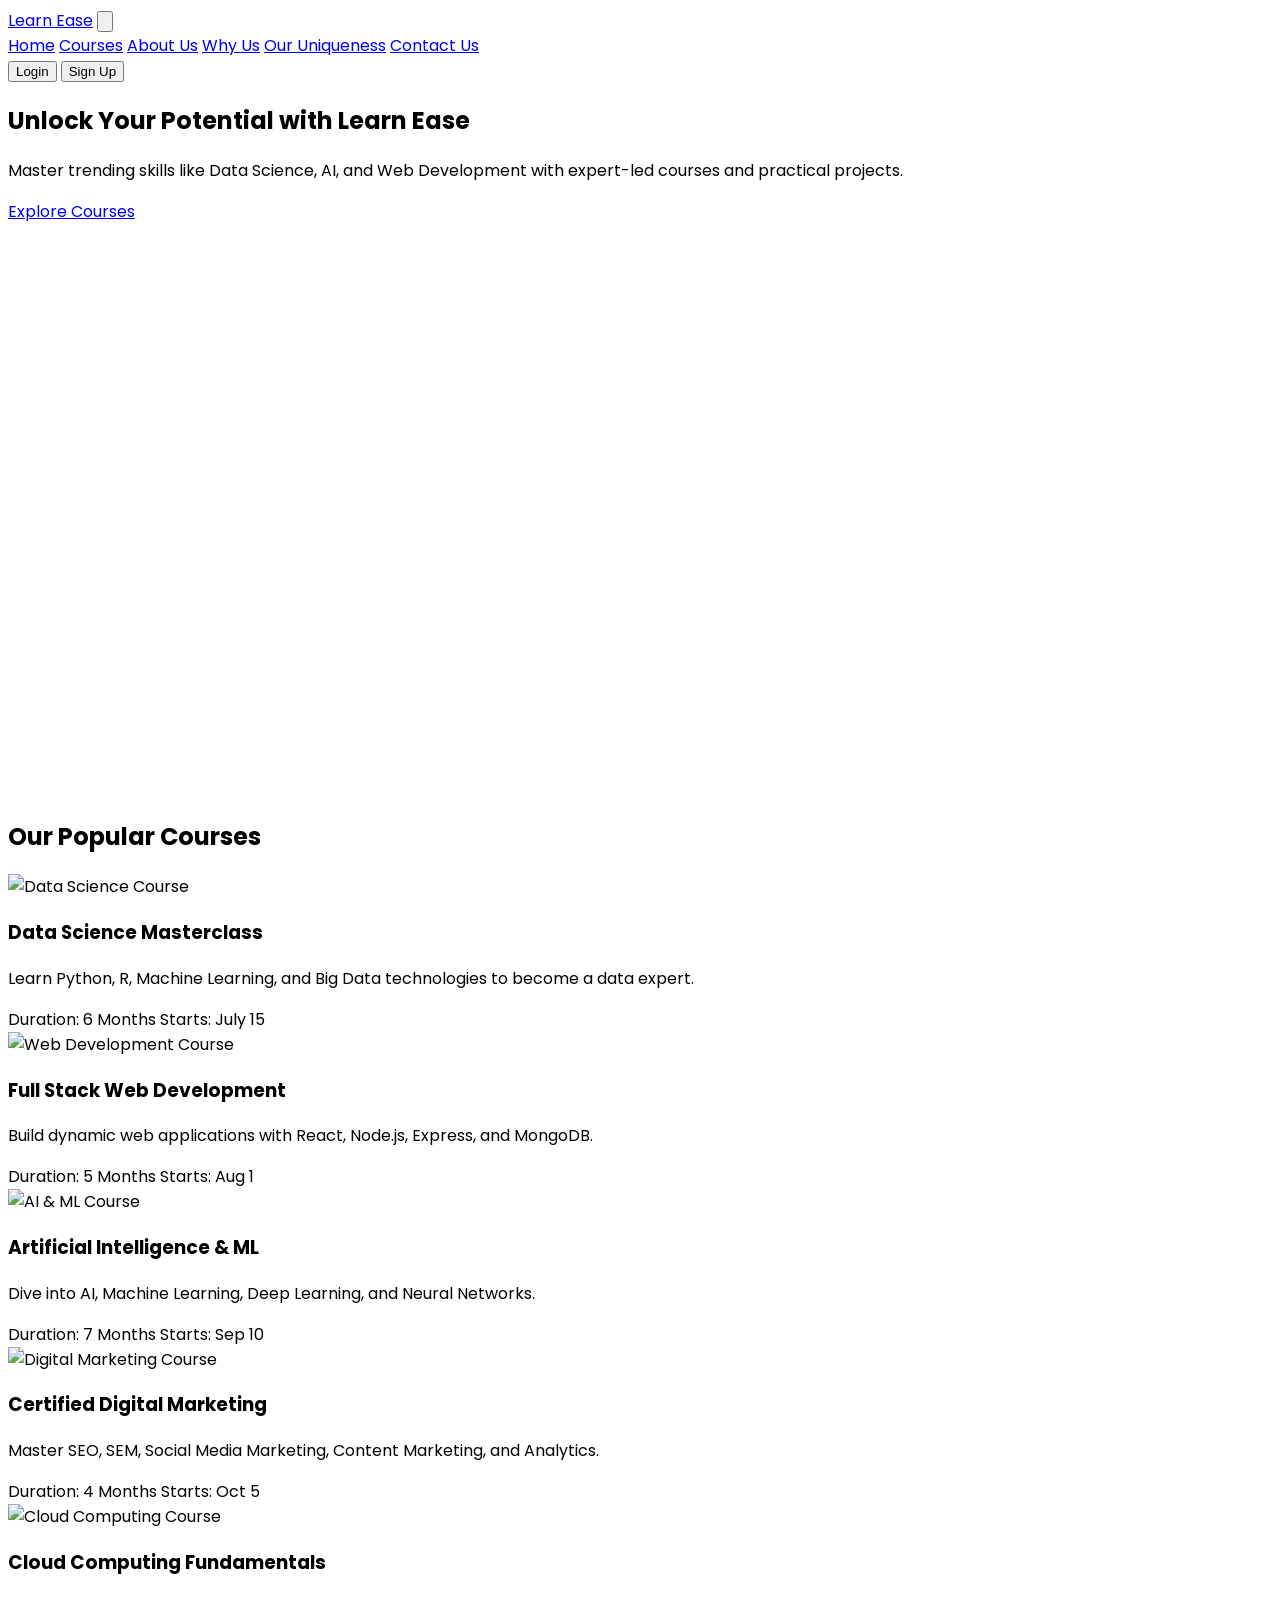
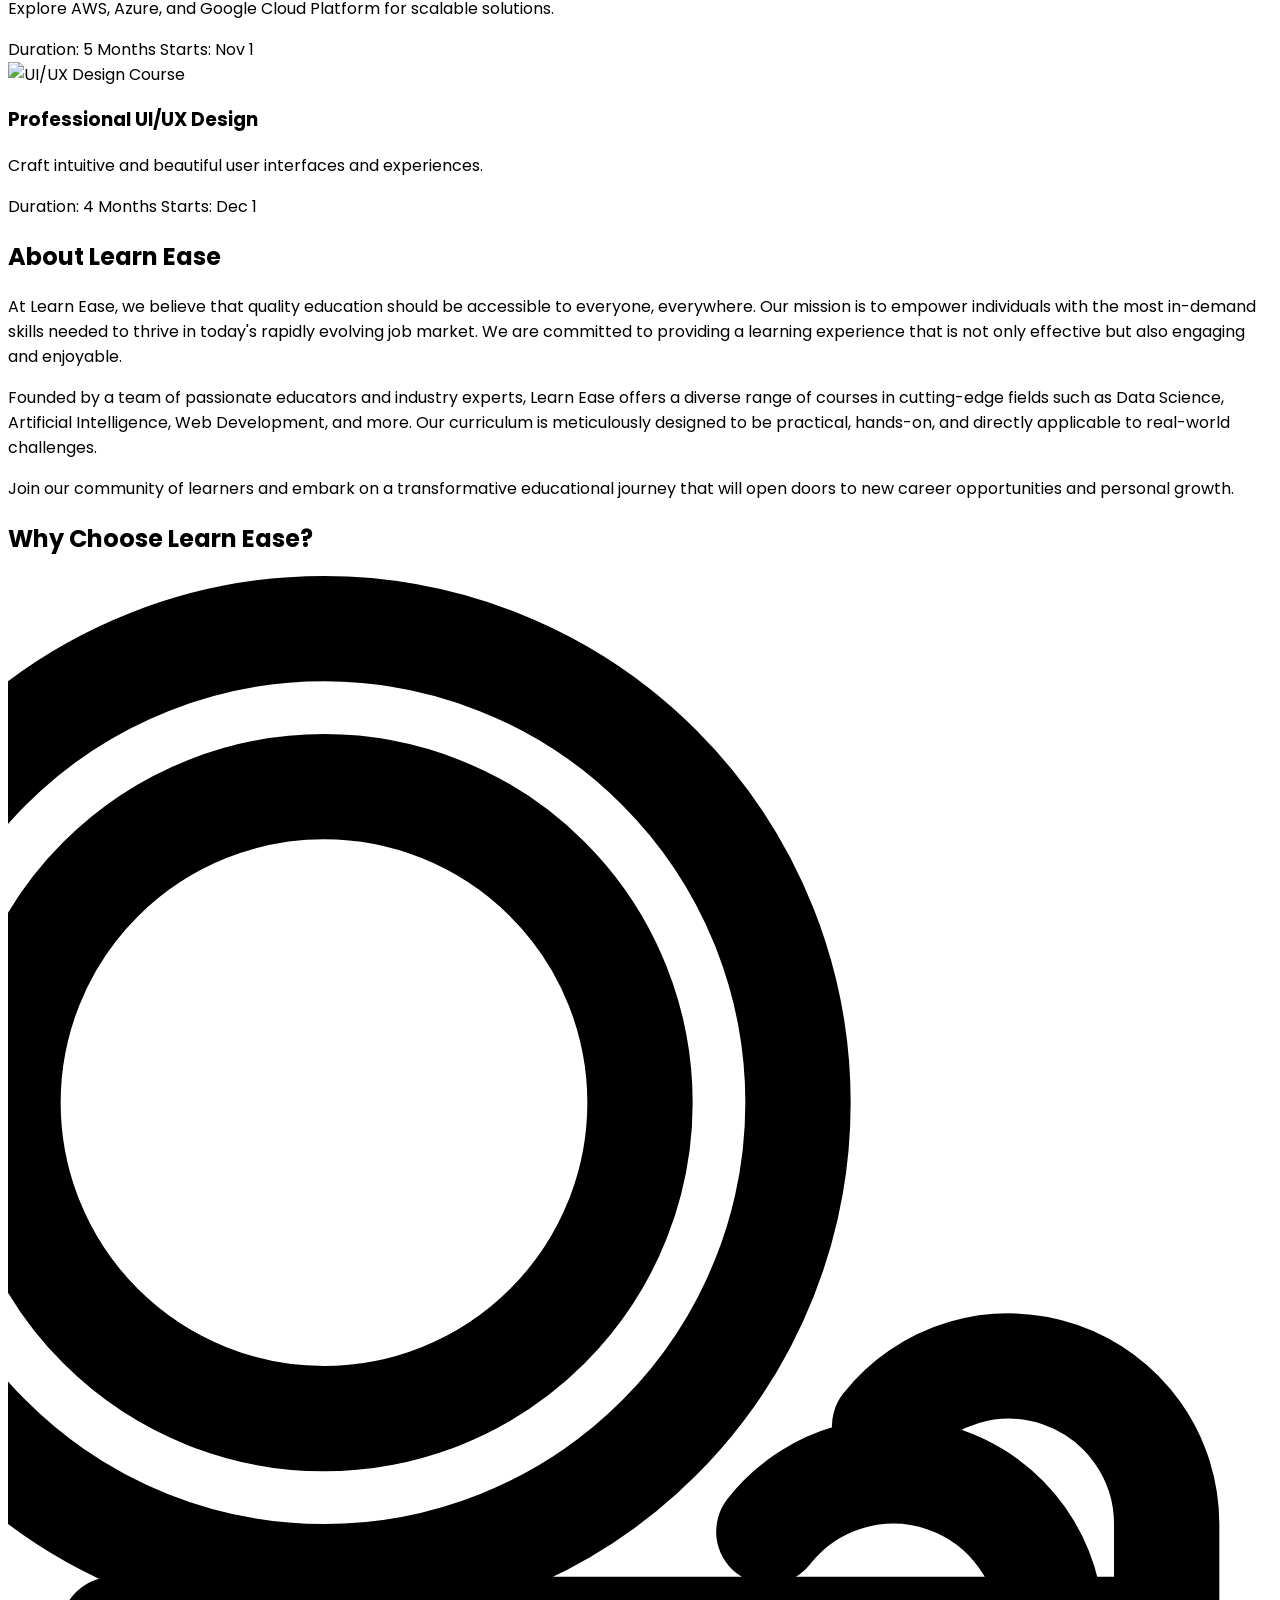
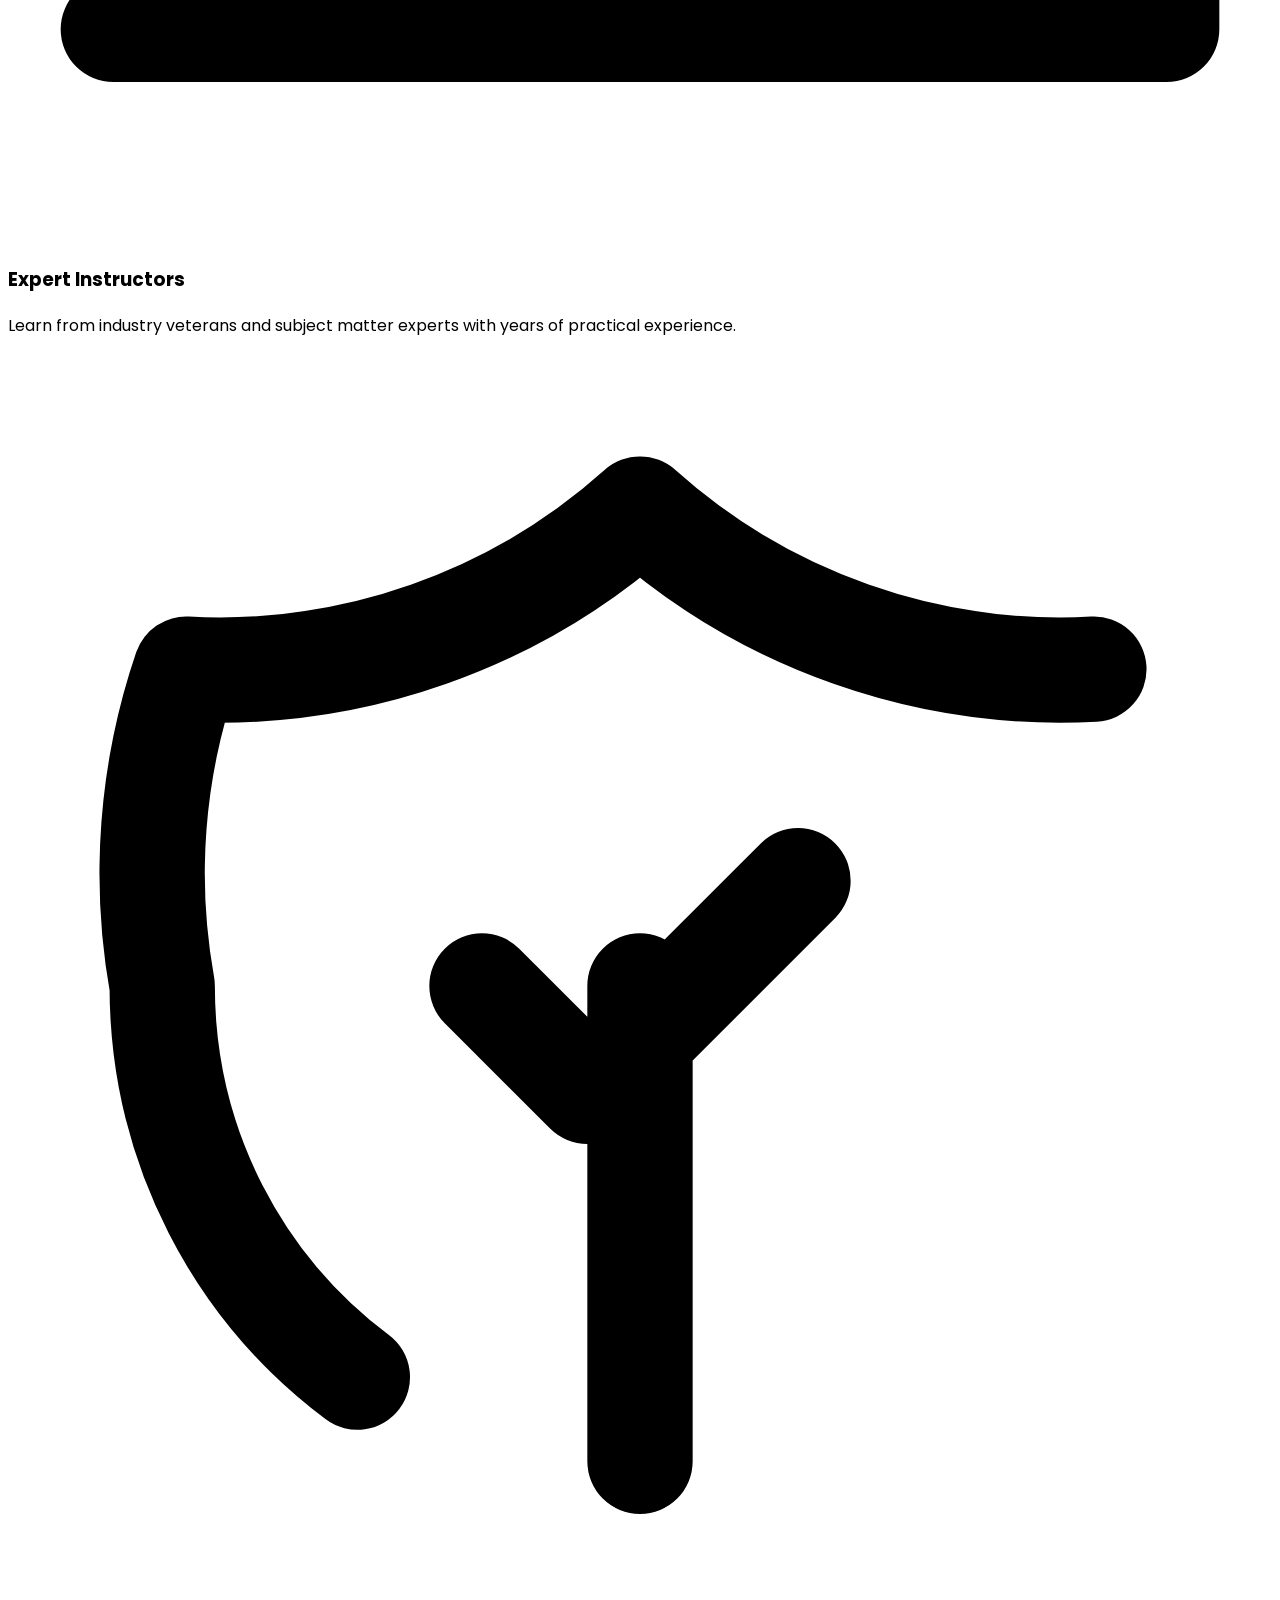
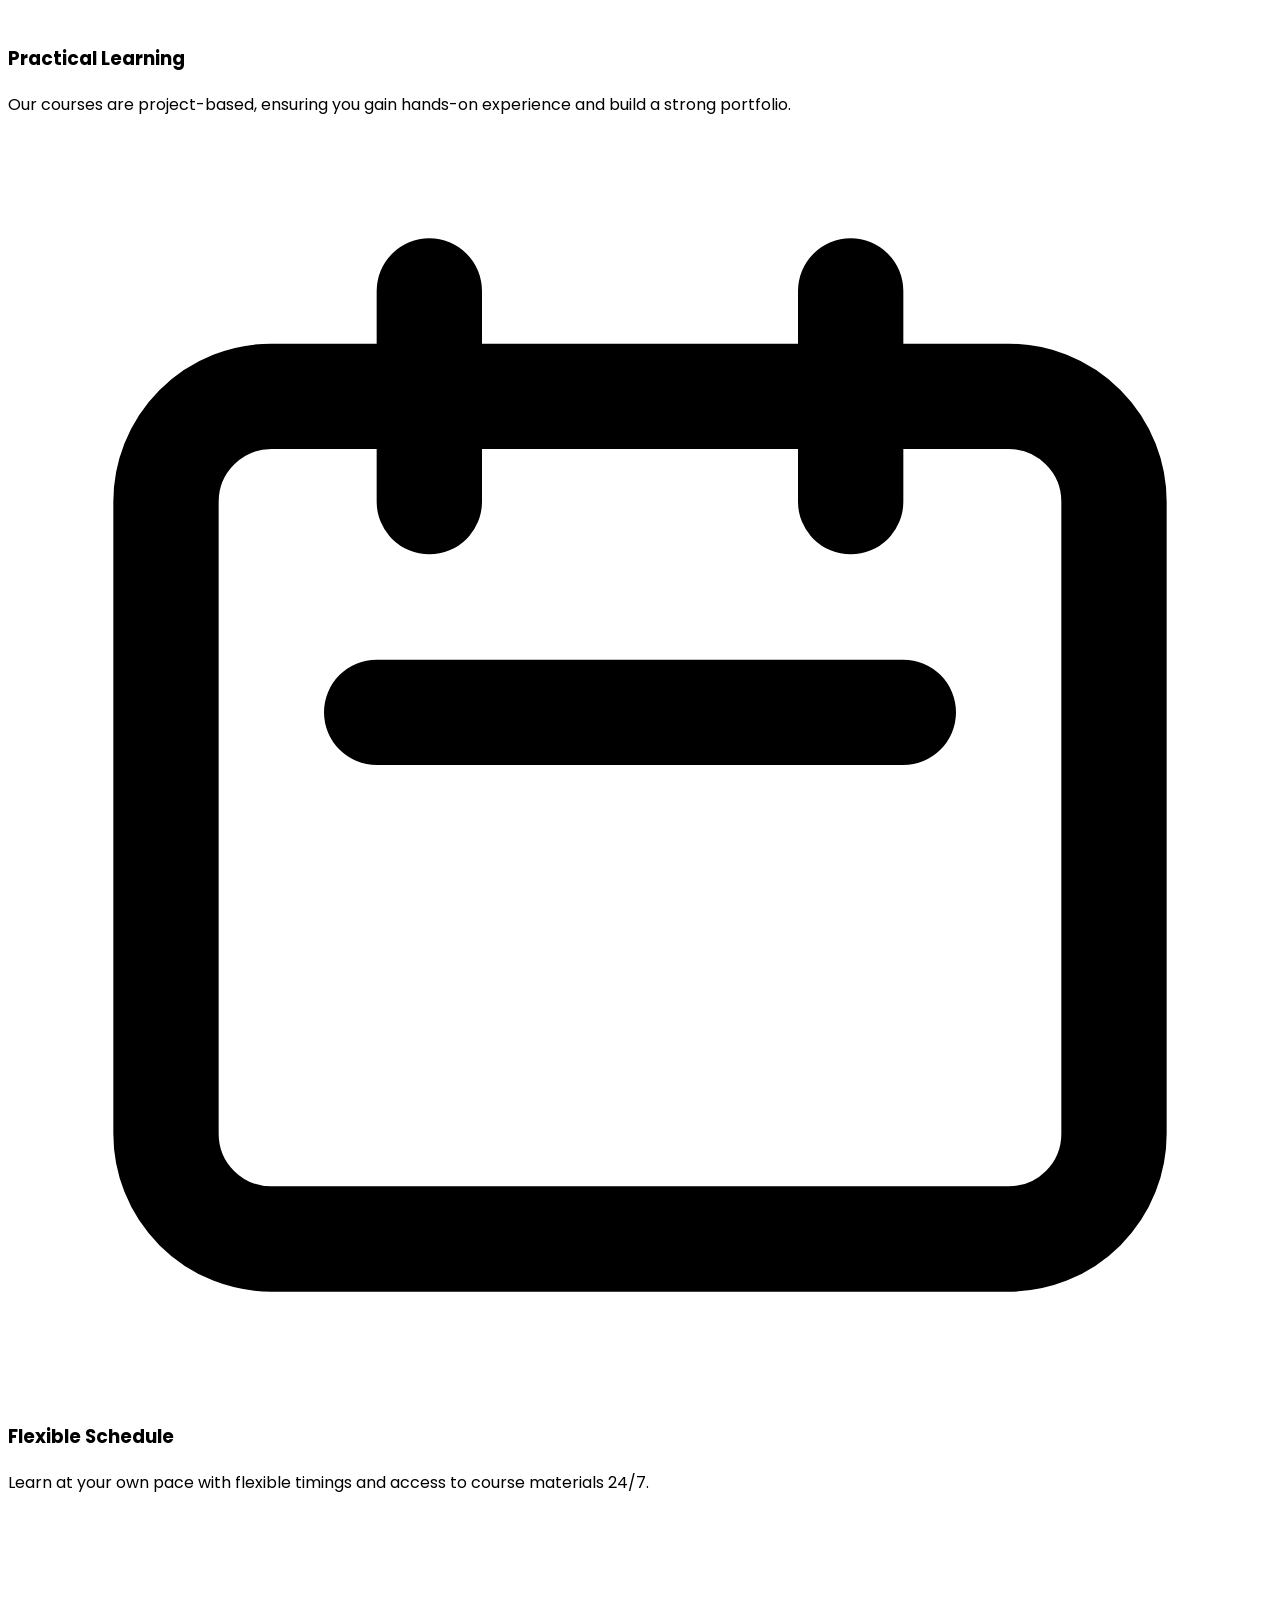
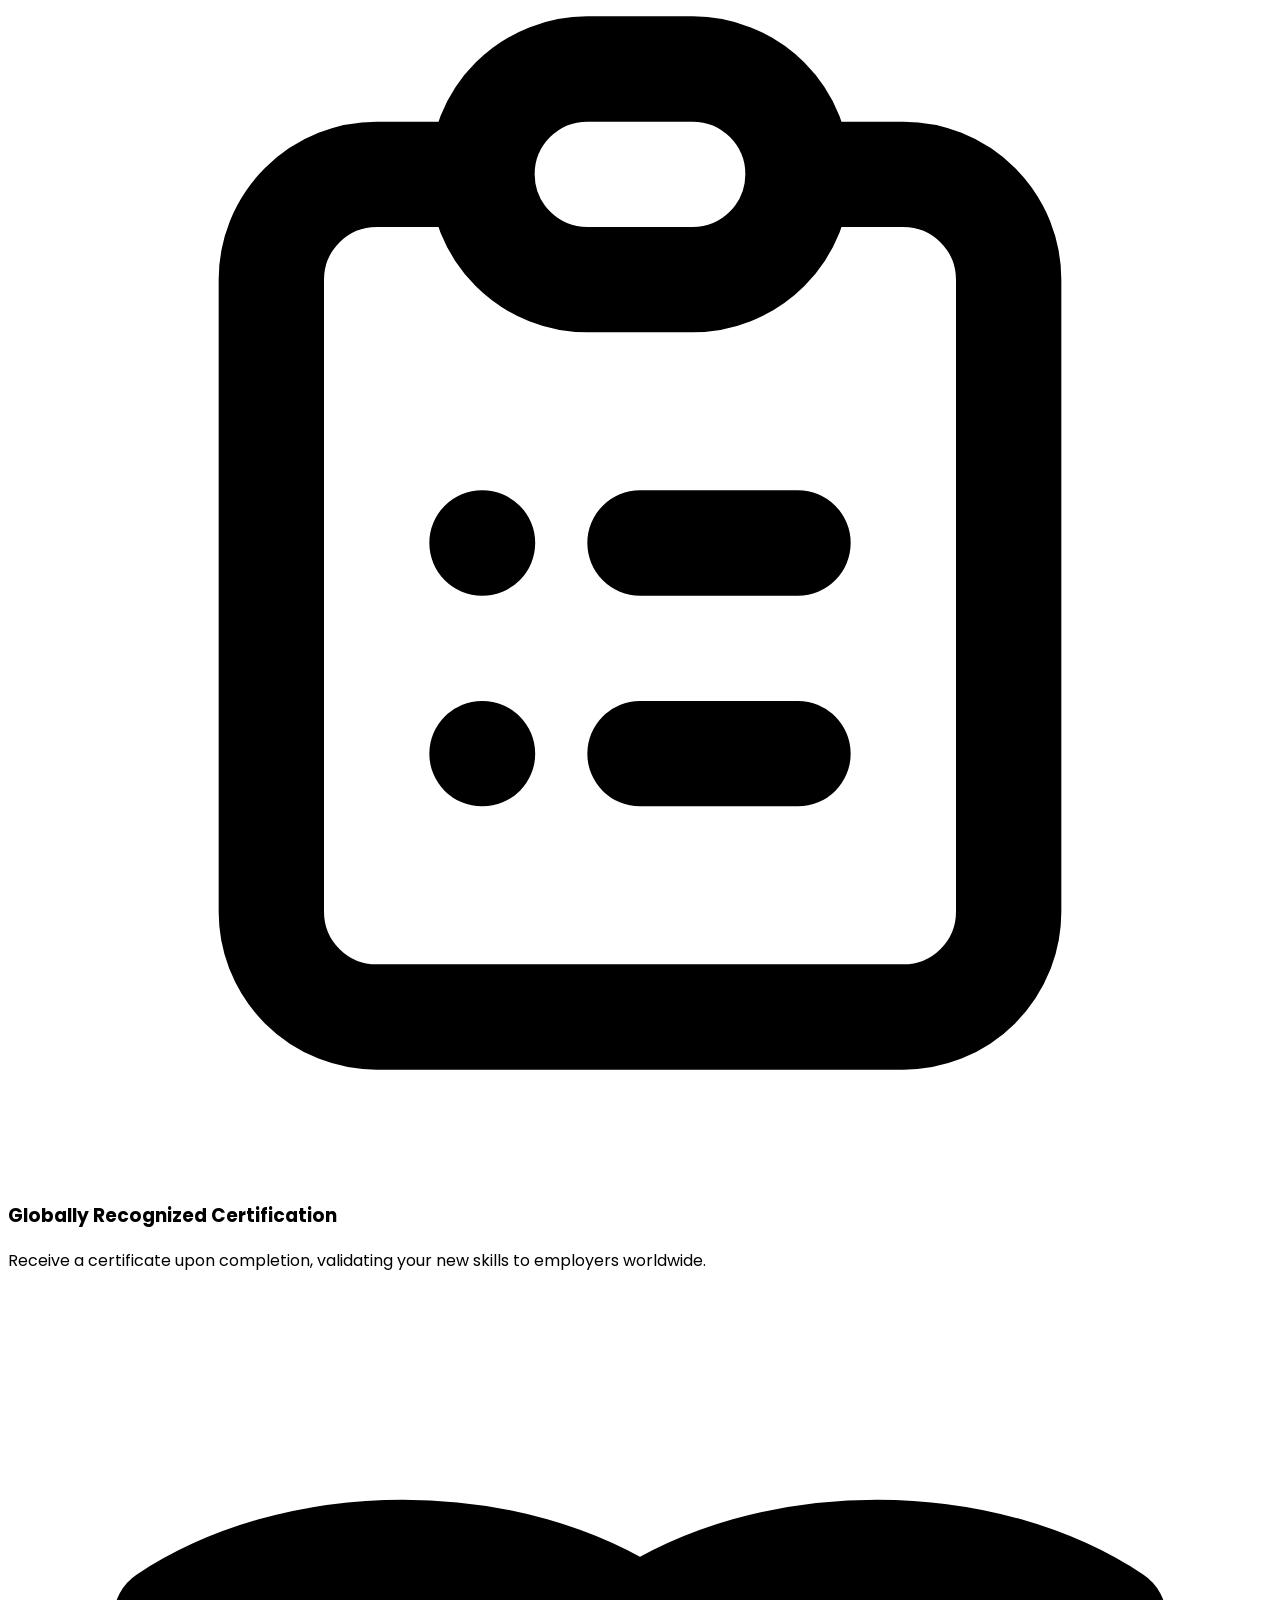
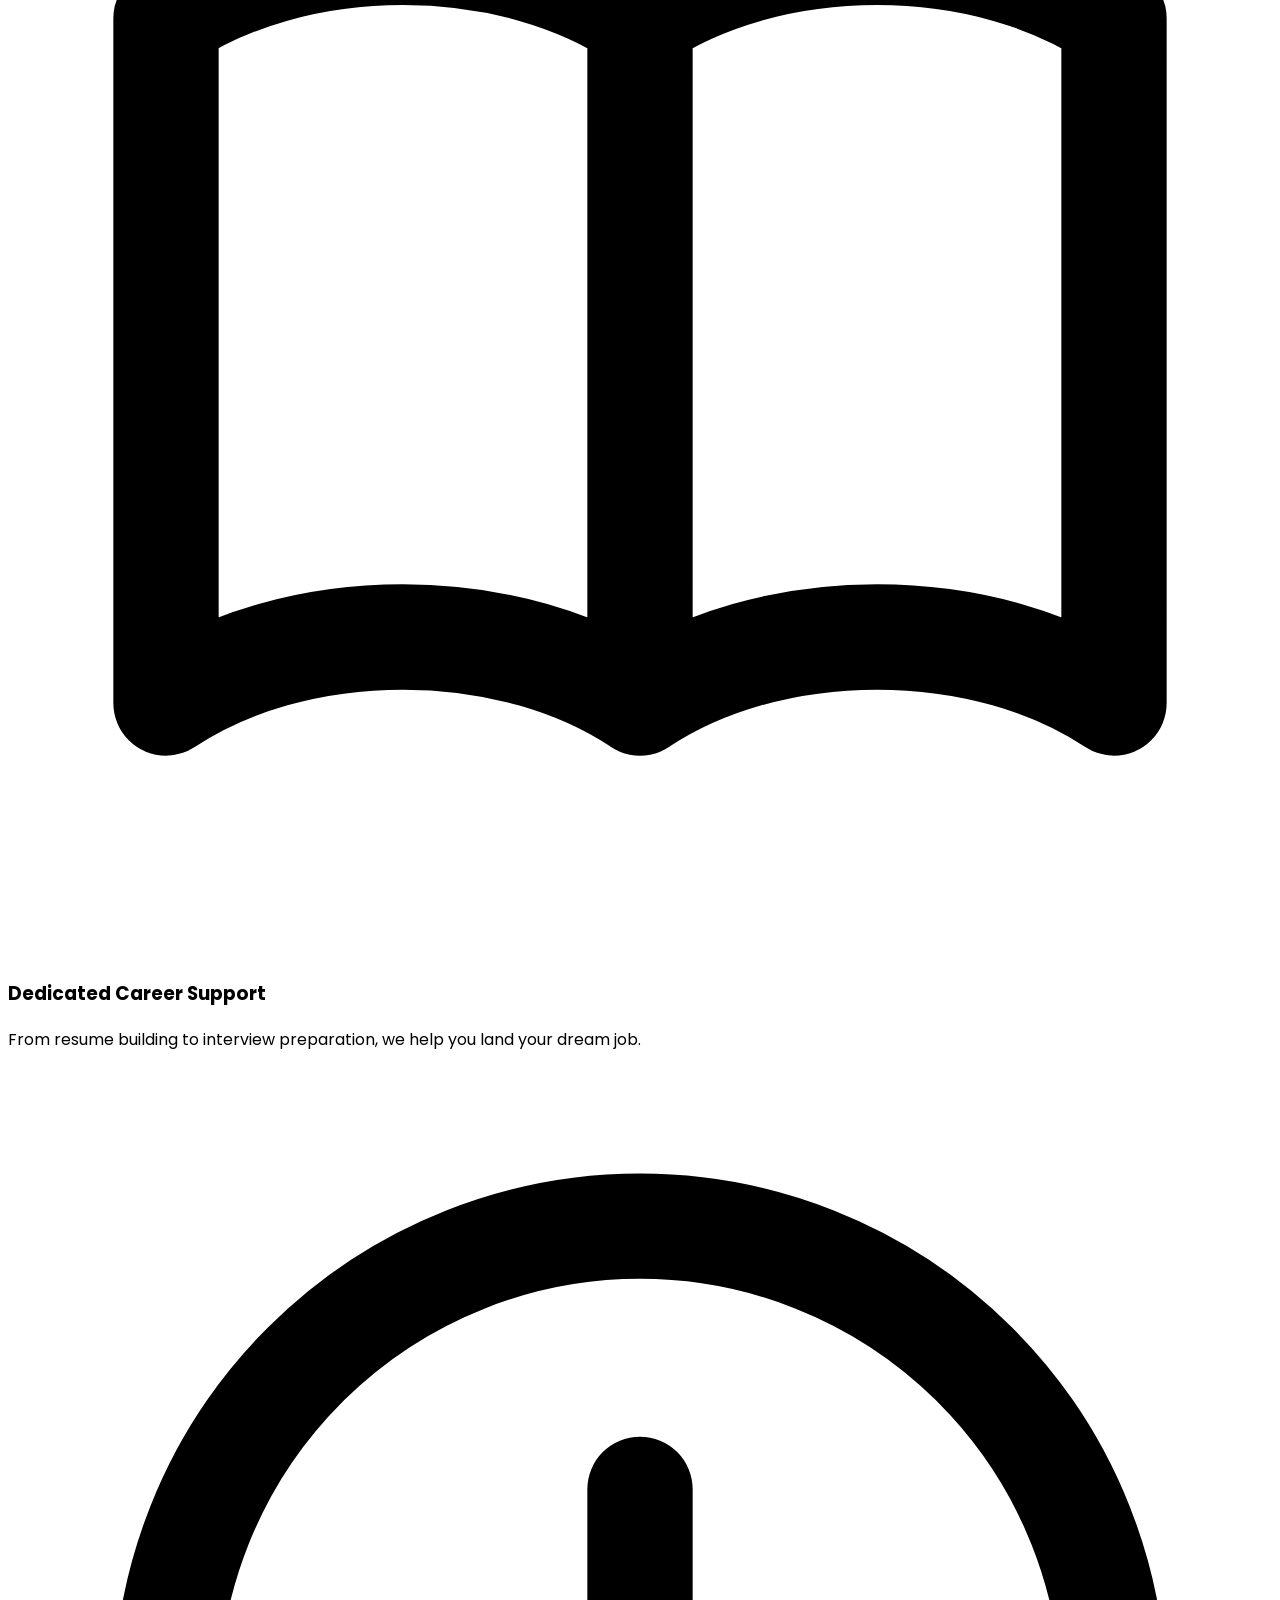
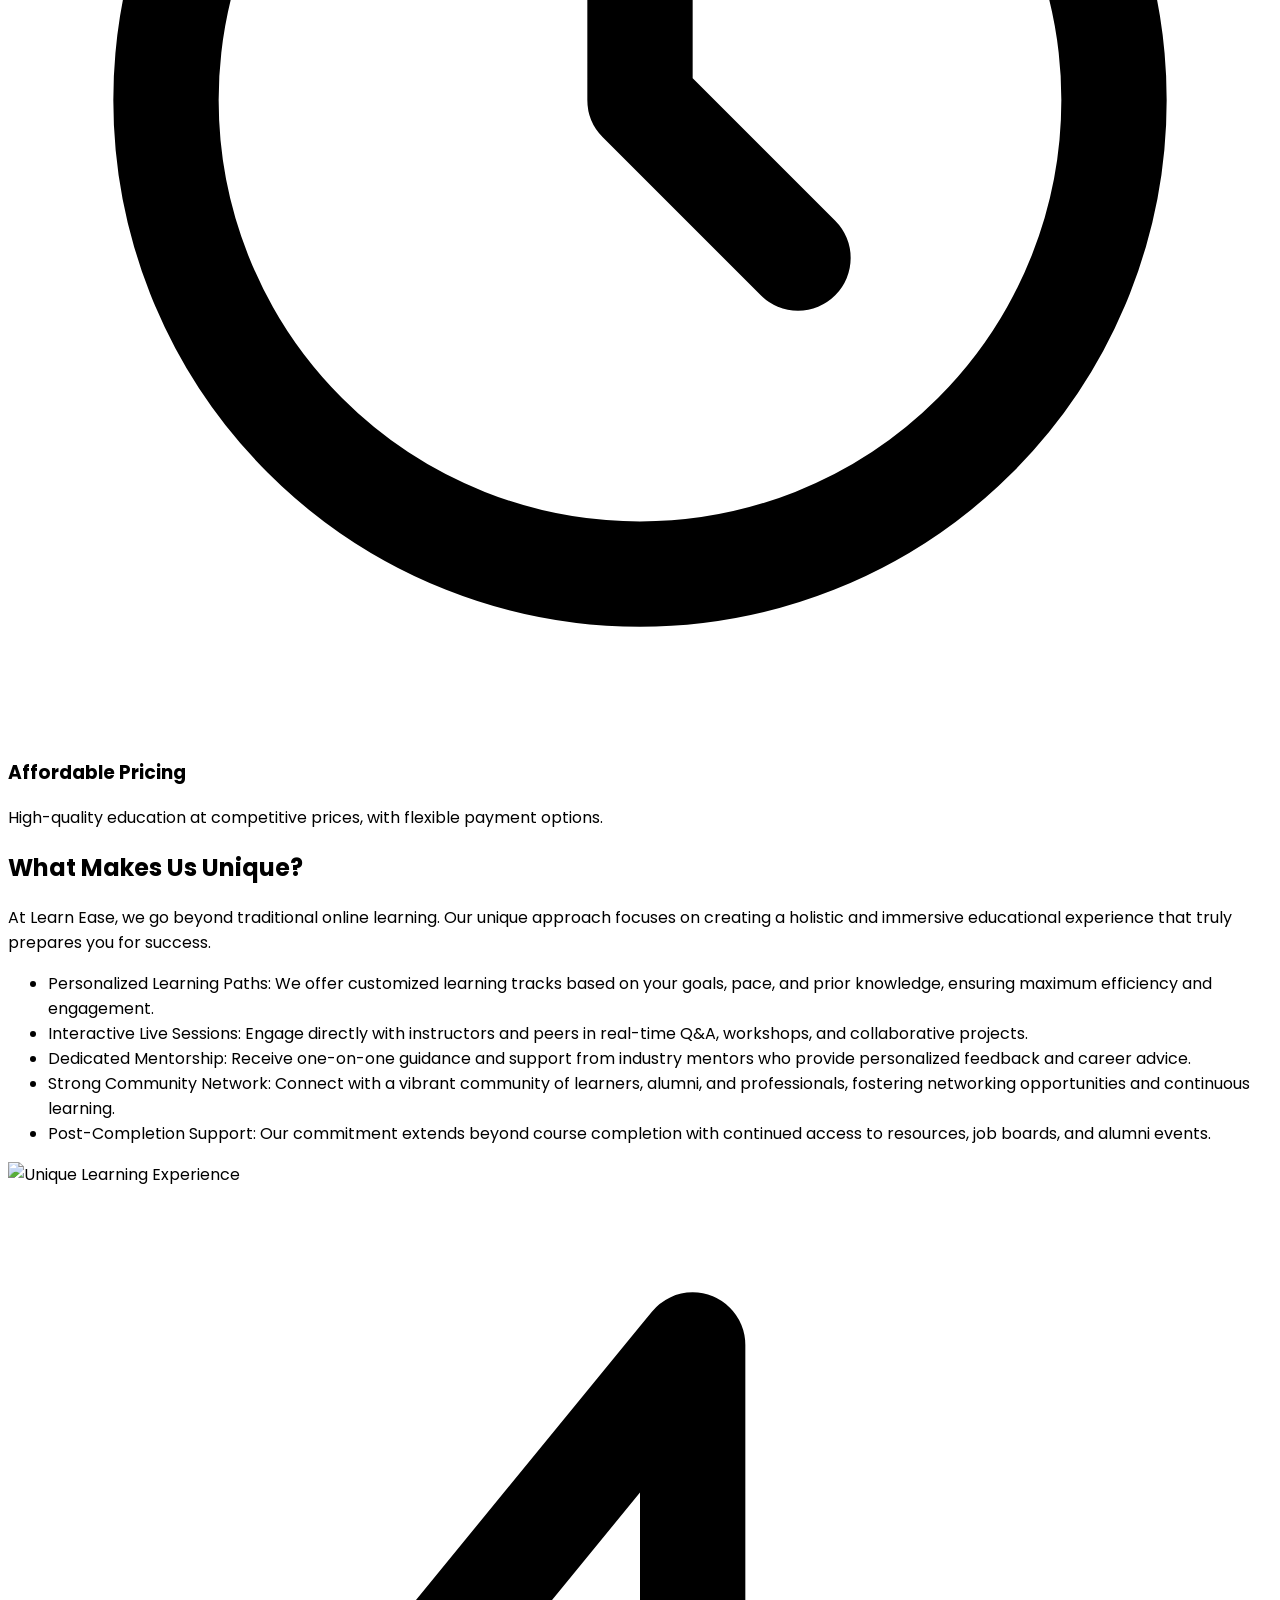
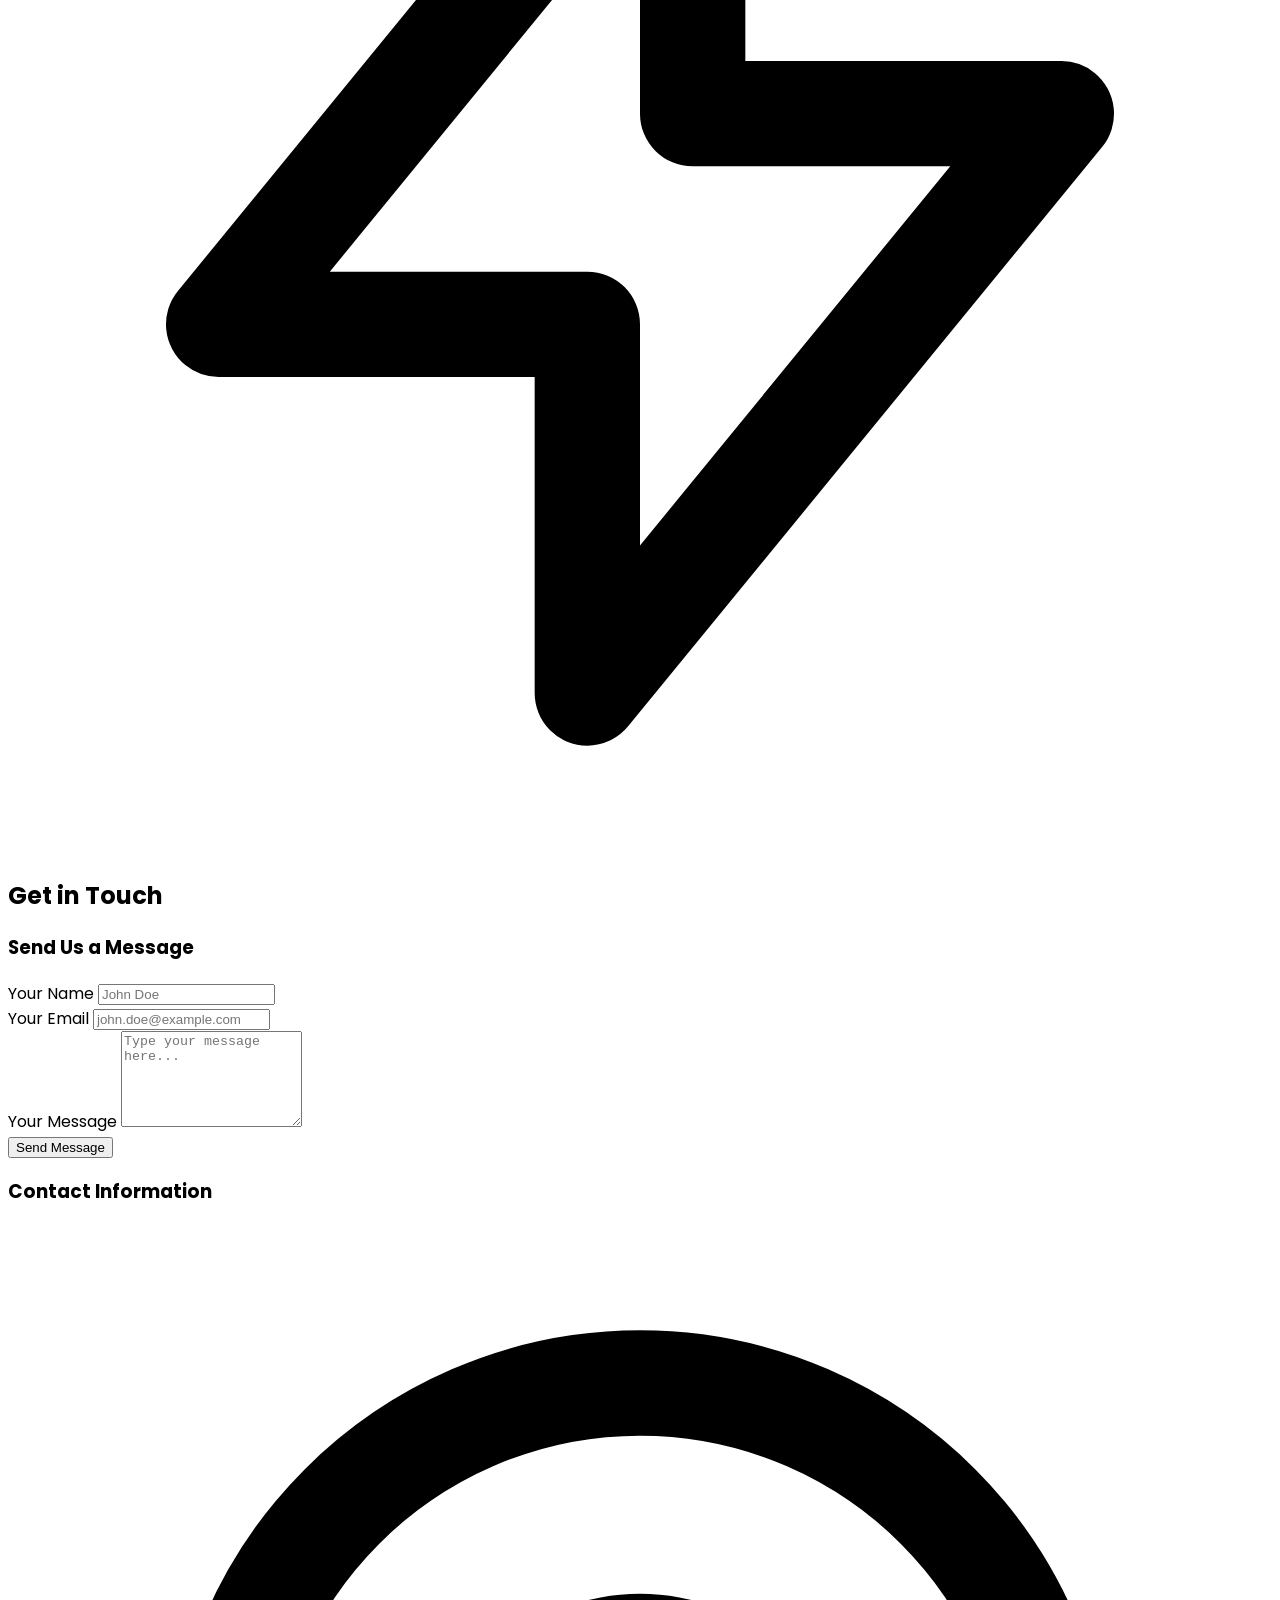
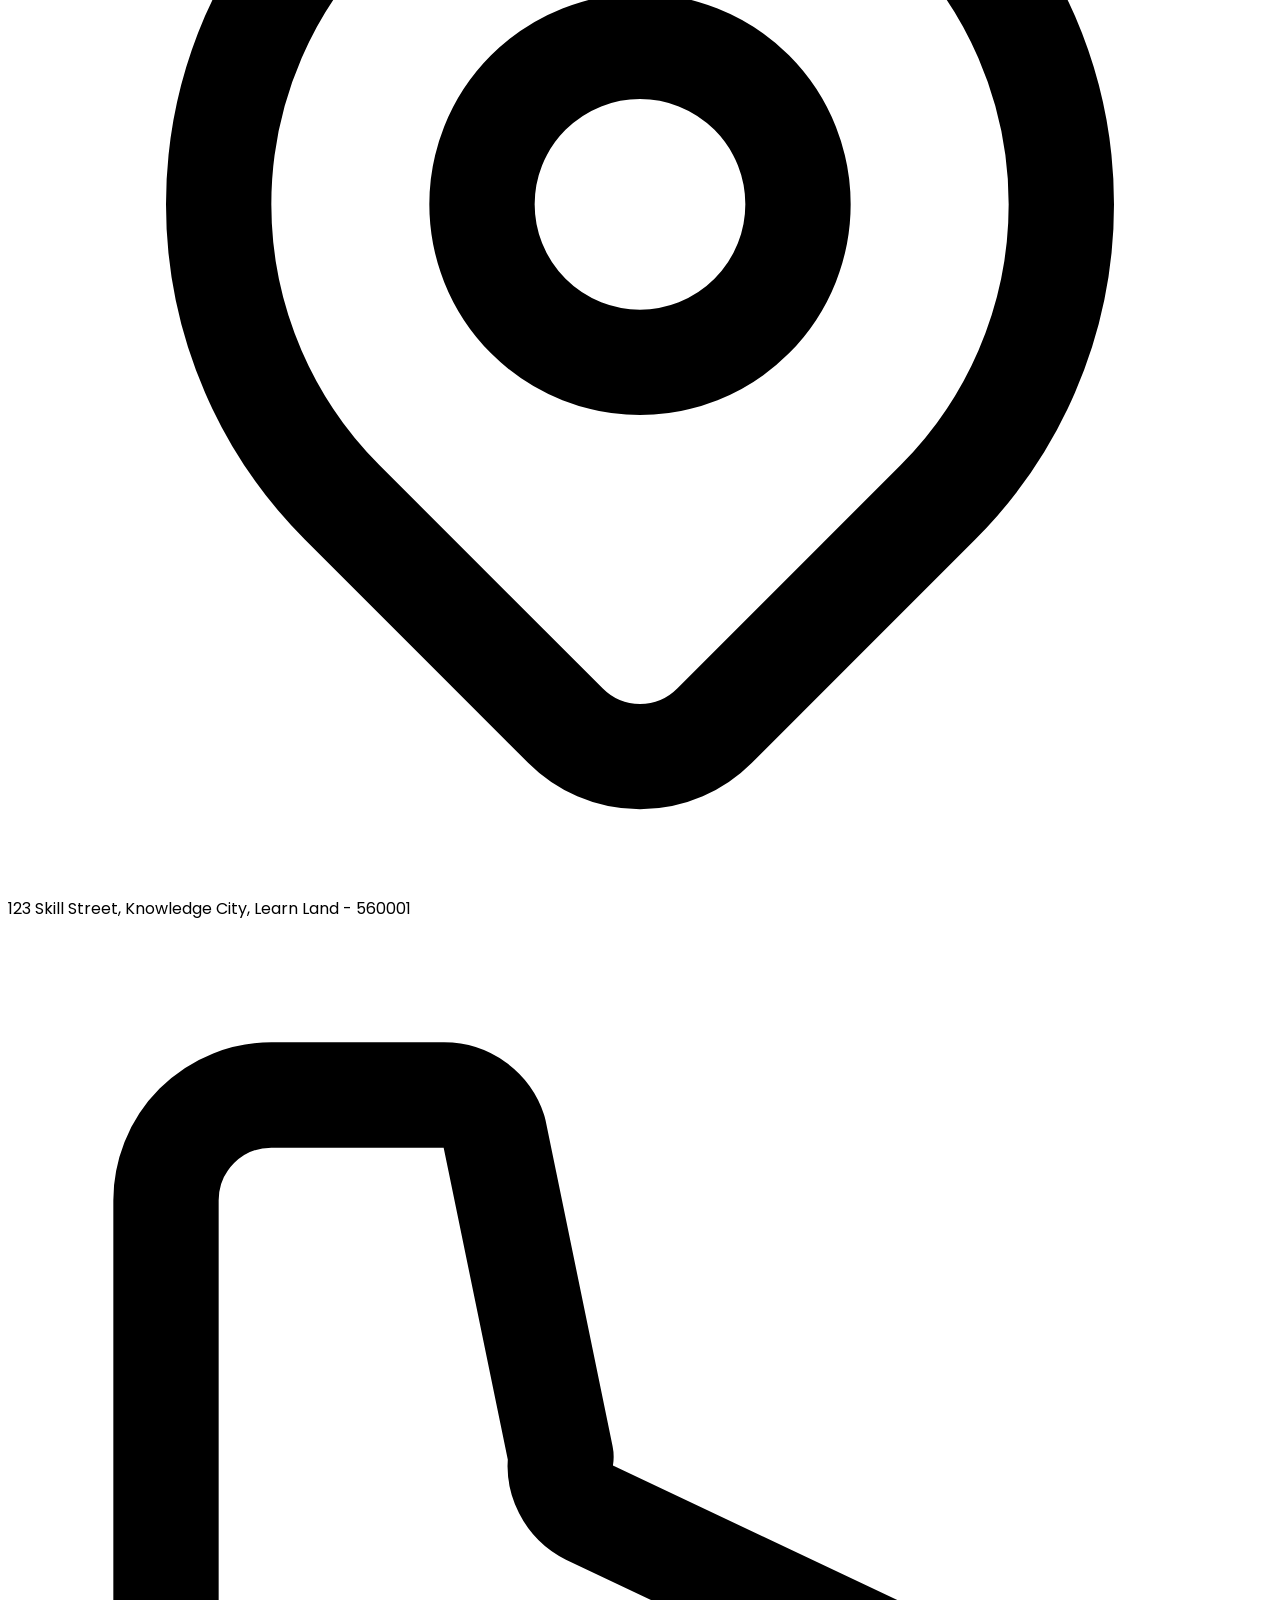
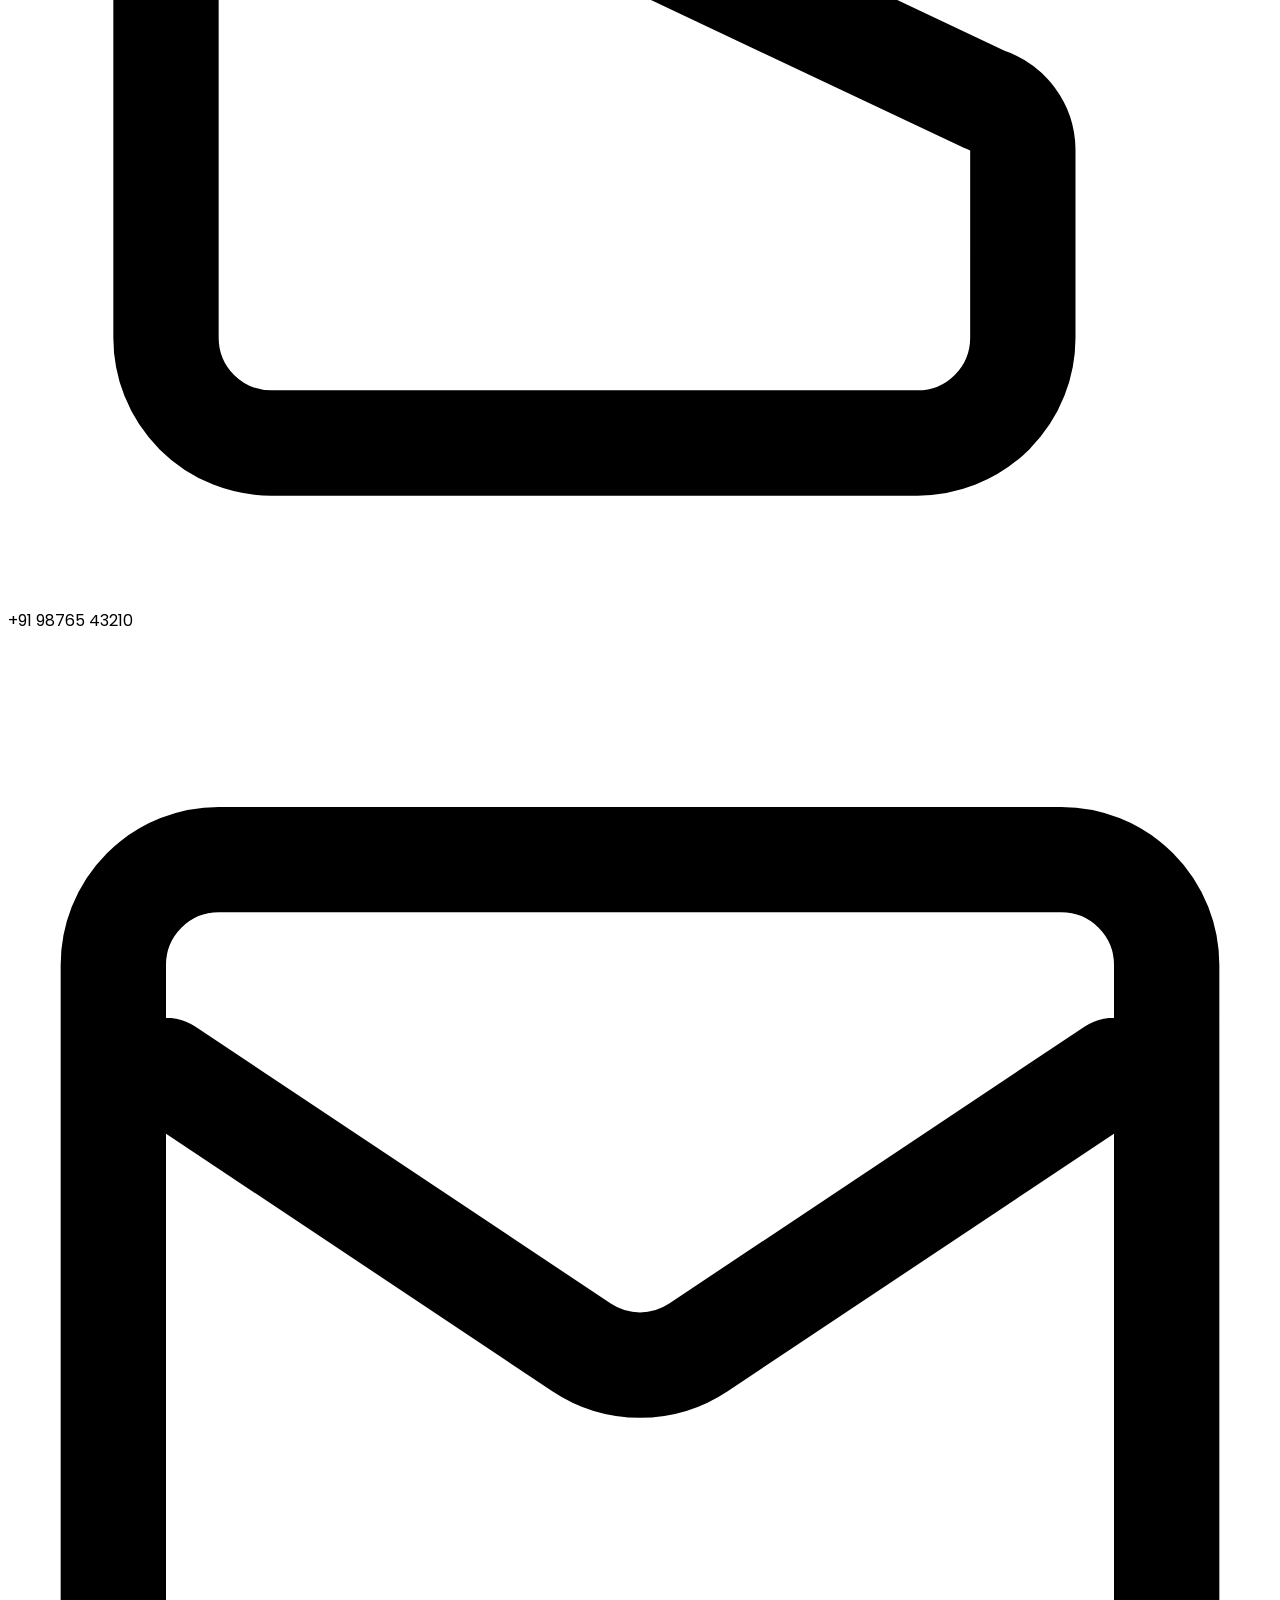
==== index.html @ 7451c1f1 "Update index.html" ====
<!DOCTYPE html>
<html lang="en">
<head>
    <meta charset="UTF-8">
    <meta name="viewport" content="width=device-width, initial-scale=1.0">
    <title>Learn Ease - Your Path to Trending Skills</title>
    <script src="https://cdn.tailwindcss.com"></script>
    <link href="https://fonts.googleapis.com/css2?family=Poppins:wght@300;400;500;600;700;800&display=swap" rel="stylesheet">
    <style>
        body {
            font-family: 'Poppins', sans-serif;
            scroll-behavior: smooth;
        }
        /* Custom CSS for modal */
        .modal {
            display: none; /* Hidden by default */
            position: fixed; /* Stay in place */
            z-index: 1000; /* Sit on top */
            left: 0;
            top: 0;
            width: 100%; /* Full width */
            height: 100%; /* Full height */
            overflow: auto; /* Enable scroll if needed */
            background-color: rgba(0,0,0,0.7); /* Darker overlay */
            backdrop-filter: blur(10px); /* Stronger blur effect */
            -webkit-backdrop-filter: blur(10px); /* Safari support */
            display: flex;
            align-items: center;
            justify-content: center;
            opacity: 0;
            transition: opacity 0.4s ease-in-out;
            pointer-events: none; /* Allows clicks through when hidden */
        }
        .modal.show {
            opacity: 1;
            pointer-events: auto; /* Disables clicks through when shown */
        }
        .modal-content {
            background-color: #ffffff; /* Pure white content background */
            margin: auto;
            padding: 3rem; /* Increased padding */
            border-radius: 2.5rem; /* Even more rounded */
            width: 90%;
            max-width: 950px; /* Wider modal */
            position: relative;
            box-shadow: 0 20px 40px rgba(0,0,0,0.4); /* Much stronger, diffused shadow */
            transform: translateY(40px); /* More pronounced slide-in */
            transition: transform 0.4s ease-in-out;
        }
        .modal.show .modal-content {
            transform: translateY(0);
        }
        .close-button {
            color: #888; /* Softer close button color */
            position: absolute;
            top: 1.5rem; /* Adjusted position */
            right: 2rem; /* Adjusted position */
            font-size: 3rem; /* Larger close button */
            font-weight: bold;
            cursor: pointer;
            transition: color 0.2s;
        }
        .close-button:hover,
        .close-button:focus {
            color: #333; /* Darker on hover */
            text-decoration: none;
        }

        /* Smooth scroll for anchor links */
        html {
            scroll-behavior: smooth;
        }

        /* Keyframes for fade-in-up animation */
        @keyframes fadeInUp {
            from {
                opacity: 0;
                transform: translateY(20px);
            }
            to {
                opacity: 1;
                transform: translateY(0);
            }
        }
        .animate-fade-in-up {
            animation: fadeInUp 0.6s ease-out forwards;
        }
        .delay-100 { animation-delay: 0.1s; }
        .delay-200 { animation-delay: 0.2s; }

        /* Custom shadow for premium feel */
        .shadow-3xl {
            box-shadow: 0 25px 50px -12px rgba(0, 0, 0, 0.35);
        }
    </style>
</head>
<body class="bg-gray-100 text-gray-800">

    <nav class="bg-white shadow-lg fixed w-full z-50 py-4 border-b border-gray-200"> <div class="container mx-auto px-8 md:flex md:justify-between md:items-center">
            <div class="flex justify-between items-center">
                <a href="#" class="text-3xl font-extrabold text-blue-800 hover:text-blue-900 transition duration-300">Learn Ease</a> <button id="mobile-menu-button" class="md:hidden text-gray-600 hover:text-gray-900 focus:outline-none focus:text-gray-900">
                    <svg class="h-8 w-8" fill="none" stroke="currentColor" viewBox="0 0 24 24" xmlns="http://www.w3.org/2000/svg">
                        <path stroke-linecap="round" stroke-linejoin="round" stroke-width="2" d="M4 6h16M4 12h16m-7 6h7"></path>
                    </svg>
                </button>
            </div>
            <div id="navbar-links" class="md:flex flex-col md:flex-row md:items-center md:space-x-8 mt-4 md:mt-0 hidden">
                <a href="#home" class="block text-lg font-medium text-gray-700 hover:text-blue-700 transition duration-300 py-2 md:py-0">Home</a>
                <a href="#courses" class="block text-lg font-medium text-gray-700 hover:text-blue-700 transition duration-300 py-2 md:py-0">Courses</a>
                <a href="#about" class="block text-lg font-medium text-gray-700 hover:text-blue-700 transition duration-300 py-2 md:py-0">About Us</a>
                <a href="#why-us" class="block text-lg font-medium text-gray-700 hover:text-blue-700 transition duration-300 py-2 md:py-0">Why Us</a>
                <a href="#uniqueness" class="block text-lg font-medium text-gray-700 hover:text-blue-700 transition duration-300 py-2 md:py-0">Our Uniqueness</a>
                <a href="#contact" class="block text-lg font-medium text-gray-700 hover:text-blue-700 transition duration-300 py-2 md:py-0">Contact Us</a>
                <div class="flex flex-col md:flex-row space-y-2 md:space-y-0 md:space-x-4 mt-4 md:mt-0">
                    <button class="px-8 py-3 bg-blue-700 text-white font-semibold rounded-full shadow-lg hover:bg-blue-800 transition duration-300 text-lg">Login</button> <button class="px-8 py-3 border border-blue-700 text-blue-800 font-semibold rounded-full hover:bg-blue-50 transition duration-300 text-lg">Sign Up</button> </div>
            </div>
        </div>
    </nav>

    <section id="home" class="relative bg-gradient-to-br from-blue-900 to-teal-700 text-white min-h-screen flex items-center justify-center pt-24 pb-12 overflow-hidden"> <div class="container mx-auto px-8 z-10 text-left">
            <div class="hero-content max-w-3xl md:ml-0">
                <h1 class="text-5xl md:text-6xl font-extrabold leading-tight mb-6 drop-shadow-lg animate-fade-in-up">
                    Unlock Your Potential with <span class="text-amber-400">Learn Ease</span> </h1>
                <p class="text-xl md:text-2xl mb-10 opacity-90 animate-fade-in-up delay-100 font-light"> Master trending skills like Data Science, AI, and Web Development with expert-led courses and practical projects.
                </p>
                <a href="#courses" class="inline-block px-12 py-5 bg-amber-400 text-blue-900 font-bold text-xl rounded-full shadow-xl hover:bg-amber-500 transform hover:scale-105 transition duration-300 ease-in-out animate-fade-in-up delay-200"> Explore Courses
                </a>
            </div>
        </div>
        <div class="absolute top-0 left-0 w-full h-full">
            <svg class="absolute top-0 left-0 w-full h-full opacity-10" viewBox="0 0 1440 320" xmlns="http://www.w3.org/2000/svg">
                <path fill="#ffffff" fill-opacity="0.1" d="M0,160L48,160C96,160,192,160,288,170.7C384,181,480,203,576,192C672,181,768,139,864,122.7C960,107,1056,117,1152,138.7C1248,160,1344,192,1392,208L1440,224L1440,0L1392,0C1344,0,1248,0,1152,0C1056,0,960,0,864,0C768,0,672,0,576,0C480,0,384,0,288,0C192,0,96,0,48,0L0,0Z"></path>
            </svg>
            <svg class="absolute bottom-0 right-0 w-full h-full opacity-10" viewBox="0 0 1440 320" xmlns="http://www.w3.org/2000/svg">
                <path fill="#ffffff" fill-opacity="0.1" d="M0,192L48,176C96,160,192,128,288,138.7C384,149,480,203,576,208C672,213,768,171,864,160C960,149,1056,171,1152,186.7C1248,203,1344,213,1392,218.7L1440,224L1440,320L1392,320C1344,320,1248,320,1152,320C1056,320,960,320,864,320C768,320,672,320,576,320C480,320,384,320,288,320C192,320,96,320,48,320L0,320Z"></path>
            </svg>
        </div>
    </section>

    <section id="courses" class="py-16 md:py-24 bg-gray-100">
        <div class="container mx-auto px-6">
            <h2 class="text-4xl md:text-5xl font-extrabold text-center text-gray-900 mb-12">Our Popular Courses</h2>
            <div class="grid grid-cols-1 md:grid-cols-2 lg:grid-cols-3 gap-8">
                <div class="course-card bg-white rounded-3xl shadow-2xl overflow-hidden transform hover:translate-y-[-8px] transition duration-300 cursor-pointer p-6 border-b-8 border-blue-600 hover:border-blue-700"> <img src="https://images.unsplash.com/photo-1551288259-f81504179313?crop=entropy&cs=tinysrgb&fit=max&fm=jpg&ixid=M3w1ODU1Mjl8MHwxfHNlYXJjaHw0OXx8ZGF0YSUyMHNjaWVuY2V8ZW58MHx8fHwxNzE3MTc0ODczfDA&ixlib=rb-4.0.3&q=80&w=1080" onerror="this.onerror=null;this.src='https://placehold.co/600x400/E0F2F7/2C3E50?text=Data+Science';" alt="Data Science Course" class="w-full h-48 object-cover rounded-2xl mb-6 shadow-md">
                    <h3 class="text-2xl font-bold text-gray-900 mb-3">Data Science Masterclass</h3>
                    <p class="text-gray-600 mb-4 text-base leading-relaxed">Learn Python, R, Machine Learning, and Big Data technologies to become a data expert.</p>
                    <div class="flex justify-between items-center text-gray-700">
                        <span class="font-semibold text-lg">Duration: 6 Months</span>
                        <span class="font-bold text-blue-700 text-lg">Starts: July 15</span>
                    </div>
                </div>

                <div class="course-card bg-white rounded-3xl shadow-2xl overflow-hidden transform hover:translate-y-[-8px] transition duration-300 cursor-pointer p-6 border-b-8 border-teal-600 hover:border-teal-700"> <img src="https://images.unsplash.com/photo-1542831371-29b0f74f9491?crop=entropy&cs=tinysrgb&fit=max&fm=jpg&ixid=M3w1ODU1Mjl8MHwxfHNlYXJjaHwzMXx8d2ebJTIwZGV2ZWxvcG1lbnR8ZW58MHx8fHwxNzE3MTc1NTE2fDA&onerror=null;this.src='https://placehold.co/600x400/E6E0F7/2C3E50?text=Web+Development';" alt="Web Development Course" class="w-full h-48 object-cover rounded-2xl mb-6 shadow-md">
                    <h3 class="text-2xl font-bold text-gray-900 mb-3">Full Stack Web Development</h3>
                    <p class="text-gray-600 mb-4 text-base leading-relaxed">Build dynamic web applications with React, Node.js, Express, and MongoDB.</p>
                    <div class="flex justify-between items-center text-gray-700">
                        <span class="font-semibold text-lg">Duration: 5 Months</span>
                        <span class="font-bold text-teal-700 text-lg">Starts: Aug 1</span>
                    </div>
                </div>

                <div class="course-card bg-white rounded-3xl shadow-2xl overflow-hidden transform hover:translate-y-[-8px] transition duration-300 cursor-pointer p-6 border-b-8 border-purple-600 hover:border-purple-700"> <img src="https://images.unsplash.com/photo-1587429188200-a68fb26362f6?crop=entropy&cs=tinysrgb&fit=max&fm=jpg&ixid=M3w1ODU1Mjl8MHwxfHNlYXJjaHw3OXx8YXJ0aWZpY2lhbCUyMGludGVsbGlnZW5jZXxlbnwwfHwufHwxNzE3MTc1NzQ0fDA&onerror=null;this.src='https://placehold.co/600x400/D4EDDA/2C3E50?text=AI+%26+ML';" alt="AI & ML Course" class="w-full h-48 object-cover rounded-2xl mb-6 shadow-md">
                    <h3 class="text-2xl font-bold text-gray-900 mb-3">Artificial Intelligence & ML</h3>
                    <p class="text-gray-600 mb-4 text-base leading-relaxed">Dive into AI, Machine Learning, Deep Learning, and Neural Networks.</p>
                    <div class="flex justify-between items-center text-gray-700">
                        <span class="font-semibold text-lg">Duration: 7 Months</span>
                        <span class="font-bold text-purple-700 text-lg">Starts: Sep 10</span>
                    </div>
                </div>

                <div class="course-card bg-white rounded-3xl shadow-2xl overflow-hidden transform hover:translate-y-[-8px] transition duration-300 cursor-pointer p-6 border-b-8 border-amber-500 hover:border-amber-600"> <img src="https://images.unsplash.com/photo-1626863071279-d29b2b4f0b2f?crop=entropy&cs=tinysrgb&fit=max&fm=jpg&ixid=M3w1ODU1Mjl8MHwxfHNlYXJjaHw2Nnx8ZGlnaXRhbCUyMG1hcmtldGluZ3xlbnwwfHwufHwxNzE3MTc1ODU4fDA&onerror=null;this.src='https://placehold.co/600x400/FFF3CD/2C3E50?text=Digital+Marketing';" alt="Digital Marketing Course" class="w-full h-48 object-cover rounded-2xl mb-6 shadow-md">
                    <h3 class="text-2xl font-bold text-gray-900 mb-3">Certified Digital Marketing</h3>
                    <p class="text-gray-600 mb-4 text-base leading-relaxed">Master SEO, SEM, Social Media Marketing, Content Marketing, and Analytics.</p>
                    <div class="flex justify-between items-center text-gray-700">
                        <span class="font-semibold text-lg">Duration: 4 Months</span>
                        <span class="font-bold text-amber-600 text-lg">Starts: Oct 5</span>
                    </div>
                </div>

                <div class="course-card bg-white rounded-3xl shadow-2xl overflow-hidden transform hover:translate-y-[-8px] transition duration-300 cursor-pointer p-6 border-b-8 border-cyan-600 hover:border-cyan-700"> <img src="https://images.unsplash.com/photo-1596541223130-5d31a735b115?crop=entropy&cs=tinysrgb&fit=max&fm=jpg&ixid=M3w1ODU1Mjl8MHwxfHNlYXJjaHwyMTR8fGNsb3VkJTIwY29tcHV0aW5nfGVufDB8fHx8MTcxNzE3NjAyNXww&ixlib=rb-4.0.3&q=80&w=1080" onerror="this.onerror=null;this.src='https://placehold.co/600x400/D1ECF1/2C3E50?text=Cloud+Computing';" alt="Cloud Computing Course" class="w-full h-48 object-cover rounded-2xl mb-6 shadow-md">
                    <h3 class="text-2xl font-bold text-gray-900 mb-3">Cloud Computing Fundamentals</h3>
                    <p class="text-gray-600 mb-4 text-base leading-relaxed">Explore AWS, Azure, and Google Cloud Platform for scalable solutions.</p>
                    <div class="flex justify-between items-center text-gray-700">
                        <span class="font-semibold text-lg">Duration: 5 Months</span>
                        <span class="font-bold text-cyan-700 text-lg">Starts: Nov 1</span>
                    </div>
                </div>

                <div class="course-card bg-white rounded-3xl shadow-2xl overflow-hidden transform hover:translate-y-[-8px] transition duration-300 cursor-pointer p-6 border-b-8 border-rose-600 hover:border-rose-700"> <img src="https://images.unsplash.com/photo-1627443120150-f84edb6483b3?crop=entropy&cs=tinysrgb&fit=max&fm=jpg&ixid=M3w1ODU1Mjl8MHwxfHNlYXJjaHw3OXx8dWklMjB1eCUyMGRlc2lnbnxlbnwwfHwufHwxNzE3MTc2MTE4fDA&ixlib=rb-4.0.3&q=80&w=1080" onerror="this.onerror=null;this.src='https://placehold.co/600x400/F8D7DA/2C3E50?text=UI%2FUX+Design';" alt="UI/UX Design Course" class="w-full h-48 object-cover rounded-2xl mb-6 shadow-md">
                    <h3 class="text-2xl font-bold text-gray-900 mb-3">Professional UI/UX Design</h3>
                    <p class="text-gray-600 mb-4 text-base leading-relaxed">Craft intuitive and beautiful user interfaces and experiences.</p>
                    <div class="flex justify-between items-center text-gray-700">
                        <span class="font-semibold text-lg">Duration: 4 Months</span>
                        <span class="font-bold text-rose-700 text-lg">Starts: Dec 1</span>
                    </div>
                </div>
            </div>
        </div>
    </section>

    <div id="course-modal" class="modal">
        <div class="modal-content">
            <span class="close-button">&times;</span>
            <h2 id="modal-course-title" class="text-4xl font-extrabold text-gray-900 mb-6"></h2>
            <div class="grid grid-cols-1 md:grid-cols-2 gap-8">
                <div>
                    <h3 class="text-2xl font-bold text-blue-700 mb-3">About the Course</h3> <p id="modal-course-description" class="text-gray-700 leading-relaxed mb-6 text-lg"></p>

                    <h3 class="text-2xl font-bold text-blue-700 mb-3">Key Learnings</h3> <ul id="modal-course-learnings" class="list-disc list-inside text-gray-700 mb-6 space-y-2 text-lg">
                        </ul>
                </div>
                <div>
                    <h3 class="text-2xl font-bold text-blue-700 mb-3">Course Details</h3> <p class="text-gray-700 mb-2 text-lg"><span class="font-semibold">Duration:</span> <span id="modal-course-duration"></span></p>
                    <p class="text-gray-700 mb-2 text-lg"><span class="font-semibold">Fees:</span> <span id="modal-course-fees" class="text-green-600 font-bold"></span></p>
                    <p class="text-gray-700 mb-2 text-lg"><span class="font-semibold">Instructor:</span> <span id="modal-course-instructor"></span></p>
                    <p class="text-gray-700 mb-6 text-lg"><span class="font-semibold">Next Batch:</span> <span id="modal-course-batch"></span></p>

                    <h3 class="text-2xl font-bold text-blue-700 mb-3">Curriculum Highlights</h3> <ul id="modal-course-curriculum" class="list-disc list-inside text-gray-700 space-y-2 text-lg">
                        </ul>

                    <button id="generate-study-plan-button" class="mt-8 w-full px-8 py-4 bg-blue-700 text-white font-bold text-xl rounded-xl shadow-lg hover:bg-blue-800 transition duration-300 transform hover:scale-105">
                        ✨ Generate Study Plan
                    </button>
                    <div id="study-plan-output" class="mt-8 p-6 bg-gray-50 rounded-xl border border-gray-200 hidden">
                        <h3 class="text-2xl font-bold text-gray-900 mb-4">Your Personalized Study Plan</h3>
                        <div id="study-plan-content" class="text-gray-700 leading-relaxed text-base">
                            </div>
                        <div id="study-plan-loading" class="text-center text-blue-700 mt-4 hidden"> <svg class="animate-spin h-8 w-8 text-blue-700 mx-auto" xmlns="http://www.w3.org/2000/svg" fill="none" viewBox="0 0 24 24">
                                <circle class="opacity-25" cx="12" cy="12" r="10" stroke="currentColor" stroke-width="4"></circle>
                                <path class="opacity-75" fill="currentColor" d="M4 12a8 8 0 018-8V0C5.373 0 0 5.373 0 12h4zm2 5.291A7.962 7.962 0 014 12H0c0 3.042 1.135 5.824 3 7.938l3-2.647z"></path>
                            </svg>
                            <p class="mt-2">Generating your study plan...</p>
                        </div>
                    </div>

                    <button id="generate-faq-button" class="mt-4 w-full px-8 py-4 bg-teal-600 text-white font-bold text-xl rounded-xl shadow-lg hover:bg-teal-700 transition duration-300 transform hover:scale-105"> ❓ Generate Course FAQ
                    </button>
                    <div id="faq-output" class="mt-8 p-6 bg-gray-50 rounded-xl border border-gray-200 hidden">
                        <h3 class="text-2xl font-bold text-gray-900 mb-4">Frequently Asked Questions</h3>
                        <div id="faq-content" class="text-gray-700 leading-relaxed text-base">
                            </div>
                        <div id="faq-loading" class="text-center text-teal-600 mt-4 hidden"> <svg class="animate-spin h-8 w-8 text-teal-600 mx-auto" xmlns="http://www.w3.org/2000/svg" fill="none" viewBox="0 0 24 24">
                                <circle class="opacity-25" cx="12" cy="12" r="10" stroke="currentColor" stroke-width="4"></circle>
                                <path class="opacity-75" fill="currentColor" d="M4 12a8 8 0 018-8V0C5.373 0 0 5.373 0 12h4zm2 5.291A7.962 7.962 0 014 12H0c0 3.042 1.135 5.824 3 7.938l3-2.647z"></path>
                            </svg>
                            <p class="mt-2">Generating FAQs...</p>
                        </div>
                    </div>

                    <button id="generate-career-path-button" class="mt-4 w-full px-8 py-4 bg-amber-500 text-blue-900 font-bold text-xl rounded-xl shadow-lg hover:bg-amber-600 transition duration-300 transform hover:scale-105">
                        ✨ Generate Career Path Suggestions
                    </button>
                    <div id="career-path-output" class="mt-8 p-6 bg-gray-50 rounded-xl border border-gray-200 hidden">
                        <h3 class="text-2xl font-bold text-gray-900 mb-4">Suggested Career Paths</h3>
                        <div id="career-path-content" class="text-gray-700 leading-relaxed text-base">
                            </div>
                        <div id="career-path-loading" class="text-center text-amber-500 mt-4 hidden">
                            <svg class="animate-spin h-8 w-8 text-amber-500 mx-auto" xmlns="http://www.w3.org/2000/svg" fill="none" viewBox="0 0 24 24">
                                <circle class="opacity-25" cx="12" cy="12" r="10" stroke="currentColor" stroke-width="4"></circle>
                                <path class="opacity-75" fill="currentColor" d="M4 12a8 8 0 018-8V0C5.373 0 0 5.373 0 12h4zm2 5.291A7.962 7.962 0 014 12H0c0 3.042 1.135 5.824 3 7.938l3-2.647z"></path>
                            </svg>
                            <p class="mt-2">Generating career path suggestions...</p>
                        </div>
                    </div>
                </div>
            </div>
        </div>
    </div>


    <section id="about" class="py-16 md:py-24 bg-white">
        <div class="container mx-auto px-6 text-center">
            <h2 class="text-4xl md:text-5xl font-extrabold text-gray-900 mb-12">About <span class="text-blue-800">Learn Ease</span></h2> <div class="max-w-4xl mx-auto text-lg text-gray-700 leading-relaxed font-light"> <p class="mb-6">
                    At Learn Ease, we believe that quality education should be accessible to everyone, everywhere. Our mission is to empower individuals with the most in-demand skills needed to thrive in today's rapidly evolving job market. We are committed to providing a learning experience that is not only effective but also engaging and enjoyable.
                </p>
                <p class="mb-6">
                    Founded by a team of passionate educators and industry experts, Learn Ease offers a diverse range of courses in cutting-edge fields such as Data Science, Artificial Intelligence, Web Development, and more. Our curriculum is meticulously designed to be practical, hands-on, and directly applicable to real-world challenges.
                </p>
                <p>
                    Join our community of learners and embark on a transformative educational journey that will open doors to new career opportunities and personal growth.
                </p>
            </div>
        </div>
    </section>

    <section id="why-us" class="py-16 md:py-24 bg-blue-50"> <div class="container mx-auto px-6">
            <h2 class="text-4xl md:text-5xl font-extrabold text-center text-gray-900 mb-12">Why Choose <span class="text-blue-800">Learn Ease</span>?</h2> <div class="grid grid-cols-1 md:grid-cols-2 lg:grid-cols-3 gap-8">
                <div class="bg-white rounded-2xl shadow-xl p-8 text-center transform hover:translate-y-[-8px] transition duration-300"> <div class="text-blue-700 mb-4"> <svg class="w-16 h-16 mx-auto" fill="none" stroke="currentColor" viewBox="0 0 24 24" xmlns="http://www.w3.org/2000/svg"><path stroke-linecap="round" stroke-linejoin="round" stroke-width="2" d="M17 20h5v-2a3 3 0 00-5.356-1.857M17 20H2m20 0h-2.192a3 3 0 00-5.362-1.857M12 10a6 6 0 11-12 0 6 6 0 0112 0zm-6 9a9 9 0 100-18 9 9 0 000 18z"></path></svg>
                    </div>
                    <h3 class="text-2xl font-bold text-gray-900 mb-3">Expert Instructors</h3>
                    <p class="text-gray-700 text-base font-light">Learn from industry veterans and subject matter experts with years of practical experience.</p>
                </div>
                <div class="bg-white rounded-2xl shadow-xl p-8 text-center transform hover:translate-y-[-8px] transition duration-300">
                    <div class="text-teal-600 mb-4"> <svg class="w-16 h-16 mx-auto" fill="none" stroke="currentColor" viewBox="0 0 24 24" xmlns="http://www.w3.org/2000/svg"><path stroke-linecap="round" stroke-linejoin="round" stroke-width="2" d="M9 12l2 2 4-4m5.618-4.016A11.955 11.955 0 0112 2.944a11.955 11.955 0 01-8.618 3.04A12.001 12.001 0 002.928 12c0 3.072 1.47 5.753 3.705 7.427M12 21.025V12"></path></svg>
                    </div>
                    <h3 class="text-2xl font-bold text-gray-900 mb-3">Practical Learning</h3>
                    <p class="text-gray-700 text-base font-light">Our courses are project-based, ensuring you gain hands-on experience and build a strong portfolio.</p>
                </div>
                <div class="bg-white rounded-2xl shadow-xl p-8 text-center transform hover:translate-y-[-8px] transition duration-300">
                    <div class="text-amber-500 mb-4"> <svg class="w-16 h-16 mx-auto" fill="none" stroke="currentColor" viewBox="0 0 24 24" xmlns="http://www.w3.org/2000/svg"><path stroke-linecap="round" stroke-linejoin="round" stroke-width="2" d="M8 7V3m8 4V3m-9 8h10M5 21h14a2 2 0 002-2V7a2 2 0 00-2-2H5a2 2 0 00-2 2v12a2 2 0 002 2z"></path></svg>
                    </div>
                    <h3 class="text-2xl font-bold text-gray-900 mb-3">Flexible Schedule</h3>
                    <p class="text-gray-700 text-base font-light">Learn at your own pace with flexible timings and access to course materials 24/7.</p>
                </div>
                <div class="bg-white rounded-2xl shadow-xl p-8 text-center transform hover:translate-y-[-8px] transition duration-300">
                    <div class="text-purple-600 mb-4"> <svg class="w-16 h-16 mx-auto" fill="none" stroke="currentColor" viewBox="0 0 24 24" xmlns="http://www.w3.org/2000/svg"><path stroke-linecap="round" stroke-linejoin="round" stroke-width="2" d="M9 5H7a2 2 0 00-2 2v12a2 2 0 002 2h10a2 2 0 002-2V7a2 2 0 00-2-2h-2M9 5a2 2 0 002 2h2a2 2 0 002-2M9 5a2 2 0 012-2h2a2 2 0 012 2m-3 7h3m-3 4h3m-6-4h.01M9 16h.01"></path></svg>
                    </div>
                    <h3 class="text-2xl font-bold text-gray-900 mb-3">Globally Recognized Certification</h3>
                    <p class="text-gray-700 text-base font-light">Receive a certificate upon completion, validating your new skills to employers worldwide.</p>
                </div>
                <div class="bg-white rounded-2xl shadow-xl p-8 text-center transform hover:translate-y-[-8px] transition duration-300">
                    <div class="text-rose-600 mb-4"> <svg class="w-16 h-16 mx-auto" fill="none" stroke="currentColor" viewBox="0 0 24 24" xmlns="http://www.w3.org/2000/svg"><path stroke-linecap="round" stroke-linejoin="round" stroke-width="2" d="M12 6.253v13m0-13C10.832 5.477 9.246 5 7.5 5S4.168 5.477 3 6.253v13C4.168 18.477 5.754 18 7.5 18s3.332.477 4.5 1.253m0-13C13.168 5.477 14.754 5 16.5 5c1.746 0 3.332.477 4.5 1.253v13C19.832 18.477 18.246 18 16.5 18c-1.746 0-3.332.477-4.5 1.253"></path></svg>
                    </div>
                    <h3 class="text-2xl font-bold text-gray-900 mb-3">Dedicated Career Support</h3>
                    <p class="text-gray-700 text-base font-light">From resume building to interview preparation, we help you land your dream job.</p>
                </div>
                <div class="bg-white rounded-2xl shadow-xl p-8 text-center transform hover:translate-y-[-8px] transition duration-300">
                    <div class="text-cyan-600 mb-4"> <svg class="w-16 h-16 mx-auto" fill="none" stroke="currentColor" viewBox="0 0 24 24" xmlns="http://www.w3.org/2000/svg"><path stroke-linecap="round" stroke-linejoin="round" stroke-width="2" d="M12 8v4l3 3m6-3a9 9 0 11-18 0 9 9 0 0118 0z"></path></svg>
                    </div>
                    <h3 class="text-2xl font-bold text-gray-900 mb-3">Affordable Pricing</h3>
                    <p class="text-gray-700 text-base font-light">High-quality education at competitive prices, with flexible payment options.</p>
                </div>
            </div>
        </div>
    </section>

    <section id="uniqueness" class="py-16 md:py-24 bg-white">
        <div class="container mx-auto px-6">
            <h2 class="text-4xl md:text-5xl font-extrabold text-center text-gray-900 mb-12">What Makes Us <span class="text-blue-800">Unique</span>?</h2> <div class="grid grid-cols-1 md:grid-cols-2 gap-12 items-center">
                <div class="text-lg text-gray-700 leading-relaxed space-y-6 font-light"> <p>
                        At Learn Ease, we go beyond traditional online learning. Our unique approach focuses on creating a holistic and immersive educational experience that truly prepares you for success.
                    </p>
                    <ul class="list-disc list-inside space-y-3 pl-4">
                        <li>
                            <span class="font-bold text-gray-900">Personalized Learning Paths:</span> We offer customized learning tracks based on your goals, pace, and prior knowledge, ensuring maximum efficiency and engagement.
                        </li>
                        <li>
                            <span class="font-bold text-gray-900">Interactive Live Sessions:</span> Engage directly with instructors and peers in real-time Q&A, workshops, and collaborative projects.
                        </li>
                        <li>
                            <span class="font-bold text-gray-900">Dedicated Mentorship:</span> Receive one-on-one guidance and support from industry mentors who provide personalized feedback and career advice.
                        </li>
                        <li>
                            <span class="font-bold text-gray-900">Strong Community Network:</span> Connect with a vibrant community of learners, alumni, and professionals, fostering networking opportunities and continuous learning.
                        </li>
                        <li>
                            <span class="font-bold text-gray-900">Post-Completion Support:</span> Our commitment extends beyond course completion with continued access to resources, job boards, and alumni events.
                        </li>
                    </ul>
                </div>
                <div class="relative">
                    <img src="https://images.unsplash.com/photo-1542744173-8e7e53415bb0?crop=entropy&cs=tinysrgb&fit=max&fm=jpg&ixid=M3w1ODU1Mjl8MHwxfHNlYXJjaHwyOTN8fHVuaXF1ZSUyMGxlYXJuaW5nJTIwZXhwZXJpZW5jZXxlbnwwfHwufHwxNzE3MTc2MjI0fDA&ixlib=rb-4.0.3&q=80&w=1080" onerror="this.onerror=null;this.src='https://placehold.co/600x400/CFD8DC/2C3E50?text=Unique+Learning';" alt="Unique Learning Experience" class="rounded-3xl shadow-2xl w-full h-auto object-cover"> <div class="absolute -bottom-8 -left-8 bg-blue-200 p-6 rounded-full shadow-lg opacity-80 animate-pulse hidden md:block">
                        <svg class="w-12 h-12 text-blue-700" fill="none" stroke="currentColor" viewBox="0 0 24 24" xmlns="http://www.w3.org/2000/svg"><path stroke-linecap="round" stroke-linejoin="round" stroke-width="2" d="M13 10V3L4 14h7v7l9-11h-7z"></path></svg>
                    </div>
                </div>
            </div>
        </div>
    </section>

    <section id="contact" class="py-16 md:py-24 bg-blue-800 text-white"> <div class="container mx-auto px-6">
            <h2 class="text-4xl md:text-5xl font-extrabold text-center mb-12">Get in Touch</h2>
            <div class="grid grid-cols-1 md:grid-cols-2 gap-12 items-center">
                <div class="bg-white p-8 rounded-3xl shadow-2xl text-gray-800"> <h3 class="text-3xl font-bold text-center text-gray-900 mb-8">Send Us a Message</h3>
                    <form class="space-y-6">
                        <div>
                            <label for="name" class="block text-lg font-medium text-gray-700 mb-2">Your Name</label>
                            <input type="text" id="name" name="name" class="w-full px-5 py-3 border border-gray-300 rounded-xl focus:ring-blue-600 focus:border-blue-600 transition duration-200" placeholder="John Doe">
                        </div>
                        <div>
                            <label for="email" class="block text-lg font-medium text-gray-700 mb-2">Your Email</label>
                            <input type="email" id="email" name="email" class="w-full px-5 py-3 border border-gray-300 rounded-xl focus:ring-blue-600 focus:border-blue-600 transition duration-200" placeholder="john.doe@example.com">
                        </div>
                        <div>
                            <label for="message" class="block text-lg font-medium text-gray-700 mb-2">Your Message</label>
                            <textarea id="message" name="message" rows="6" class="w-full px-5 py-3 border border-gray-300 rounded-xl focus:ring-blue-600 focus:border-blue-600 transition duration-200" placeholder="Type your message here..."></textarea>
                        </div>
                        <button type="submit" class="w-full px-8 py-4 bg-amber-500 text-blue-900 font-bold text-lg rounded-xl shadow-lg hover:bg-amber-600 transition duration-300 transform hover:scale-105"> Send Message
                        </button>
                    </form>
                </div>

                <div class="text-center md:text-left font-light"> <h3 class="text-3xl font-bold mb-6">Contact Information</h3>
                    <p class="text-xl mb-4 flex items-center justify-center md:justify-start">
                        <svg class="w-8 h-8 mr-4" fill="none" stroke="currentColor" viewBox="0 0 24 24" xmlns="http://www.w3.org/2000/svg"><path stroke-linecap="round" stroke-linejoin="round" stroke-width="2" d="M17.657 16.657L13.414 20.9a1.998 1.998 0 01-2.827 0l-4.244-4.243a8 8 0 1111.314 0z"></path><path stroke-linecap="round" stroke-linejoin="round" stroke-width="2" d="M15 11a3 3 0 11-6 0 3 3 0 016 0z"></path></svg>
                        123 Skill Street, Knowledge City, Learn Land - 560001
                    </p>
                    <p class="text-xl mb-4 flex items-center justify-center md:justify-start">
                        <svg class="w-8 h-8 mr-4" fill="none" stroke="currentColor" viewBox="0 0 24 24" xmlns="http://www.w3.org/2000/svg"><path stroke-linecap="round" stroke-linejoin="round" stroke-width="2" d="M3 5a2 2 0 012-2h3.28a1 1 0 01.948.684L10.5 9.87a1 1 0 00.54 1.06l7.535 3.562a1 1 0 01.694.938V19a2 2 0 01-2 2H5a2 2 0 01-2-2V5z"></path></svg>
                        +91 98765 43210
                    </p>
                    <p class="text-xl mb-4 flex items-center justify-center md:justify-start">
                        <svg class="w-8 h-8 mr-4" fill="none" stroke="currentColor" viewBox="0 0 24 24" xmlns="http://www.w3.org/2000/svg"><path stroke-linecap="round" stroke-linejoin="round" stroke-width="2" d="M3 8l7.89 5.26a2 2 0 002.22 0L21 8m-1 13a2 2 0 01-2 2H4a2 2 0 01-2-2V6a2 2 0 012-2h16a2 2 0 012 2v13z"></path></svg>
                        info@learnease.com
                    </p>
                    <div class="flex justify-center md:justify-start space-x-6 mt-8">
                        <a href="#" class="text-white hover:text-gray-200 transition duration-300">
                            <svg class="w-10 h-10" fill="currentColor" viewBox="0 0 24 24" aria-hidden="true"><path fill-rule="evenodd" d="M22 12c0-5.523-4.477-10-10-10S2 6.477 2 12c0 4.991 3.657 9.128 8.438 9.878v-6.987h-2.54V12h2.54V9.797c0-2.506 1.492-3.89 3.777-3.89 1.094 0 2.238.195 2.238.195v2.46h-1.26c-1.243 0-1.63.771-1.63 1.562V12h2.773l-.443 2.89h-2.33v6.988C18.343 21.128 22 16.991 22 12z" clip-rule="evenodd" /></svg>
                        </a>
                        <a href="#" class="text-white hover:text-gray-200 transition duration-300">
                            <svg class="w-10 h-10" fill="currentColor" viewBox="0 0 24 24" aria-hidden="true"><path fill-rule="evenodd" d="M12.44 2.007a.75.75 0 00-.888 0C3.964 3.1 1 8.305 1 12.218v.384c0 2.923 2.23 5.437 5.426 5.851A9.006 9.006 0 0012 21a9 9 0 005.574-2.547 5.438 5.438 0 015.426-5.85V12.218c0-3.913-2.964-9.118-10.44-10.211zM15.75 14.5c.828 0 1.5.672 1.5 1.5s-.672 1.5-1.5 1.5-1.5-.672-1.5-1.5.672-1.5 1.5-1.5zm-6-3.25a.75.75 0 000 1.5h.008v-.008H9.75zm.75 3.25a.75.75 0 000 1.5h.008v-.008H10.5zm.75 3.25a.75.75 0 000 1.5h.008v-.008H11.25zm.75 3.25a.75.75 0 000 1.5h.008v-.008H12zm.75-3.25a.75.75 0 000 1.5h.008v-.008H12.75zm.75-3.25a.75.75 0 000 1.5h.008v-.008H13.5zm.75-3.25a.75.75 0 000 1.5h.008v-.008H14.25zm.75-3.25a.75.75 0 000 1.5h.008v-.008H15zm.75-3.25a.75.75 0 000 1.5h.008v-.008H15.75z" clip-rule="evenodd" /></svg>
                        </a>
                        <a href="#" class="text-white hover:text-gray-200 transition duration-300">
                            <svg class="w-10 h-10" fill="currentColor" viewBox="0 0 24 24" aria-hidden="true"><path d="M8.29 20.251c7.547 0 11.675-6.253 11.675-11.675 0-.178 0-.355-.007-.532A8.318 8.318 0 0022 5.92a8.19 8.19 0 01-2.357.646 4.118 4.118 0 001.804-2.27 8.224 8.224 0 01-2.605.996 4.107 4.107 0 00-6.993 3.743 11.65 11.65 0 01-8.457-4.287 4.106 4.106 0 001.27 5.477A4.073 4.073 0 012 10.425v.052a4.105 4.105 0 003.292 4.022 4.095 4.095 0 01-1.853.07 4.108 4.108 0 003.834 2.85A8.233 8.233 0 012 18.277a11.616 11.616 0 006.29 1.84"></path></svg>
                        </a>
                        <a href="#" class="text-white hover:text-gray-200 transition duration-300">
                            <svg class="w-10 h-10" fill="currentColor" viewBox="0 0 24 24" aria-hidden="true"><path fill-rule="evenodd" d="M12 2C6.477 2 2 6.477 2 12c0 4.418 2.865 8.163 6.839 9.504.5.092.682-.217.682-.483 0-.237-.007-.866-.012-1.7-2.782.604-3.369-1.34-3.369-1.34-.454-1.156-1.11-1.464-1.11-1.464-.908-.618.068-.607.068-.607 1.004.07 1.532 1.03 1.532 1.03.89 1.529 2.342 1.088 2.91.83.09-.645.35-1.088.636-1.338-2.22-.253-4.555-1.11-4.555-4.942 0-1.09.39-1.984 1.03-2.681-.103-.253-.448-1.27.097-2.659 0 0 .84-.27 2.75 1.025A9.564 9.564 0 0112 6.844c.85.004 1.7.114 2.5.334 1.909-1.295 2.747-1.025 2.747-1.025.546 1.39.202 2.406.099 2.659.64.697 1.026 1.591 1.026 2.681 0 3.84-2.339 4.685-4.566 4.935.359.308.678.917.678 1.846 0 1.335-.012 2.41-.012 2.735 0 .268.18.579.688.482A10 10 0 0022 12c0-5.523-4.477-10-10-10z" clip-rule="evenodd" /></svg>
                        </a>
                    </div>
                </div>
            </div>
        </div>
    </section>

    <footer class="bg-gray-900 text-gray-300 py-12">
        <div class="container mx-auto px-6 grid grid-cols-1 md:grid-cols-4 gap-8">
            <div>
                <h3 class="text-xl font-bold text-white mb-4">Learn Ease</h3>
                <p class="text-gray-400 mb-4">Empowering your future with trending skills and expert-led education.</p>
                <div class="flex space-x-4">
                    <a href="#" class="text-gray-400 hover:text-white transition duration-300 text-sm">Privacy Policy</a>
                    <a href="#" class="text-gray-400 hover:text-white transition duration-300 text-sm">Terms of Service</a>
                </div>
            </div>

            <div>
                <h3 class="text-xl font-bold text-white mb-4">Quick Links</h3>
                <ul class="space-y-2">
                    <li><a href="#home" class="text-gray-400 hover:text-white transition duration-300">Home</a></li>
                    <li><a href="#courses" class="text-gray-400 hover:text-white transition duration-300">Courses</a></li>
                    <li><a href="#about" class="text-gray-400 hover:text-white transition duration-300">About Us</a></li>
                    <li><a href="#contact" class="text-gray-400 hover:text-white transition duration-300">Contact Us</a></li>
                </ul>
            </div>

            <div>
                <h3 class="text-xl font-bold text-white mb-4">Popular Courses</h3>
                <ul class="space-y-2">
                    <li><a href="#" class="text-gray-400 hover:text-white transition duration-300">Data Science</a></li>
                    <li><a href="#" class="text-gray-400 hover:text-white transition duration-300">Web Development</a></li>
                    <li><a href="#" class="text-gray-400 hover:text-white transition duration-300">AI & Machine Learning</a></li>
                    <li><a href="#" class="text-gray-400 hover:text-white transition duration-300">Digital Marketing</a></li>
                </ul>
            </div>

            <div>
                <h3 class="text-xl font-bold text-white mb-4">Newsletter</h3>
                <p class="text-gray-400 mb-4">Stay updated with our latest courses and offers.</p>
                <form class="flex">
                    <input type="email" placeholder="Your Email" class="px-4 py-2 rounded-l-lg focus:outline-none focus:ring-2 focus:ring-blue-600 bg-gray-800 text-white w-full">
                    <button type="submit" class="bg-blue-700 text-white px-5 py-2 rounded-r-lg hover:bg-blue-800 transition duration-300">Subscribe</button>
                </form>
            </div>
        </div>
        <div class="border-t border-gray-700 mt-12 pt-8 text-center text-gray-500 text-sm">
            &copy; 2024 Learn Ease. All rights reserved.
        </div>
    </footer>

    <script>
        // Data for course details
        const coursesData = {
            'data-science': {
                title: 'Data Science Masterclass',
                description: 'This comprehensive course covers everything from data collection and cleaning to advanced machine learning models. You will learn Python, R, SQL, data visualization, statistical analysis, and various machine learning algorithms. Ideal for aspiring data scientists and analysts.',
                duration: '6 Months',
                fees: '$1200',
                instructor: 'Dr. Emily Chen',
                batch: 'July 15, 2024',
                learnings: [
                    'Fundamentals of Python and R for Data Science',
                    'Data Manipulation and Cleaning with Pandas/dplyr',
                    'Statistical Analysis and Hypothesis Testing',
                    'Machine Learning Algorithms (Regression, Classification, Clustering)',
                    'Deep Learning Basics with TensorFlow/PyTorch',
                    'Big Data Technologies (Hadoop, Spark)',
                    'Data Visualization with Matplotlib, Seaborn, ggplot2',
                    'SQL for Data Analysis'
                ],
                curriculum: [
                    'Module 1: Introduction to Data Science & Python/R',
                    'Module 2: Data Preprocessing & Exploratory Data Analysis',
                    'Module 3: Statistical Foundations for Data Science',
                    'Module 4: Machine Learning - Supervised Learning',
                    'Module 5: Machine Learning - Unsupervised Learning',
                    'Module 6: Introduction to Deep Learning',
                    'Module 7: Big Data Ecosystem & Cloud Platforms',
                    'Module 8: Capstone Project'
                ]
            },
            'web-development': {
                title: 'Full Stack Web Development',
                description: 'Become a proficient full-stack developer capable of building robust and scalable web applications. This course covers front-end development (HTML, CSS, JavaScript, React) and back-end development (Node.js, Express) with database integration (MongoDB).',
                duration: '5 Months',
                fees: '$1000',
                instructor: 'Mr. Alex Rivera',
                batch: 'Aug 1, 2024',
                learnings: [
                    'HTML5, CSS3, and Responsive Design',
                    'Modern JavaScript (ES6+)',
                    'React.js for Front-end Development',
                    'Node.js and Express.js for Back-end APIs',
                    'MongoDB for Database Management',
                    'RESTful API Design and Integration',
                    'Authentication and Authorization',
                    'Deployment Strategies (Netlify, Heroku)'
                ],
                curriculum: [
                    'Module 1: Front-end Fundamentals (HTML, CSS, JS)',
                    'Module 2: Advanced JavaScript & DOM Manipulation',
                    'Module 3: React.js - Components, State, Hooks',
                    'Module 4: React.js - Routing & State Management',
                    'Module 5: Node.js & Express.js - Server-side Programming',
                    'Module 6: MongoDB - Database Integration',
                    'Module 7: Authentication & Deployment',
                    'Module 8: Final Project'
                ]
            },
            'ai-ml': {
                title: 'Artificial Intelligence & Machine Learning',
                description: 'Explore the fascinating world of AI and Machine Learning. This course delves into foundational concepts, advanced algorithms, and practical applications using Python and popular libraries like scikit-learn and TensorFlow.',
                duration: '7 Months',
                fees: '$1500',
                instructor: 'Dr. Sarah Lee',
                batch: 'Sep 10, 2024',
                learnings: [
                    'Introduction to AI and ML Concepts',
                    'Python for AI/ML (NumPy, Pandas, Matplotlib)',
                    'Supervised Learning (Linear Regression, Logistic Regression, SVM, Decision Trees)',
                    'Unsupervised Learning (K-Means, Hierarchical Clustering)',
                    'Neural Networks and Deep Learning Fundamentals',
                    'Convolutional Neural Networks (CNNs) for Image Processing',
                    'Recurrent Neural Networks (RNNs) for Sequence Data',
                    'Natural Language Processing (NLP) Basics'
                ],
                curriculum: [
                    'Module 1: AI/ML Overview & Python Setup',
                    'Module 2: Data Preprocessing & Feature Engineering',
                    'Module 3: Supervised Learning Algorithms',
                    'Module 4: Unsupervised Learning & Dimensionality Reduction',
                    'Module 5: Deep Learning with TensorFlow/Keras',
                    'Module 6: Computer Vision Applications',
                    'Module 7: Natural Language Processing',
                    'Module 8: AI/ML Project'
                ]
            },
            'digital-marketing': {
                title: 'Certified Digital Marketing Professional',
                description: 'Master the art of digital marketing and drive online growth. This course covers SEO, SEM, social media marketing, content marketing, email marketing, and analytics to build effective digital campaigns.',
                duration: '4 Months',
                fees: '$800',
                instructor: 'Ms. Olivia Brown',
                batch: 'Oct 5, 2024',
                learnings: [
                    'Search Engine Optimization (SEO) Strategies',
                    'Search Engine Marketing (SEM) & Google Ads',
                    'Social Media Marketing (Facebook, Instagram, LinkedIn)',
                    'Content Marketing & Strategy',
                    'Email Marketing Automation',
                    'Website Analytics with Google Analytics',
                    'Conversion Rate Optimization (CRO)',
                    'Mobile Marketing'
                ],
                curriculum: [
                    'Module 1: Introduction to Digital Marketing',
                    'Module 2: Search Engine Optimization (SEO)',
                    'Module 3: Search Engine Marketing (SEM)',
                    'Module 4: Social Media Marketing',
                    'Module 5: Content Marketing & Strategy',
                    'Module 6: Email Marketing & Automation',
                    'Module 7: Web Analytics & Reporting',
                    'Module 8: Digital Marketing Campaign Planning'
                ]
            },
            'cloud-computing': {
                title: 'Cloud Computing Fundamentals',
                description: 'Gain a solid understanding of cloud computing concepts and popular platforms like AWS, Azure, and Google Cloud. Learn about cloud services, deployment models, and best practices for cloud infrastructure.',
                duration: '5 Months',
                fees: '$1100',
                instructor: 'Mr. David Kim',
                batch: 'Nov 1, 2024',
                learnings: [
                    'Introduction to Cloud Computing & its Benefits',
                    'Cloud Service Models (IaaS, PaaS, SaaS)',
                    'Cloud Deployment Models (Public, Private, Hybrid)',
                    'AWS Core Services (EC2, S3, RDS, VPC)',
                    'Azure Fundamentals (Virtual Machines, Storage, Networking)',
                    'Google Cloud Platform Basics (Compute Engine, Cloud Storage)',
                    'Cloud Security Best Practices',
                    'Cost Management in Cloud'
                ],
                curriculum: [
                    'Module 1: Cloud Computing Overview',
                    'Module 2: AWS Essentials',
                    'Module 3: Microsoft Azure Basics',
                    'Module 4: Google Cloud Platform Introduction',
                    'Module 5: Cloud Security & Compliance',
                    'Module 6: Cloud Networking & Storage',
                    'Module 7: Serverless Computing',
                    'Module 8: Cloud Migration Strategies'
                ]
            },
            'ui-ux-design': {
                title: 'Professional UI/UX Design',
                description: 'Learn to design intuitive and engaging user interfaces (UI) and user experiences (UX) for web and mobile applications. This course covers design principles, wireframing, prototyping, and user testing.',
                duration: '4 Months',
                fees: '$950',
                instructor: 'Ms. Jessica Wong',
                batch: 'Dec 1, 2024',
                learnings: [
                    'Fundamentals of UI/UX Design',
                    'User Research & Persona Creation',
                    'Information Architecture & Wireframing',
                    'Prototyping with Figma/Adobe XD',
                    'Usability Testing & Feedback Integration',
                    'Visual Design Principles (Color, Typography, Layout)',
                    'Interaction Design & Animation',
                    'Design Systems & Accessibility'
                ],
                curriculum: [
                    'Module 1: Introduction to UI/UX',
                    'Module 2: User Research & Analysis',
                    'Module 3: Information Architecture & Wireframing',
                    'Module 4: Prototyping & User Flows',
                    'Module 5: Visual Design & Branding',
                    'Module 6: Interaction Design & Animation',
                    'Module 7: Usability Testing & Iteration',
                    'Module 8: Building a UI/UX Portfolio'
                ]
            }
        };

        // --- Navbar Mobile Menu Toggle ---
        const mobileMenuButton = document.getElementById('mobile-menu-button');
        const navbarLinks = document.getElementById('navbar-links');

        mobileMenuButton.addEventListener('click', () => {
            navbarLinks.classList.toggle('hidden');
        });

        // Close mobile menu when a link is clicked
        navbarLinks.querySelectorAll('a').forEach(link => {
            link.addEventListener('click', () => {
                if (!navbarLinks.classList.contains('hidden')) {
                    navbarLinks.classList.add('hidden');
                }
            });
        });

        // --- Course Detail Modal ---
        const courseCards = document.querySelectorAll('.course-card');
        const modal = document.getElementById('course-modal');
        const closeButton = modal.querySelector('.close-button');

        const modalCourseTitle = document.getElementById('modal-course-title');
        const modalCourseDescription = document.getElementById('modal-course-description');
        const modalCourseDuration = document.getElementById('modal-course-duration');
        const modalCourseFees = document.getElementById('modal-course-fees');
        const modalCourseInstructor = document.getElementById('modal-course-instructor');
        const modalCourseBatch = document.getElementById('modal-course-batch');
        const modalCourseLearnings = document.getElementById('modal-course-learnings');
        const modalCourseCurriculum = document.getElementById('modal-course-curriculum');

        const generateStudyPlanButton = document.getElementById('generate-study-plan-button');
        const studyPlanOutputDiv = document.getElementById('study-plan-output');
        const studyPlanContentDiv = document.getElementById('study-plan-content');
        const studyPlanLoadingDiv = document.getElementById('study-plan-loading');

        const generateFaqButton = document.getElementById('generate-faq-button');
        const faqOutputDiv = document.getElementById('faq-output');
        const faqContentDiv = document.getElementById('faq-content');
        const faqLoadingDiv = document.getElementById('faq-loading');

        const generateCareerPathButton = document.getElementById('generate-career-path-button'); // New button
        const careerPathOutputDiv = document.getElementById('career-path-output'); // New output div
        const careerPathContentDiv = document.getElementById('career-path-content'); // New content div
        const careerPathLoadingDiv = document.getElementById('career-path-loading'); // New loading div


        let currentCourseId = null; // To store the ID of the currently open course

        courseCards.forEach(card => {
            card.addEventListener('click', () => {
                const courseId = card.dataset.courseId;
                currentCourseId = courseId; // Set the current course ID
                const course = coursesData[courseId];

                if (course) {
                    modalCourseTitle.textContent = course.title;
                    modalCourseDescription.textContent = course.description;
                    modalCourseDuration.textContent = course.duration;
                    modalCourseFees.textContent = course.fees;
                    modalCourseInstructor.textContent = course.instructor;
                    modalCourseBatch.textContent = course.batch;

                    // Clear previous list items
                    modalCourseLearnings.innerHTML = '';
                    course.learnings.forEach(learning => {
                        const li = document.createElement('li');
                        li.textContent = learning;
                        modalCourseLearnings.appendChild(li);
                    });

                    modalCourseCurriculum.innerHTML = '';
                    course.curriculum.forEach(item => {
                        const li = document.createElement('li');
                        li.textContent = item;
                        modalCourseCurriculum.appendChild(li);
                    });

                    // Hide previous LLM outputs when a new course modal opens
                    studyPlanOutputDiv.classList.add('hidden');
                    studyPlanContentDiv.innerHTML = ''; // Clear previous content
                    faqOutputDiv.classList.add('hidden'); // Hide FAQ output
                    faqContentDiv.innerHTML = ''; // Clear FAQ content
                    careerPathOutputDiv.classList.add('hidden'); // Hide career path output
                    careerPathContentDiv.innerHTML = ''; // Clear career path content

                    modal.classList.add('show');
                }
            });
        });

        // Event listener for the "Generate Study Plan" button
        generateStudyPlanButton.addEventListener('click', async () => {
            if (!currentCourseId) return; // Do nothing if no course is selected

            const course = coursesData[currentCourseId];
            if (!course) return;

            // Show loading indicator and clear previous content
            studyPlanOutputDiv.classList.remove('hidden');
            studyPlanContentDiv.innerHTML = '';
            studyPlanLoadingDiv.classList.remove('hidden');

            const prompt = `Generate a detailed study plan for the "${course.title}" course.
            Course Description: ${course.description}
            Key Learnings: ${course.learnings.join(', ')}
            Curriculum Highlights: ${course.curriculum.join(', ')}
            The plan should be structured week-by-week, covering the main topics and suggesting activities or projects. Aim for a duration of ${course.duration}.`;

            try {
                let chatHistory = [];
                chatHistory.push({ role: "user", parts: [{ text: prompt }] });
                const payload = { contents: chatHistory };
                const apiKey = ""; // Leave as-is, Canvas will provide it at runtime
                const apiUrl = `https://generativelanguage.googleapis.com/v1beta/models/gemini-2.0-flash:generateContent?key=${apiKey}`;

                const response = await fetch(apiUrl, {
                    method: 'POST',
                    headers: { 'Content-Type': 'application/json' },
                    body: JSON.stringify(payload)
                });

                const result = await response.json();

                if (result.candidates && result.candidates.length > 0 &&
                    result.candidates[0].content && result.candidates[0].content.parts &&
                    result.candidates[0].content.parts.length > 0) {
                    const text = result.candidates[0].content.parts[0].text;
                    studyPlanContentDiv.innerHTML = formatMarkdownToHtml(text); // Format the text for display
                } else {
                    studyPlanContentDiv.textContent = 'Failed to generate study plan. Please try again.';
                    console.error('Gemini API response structure unexpected:', result);
                }
            } catch (error) {
                studyPlanContentDiv.textContent = 'Error generating study plan. Please check your network connection or try again later.';
                console.error('Error calling Gemini API:', error);
            } finally {
                studyPlanLoadingDiv.classList.add('hidden'); // Hide loading indicator
            }
        });

        // Event listener for the "Generate Course FAQ" button
        generateFaqButton.addEventListener('click', async () => {
            if (!currentCourseId) return;

            const course = coursesData[currentCourseId];
            if (!course) return;

            faqOutputDiv.classList.remove('hidden');
            faqContentDiv.innerHTML = '';
            faqLoadingDiv.classList.remove('hidden');

            const prompt = `Generate a list of 5-7 frequently asked questions (FAQs) and their answers for the "${course.title}" course.
            Base the FAQs on the following information:
            Course Description: ${course.description}
            Key Learnings: ${course.learnings.join(', ')}
            Curriculum Highlights: ${course.curriculum.join(', ')}
            Format the output as a list of Q&A pairs.`;

            try {
                let chatHistory = [];
                chatHistory.push({ role: "user", parts: [{ text: prompt }] });
                const payload = { contents: chatHistory };
                const apiKey = "";
                const apiUrl = `https://generativelanguage.googleapis.com/v1beta/models/gemini-2.0-flash:generateContent?key=${apiKey}`;

                const response = await fetch(apiUrl, {
                    method: 'POST',
                    headers: { 'Content-Type': 'application/json' },
                    body: JSON.stringify(payload)
                });

                const result = await response.json();

                if (result.candidates && result.candidates.length > 0 &&
                    result.candidates[0].content && result.candidates[0].content.parts &&
                    result.candidates[0].content.parts.length > 0) {
                    const text = result.candidates[0].content.parts[0].text;
                    faqContentDiv.innerHTML = formatMarkdownToHtml(text); // Reuse formatting function
                } else {
                    faqContentDiv.textContent = 'Failed to generate FAQs. Please try again.';
                    console.error('Gemini API response structure unexpected:', result);
                }
            } catch (error) {
                faqContentDiv.textContent = 'Error generating FAQs. Please check your network connection or try again later.';
                console.error('Error calling Gemini API:', error);
            } finally {
                faqLoadingDiv.classList.add('hidden');
            }
        });

        // Event listener for the "Generate Career Path Suggestions" button
        generateCareerPathButton.addEventListener('click', async () => {
            if (!currentCourseId) return;

            const course = coursesData[currentCourseId];
            if (!course) return;

            careerPathOutputDiv.classList.remove('hidden');
            careerPathContentDiv.innerHTML = '';
            careerPathLoadingDiv.classList.remove('hidden');

            const prompt = `Generate career path suggestions for someone completing the "${course.title}" course.
            Consider the following details:
            Course Description: ${course.description}
            Key Learnings: ${course.learnings.join(', ')}
            Curriculum Highlights: ${course.curriculum.join(', ')}
            Provide typical job roles, industries where these skills are in demand, and potential next steps or complementary skills to further career growth. Format the output as a list of suggestions.`;

            try {
                let chatHistory = [];
                chatHistory.push({ role: "user", parts: [{ text: prompt }] });
                const payload = { contents: chatHistory };
                const apiKey = "";
                const apiUrl = `https://generativelanguage.googleapis.com/v1beta/models/gemini-2.0-flash:generateContent?key=${apiKey}`;

                const response = await fetch(apiUrl, {
                    method: 'POST',
                    headers: { 'Content-Type': 'application/json' },
                    body: JSON.stringify(payload)
                });

                const result = await response.json();

                if (result.candidates && result.candidates.length > 0 &&
                    result.candidates[0].content && result.candidates[0].content.parts &&
                    result.candidates[0].content.parts.length > 0) {
                    const text = result.candidates[0].content.parts[0].text;
                    careerPathContentDiv.innerHTML = formatMarkdownToHtml(text); // Reuse formatting function
                } else {
                    careerPathContentDiv.textContent = 'Failed to generate career path suggestions. Please try again.';
                    console.error('Gemini API response structure unexpected:', result);
                }
            } catch (error) {
                careerPathContentDiv.textContent = 'Error generating career path suggestions. Please check your network connection or try again later.';
                console.error('Error calling Gemini API:', error);
            } finally {
                careerPathLoadingDiv.classList.add('hidden');
            }
        });


        // Helper function to format markdown-like text to HTML
        function formatMarkdownToHtml(text) {
            let formattedText = text;
            // Convert headers
            formattedText = formattedText.replace(/^### (.*$)/gim, '<h3>$1</h3>');
            formattedText = formattedText.replace(/^## (.*$)/gim, '<h2>$1</h2>');
            formattedText = formattedText.replace(/^# (.*$)/gim, '<h1>$1</h1>');
            // Convert bold and italic
            formattedText = formattedText.replace(/\*\*(.*?)\*\*/g, '<strong>$1</strong>'); // Bold
            formattedText = formattedText.replace(/\*(.*?)\*/g, '<em>$1</em>'); // Italic
            // Convert lists (simple list items)
            formattedText = formattedText.replace(/^- (.*$)/gim, '<li class="ml-4">$1</li>'); // Add margin for nested lists
            formattedText = formattedText.replace(/\n\n- /g, '<br><br>- '); // Ensure line breaks between list items if not already there
            // Convert newlines to breaks, but handle existing HTML tags
            formattedText = formattedText.split('\n').map(line => {
                if (line.startsWith('<h') || line.startsWith('<ul') || line.startsWith('<li') || line.startsWith('<p')) {
                    return line; // Don't add <br> if it's already an HTML tag
                }
                return line + '<br>';
            }).join('');
            // Wrap list items in <ul> if they are not already
            if (formattedText.includes('<li>') && !formattedText.includes('<ul>')) {
                formattedText = '<ul>' + formattedText + '</ul>';
            }
            // Remove extra <br> tags that might appear before or after blocks
            formattedText = formattedText.replace(/<br>\s*<br>/g, '<br>');
            formattedText = formattedText.replace(/<br><h/g, '<h'); // Remove br before headers
            formattedText = formattedText.replace(/<br><ul>/g, '<ul>'); // Remove br before ul
            formattedText = formattedText.replace(/<\/li><br>/g, '</li>'); // Remove br after li
            return formattedText;
        }


        // Close modal when close button is clicked
        closeButton.addEventListener('click', () => {
            modal.classList.remove('show');
        });

        // Close modal when clicking outside the modal content
        window.addEventListener('click', (event) => {
            if (event.target === modal) {
                modal.classList.remove('show');
            }
        });

        // Close modal when Escape key is pressed
        document.addEventListener('keydown', (event) => {
            if (event.key === 'Escape' && modal.classList.contains('show')) {
                modal.classList.remove('show');
            }
        });

        // Smooth scroll for anchor links
        document.querySelectorAll('a[href^="#"]').forEach(anchor => {
            anchor.addEventListener('click', function (e) {
                e.preventDefault();

                document.querySelector(this.getAttribute('href')).scrollIntoView({
                    behavior: 'smooth'
                });
            });
        });

    </script>
</body>
</html>
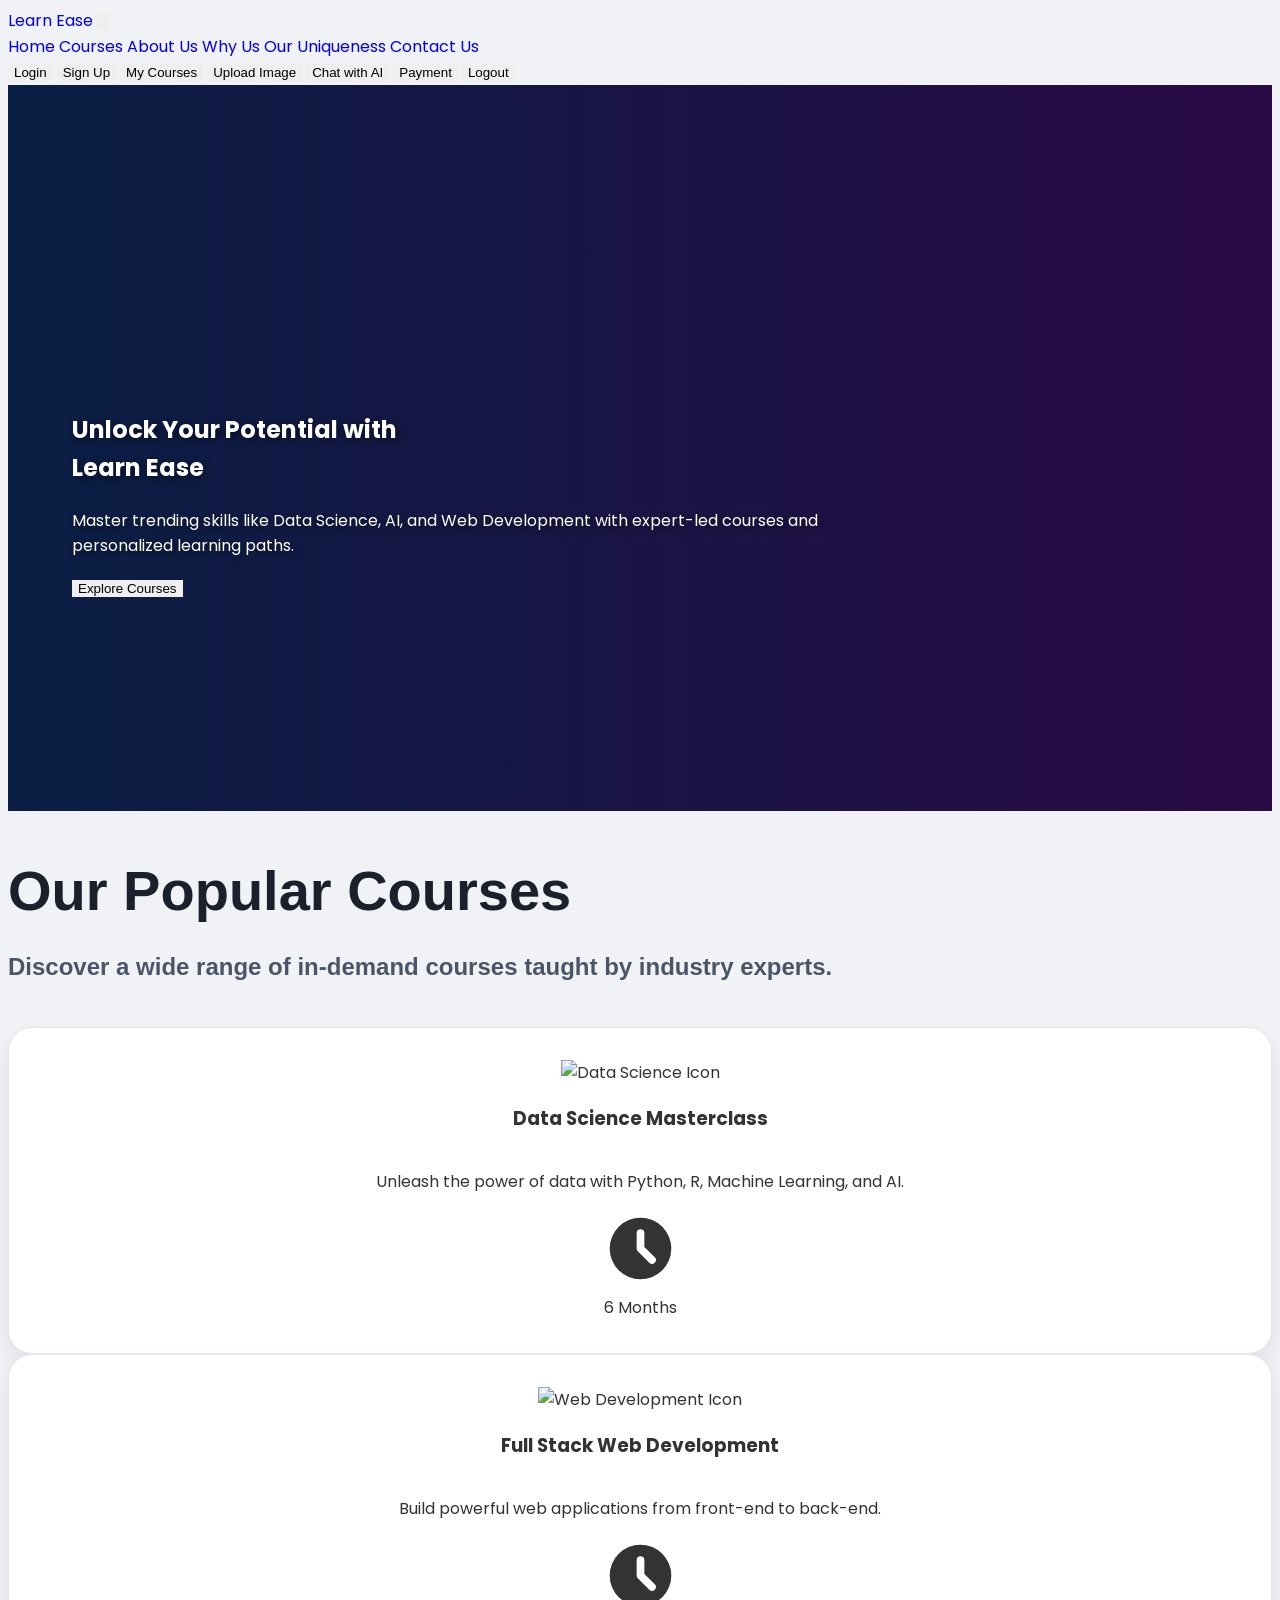
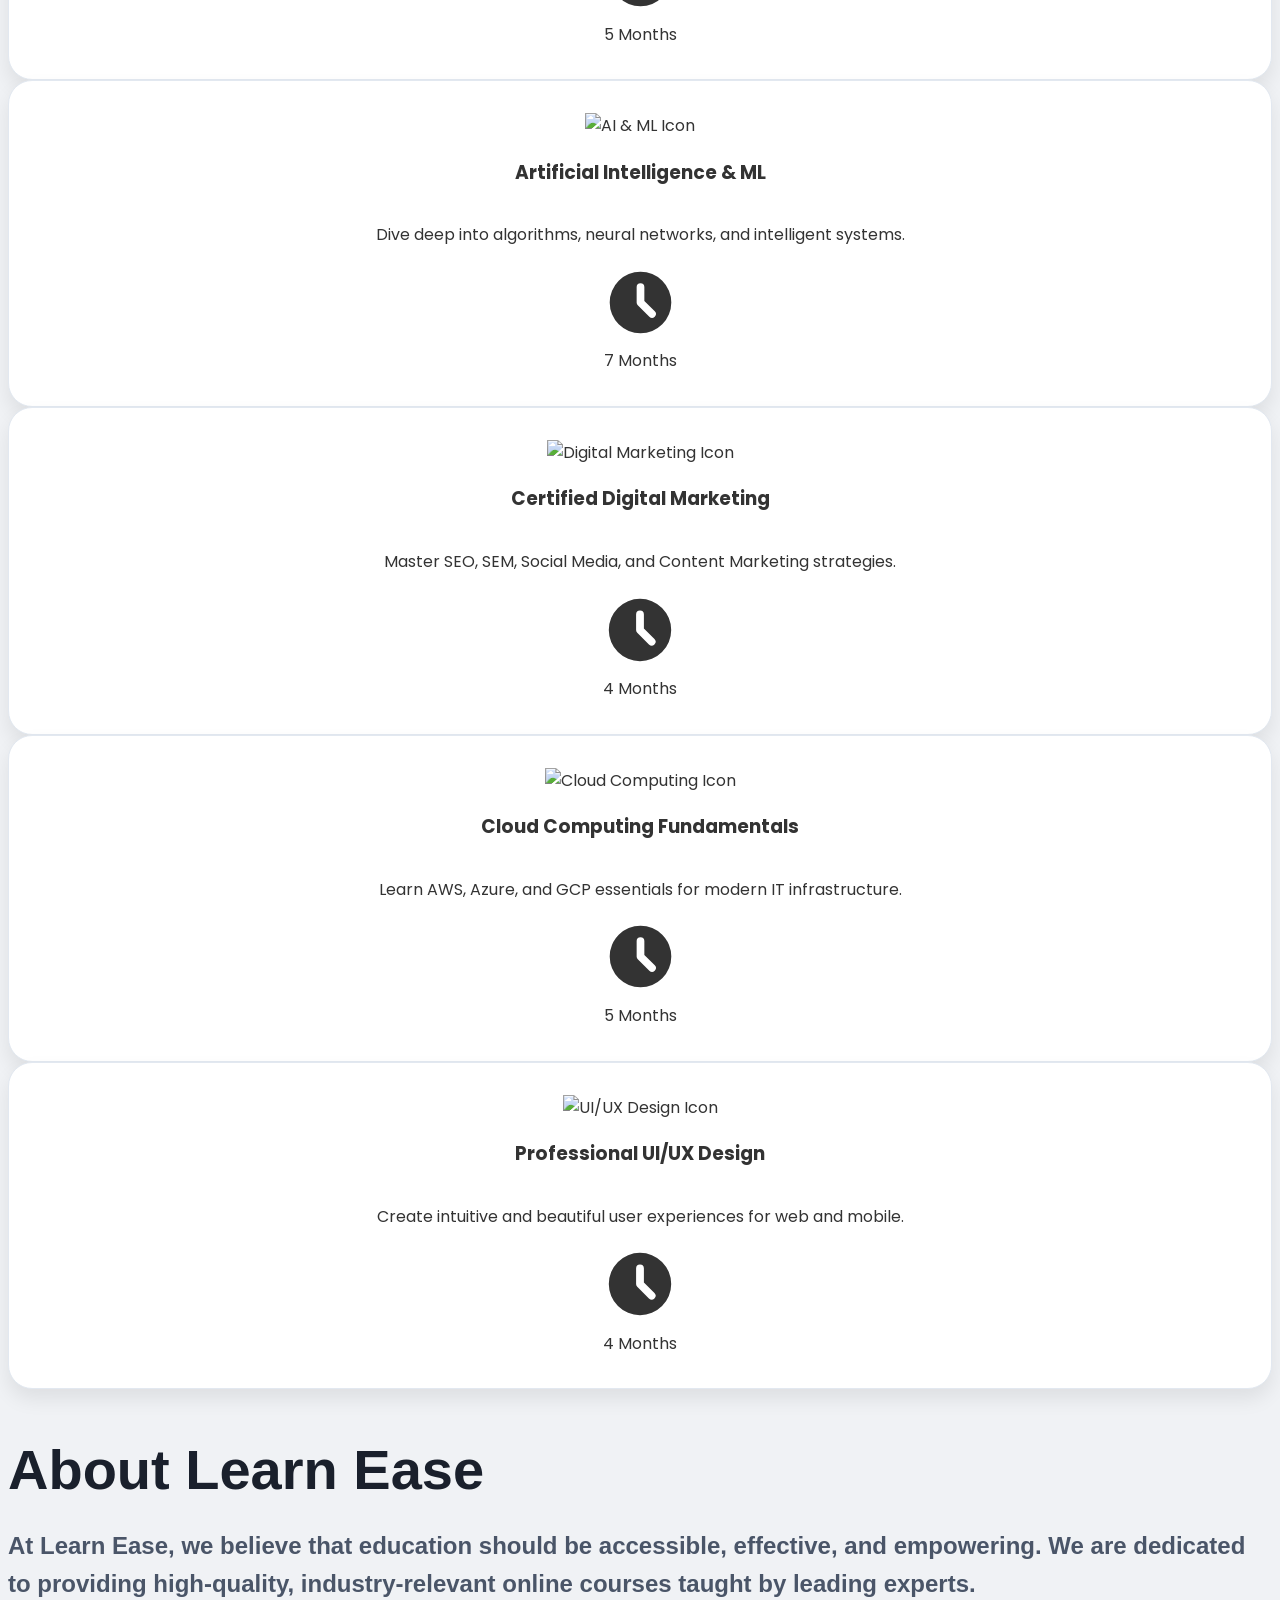
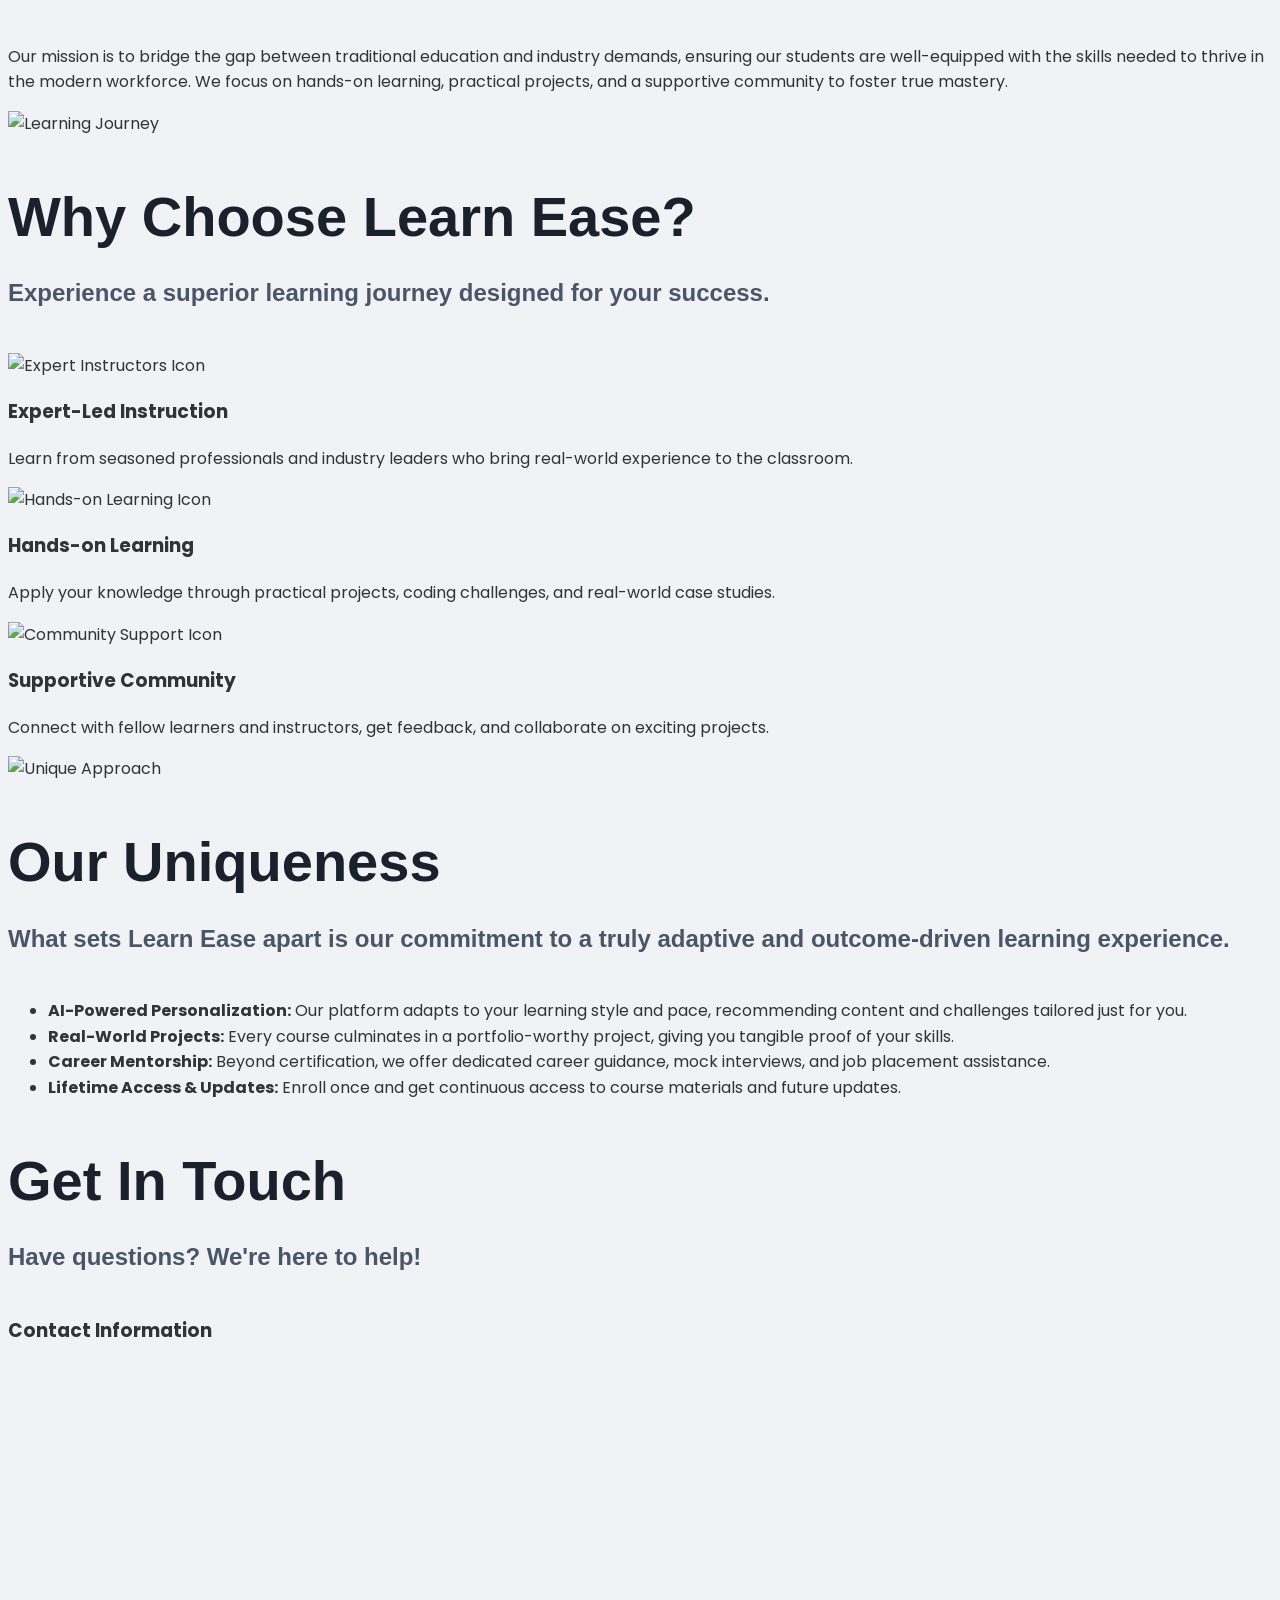
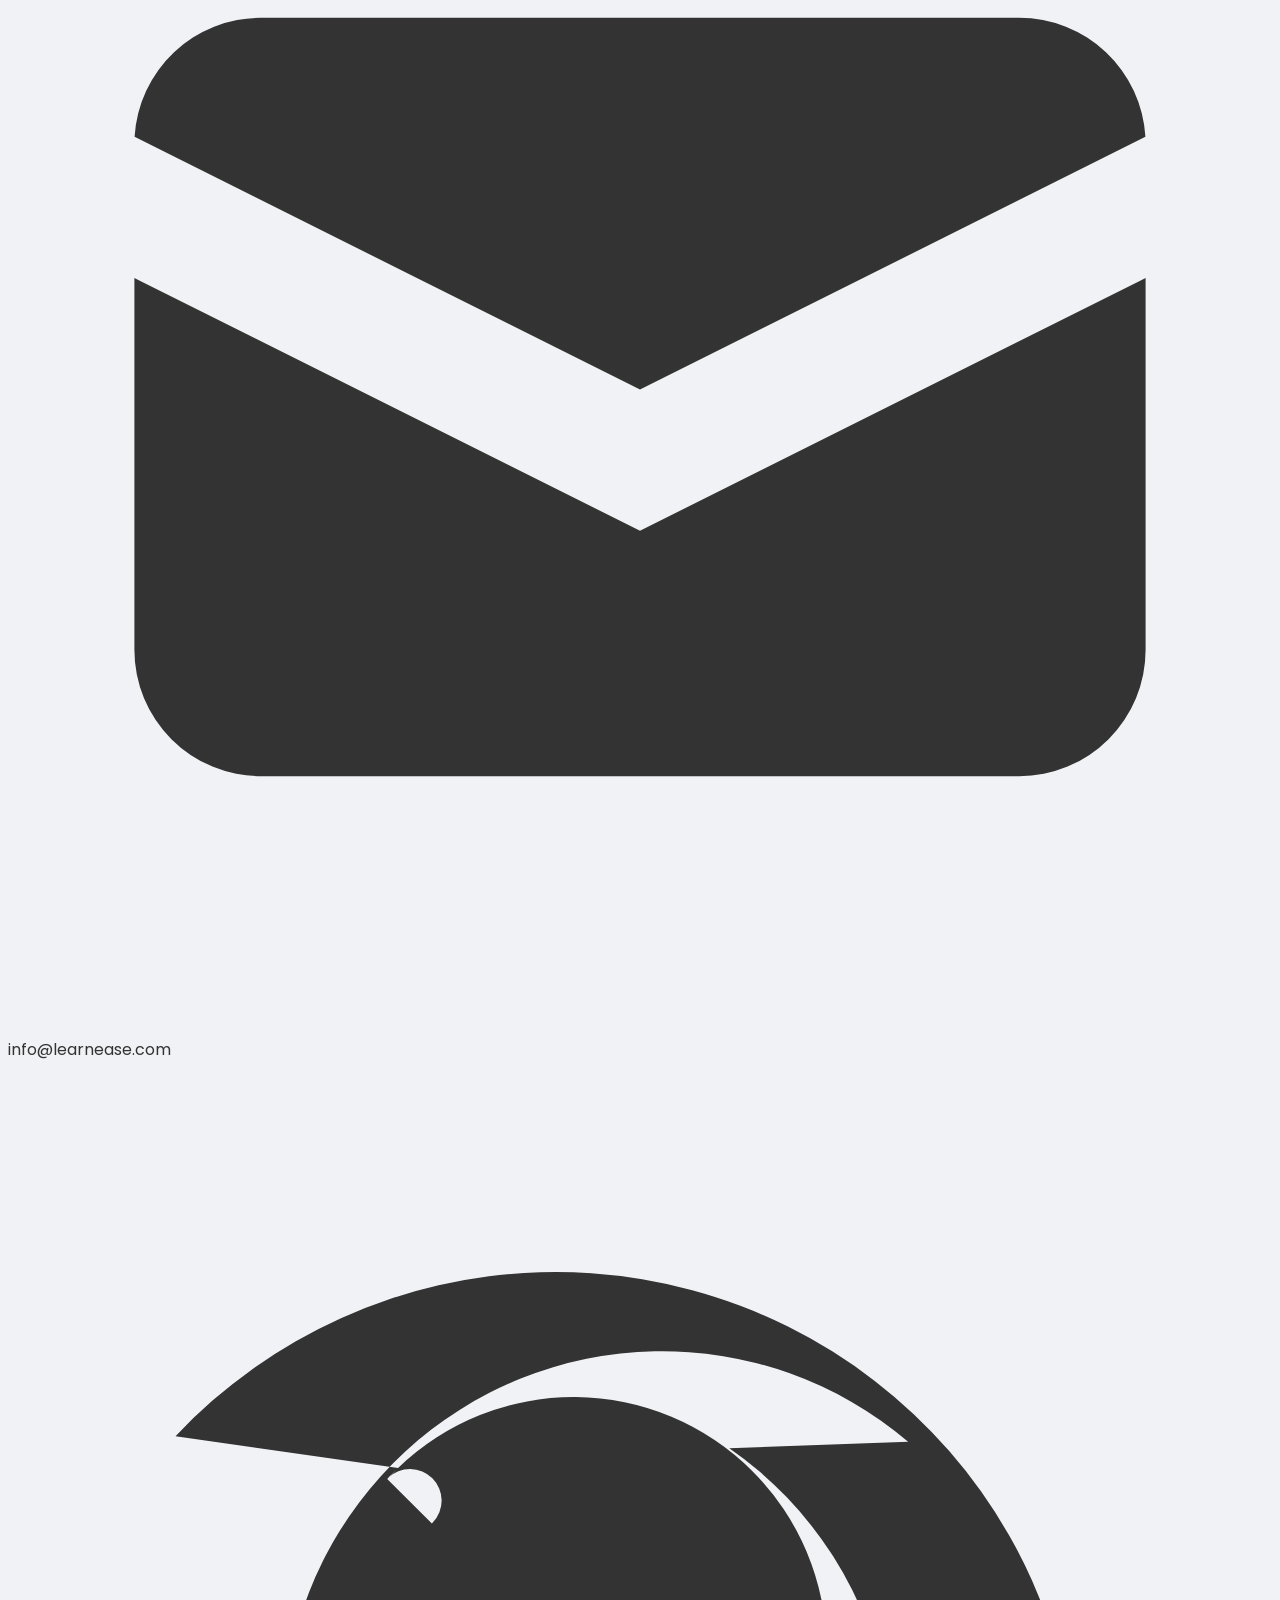
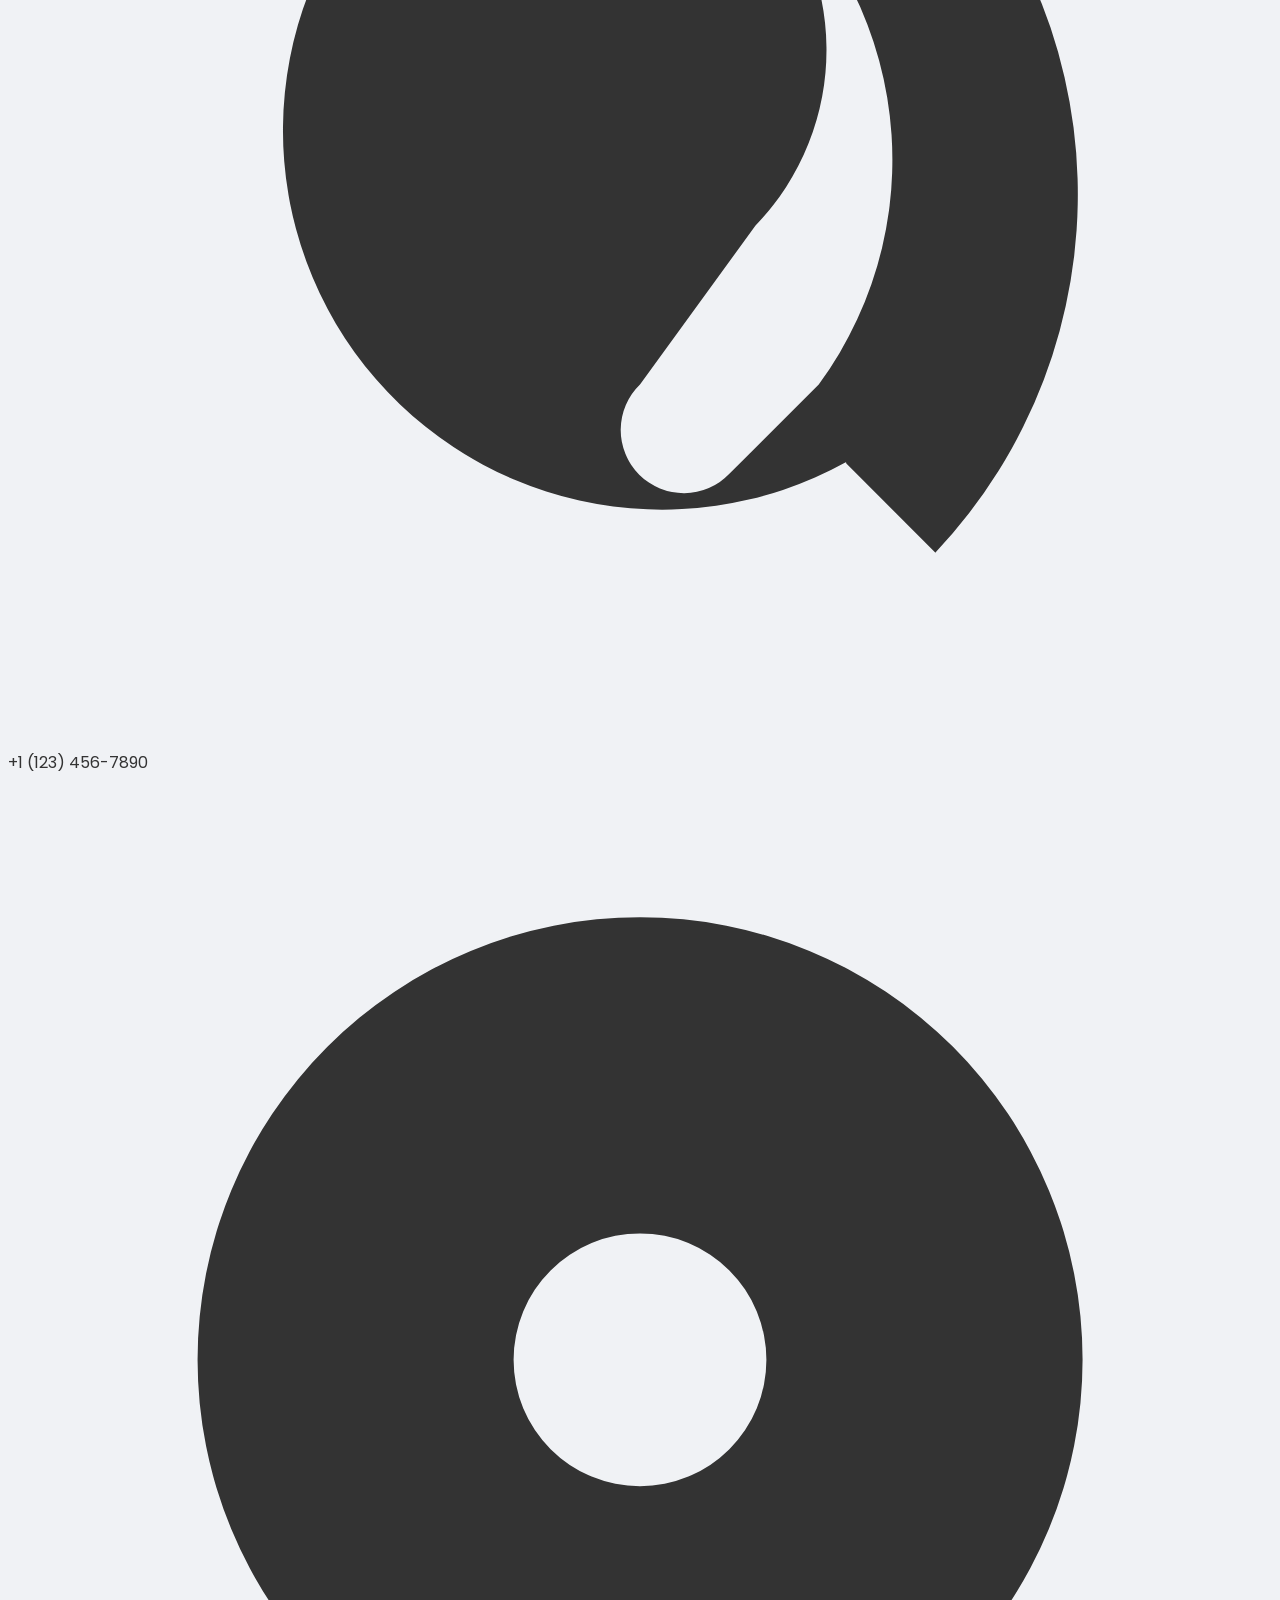
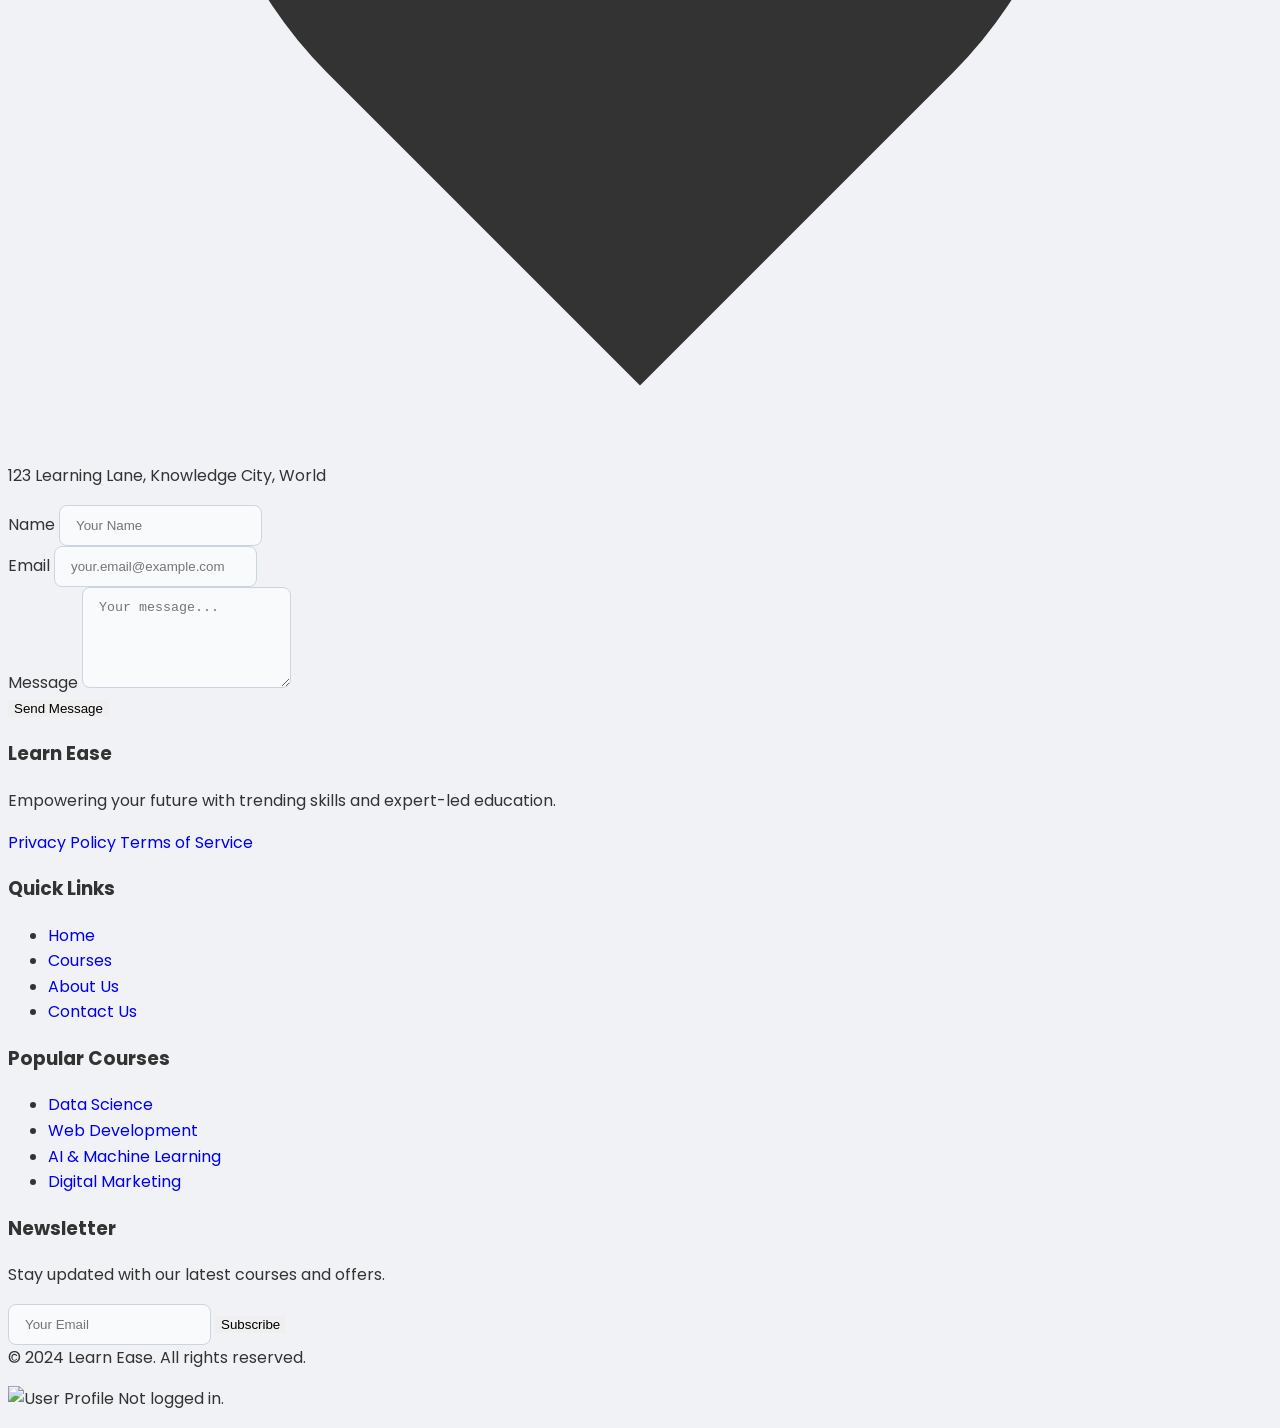
==== commit 415d1d1b: "Update index.html" ====
--- a/index.html
+++ b/index.html
@@ -3,102 +3,431 @@
 <head>
     <meta charset="UTF-8">
     <meta name="viewport" content="width=device-width, initial-scale=1.0">
-    <title>Learn Ease - Your Path to Trending Skills</title>
+    <title>Learn Ease - Advanced Features</title>
     <script src="https://cdn.tailwindcss.com"></script>
     <link href="https://fonts.googleapis.com/css2?family=Poppins:wght@300;400;500;600;700;800&display=swap" rel="stylesheet">
+
     <style>
+        /* General Body and Font Styles */
         body {
-            font-family: 'Poppins', sans-serif;
-            scroll-behavior: smooth;
-        }
-        /* Custom CSS for modal */
+            font-family: 'Poppins', sans-serif; /* Apply Poppins font globally for a modern look */
+            background-color: #f0f2f5; /* Light gray background for a clean feel */
+            color: #333; /* Dark gray text color for readability */
+            line-height: 1.6; /* Improved line spacing for better text flow */
+            -webkit-font-smoothing: antialiased; /* Smoother font rendering for webkit browsers */
+            -moz-osx-font-smoothing: grayscale; /* Smoother font rendering for macOS Firefox */
+        }
+
+        /* Fixed Navbar Offset for smooth scrolling */
+        html {
+            scroll-padding-top: 96px; /* Adjusts scroll position to account for fixed navbar height, preventing content from being hidden behind it */
+        }
+
+        /* Hero Section Styling */
+        .hero-section {
+            /* Luxurious Gradient Background: Deep blue to deep purple, creating a rich visual appeal */
+            background: linear-gradient(to right, #0a1f44, #2a0a44);
+            color: white; /* White text for strong contrast against the dark background */
+            text-shadow: 2px 2px 8px rgba(0,0,0,0.6); /* Stronger shadow for text readability, making it pop */
+            min-height: 70vh; /* Minimum height of 70% of viewport height, ensuring it fills a significant portion of the screen */
+            display: flex;
+            align-items: center; /* Vertically center content within the hero section */
+            justify-content: flex-start; /* Align content to the left for a structured layout */
+            text-align: left; /* Text alignment within the hero content */
+            padding-top: 96px; /* Adjust for fixed navbar to prevent content overlap */
+            position: relative; /* Needed for positioning child elements like blob animations */
+            overflow: hidden; /* Hides overflowing blob animations, keeping the design clean */
+        }
+
+        .hero-content {
+            max-width: 800px; /* Limits content width for better readability and visual balance */
+            padding-left: 4rem; /* More padding on the left side, pushing content away from the edge */
+            padding-right: 2rem;
+            z-index: 10; /* Ensures content is above background animations, making it interactive */
+        }
+
+        /* Section Header Styles: Applied to main headings of content sections */
+        .section-header {
+            font-size: 3.5rem; /* Approximately 56px, large and impactful */
+            font-weight: 800; /* Extra bold font weight for strong emphasis */
+            color: #1a202c; /* Equivalent to Tailwind's text-gray-900, a deep, rich dark color */
+            line-height: 1.2; /* Tighter line height for headings, making them compact and powerful */
+            margin-bottom: 1.5rem; /* Space below the header */
+        }
+
+        /* Section Subheader Styles: Applied to secondary headings or descriptive text below main headers */
+        .section-subheader {
+            font-size: 1.5rem; /* Approximately 24px, clear and readable */
+            font-weight: 600; /* Semi-bold font weight for good hierarchy */
+            color: #4a5568; /* Equivalent to Tailwind's text-gray-700, a softer dark color */
+            margin-bottom: 2.5rem; /* More space below the subheader */
+        }
+
+        /* Course Card Styles: Defines the look and feel of individual course display cards */
+        .course-card {
+            transition: transform 0.3s ease, box-shadow 0.3s ease; /* Smooth transition for hover effects, enhancing user experience */
+            cursor: pointer; /* Indicates interactivity, inviting clicks */
+            border-radius: 1.5rem; /* More rounded corners for a modern, friendly aesthetic */
+            overflow: hidden; /* Ensures content stays within rounded borders, preventing bleed */
+            box-shadow: 0 10px 20px rgba(0,0,0,0.08); /* Softer initial shadow, giving a subtle lift */
+            display: flex; /* Use flexbox for internal layout */
+            flex-direction: column; /* Stack content vertically */
+            align-items: center; /* Center items horizontally */
+            text-align: center; /* Center text within the card */
+            padding: 2rem; /* Internal padding */
+            background-color: #ffffff; /* White background */
+            border: 1px solid #e2e8f0; /* Subtle border */
+        }
+
+        .course-card:hover {
+            transform: translateY(-10px); /* Lifts the card up by 10px on hover, creating a floating effect */
+            box-shadow: 0 20px 40px rgba(0,0,0,0.2); /* Deeper shadow on hover, emphasizing the lift */
+            border-color: #3b82f6; /* Highlight border on hover */
+        }
+
+        /* Unified Modal Styling: Defines the overarching style for all modal pop-ups */
         .modal {
-            display: none; /* Hidden by default */
-            position: fixed; /* Stay in place */
-            z-index: 1000; /* Sit on top */
+            display: none; /* Hidden by default, only shown via JavaScript */
+            position: fixed; /* Stays in place relative to the viewport, covering the entire screen */
+            z-index: 1000; /* Sits on top of all other content, ensuring visibility */
             left: 0;
             top: 0;
-            width: 100%; /* Full width */
-            height: 100%; /* Full height */
-            overflow: auto; /* Enable scroll if needed */
-            background-color: rgba(0,0,0,0.7); /* Darker overlay */
-            backdrop-filter: blur(10px); /* Stronger blur effect */
-            -webkit-backdrop-filter: blur(10px); /* Safari support */
+            width: 100%; /* Full width of the viewport */
+            height: 100%; /* Full height of the viewport */
+            overflow: auto; /* Enables scrolling if modal content exceeds viewport height */
+            background-color: rgba(0,0,0,0.7); /* Darker semi-transparent overlay, dimming the background */
+            backdrop-filter: blur(12px); /* Stronger blur effect for background, creating a frosted glass effect */
+            -webkit-backdrop-filter: blur(12px); /* Safari support for backdrop-filter */
+            display: flex; /* Uses flexbox for centering content within the modal */
+            align-items: center; /* Vertically centers modal content */
+            justify-content: center; /* Horizontally centers modal content */
+            opacity: 0; /* Starts fully transparent for a smooth fade-in effect */
+            transition: opacity 0.5s ease-in-out; /* Slower, smoother fade-in transition */
+            pointer-events: none; /* Allows clicks to pass through when hidden (opacity 0), preventing accidental interaction */
+        }
+
+        .modal.show {
+            opacity: 1; /* Fully opaque when shown, completing the fade-in */
+            pointer-events: auto; /* Disables clicks through when shown, making the modal interactive */
+        }
+
+        .modal-content {
+            background-color: #ffffff; /* Pure white content background for a crisp look */
+            margin: auto; /* Centers the content within the flex container */
+            padding: 3.5rem; /* Increased padding inside the modal for more breathing room */
+            border-radius: 2.5rem; /* Even more rounded corners for a soft, modern feel */
+            width: 90%; /* Occupies 90% of modal width on larger screens */
+            max-width: 1000px; /* Maximum width for the modal, preventing it from becoming too wide */
+            position: relative; /* Needed for positioning the close button */
+            box-shadow: 0 25px 50px rgba(0,0,0,0.4); /* Much stronger, diffused shadow, giving a sense of depth */
+            transform: translateY(50px); /* Starts 50px lower for an elegant slide-in effect */
+            transition: transform 0.5s ease-in-out; /* Slower, smoother slide-in transition */
+            max-height: 90vh; /* Limits content height to 90% of viewport height */
+            overflow-y: auto; /* Enables vertical scrolling for content if it overflows */
+        }
+
+        .modal.show .modal-content {
+            transform: translateY(0); /* Slides content to its final, visible position */
+        }
+
+        .close-button {
+            color: #666; /* Softer close button color, less intrusive */
+            position: absolute;
+            top: 1.8rem; /* Adjusted position from top for better visual balance */
+            right: 2.2rem; /* Adjusted position from right */
+            font-size: 3.2rem; /* Larger close button icon, easy to click */
+            font-weight: bold;
+            cursor: pointer; /* Indicates interactivity */
+            transition: color 0.3s; /* Smooth color transition on hover */
+        }
+
+        .close-button:hover,
+        .close-button:focus {
+            color: #000; /* Darker on hover for clear feedback */
+            text-decoration: none; /* Removes underline on focus/hover */
+        }
+
+        /* Keyframe Animations: Define reusable animation sequences */
+        @keyframes fadeIn {
+            from { opacity: 0; transform: translateY(-20px); }
+            to { opacity: 1; transform: translateY(0); }
+        }
+
+        @keyframes fade-in-down {
+            from { opacity: 0; transform: translateY(-30px); } /* Starts further up for a more pronounced drop-in effect */
+            to { opacity: 1; transform: translateY(0); }
+        }
+
+        @keyframes fade-in-up {
+            from { opacity: 0; transform: translateY(30px); } /* Starts further down for a more pronounced slide-up effect */
+            to { opacity: 1; transform: translateY(0); }
+        }
+
+        @keyframes zoom-in {
+            from { opacity: 0; transform: scale(0.8); } /* Starts smaller for a subtle zoom effect */
+            to { opacity: 1; transform: scale(1); }
+        }
+
+        /* Apply Animations with specific durations and easing */
+        .animate-fade-in-down { animation: fade-in-down 0.9s ease-out forwards; }
+        .animate-fade-in-up { animation: fade-in-up 0.9s ease-out forwards; }
+        .animate-zoom-in { animation: zoom-in 0.9s ease-out forwards; }
+
+        /* Blob Background Animation for Hero and Courses sections: Creates organic, floating shapes */
+        @keyframes blob {
+            0% { transform: translate(0px, 0px) scale(1); }
+            33% { transform: translate(30px, -50px) scale(1.1); }
+            66% { transform: translate(-20px, 20px) scale(0.9); }
+            100% { transform: translate(0px, 0px) scale(1); }
+        }
+        .animate-blob { animation: blob 7s infinite cubic-bezier(0.6, 0.01, 0.3, 0.9); } /* Smooth, continuous animation */
+        .animation-delay-2000 { animation-delay: 2s; } /* Delays start of animation for staggered effect */
+        .animation-delay-4000 { animation-delay: 4s; }
+        .animation-delay-6000 { animation-delay: 6s; }
+
+        /* Chatbot Specific Styles */
+        #chatbot-container {
+            display: flex;
+            flex-direction: column; /* Stacks children vertically */
+            height: 500px; /* Fixed height for the chat window, providing a consistent UI */
+            border: 1px solid #e2e8f0; /* Light gray border for a subtle definition */
+            border-radius: 0.75rem; /* Rounded corners for a softer look */
+            overflow: hidden; /* Hides content that overflows, ensuring clean edges */
+            background-color: #f8fafc; /* Very light blue-gray background for the chat area */
+            box-shadow: inset 0 2px 5px rgba(0,0,0,0.05); /* Inner shadow for depth, giving a slightly sunken effect */
+        }
+
+        #chat-messages {
+            flex-grow: 1; /* Allows message area to take up available space, pushing input to bottom */
+            padding: 1rem;
+            overflow-y: auto; /* Enables vertical scrolling for messages, handling long conversations */
+            background-color: #ffffff; /* White background for messages */
+            border-bottom: 1px solid #e2e8f0; /* Separator from input area */
+        }
+
+        .chat-message {
+            margin-bottom: 0.75rem;
+            padding: 0.5rem 0.75rem;
+            border-radius: 0.5rem;
+            max-width: 80%; /* Limits message bubble width for better readability */
+            line-height: 1.5;
+            word-wrap: break-word; /* Ensures long words break to fit within the bubble */
+        }
+
+        .chat-message.user {
+            background-color: #e0f2fe; /* Light blue for user messages, distinguishing them */
+            align-self: flex-end; /* Aligns user messages to the right */
+            margin-left: auto; /* Pushes user messages to the right */
+        }
+
+        .chat-message.ai {
+            background-color: #f0f4f8; /* Light gray for AI messages, distinguishing them */
+            align-self: flex-start; /* Aligns AI messages to the left */
+            margin-right: auto; /* Pushes AI messages to the left */
+        }
+
+        #chat-input-container {
+            display: flex;
+            padding: 1rem;
+            gap: 0.5rem; /* Space between input and button */
+            background-color: #f0f2f5; /* Slightly different background for input area */
+            border-top: 1px solid #e2e8f0; /* Separator from message area */
+        }
+
+        #chat-input {
+            flex-grow: 1; /* Allows input to take up available space */
+            border-radius: 0.5rem;
+            border: 1px solid #cbd5e0; /* Light gray border */
+            padding: 0.75rem 1rem;
+            background-color: #ffffff;
+            transition: border-color 0.2s, box-shadow 0.2s; /* Smooth transitions for focus effects */
+        }
+
+        #chat-input:focus {
+            outline: none; /* Removes default outline */
+            border-color: #3b82f6; /* Blue border on focus */
+            box-shadow: 0 0 0 3px rgba(59, 130, 246, 0.2); /* Blue glow on focus */
+        }
+
+        #chat-send-button {
+            padding: 0.75rem 1.25rem;
+            background-color: #3b82f6; /* Blue background */
+            color: white; /* White text */
+            border-radius: 0.5rem;
+            font-weight: 600;
+            transition: background-color 0.2s, transform 0.2s; /* Smooth transitions for hover effects */
+            box-shadow: 0 4px 8px rgba(0,0,0,0.1); /* Subtle shadow */
+        }
+
+        #chat-send-button:hover {
+            background-color: #2563eb; /* Darker blue on hover */
+            transform: translateY(-2px); /* Lifts button slightly on hover */
+            box-shadow: 0 6px 12px rgba(0,0,0,0.15); /* Deeper shadow on hover */
+        }
+
+        #chat-send-button:disabled {
+            background-color: #9ca3af; /* Gray background when disabled */
+            cursor: not-allowed; /* Not-allowed cursor */
+            transform: none; /* No transform when disabled */
+            box-shadow: none; /* No shadow when disabled */
+        }
+
+        #chat-loading {
             display: flex;
             align-items: center;
             justify-content: center;
+            padding: 1rem;
+            color: #3b82f6; /* Blue loading text */
+            font-weight: 500;
+        }
+
+        /* Responsive Adjustments for smaller screens */
+        @media (max-width: 768px) {
+            .hero-section {
+                text-align: center; /* Center content on smaller screens */
+                justify-content: center; /* Center content horizontally */
+                padding-left: 1rem; /* Adjust padding */
+                padding-right: 1rem;
+            }
+
+            .hero-content {
+                padding-left: 1rem; /* Adjust padding */
+                padding-right: 1rem;
+            }
+
+            .section-header {
+                font-size: 2.5rem; /* Smaller font size for headers on mobile */
+            }
+
+            .section-subheader {
+                font-size: 1.2rem; /* Smaller font size for subheaders on mobile */
+            }
+
+            .course-card {
+                padding: 1.5rem; /* Reduce padding on course cards */
+            }
+
+            .modal-content {
+                padding: 2rem; /* Reduce modal padding on smaller screens */
+                border-radius: 1.5rem; /* Slightly less rounded */
+            }
+
+            .close-button {
+                font-size: 2.5rem; /* Smaller close button */
+                top: 1rem;
+                right: 1.5rem;
+            }
+
+            #navbar-links {
+                transition: max-height 0.3s ease-out; /* Smooth transition for mobile menu toggle */
+                overflow: hidden; /* Hide overflowing content during transition */
+                max-height: 0; /* Initially hidden */
+            }
+
+            #navbar-links.open {
+                max-height: 500px; /* Max height when open (adjust as needed) */
+            }
+        }
+
+        /* Even smaller screens (e.g., mobile landscape) */
+        @media (max-width: 480px) {
+            .hero-section h1 {
+                font-size: 3rem; /* Further reduce hero title size */
+            }
+
+            .hero-section p {
+                font-size: 1.1rem; /* Further reduce hero paragraph size */
+            }
+
+            .course-card img {
+                width: 100px; /* Smaller images on course cards */
+                height: 100px;
+            }
+
+            .course-card h3 {
+                font-size: 1.5rem; /* Smaller course titles */
+            }
+
+            .modal-content {
+                width: 95%; /* Wider modal on very small screens */
+                padding: 1.5rem;
+            }
+        }
+
+        /* Additional styling for interactive elements to ensure visual feedback */
+        button {
+            cursor: pointer;
+            outline: none; /* Remove default outline */
+            border: none; /* Remove default border */
+        }
+
+        a {
+            text-decoration: none; /* Remove default underline */
+        }
+
+        input[type="text"],
+        input[type="email"],
+        input[type="password"],
+        textarea {
+            appearance: none; /* Remove default browser styling */
+            -webkit-appearance: none;
+            -moz-appearance: none;
+            background-color: #f8fafc; /* Light background for inputs */
+            border: 1px solid #cbd5e0; /* Subtle border */
+            padding: 0.75rem 1rem;
+            border-radius: 0.5rem;
+            transition: border-color 0.2s, box-shadow 0.2s;
+        }
+
+        input[type="text"]:focus,
+        input[type="email"]:focus,
+        input[type="password"]:focus,
+        textarea:focus {
+            border-color: #3b82f6; /* Blue border on focus */
+            box-shadow: 0 0 0 3px rgba(59, 130, 246, 0.2); /* Blue glow on focus */
+            outline: none;
+        }
+
+        /* Specific styles for the payment form inputs */
+        #payment-view input {
+            letter-spacing: 1px; /* Slightly spaced letters for card numbers */
+        }
+
+        #payment-view #card-number {
+            font-family: 'monospace'; /* Monospace font for card number */
+        }
+
+        /* Styling for loading spinners */
+        .animate-spin {
+            animation: spin 1s linear infinite;
+        }
+
+        @keyframes spin {
+            from { transform: rotate(0deg); }
+            to { transform: rotate(360deg); }
+        }
+
+        /* Utility classes for hiding/showing elements smoothly */
+        .fade-in {
             opacity: 0;
-            transition: opacity 0.4s ease-in-out;
-            pointer-events: none; /* Allows clicks through when hidden */
-        }
-        .modal.show {
+            animation: fadeIn 0.5s forwards;
+        }
+        .fade-out {
             opacity: 1;
-            pointer-events: auto; /* Disables clicks through when shown */
-        }
-        .modal-content {
-            background-color: #ffffff; /* Pure white content background */
-            margin: auto;
-            padding: 3rem; /* Increased padding */
-            border-radius: 2.5rem; /* Even more rounded */
-            width: 90%;
-            max-width: 950px; /* Wider modal */
-            position: relative;
-            box-shadow: 0 20px 40px rgba(0,0,0,0.4); /* Much stronger, diffused shadow */
-            transform: translateY(40px); /* More pronounced slide-in */
-            transition: transform 0.4s ease-in-out;
-        }
-        .modal.show .modal-content {
-            transform: translateY(0);
-        }
-        .close-button {
-            color: #888; /* Softer close button color */
-            position: absolute;
-            top: 1.5rem; /* Adjusted position */
-            right: 2rem; /* Adjusted position */
-            font-size: 3rem; /* Larger close button */
-            font-weight: bold;
-            cursor: pointer;
-            transition: color 0.2s;
-        }
-        .close-button:hover,
-        .close-button:focus {
-            color: #333; /* Darker on hover */
-            text-decoration: none;
-        }
-
-        /* Smooth scroll for anchor links */
-        html {
-            scroll-behavior: smooth;
-        }
-
-        /* Keyframes for fade-in-up animation */
-        @keyframes fadeInUp {
-            from {
-                opacity: 0;
-                transform: translateY(20px);
-            }
-            to {
-                opacity: 1;
-                transform: translateY(0);
-            }
-        }
-        .animate-fade-in-up {
-            animation: fadeInUp 0.6s ease-out forwards;
-        }
-        .delay-100 { animation-delay: 0.1s; }
-        .delay-200 { animation-delay: 0.2s; }
-
-        /* Custom shadow for premium feel */
-        .shadow-3xl {
-            box-shadow: 0 25px 50px -12px rgba(0, 0, 0, 0.35);
+            animation: fadeOut 0.5s forwards;
+        }
+        @keyframes fadeOut {
+            from { opacity: 1; }
+            to { opacity: 0; }
         }
     </style>
 </head>
-<body class="bg-gray-100 text-gray-800">
-
-    <nav class="bg-white shadow-lg fixed w-full z-50 py-4 border-b border-gray-200"> <div class="container mx-auto px-8 md:flex md:justify-between md:items-center">
+<body>
+    <nav class="bg-white shadow-lg fixed w-full z-50 py-4 border-b border-gray-200">
+        <div class="container mx-auto px-8 md:flex md:justify-between md:items-center">
             <div class="flex justify-between items-center">
-                <a href="#" class="text-3xl font-extrabold text-blue-800 hover:text-blue-900 transition duration-300">Learn Ease</a> <button id="mobile-menu-button" class="md:hidden text-gray-600 hover:text-gray-900 focus:outline-none focus:text-gray-900">
+                <a href="#" class="text-3xl font-extrabold text-blue-800 hover:text-blue-900 transition duration-300">Learn Ease</a>
+                <button id="mobile-menu-button" class="md:hidden text-gray-600 hover:text-gray-900 focus:outline-none focus:text-gray-900">
                     <svg class="h-8 w-8" fill="none" stroke="currentColor" viewBox="0 0 24 24" xmlns="http://www.w3.org/2000/svg">
                         <path stroke-linecap="round" stroke-linejoin="round" stroke-width="2" d="M4 6h16M4 12h16m-7 6h7"></path>
                     </svg>
@@ -112,304 +441,365 @@
                 <a href="#uniqueness" class="block text-lg font-medium text-gray-700 hover:text-blue-700 transition duration-300 py-2 md:py-0">Our Uniqueness</a>
                 <a href="#contact" class="block text-lg font-medium text-gray-700 hover:text-blue-700 transition duration-300 py-2 md:py-0">Contact Us</a>
                 <div class="flex flex-col md:flex-row space-y-2 md:space-y-0 md:space-x-4 mt-4 md:mt-0">
-                    <button class="px-8 py-3 bg-blue-700 text-white font-semibold rounded-full shadow-lg hover:bg-blue-800 transition duration-300 text-lg">Login</button> <button class="px-8 py-3 border border-blue-700 text-blue-800 font-semibold rounded-full hover:bg-blue-50 transition duration-300 text-lg">Sign Up</button> </div>
+                    <button type="button" id="login-button" class="px-8 py-3 bg-blue-700 text-white font-semibold rounded-full shadow-lg hover:bg-blue-800 transition duration-300 text-lg">Login</button>
+                    <button type="button" id="signup-button" class="px-8 py-3 border border-blue-700 text-blue-800 font-semibold rounded-full hover:bg-blue-50 transition duration-300 text-lg">Sign Up</button>
+                    <button type="button" id="my-courses-button" class="px-8 py-3 bg-indigo-600 text-white font-semibold rounded-full shadow-lg hover:bg-indigo-700 transition duration-300 text-lg hidden">My Courses</button>
+                    <button type="button" id="upload-image-button" class="px-8 py-3 bg-green-600 text-white font-semibold rounded-full shadow-lg hover:bg-green-700 transition duration-300 text-lg hidden">Upload Image</button>
+                    <button type="button" id="chat-ai-button" class="px-8 py-3 bg-purple-600 text-white font-semibold rounded-full shadow-lg hover:bg-purple-700 transition duration-300 text-lg hidden">Chat with AI</button>
+                    <button type="button" id="payment-button" class="px-8 py-3 bg-yellow-500 text-gray-900 font-semibold rounded-full shadow-lg hover:bg-yellow-600 transition duration-330 text-lg hidden">Payment</button>
+                    <button type="button" id="logout-button" class="px-8 py-3 bg-red-600 text-white font-semibold rounded-full shadow-lg hover:bg-red-700 transition duration-300 text-lg hidden">Logout</button>
+                </div>
             </div>
         </div>
     </nav>
 
-    <section id="home" class="relative bg-gradient-to-br from-blue-900 to-teal-700 text-white min-h-screen flex items-center justify-center pt-24 pb-12 overflow-hidden"> <div class="container mx-auto px-8 z-10 text-left">
-            <div class="hero-content max-w-3xl md:ml-0">
-                <h1 class="text-5xl md:text-6xl font-extrabold leading-tight mb-6 drop-shadow-lg animate-fade-in-up">
-                    Unlock Your Potential with <span class="text-amber-400">Learn Ease</span> </h1>
-                <p class="text-xl md:text-2xl mb-10 opacity-90 animate-fade-in-up delay-100 font-light"> Master trending skills like Data Science, AI, and Web Development with expert-led courses and practical projects.
-                </p>
-                <a href="#courses" class="inline-block px-12 py-5 bg-amber-400 text-blue-900 font-bold text-xl rounded-full shadow-xl hover:bg-amber-500 transform hover:scale-105 transition duration-300 ease-in-out animate-fade-in-up delay-200"> Explore Courses
-                </a>
-            </div>
+    <section id="home" class="hero-section relative">
+        <div class="container mx-auto px-8 py-20 hero-content">
+            <h1 class="text-5xl md:text-6xl font-extrabold leading-tight mb-6 animate-fade-in-down">
+                Unlock Your <span class="text-amber-300">Potential</span> with <br>Learn Ease
+            </h1>
+            <p class="text-xl md:text-2xl mb-10 leading-relaxed opacity-90 animate-fade-in-up">
+                Master trending skills like Data Science, AI, and Web Development with expert-led courses and personalized learning paths.
+            </p>
+            <button class="px-10 py-5 bg-amber-400 text-blue-900 font-bold text-xl rounded-full shadow-2xl hover:bg-amber-500 transition duration-300 transform hover:scale-105 animate-zoom-in" onclick="document.getElementById('courses').scrollIntoView({ behavior: 'smooth' });">
+                Explore Courses
+            </button>
         </div>
         <div class="absolute top-0 left-0 w-full h-full">
-            <svg class="absolute top-0 left-0 w-full h-full opacity-10" viewBox="0 0 1440 320" xmlns="http://www.w3.org/2000/svg">
-                <path fill="#ffffff" fill-opacity="0.1" d="M0,160L48,160C96,160,192,160,288,170.7C384,181,480,203,576,192C672,181,768,139,864,122.7C960,107,1056,117,1152,138.7C1248,160,1344,192,1392,208L1440,224L1440,0L1392,0C1344,0,1248,0,1152,0C1056,0,960,0,864,0C768,0,672,0,576,0C480,0,384,0,288,0C192,0,96,0,48,0L0,0Z"></path>
-            </svg>
-            <svg class="absolute bottom-0 right-0 w-full h-full opacity-10" viewBox="0 0 1440 320" xmlns="http://www.w3.org/2000/svg">
-                <path fill="#ffffff" fill-opacity="0.1" d="M0,192L48,176C96,160,192,128,288,138.7C384,149,480,203,576,208C672,213,768,171,864,160C960,149,1056,171,1152,186.7C1248,203,1344,213,1392,218.7L1440,224L1440,320L1392,320C1344,320,1248,320,1152,320C1056,320,960,320,864,320C768,320,672,320,576,320C480,320,384,320,288,320C192,320,96,320,48,320L0,320Z"></path>
-            </svg>
+            <div class="absolute -top-1/4 -left-1/4 w-96 h-96 bg-blue-300 rounded-full mix-blend-multiply filter blur-xl opacity-20 animate-blob"></div>
+            <div class="absolute -bottom-1/4 -right-1/4 w-80 h-80 bg-purple-300 rounded-full mix-blend-multiply filter blur-xl opacity-20 animate-blob animation-delay-2000"></div>
         </div>
     </section>
 
-    <section id="courses" class="py-16 md:py-24 bg-gray-100">
-        <div class="container mx-auto px-6">
-            <h2 class="text-4xl md:text-5xl font-extrabold text-center text-gray-900 mb-12">Our Popular Courses</h2>
-            <div class="grid grid-cols-1 md:grid-cols-2 lg:grid-cols-3 gap-8">
-                <div class="course-card bg-white rounded-3xl shadow-2xl overflow-hidden transform hover:translate-y-[-8px] transition duration-300 cursor-pointer p-6 border-b-8 border-blue-600 hover:border-blue-700"> <img src="https://images.unsplash.com/photo-1551288259-f81504179313?crop=entropy&cs=tinysrgb&fit=max&fm=jpg&ixid=M3w1ODU1Mjl8MHwxfHNlYXJjaHw0OXx8ZGF0YSUyMHNjaWVuY2V8ZW58MHx8fHwxNzE3MTc0ODczfDA&ixlib=rb-4.0.3&q=80&w=1080" onerror="this.onerror=null;this.src='https://placehold.co/600x400/E0F2F7/2C3E50?text=Data+Science';" alt="Data Science Course" class="w-full h-48 object-cover rounded-2xl mb-6 shadow-md">
+    <section id="courses" class="py-20 bg-gray-100 relative overflow-hidden">
+        <div class="container mx-auto px-8">
+            <h2 class="text-5xl font-extrabold text-center text-gray-900 mb-6 section-header">Our Popular Courses</h2>
+            <p class="text-xl text-center text-gray-700 mb-16 section-subheader">Discover a wide range of in-demand courses taught by industry experts.</p>
+            <div class="grid grid-cols-1 md:grid-cols-2 lg:grid-cols-3 gap-12">
+                <div class="course-card bg-white rounded-2xl shadow-xl p-8 flex flex-col items-center text-center border-b-4 border-blue-600" data-course-id="data-science">
+                    <img src="https://placehold.co/150x150/4a90e2/ffffff/webp?text=Data+Science" alt="Data Science Icon" class="w-36 h-36 mb-6 rounded-full border-4 border-blue-100 p-2 object-cover">
                     <h3 class="text-2xl font-bold text-gray-900 mb-3">Data Science Masterclass</h3>
-                    <p class="text-gray-600 mb-4 text-base leading-relaxed">Learn Python, R, Machine Learning, and Big Data technologies to become a data expert.</p>
-                    <div class="flex justify-between items-center text-gray-700">
-                        <span class="font-semibold text-lg">Duration: 6 Months</span>
-                        <span class="font-bold text-blue-700 text-lg">Starts: July 15</span>
+                    <p class="text-gray-700 mb-4">Unleash the power of data with Python, R, Machine Learning, and AI.</p>
+                    <div class="flex items-center text-gray-600 text-lg">
+                        <svg class="w-6 h-6 mr-2 text-blue-500" fill="currentColor" viewBox="0 0 20 20"><path fill-rule="evenodd" d="M10 18a8 8 0 100-16 8 8 0 000 16zm1-12a1 1 0 10-2 0v4a1 1 0 00.293.707l3 3a1 1 0 001.414-1.414L11 9.586V6z" clip-rule="evenodd"></path></svg>
+                        <span>6 Months</span>
                     </div>
                 </div>
-
-                <div class="course-card bg-white rounded-3xl shadow-2xl overflow-hidden transform hover:translate-y-[-8px] transition duration-300 cursor-pointer p-6 border-b-8 border-teal-600 hover:border-teal-700"> <img src="https://images.unsplash.com/photo-1542831371-29b0f74f9491?crop=entropy&cs=tinysrgb&fit=max&fm=jpg&ixid=M3w1ODU1Mjl8MHwxfHNlYXJjaHwzMXx8d2ebJTIwZGV2ZWxvcG1lbnR8ZW58MHx8fHwxNzE3MTc1NTE2fDA&onerror=null;this.src='https://placehold.co/600x400/E6E0F7/2C3E50?text=Web+Development';" alt="Web Development Course" class="w-full h-48 object-cover rounded-2xl mb-6 shadow-md">
+                <div class="course-card bg-white rounded-2xl shadow-xl p-8 flex flex-col items-center text-center border-b-4 border-green-600" data-course-id="web-development">
+                    <img src="https://placehold.co/150x150/2ecc71/ffffff/webp?text=Web+Dev" alt="Web Development Icon" class="w-36 h-36 mb-6 rounded-full border-4 border-green-100 p-2 object-cover">
                     <h3 class="text-2xl font-bold text-gray-900 mb-3">Full Stack Web Development</h3>
-                    <p class="text-gray-600 mb-4 text-base leading-relaxed">Build dynamic web applications with React, Node.js, Express, and MongoDB.</p>
-                    <div class="flex justify-between items-center text-gray-700">
-                        <span class="font-semibold text-lg">Duration: 5 Months</span>
-                        <span class="font-bold text-teal-700 text-lg">Starts: Aug 1</span>
+                    <p class="text-gray-700 mb-4">Build powerful web applications from front-end to back-end.</p>
+                    <div class="flex items-center text-gray-600 text-lg">
+                        <svg class="w-6 h-6 mr-2 text-green-500" fill="currentColor" viewBox="0 0 20 20"><path fill-rule="evenodd" d="M10 18a8 8 0 100-16 8 8 0 000 16zm1-12a1 1 0 10-2 0v4a1 1 0 00.293.707l3 3a1 1 0 001.414-1.414L11 9.586V6z" clip-rule="evenodd"></path></svg>
+                        <span>5 Months</span>
                     </div>
                 </div>
-
-                <div class="course-card bg-white rounded-3xl shadow-2xl overflow-hidden transform hover:translate-y-[-8px] transition duration-300 cursor-pointer p-6 border-b-8 border-purple-600 hover:border-purple-700"> <img src="https://images.unsplash.com/photo-1587429188200-a68fb26362f6?crop=entropy&cs=tinysrgb&fit=max&fm=jpg&ixid=M3w1ODU1Mjl8MHwxfHNlYXJjaHw3OXx8YXJ0aWZpY2lhbCUyMGludGVsbGlnZW5jZXxlbnwwfHwufHwxNzE3MTc1NzQ0fDA&onerror=null;this.src='https://placehold.co/600x400/D4EDDA/2C3E50?text=AI+%26+ML';" alt="AI & ML Course" class="w-full h-48 object-cover rounded-2xl mb-6 shadow-md">
+                <div class="course-card bg-white rounded-2xl shadow-xl p-8 flex flex-col items-center text-center border-b-4 border-purple-600" data-course-id="ai-ml">
+                    <img src="https://placehold.co/150x150/9b59b6/ffffff/webp?text=AI+%26+ML" alt="AI & ML Icon" class="w-36 h-36 mb-6 rounded-full border-4 border-purple-100 p-2 object-cover">
                     <h3 class="text-2xl font-bold text-gray-900 mb-3">Artificial Intelligence & ML</h3>
-                    <p class="text-gray-600 mb-4 text-base leading-relaxed">Dive into AI, Machine Learning, Deep Learning, and Neural Networks.</p>
-                    <div class="flex justify-between items-center text-gray-700">
-                        <span class="font-semibold text-lg">Duration: 7 Months</span>
-                        <span class="font-bold text-purple-700 text-lg">Starts: Sep 10</span>
+                    <p class="text-gray-700 mb-4">Dive deep into algorithms, neural networks, and intelligent systems.</p>
+                    <div class="flex items-center text-gray-600 text-lg">
+                        <svg class="w-6 h-6 mr-2 text-purple-500" fill="currentColor" viewBox="0 0 20 20"><path fill-rule="evenodd" d="M10 18a8 8 0 100-16 8 8 0 000 16zm1-12a1 1 0 10-2 0v4a1 1 0 00.293.707l3 3a1 1 0 001.414-1.414L11 9.586V6z" clip-rule="evenodd"></path></svg>
+                        <span>7 Months</span>
                     </div>
                 </div>
-
-                <div class="course-card bg-white rounded-3xl shadow-2xl overflow-hidden transform hover:translate-y-[-8px] transition duration-300 cursor-pointer p-6 border-b-8 border-amber-500 hover:border-amber-600"> <img src="https://images.unsplash.com/photo-1626863071279-d29b2b4f0b2f?crop=entropy&cs=tinysrgb&fit=max&fm=jpg&ixid=M3w1ODU1Mjl8MHwxfHNlYXJjaHw2Nnx8ZGlnaXRhbCUyMG1hcmtldGluZ3xlbnwwfHwufHwxNzE3MTc1ODU4fDA&onerror=null;this.src='https://placehold.co/600x400/FFF3CD/2C3E50?text=Digital+Marketing';" alt="Digital Marketing Course" class="w-full h-48 object-cover rounded-2xl mb-6 shadow-md">
+                <div class="course-card bg-white rounded-2xl shadow-xl p-8 flex flex-col items-center text-center border-b-4 border-orange-600" data-course-id="digital-marketing">
+                    <img src="https://placehold.co/150x150/e67e22/ffffff/webp?text=Digital+Mkt" alt="Digital Marketing Icon" class="w-36 h-36 mb-6 rounded-full border-4 border-orange-100 p-2 object-cover">
                     <h3 class="text-2xl font-bold text-gray-900 mb-3">Certified Digital Marketing</h3>
-                    <p class="text-gray-600 mb-4 text-base leading-relaxed">Master SEO, SEM, Social Media Marketing, Content Marketing, and Analytics.</p>
-                    <div class="flex justify-between items-center text-gray-700">
-                        <span class="font-semibold text-lg">Duration: 4 Months</span>
-                        <span class="font-bold text-amber-600 text-lg">Starts: Oct 5</span>
+                    <p class="text-gray-700 mb-4">Master SEO, SEM, Social Media, and Content Marketing strategies.</p>
+                    <div class="flex items-center text-gray-600 text-lg">
+                        <svg class="w-6 h-6 mr-2 text-orange-500" fill="currentColor" viewBox="0 0 20 20"><path fill-rule="evenodd" d="M10 18a8 8 0 100-16 8 8 0 000 16zm1-12a1 1 0 10-2 0v4a1 1 0 00.293.707l3 3a1 1 0 001.414-1.414L11 9.586V6z" clip-rule="evenodd"></path></svg>
+                        <span>4 Months</span>
                     </div>
                 </div>
-
-                <div class="course-card bg-white rounded-3xl shadow-2xl overflow-hidden transform hover:translate-y-[-8px] transition duration-300 cursor-pointer p-6 border-b-8 border-cyan-600 hover:border-cyan-700"> <img src="https://images.unsplash.com/photo-1596541223130-5d31a735b115?crop=entropy&cs=tinysrgb&fit=max&fm=jpg&ixid=M3w1ODU1Mjl8MHwxfHNlYXJjaHwyMTR8fGNsb3VkJTIwY29tcHV0aW5nfGVufDB8fHx8MTcxNzE3NjAyNXww&ixlib=rb-4.0.3&q=80&w=1080" onerror="this.onerror=null;this.src='https://placehold.co/600x400/D1ECF1/2C3E50?text=Cloud+Computing';" alt="Cloud Computing Course" class="w-full h-48 object-cover rounded-2xl mb-6 shadow-md">
+                <div class="course-card bg-white rounded-2xl shadow-xl p-8 flex flex-col items-center text-center border-b-4 border-red-600" data-course-id="cloud-computing">
+                    <img src="https://placehold.co/150x150/e74c3c/ffffff/webp?text=Cloud+Comp" alt="Cloud Computing Icon" class="w-36 h-36 mb-6 rounded-full border-4 border-red-100 p-2 object-cover">
                     <h3 class="text-2xl font-bold text-gray-900 mb-3">Cloud Computing Fundamentals</h3>
-                    <p class="text-gray-600 mb-4 text-base leading-relaxed">Explore AWS, Azure, and Google Cloud Platform for scalable solutions.</p>
-                    <div class="flex justify-between items-center text-gray-700">
-                        <span class="font-semibold text-lg">Duration: 5 Months</span>
-                        <span class="font-bold text-cyan-700 text-lg">Starts: Nov 1</span>
+                    <p class="text-gray-700 mb-4">Learn AWS, Azure, and GCP essentials for modern IT infrastructure.</p>
+                    <div class="flex items-center text-gray-600 text-lg">
+                        <svg class="w-6 h-6 mr-2 text-red-500" fill="currentColor" viewBox="0 0 20 20"><path fill-rule="evenodd" d="M10 18a8 8 0 100-16 8 8 0 000 16zm1-12a1 1 0 10-2 0v4a1 1 0 00.293.707l3 3a1 1 0 001.414-1.414L11 9.586V6z" clip-rule="evenodd"></path></svg>
+                        <span>5 Months</span>
                     </div>
                 </div>
-
-                <div class="course-card bg-white rounded-3xl shadow-2xl overflow-hidden transform hover:translate-y-[-8px] transition duration-300 cursor-pointer p-6 border-b-8 border-rose-600 hover:border-rose-700"> <img src="https://images.unsplash.com/photo-1627443120150-f84edb6483b3?crop=entropy&cs=tinysrgb&fit=max&fm=jpg&ixid=M3w1ODU1Mjl8MHwxfHNlYXJjaHw3OXx8dWklMjB1eCUyMGRlc2lnbnxlbnwwfHwufHwxNzE3MTc2MTE4fDA&ixlib=rb-4.0.3&q=80&w=1080" onerror="this.onerror=null;this.src='https://placehold.co/600x400/F8D7DA/2C3E50?text=UI%2FUX+Design';" alt="UI/UX Design Course" class="w-full h-48 object-cover rounded-2xl mb-6 shadow-md">
+                <div class="course-card bg-white rounded-2xl shadow-xl p-8 flex flex-col items-center text-center border-b-4 border-teal-600" data-course-id="ui-ux-design">
+                    <img src="https://placehold.co/150x150/1abc9c/ffffff/webp?text=UI%2FUX" alt="UI/UX Design Icon" class="w-36 h-36 mb-6 rounded-full border-4 border-teal-100 p-2 object-cover">
                     <h3 class="text-2xl font-bold text-gray-900 mb-3">Professional UI/UX Design</h3>
-                    <p class="text-gray-600 mb-4 text-base leading-relaxed">Craft intuitive and beautiful user interfaces and experiences.</p>
-                    <div class="flex justify-between items-center text-gray-700">
-                        <span class="font-semibold text-lg">Duration: 4 Months</span>
-                        <span class="font-bold text-rose-700 text-lg">Starts: Dec 1</span>
+                    <p class="text-gray-700 mb-4">Create intuitive and beautiful user experiences for web and mobile.</p>
+                    <div class="flex items-center text-gray-600 text-lg">
+                        <svg class="w-6 h-6 mr-2 text-teal-500" fill="currentColor" viewBox="0 0 20 20"><path fill-rule="evenodd" d="M10 18a8 8 0 100-16 8 8 0 000 16zm1-12a1 1 0 10-2 0v4a1 1 0 00.293.707l3 3a1 1 0 001.414-1.414L11 9.586V6z" clip-rule="evenodd"></path></svg>
+                        <span>4 Months</span>
                     </div>
                 </div>
             </div>
         </div>
+        <div class="absolute top-1/4 left-0 w-64 h-64 bg-blue-200 rounded-full mix-blend-multiply filter blur-xl opacity-30 animate-blob"></div>
+        <div class="absolute bottom-1/4 right-0 w-80 h-80 bg-green-200 rounded-full mix-blend-multiply filter blur-xl opacity-30 animate-blob animation-delay-2000"></div>
     </section>
 
-    <div id="course-modal" class="modal">
+    <section id="about" class="py-20 bg-white">
+        <div class="container mx-auto px-8 grid grid-cols-1 md:grid-cols-2 gap-16 items-center">
+            <div class="order-2 md:order-1">
+                <h2 class="text-5xl font-extrabold text-gray-900 mb-6 section-header text-center md:text-left">About Learn Ease</h2>
+                <p class="text-xl text-gray-700 mb-6 leading-relaxed section-subheader text-center md:text-left">
+                    At Learn Ease, we believe that education should be accessible, effective, and empowering. We are dedicated to providing high-quality, industry-relevant online courses taught by leading experts.
+                </p>
+                <p class="text-lg text-gray-600 leading-relaxed text-center md:text-left">
+                    Our mission is to bridge the gap between traditional education and industry demands, ensuring our students are well-equipped with the skills needed to thrive in the modern workforce. We focus on hands-on learning, practical projects, and a supportive community to foster true mastery.
+                </p>
+            </div>
+            <div class="order-1 md:order-2">
+                <img src="https://placehold.co/700x500/a7d9f7/ffffff/webp?text=Learning+Journey" alt="Learning Journey" class="rounded-2xl shadow-2xl w-full h-auto object-cover">
+            </div>
+        </div>
+    </section>
+
+    <section id="why-us" class="py-20 bg-gray-100 relative overflow-hidden">
+        <div class="container mx-auto px-8">
+            <h2 class="text-5xl font-extrabold text-center text-gray-900 mb-6 section-header">Why Choose Learn Ease?</h2>
+            <p class="text-xl text-center text-gray-700 mb-16 section-subheader">Experience a superior learning journey designed for your success.</p>
+            <div class="grid grid-cols-1 md:grid-cols-3 gap-12">
+                <div class="bg-white rounded-2xl shadow-xl p-8 text-center border-b-4 border-blue-500 hover:shadow-2xl transition duration-300">
+                    <img src="https://placehold.co/100x100/4a90e2/ffffff/webp?text=Expert" alt="Expert Instructors Icon" class="w-24 h-24 mx-auto mb-6 rounded-full border-4 border-blue-100 p-2 object-cover">
+                    <h3 class="text-2xl font-bold text-gray-900 mb-3">Expert-Led Instruction</h3>
+                    <p class="text-gray-700">Learn from seasoned professionals and industry leaders who bring real-world experience to the classroom.</p>
+                </div>
+                <div class="bg-white rounded-2xl shadow-xl p-8 text-center border-b-4 border-green-500 hover:shadow-2xl transition duration-300">
+                    <img src="https://placehold.co/100x100/2ecc71/ffffff/webp?text=Hands-on" alt="Hands-on Learning Icon" class="w-24 h-24 mx-auto mb-6 rounded-full border-4 border-green-100 p-2 object-cover">
+                    <h3 class="text-2xl font-bold text-gray-900 mb-3">Hands-on Learning</h3>
+                    <p class="text-gray-700">Apply your knowledge through practical projects, coding challenges, and real-world case studies.</p>
+                </div>
+                <div class="bg-white rounded-2xl shadow-xl p-8 text-center border-b-4 border-purple-500 hover:shadow-2xl transition duration-300">
+                    <img src="https://placehold.co/100x100/9b59b6/ffffff/webp?text=Support" alt="Community Support Icon" class="w-24 h-24 mx-auto mb-6 rounded-full border-4 border-purple-100 p-2 object-cover">
+                    <h3 class="text-2xl font-bold text-gray-900 mb-3">Supportive Community</h3>
+                    <p class="text-gray-700">Connect with fellow learners and instructors, get feedback, and collaborate on exciting projects.</p>
+                </div>
+            </div>
+        </div>
+        <div class="absolute top-1/3 right-0 w-64 h-64 bg-yellow-200 rounded-full mix-blend-multiply filter blur-xl opacity-30 animate-blob animation-delay-4000"></div>
+        <div class="absolute bottom-1/3 left-0 w-72 h-72 bg-red-200 rounded-full mix-blend-multiply filter blur-xl opacity-30 animate-blob"></div>
+    </section>
+
+    <section id="uniqueness" class="py-20 bg-white">
+        <div class="container mx-auto px-8 grid grid-cols-1 md:grid-cols-2 gap-16 items-center">
+            <div>
+                <img src="https://placehold.co/700x500/6a82fb/ffffff/webp?text=Unique+Approach" alt="Unique Approach" class="rounded-2xl shadow-2xl w-full h-auto object-cover">
+            </div>
+            <div>
+                <h2 class="text-5xl font-extrabold text-gray-900 mb-6 section-header text-center md:text-left">Our Uniqueness</h2>
+                <p class="text-xl text-gray-700 mb-6 leading-relaxed section-subheader text-center md:text-left">
+                    What sets Learn Ease apart is our commitment to a truly adaptive and outcome-driven learning experience.
+                </p>
+                <ul class="text-lg text-gray-600 space-y-4 list-disc list-inside text-center md:text-left">
+                    <li>
+                        <strong class="text-blue-700">AI-Powered Personalization:</strong> Our platform adapts to your learning style and pace, recommending content and challenges tailored just for you.
+                    </li>
+                    <li>
+                        <strong class="text-blue-700">Real-World Projects:</strong> Every course culminates in a portfolio-worthy project, giving you tangible proof of your skills.
+                    </li>
+                    <li>
+                        <strong class="text-blue-700">Career Mentorship:</strong> Beyond certification, we offer dedicated career guidance, mock interviews, and job placement assistance.
+                    </li>
+                    <li>
+                        <strong class="text-blue-700">Lifetime Access & Updates:</strong> Enroll once and get continuous access to course materials and future updates.
+                    </li>
+                </ul>
+            </div>
+        </div>
+    </section>
+
+    <section id="contact" class="py-20 bg-gray-800 text-white">
+        <div class="container mx-auto px-8 text-center">
+            <h2 class="text-5xl font-extrabold mb-6 section-header text-white">Get In Touch</h2>
+            <p class="text-xl mb-12 section-subheader text-gray-300">Have questions? We're here to help!</p>
+            <div class="max-w-3xl mx-auto grid grid-cols-1 md:grid-cols-2 gap-12 text-left">
+                <div>
+                    <h3 class="text-2xl font-bold mb-4 text-white">Contact Information</h3>
+                    <p class="flex items-center mb-3 text-lg"><svg class="w-6 h-6 mr-3 text-blue-400" fill="currentColor" viewBox="0 0 20 20"><path d="M2.003 5.884L10 9.882l7.997-3.998A2 2 0 0016 4H4a2 2 0 00-1.997 1.884z"></path><path d="M18 8.118l-8 4-8-4V14a2 2 0 002 2h12a2 2 0 002-2V8.118z"></path></svg> info@learnease.com</p>
+                    <p class="flex items-center mb-3 text-lg"><svg class="w-6 h-6 mr-3 text-blue-400" fill="currentColor" viewBox="0 0 20 20"><path fill-rule="evenodd" d="M14.243 5.757a6 6 0 10-.987 9.816l.01.011-.005.006 1.414 1.414.004-.005a8.002 8.002 0 00-12.028-11.332L6.172 6.172a4 4 0 015.656 5.656L10 14.343a1 1 0 101.414 1.414l1.414-1.414a6.002 6.002 0 00-1.415-8.485zM6.172 6.172L6 6.343l.707.707.01-.011.004-.005a.5.5 0 00-.707-.707z" clip-rule="evenodd"></path></svg> +1 (123) 456-7890</p>
+                    <p class="flex items-center text-lg"><svg class="w-6 h-6 mr-3 text-blue-400" fill="currentColor" viewBox="0 0 20 20"><path fill-rule="evenodd" d="M5.05 4.05a7 7 0 119.9 9.9L10 18.9l-4.95-4.95a7 7 0 010-9.9zM10 11a2 2 0 100-4 2 2 0 000 4z" clip-rule="evenodd"></path></svg> 123 Learning Lane, Knowledge City, World</p>
+                </div>
+                <form class="space-y-6">
+                    <div>
+                        <label for="contact-name" class="block text-lg font-medium text-gray-300 mb-2">Name</label>
+                        <input type="text" id="contact-name" class="w-full px-5 py-3 rounded-lg bg-gray-700 border border-gray-600 focus:ring-blue-500 focus:border-blue-500 text-white" placeholder="Your Name" required>
+                    </div>
+                    <div>
+                        <label for="contact-email" class="block text-lg font-medium text-gray-300 mb-2">Email</label>
+                        <input type="email" id="contact-email" class="w-full px-5 py-3 rounded-lg bg-gray-700 border border-gray-600 focus:ring-blue-500 focus:border-blue-500 text-white" placeholder="your.email@example.com" required>
+                    </div>
+                    <div>
+                        <label for="contact-message" class="block text-lg font-medium text-gray-300 mb-2">Message</label>
+                        <textarea id="contact-message" rows="5" class="w-full px-5 py-3 rounded-lg bg-gray-700 border border-gray-600 focus:ring-blue-500 focus:border-blue-500 text-white" placeholder="Your message..." required></textarea>
+                    </div>
+                    <button type="submit" class="w-full px-8 py-4 bg-blue-600 text-white font-bold text-xl rounded-lg shadow-lg hover:bg-blue-700 transition duration-300 transform hover:scale-105">Send Message</button>
+                </form>
+            </div>
+        </div>
+        <div class="absolute bottom-0 left-1/4 w-96 h-96 bg-purple-200 rounded-full mix-blend-multiply filter blur-xl opacity-30 animate-blob animation-delay-6000"></div>
+    </section>
+
+    <div id="main-modal" class="modal">
         <div class="modal-content">
             <span class="close-button">&times;</span>
-            <h2 id="modal-course-title" class="text-4xl font-extrabold text-gray-900 mb-6"></h2>
-            <div class="grid grid-cols-1 md:grid-cols-2 gap-8">
-                <div>
-                    <h3 class="text-2xl font-bold text-blue-700 mb-3">About the Course</h3> <p id="modal-course-description" class="text-gray-700 leading-relaxed mb-6 text-lg"></p>
-
-                    <h3 class="text-2xl font-bold text-blue-700 mb-3">Key Learnings</h3> <ul id="modal-course-learnings" class="list-disc list-inside text-gray-700 mb-6 space-y-2 text-lg">
+
+            <div id="course-detail-view" class="w-full hidden">
+                <h2 id="modal-course-title" class="text-4xl font-extrabold text-gray-900 mb-6"></h2>
+                <div id="course-status-area" class="mb-6">
+                    </div>
+                <div class="grid grid-cols-1 md:grid-cols-2 gap-8">
+                    <div>
+                        <h3 class="text-2xl font-bold text-blue-700 mb-3">About the Course</h3>
+                        <p id="modal-course-description" class="text-gray-700 leading-relaxed mb-6 text-lg"></p>
+
+                        <h3 class="text-2xl font-bold text-blue-700 mb-3">Key Learnings</h3>
+                        <ul id="modal-course-learnings" class="list-disc list-inside text-gray-700 mb-6 space-y-2 text-lg">
                         </ul>
-                </div>
-                <div>
-                    <h3 class="text-2xl font-bold text-blue-700 mb-3">Course Details</h3> <p class="text-gray-700 mb-2 text-lg"><span class="font-semibold">Duration:</span> <span id="modal-course-duration"></span></p>
-                    <p class="text-gray-700 mb-2 text-lg"><span class="font-semibold">Fees:</span> <span id="modal-course-fees" class="text-green-600 font-bold"></span></p>
-                    <p class="text-gray-700 mb-2 text-lg"><span class="font-semibold">Instructor:</span> <span id="modal-course-instructor"></span></p>
-                    <p class="text-gray-700 mb-6 text-lg"><span class="font-semibold">Next Batch:</span> <span id="modal-course-batch"></span></p>
-
-                    <h3 class="text-2xl font-bold text-blue-700 mb-3">Curriculum Highlights</h3> <ul id="modal-course-curriculum" class="list-disc list-inside text-gray-700 space-y-2 text-lg">
-                        </ul>
-
-                    <button id="generate-study-plan-button" class="mt-8 w-full px-8 py-4 bg-blue-700 text-white font-bold text-xl rounded-xl shadow-lg hover:bg-blue-800 transition duration-300 transform hover:scale-105">
-                        ✨ Generate Study Plan
-                    </button>
-                    <div id="study-plan-output" class="mt-8 p-6 bg-gray-50 rounded-xl border border-gray-200 hidden">
-                        <h3 class="text-2xl font-bold text-gray-900 mb-4">Your Personalized Study Plan</h3>
-                        <div id="study-plan-content" class="text-gray-700 leading-relaxed text-base">
+                    </div>
+                    <div>
+                        <h3 class="text-2xl font-bold text-blue-700 mb-3">Course Details</h3>
+                        <p class="text-gray-700 mb-2 text-lg"><span class="font-semibold">Duration:</span> <span id="modal-course-duration"></span></p>
+                        <p class="text-gray-700 mb-2 text-lg"><span class="font-semibold">Fees:</span> <span id="modal-course-fees" class="text-green-600 font-bold"></span></p>
+                        <p class="text-gray-700 mb-2 text-lg"><span class="font-semibold">Instructor:</span> <span id="modal-course-instructor"></span></p>
+                        <p class="text-gray-700 mb-6 text-lg"><span class="font-semibold">Next Batch:</span> <span id="modal-course-batch"></span></p>
+
+                        <h3 class="text-2xl font-bold text-blue-700 mb-3">Curriculum Highlights</h3>
+                        <ul id="modal-course-curriculum" class="list-disc list-inside text-gray-700 space-y-2 text-lg">
+                            </ul>
+
+                        <button id="enroll-button" class="mt-8 w-full px-8 py-4 bg-blue-700 text-white font-bold text-xl rounded-xl shadow-lg hover:bg-blue-800 transition duration-300 transform hover:scale-105 hidden">
+                            Enroll in Course
+                        </button>
+                        <button id="continue-learning-button" class="mt-8 w-full px-8 py-4 bg-blue-700 text-white font-bold text-xl rounded-xl shadow-lg hover:bg-blue-800 transition duration-300 transform hover:scale-105 hidden">
+                            Continue Learning
+                        </button>
+
+                        <div id="llm-buttons-container" class="mt-8 space-y-4 hidden">
+                            <button id="generate-study-plan-button" class="w-full px-8 py-4 bg-blue-700 text-white font-bold text-xl rounded-xl shadow-lg hover:bg-blue-800 transition duration-300 transform hover:scale-105">
+                                ✨ Generate Study Plan
+                            </button>
+                            <div id="study-plan-output" class="mt-8 p-6 bg-gray-50 rounded-xl border border-gray-200 hidden">
+                                <h3 class="text-2xl font-bold text-gray-900 mb-4">Your Personalized Study Plan</h3>
+                                <div id="study-plan-content" class="text-gray-700 leading-relaxed text-base">
+                                </div>
+                                <div id="study-plan-loading" class="text-center text-blue-700 mt-4 hidden">
+                                    <svg class="animate-spin h-8 w-8 text-blue-700 mx-auto" xmlns="http://www.w3.org/2000/svg" fill="none" viewBox="0 0 24 24">
+                                        <circle class="opacity-25" cx="12" cy="12" r="10" stroke="currentColor" stroke-width="4"></circle>
+                                        <path class="opacity-75" fill="currentColor" d="M4 12a8 8 0 018-8V0C5.373 0 0 5.373 0 12h4zm2 5.291A7.962 7.962 0 014 12H0c0 3.042 1.135 5.824 3 7.938l3-2.647z"></path>
+                                    </svg>
+                                    <p class="mt-2">Generating your study plan...</p>
+                                </div>
                             </div>
-                        <div id="study-plan-loading" class="text-center text-blue-700 mt-4 hidden"> <svg class="animate-spin h-8 w-8 text-blue-700 mx-auto" xmlns="http://www.w3.org/2000/svg" fill="none" viewBox="0 0 24 24">
-                                <circle class="opacity-25" cx="12" cy="12" r="10" stroke="currentColor" stroke-width="4"></circle>
-                                <path class="opacity-75" fill="currentColor" d="M4 12a8 8 0 018-8V0C5.373 0 0 5.373 0 12h4zm2 5.291A7.962 7.962 0 014 12H0c0 3.042 1.135 5.824 3 7.938l3-2.647z"></path>
-                            </svg>
-                            <p class="mt-2">Generating your study plan...</p>
-                        </div>
-                    </div>
-
-                    <button id="generate-faq-button" class="mt-4 w-full px-8 py-4 bg-teal-600 text-white font-bold text-xl rounded-xl shadow-lg hover:bg-teal-700 transition duration-300 transform hover:scale-105"> ❓ Generate Course FAQ
-                    </button>
-                    <div id="faq-output" class="mt-8 p-6 bg-gray-50 rounded-xl border border-gray-200 hidden">
-                        <h3 class="text-2xl font-bold text-gray-900 mb-4">Frequently Asked Questions</h3>
-                        <div id="faq-content" class="text-gray-700 leading-relaxed text-base">
+
+                            <button id="generate-faq-button" class="w-full px-8 py-4 bg-teal-600 text-white font-bold text-xl rounded-xl shadow-lg hover:bg-teal-700 transition duration-300 transform hover:scale-105">
+                                ❓ Generate Course FAQ
+                            </button>
+                            <div id="faq-output" class="mt-8 p-6 bg-gray-50 rounded-xl border border-gray-200 hidden">
+                                <h3 class="text-2xl font-bold text-gray-900 mb-4">Frequently Asked Questions</h3>
+                                <div id="faq-content" class="text-gray-700 leading-relaxed text-base">
+                                </div>
+                                <div id="faq-loading" class="text-center text-teal-600 mt-4 hidden">
+                                    <svg class="animate-spin h-8 w-8 text-teal-600 mx-auto" xmlns="http://www.w3.org/2000/svg" fill="none" viewBox="0 0 24 24">
+                                        <circle class="opacity-25" cx="12" cy="12" r="10" stroke="currentColor" stroke-width="4"></circle>
+                                        <path class="opacity-75" fill="currentColor" d="M4 12a8 8 0 018-8V0C5.373 0 0 5.373 0 12h4zm2 5.291A7.962 7.962 0 014 12H0c0 3.042 1.135 5.824 3 7.938l3-2.647z"></path>
+                                    </svg>
+                                    <p class="mt-2">Generating FAQs...</p>
+                                </div>
                             </div>
-                        <div id="faq-loading" class="text-center text-teal-600 mt-4 hidden"> <svg class="animate-spin h-8 w-8 text-teal-600 mx-auto" xmlns="http://www.w3.org/2000/svg" fill="none" viewBox="0 0 24 24">
-                                <circle class="opacity-25" cx="12" cy="12" r="10" stroke="currentColor" stroke-width="4"></circle>
-                                <path class="opacity-75" fill="currentColor" d="M4 12a8 8 0 018-8V0C5.373 0 0 5.373 0 12h4zm2 5.291A7.962 7.962 0 014 12H0c0 3.042 1.135 5.824 3 7.938l3-2.647z"></path>
-                            </svg>
-                            <p class="mt-2">Generating FAQs...</p>
-                        </div>
-                    </div>
-
-                    <button id="generate-career-path-button" class="mt-4 w-full px-8 py-4 bg-amber-500 text-blue-900 font-bold text-xl rounded-xl shadow-lg hover:bg-amber-600 transition duration-300 transform hover:scale-105">
-                        ✨ Generate Career Path Suggestions
-                    </button>
-                    <div id="career-path-output" class="mt-8 p-6 bg-gray-50 rounded-xl border border-gray-200 hidden">
-                        <h3 class="text-2xl font-bold text-gray-900 mb-4">Suggested Career Paths</h3>
-                        <div id="career-path-content" class="text-gray-700 leading-relaxed text-base">
+
+                            <button id="generate-career-path-button" class="w-full px-8 py-4 bg-amber-500 text-blue-900 font-bold text-xl rounded-xl shadow-lg hover:bg-amber-600 transition duration-300 transform hover:scale-105">
+                                ✨ Generate Career Path Suggestions
+                            </button>
+                            <div id="career-path-output" class="mt-8 p-6 bg-gray-50 rounded-xl border border-gray-200 hidden">
+                                <h3 class="text-2xl font-bold text-gray-900 mb-4">Suggested Career Paths</h3>
+                                <div id="career-path-content" class="text-gray-700 leading-relaxed text-base">
+                                </div>
+                                <div id="career-path-loading" class="text-center text-amber-500 mt-4 hidden">
+                                    <svg class="animate-spin h-8 w-8 text-amber-500 mx-auto" xmlns="http://www.w3.org/2000/svg" fill="none" viewBox="0 0 24 24">
+                                        <circle class="opacity-25" cx="12" cy="12" r="10" stroke="currentColor" stroke-width="4"></circle>
+                                        <path class="opacity-75" fill="currentColor" d="M4 12a8 8 0 018-8V0C5.373 0 0 5.373 0 12h4zm2 5.291A7.962 7.962 0 014 12H0c0 3.042 1.135 5.824 3 7.938l3-2.647z"></path>
+                                    </svg>
+                                    <p class="mt-2">Generating career path suggestions...</p>
+                                </div>
                             </div>
-                        <div id="career-path-loading" class="text-center text-amber-500 mt-4 hidden">
-                            <svg class="animate-spin h-8 w-8 text-amber-500 mx-auto" xmlns="http://www.w3.org/2000/svg" fill="none" viewBox="0 0 24 24">
-                                <circle class="opacity-25" cx="12" cy="12" r="10" stroke="currentColor" stroke-width="4"></circle>
-                                <path class="opacity-75" fill="currentColor" d="M4 12a8 8 0 018-8V0C5.373 0 0 5.373 0 12h4zm2 5.291A7.962 7.962 0 014 12H0c0 3.042 1.135 5.824 3 7.938l3-2.647z"></path>
-                            </svg>
-                            <p class="mt-2">Generating career path suggestions...</p>
                         </div>
                     </div>
                 </div>
             </div>
-        </div>
-    </div>
-
-
-    <section id="about" class="py-16 md:py-24 bg-white">
-        <div class="container mx-auto px-6 text-center">
-            <h2 class="text-4xl md:text-5xl font-extrabold text-gray-900 mb-12">About <span class="text-blue-800">Learn Ease</span></h2> <div class="max-w-4xl mx-auto text-lg text-gray-700 leading-relaxed font-light"> <p class="mb-6">
-                    At Learn Ease, we believe that quality education should be accessible to everyone, everywhere. Our mission is to empower individuals with the most in-demand skills needed to thrive in today's rapidly evolving job market. We are committed to providing a learning experience that is not only effective but also engaging and enjoyable.
-                </p>
-                <p class="mb-6">
-                    Founded by a team of passionate educators and industry experts, Learn Ease offers a diverse range of courses in cutting-edge fields such as Data Science, Artificial Intelligence, Web Development, and more. Our curriculum is meticulously designed to be practical, hands-on, and directly applicable to real-world challenges.
-                </p>
-                <p>
-                    Join our community of learners and embark on a transformative educational journey that will open doors to new career opportunities and personal growth.
-                </p>
-            </div>
-        </div>
-    </section>
-
-    <section id="why-us" class="py-16 md:py-24 bg-blue-50"> <div class="container mx-auto px-6">
-            <h2 class="text-4xl md:text-5xl font-extrabold text-center text-gray-900 mb-12">Why Choose <span class="text-blue-800">Learn Ease</span>?</h2> <div class="grid grid-cols-1 md:grid-cols-2 lg:grid-cols-3 gap-8">
-                <div class="bg-white rounded-2xl shadow-xl p-8 text-center transform hover:translate-y-[-8px] transition duration-300"> <div class="text-blue-700 mb-4"> <svg class="w-16 h-16 mx-auto" fill="none" stroke="currentColor" viewBox="0 0 24 24" xmlns="http://www.w3.org/2000/svg"><path stroke-linecap="round" stroke-linejoin="round" stroke-width="2" d="M17 20h5v-2a3 3 0 00-5.356-1.857M17 20H2m20 0h-2.192a3 3 0 00-5.362-1.857M12 10a6 6 0 11-12 0 6 6 0 0112 0zm-6 9a9 9 0 100-18 9 9 0 000 18z"></path></svg>
-                    </div>
-                    <h3 class="text-2xl font-bold text-gray-900 mb-3">Expert Instructors</h3>
-                    <p class="text-gray-700 text-base font-light">Learn from industry veterans and subject matter experts with years of practical experience.</p>
-                </div>
-                <div class="bg-white rounded-2xl shadow-xl p-8 text-center transform hover:translate-y-[-8px] transition duration-300">
-                    <div class="text-teal-600 mb-4"> <svg class="w-16 h-16 mx-auto" fill="none" stroke="currentColor" viewBox="0 0 24 24" xmlns="http://www.w3.org/2000/svg"><path stroke-linecap="round" stroke-linejoin="round" stroke-width="2" d="M9 12l2 2 4-4m5.618-4.016A11.955 11.955 0 0112 2.944a11.955 11.955 0 01-8.618 3.04A12.001 12.001 0 002.928 12c0 3.072 1.47 5.753 3.705 7.427M12 21.025V12"></path></svg>
-                    </div>
-                    <h3 class="text-2xl font-bold text-gray-900 mb-3">Practical Learning</h3>
-                    <p class="text-gray-700 text-base font-light">Our courses are project-based, ensuring you gain hands-on experience and build a strong portfolio.</p>
-                </div>
-                <div class="bg-white rounded-2xl shadow-xl p-8 text-center transform hover:translate-y-[-8px] transition duration-300">
-                    <div class="text-amber-500 mb-4"> <svg class="w-16 h-16 mx-auto" fill="none" stroke="currentColor" viewBox="0 0 24 24" xmlns="http://www.w3.org/2000/svg"><path stroke-linecap="round" stroke-linejoin="round" stroke-width="2" d="M8 7V3m8 4V3m-9 8h10M5 21h14a2 2 0 002-2V7a2 2 0 00-2-2H5a2 2 0 00-2 2v12a2 2 0 002 2z"></path></svg>
-                    </div>
-                    <h3 class="text-2xl font-bold text-gray-900 mb-3">Flexible Schedule</h3>
-                    <p class="text-gray-700 text-base font-light">Learn at your own pace with flexible timings and access to course materials 24/7.</p>
-                </div>
-                <div class="bg-white rounded-2xl shadow-xl p-8 text-center transform hover:translate-y-[-8px] transition duration-300">
-                    <div class="text-purple-600 mb-4"> <svg class="w-16 h-16 mx-auto" fill="none" stroke="currentColor" viewBox="0 0 24 24" xmlns="http://www.w3.org/2000/svg"><path stroke-linecap="round" stroke-linejoin="round" stroke-width="2" d="M9 5H7a2 2 0 00-2 2v12a2 2 0 002 2h10a2 2 0 002-2V7a2 2 0 00-2-2h-2M9 5a2 2 0 002 2h2a2 2 0 002-2M9 5a2 2 0 012-2h2a2 2 0 012 2m-3 7h3m-3 4h3m-6-4h.01M9 16h.01"></path></svg>
-                    </div>
-                    <h3 class="text-2xl font-bold text-gray-900 mb-3">Globally Recognized Certification</h3>
-                    <p class="text-gray-700 text-base font-light">Receive a certificate upon completion, validating your new skills to employers worldwide.</p>
-                </div>
-                <div class="bg-white rounded-2xl shadow-xl p-8 text-center transform hover:translate-y-[-8px] transition duration-300">
-                    <div class="text-rose-600 mb-4"> <svg class="w-16 h-16 mx-auto" fill="none" stroke="currentColor" viewBox="0 0 24 24" xmlns="http://www.w3.org/2000/svg"><path stroke-linecap="round" stroke-linejoin="round" stroke-width="2" d="M12 6.253v13m0-13C10.832 5.477 9.246 5 7.5 5S4.168 5.477 3 6.253v13C4.168 18.477 5.754 18 7.5 18s3.332.477 4.5 1.253m0-13C13.168 5.477 14.754 5 16.5 5c1.746 0 3.332.477 4.5 1.253v13C19.832 18.477 18.246 18 16.5 18c-1.746 0-3.332.477-4.5 1.253"></path></svg>
-                    </div>
-                    <h3 class="text-2xl font-bold text-gray-900 mb-3">Dedicated Career Support</h3>
-                    <p class="text-gray-700 text-base font-light">From resume building to interview preparation, we help you land your dream job.</p>
-                </div>
-                <div class="bg-white rounded-2xl shadow-xl p-8 text-center transform hover:translate-y-[-8px] transition duration-300">
-                    <div class="text-cyan-600 mb-4"> <svg class="w-16 h-16 mx-auto" fill="none" stroke="currentColor" viewBox="0 0 24 24" xmlns="http://www.w3.org/2000/svg"><path stroke-linecap="round" stroke-linejoin="round" stroke-width="2" d="M12 8v4l3 3m6-3a9 9 0 11-18 0 9 9 0 0118 0z"></path></svg>
-                    </div>
-                    <h3 class="text-2xl font-bold text-gray-900 mb-3">Affordable Pricing</h3>
-                    <p class="text-gray-700 text-base font-light">High-quality education at competitive prices, with flexible payment options.</p>
+
+            <div id="auth-forms-view" class="w-full hidden">
+                <div class="max-w-md mx-auto p-8 bg-white rounded-2xl shadow-xl text-gray-800">
+                    <h2 id="auth-form-title" class="text-3xl font-bold text-center text-gray-900 mb-6">Login</h2>
+                    <form id="auth-form" class="space-y-6">
+                        <div>
+                            <label for="auth-email" class="block text-lg font-medium text-gray-700 mb-2 text-left">Email</label>
+                            <input type="email" id="auth-email" class="w-full px-5 py-3 border border-gray-300 rounded-xl focus:ring-blue-600 focus:border-blue-600 transition duration-200" placeholder="your.email@example.com" required>
+                        </div>
+                        <div>
+                            <label for="auth-password" class="block text-lg font-medium text-gray-700 mb-2 text-left">Password</label>
+                            <input type="password" id="auth-password" class="w-full px-5 py-3 border border-gray-300 rounded-xl focus:ring-blue-600 focus:border-blue-600 transition duration-200" placeholder="********" required>
+                        </div>
+                        <button type="submit" id="auth-submit-button" class="w-full px-8 py-4 bg-blue-700 text-white font-bold text-xl rounded-xl shadow-lg hover:bg-blue-800 transition duration-300 transform hover:scale-105">Login</button>
+                        <p id="auth-message" class="text-center text-red-600 mt-4"></p>
+                    </form>
+                    <p class="text-center mt-6 text-gray-600">
+                        <span id="auth-toggle-text">Don't have an account?</span>
+                        <button type="button" id="auth-toggle-button" class="text-blue-700 hover:underline font-semibold ml-1">Sign Up</button>
+                    </p>
                 </div>
             </div>
-        </div>
-    </section>
-
-    <section id="uniqueness" class="py-16 md:py-24 bg-white">
-        <div class="container mx-auto px-6">
-            <h2 class="text-4xl md:text-5xl font-extrabold text-center text-gray-900 mb-12">What Makes Us <span class="text-blue-800">Unique</span>?</h2> <div class="grid grid-cols-1 md:grid-cols-2 gap-12 items-center">
-                <div class="text-lg text-gray-700 leading-relaxed space-y-6 font-light"> <p>
-                        At Learn Ease, we go beyond traditional online learning. Our unique approach focuses on creating a holistic and immersive educational experience that truly prepares you for success.
-                    </p>
-                    <ul class="list-disc list-inside space-y-3 pl-4">
-                        <li>
-                            <span class="font-bold text-gray-900">Personalized Learning Paths:</span> We offer customized learning tracks based on your goals, pace, and prior knowledge, ensuring maximum efficiency and engagement.
-                        </li>
-                        <li>
-                            <span class="font-bold text-gray-900">Interactive Live Sessions:</span> Engage directly with instructors and peers in real-time Q&A, workshops, and collaborative projects.
-                        </li>
-                        <li>
-                            <span class="font-bold text-gray-900">Dedicated Mentorship:</span> Receive one-on-one guidance and support from industry mentors who provide personalized feedback and career advice.
-                        </li>
-                        <li>
-                            <span class="font-bold text-gray-900">Strong Community Network:</span> Connect with a vibrant community of learners, alumni, and professionals, fostering networking opportunities and continuous learning.
-                        </li>
-                        <li>
-                            <span class="font-bold text-gray-900">Post-Completion Support:</span> Our commitment extends beyond course completion with continued access to resources, job boards, and alumni events.
-                        </li>
-                    </ul>
+
+            <div id="image-upload-view" class="w-full hidden">
+                <div class="max-w-md mx-auto p-8 bg-white rounded-2xl shadow-xl text-gray-800">
+                    <h2 class="text-3xl font-bold text-center text-gray-900 mb-6">Upload Profile Image</h2>
+                    <input type="file" id="image-file-input" accept="image/*" class="w-full px-5 py-3 border border-gray-300 rounded-xl focus:ring-blue-600 focus:border-blue-600 transition duration-200 mb-4">
+                    <div id="image-preview-container" class="mb-4 hidden">
+                        <img id="image-preview" class="max-w-full h-48 object-contain mx-auto rounded-lg border border-gray-300 p-2" src="">
+                    </div>
+                    <button type="button" id="upload-file-button" class="w-full px-8 py-4 bg-green-600 text-white font-bold text-xl rounded-xl shadow-lg hover:bg-green-700 transition duration-300 transform hover:scale-105">Upload Image</button>
+                    <div id="upload-loading" class="text-center text-green-600 mt-4 hidden">
+                        <svg class="animate-spin h-8 w-8 text-green-600 mx-auto" xmlns="http://www.w3.org/2000/svg" fill="none" viewBox="0 0 24 24">
+                            <circle class="opacity-25" cx="12" cy="12" r="10" stroke="currentColor" stroke-width="4"></circle>
+                            <path class="opacity-75" fill="currentColor" d="M4 12a8 8 0 018-8V0C5.373 0 0 5.373 0 12h4zm2 5.291A7.962 7.962 0 014 12H0c0 3.042 1.135 5.824 3 7.938l3-2.647z"></path>
+                        </svg>
+                        <p class="mt-2">Uploading image...</p>
+                    </div>
+                    <p id="upload-message" class="text-center mt-4"></p>
                 </div>
-                <div class="relative">
-                    <img src="https://images.unsplash.com/photo-1542744173-8e7e53415bb0?crop=entropy&cs=tinysrgb&fit=max&fm=jpg&ixid=M3w1ODU1Mjl8MHwxfHNlYXJjaHwyOTN8fHVuaXF1ZSUyMGxlYXJuaW5nJTIwZXhwZXJpZW5jZXxlbnwwfHwufHwxNzE3MTc2MjI0fDA&ixlib=rb-4.0.3&q=80&w=1080" onerror="this.onerror=null;this.src='https://placehold.co/600x400/CFD8DC/2C3E50?text=Unique+Learning';" alt="Unique Learning Experience" class="rounded-3xl shadow-2xl w-full h-auto object-cover"> <div class="absolute -bottom-8 -left-8 bg-blue-200 p-6 rounded-full shadow-lg opacity-80 animate-pulse hidden md:block">
-                        <svg class="w-12 h-12 text-blue-700" fill="none" stroke="currentColor" viewBox="0 0 24 24" xmlns="http://www.w3.org/2000/svg"><path stroke-linecap="round" stroke-linejoin="round" stroke-width="2" d="M13 10V3L4 14h7v7l9-11h-7z"></path></svg>
+            </div>
+
+            <div id="my-courses-view" class="w-full hidden">
+                <div class="max-w-4xl mx-auto p-8 bg-white rounded-2xl shadow-xl text-gray-800">
+                    <h2 class="text-3xl font-bold text-center text-gray-900 mb-8">My Enrolled Courses</h2>
+                    <div id="enrolled-courses-list" class="space-y-6">
+                        <p class="text-center text-gray-600">Loading your courses...</p>
                     </div>
                 </div>
             </div>
-        </div>
-    </section>
-
-    <section id="contact" class="py-16 md:py-24 bg-blue-800 text-white"> <div class="container mx-auto px-6">
-            <h2 class="text-4xl md:text-5xl font-extrabold text-center mb-12">Get in Touch</h2>
-            <div class="grid grid-cols-1 md:grid-cols-2 gap-12 items-center">
-                <div class="bg-white p-8 rounded-3xl shadow-2xl text-gray-800"> <h3 class="text-3xl font-bold text-center text-gray-900 mb-8">Send Us a Message</h3>
-                    <form class="space-y-6">
-                        <div>
-                            <label for="name" class="block text-lg font-medium text-gray-700 mb-2">Your Name</label>
-                            <input type="text" id="name" name="name" class="w-full px-5 py-3 border border-gray-300 rounded-xl focus:ring-blue-600 focus:border-blue-600 transition duration-200" placeholder="John Doe">
+
+            <div id="chatbot-view" class="w-full hidden">
+                <div class="max-w-xl mx-auto p-4 bg-white rounded-2xl shadow-xl text-gray-800">
+                    <h2 class="text-3xl font-bold text-center text-gray-900 mb-6">Learn Ease AI Chatbot</h2>
+                    <div id="chatbot-container">
+                        <div id="chat-messages" class="flex flex-col space-y-2">
+                            <div class="chat-message ai">Hello! How can I assist you with your learning journey today?</div>
                         </div>
-                        <div>
-                            <label for="email" class="block text-lg font-medium text-gray-700 mb-2">Your Email</label>
-                            <input type="email" id="email" name="email" class="w-full px-5 py-3 border border-gray-300 rounded-xl focus:ring-blue-600 focus:border-blue-600 transition duration-200" placeholder="john.doe@example.com">
+                        <div id="chat-loading" class="hidden">
+                            <svg class="animate-spin h-5 w-5 mr-3" viewBox="0 0 24 24">
+                                <circle class="opacity-25" cx="12" cy="12" r="10" stroke="currentColor" stroke-width="4"></circle>
+                                <path class="opacity-75" fill="currentColor" d="M4 12a8 8 0 018-8V0C5.373 0 0 5.373 0 12h4zm2 5.291A7.962 7.962 0 014 12H0c0 3.042 1.135 5.824 3 7.938l3-2.647z"></path>
+                            </svg>
+                            <span>AI is typing...</span>
                         </div>
-                        <div>
-                            <label for="message" class="block text-lg font-medium text-gray-700 mb-2">Your Message</label>
-                            <textarea id="message" name="message" rows="6" class="w-full px-5 py-3 border border-gray-300 rounded-xl focus:ring-blue-600 focus:border-blue-600 transition duration-200" placeholder="Type your message here..."></textarea>
+                        <div id="chat-input-container">
+                            <input type="text" id="chat-input" placeholder="Ask me anything about Learn Ease courses..." class="flex-grow">
+                            <button id="chat-send-button">Send</button>
                         </div>
-                        <button type="submit" class="w-full px-8 py-4 bg-amber-500 text-blue-900 font-bold text-lg rounded-xl shadow-lg hover:bg-amber-600 transition duration-300 transform hover:scale-105"> Send Message
-                        </button>
-                    </form>
-                </div>
-
-                <div class="text-center md:text-left font-light"> <h3 class="text-3xl font-bold mb-6">Contact Information</h3>
-                    <p class="text-xl mb-4 flex items-center justify-center md:justify-start">
-                        <svg class="w-8 h-8 mr-4" fill="none" stroke="currentColor" viewBox="0 0 24 24" xmlns="http://www.w3.org/2000/svg"><path stroke-linecap="round" stroke-linejoin="round" stroke-width="2" d="M17.657 16.657L13.414 20.9a1.998 1.998 0 01-2.827 0l-4.244-4.243a8 8 0 1111.314 0z"></path><path stroke-linecap="round" stroke-linejoin="round" stroke-width="2" d="M15 11a3 3 0 11-6 0 3 3 0 016 0z"></path></svg>
-                        123 Skill Street, Knowledge City, Learn Land - 560001
-                    </p>
-                    <p class="text-xl mb-4 flex items-center justify-center md:justify-start">
-                        <svg class="w-8 h-8 mr-4" fill="none" stroke="currentColor" viewBox="0 0 24 24" xmlns="http://www.w3.org/2000/svg"><path stroke-linecap="round" stroke-linejoin="round" stroke-width="2" d="M3 5a2 2 0 012-2h3.28a1 1 0 01.948.684L10.5 9.87a1 1 0 00.54 1.06l7.535 3.562a1 1 0 01.694.938V19a2 2 0 01-2 2H5a2 2 0 01-2-2V5z"></path></svg>
-                        +91 98765 43210
-                    </p>
-                    <p class="text-xl mb-4 flex items-center justify-center md:justify-start">
-                        <svg class="w-8 h-8 mr-4" fill="none" stroke="currentColor" viewBox="0 0 24 24" xmlns="http://www.w3.org/2000/svg"><path stroke-linecap="round" stroke-linejoin="round" stroke-width="2" d="M3 8l7.89 5.26a2 2 0 002.22 0L21 8m-1 13a2 2 0 01-2 2H4a2 2 0 01-2-2V6a2 2 0 012-2h16a2 2 0 012 2v13z"></path></svg>
-                        info@learnease.com
-                    </p>
-                    <div class="flex justify-center md:justify-start space-x-6 mt-8">
-                        <a href="#" class="text-white hover:text-gray-200 transition duration-300">
-                            <svg class="w-10 h-10" fill="currentColor" viewBox="0 0 24 24" aria-hidden="true"><path fill-rule="evenodd" d="M22 12c0-5.523-4.477-10-10-10S2 6.477 2 12c0 4.991 3.657 9.128 8.438 9.878v-6.987h-2.54V12h2.54V9.797c0-2.506 1.492-3.89 3.777-3.89 1.094 0 2.238.195 2.238.195v2.46h-1.26c-1.243 0-1.63.771-1.63 1.562V12h2.773l-.443 2.89h-2.33v6.988C18.343 21.128 22 16.991 22 12z" clip-rule="evenodd" /></svg>
-                        </a>
-                        <a href="#" class="text-white hover:text-gray-200 transition duration-300">
-                            <svg class="w-10 h-10" fill="currentColor" viewBox="0 0 24 24" aria-hidden="true"><path fill-rule="evenodd" d="M12.44 2.007a.75.75 0 00-.888 0C3.964 3.1 1 8.305 1 12.218v.384c0 2.923 2.23 5.437 5.426 5.851A9.006 9.006 0 0012 21a9 9 0 005.574-2.547 5.438 5.438 0 015.426-5.85V12.218c0-3.913-2.964-9.118-10.44-10.211zM15.75 14.5c.828 0 1.5.672 1.5 1.5s-.672 1.5-1.5 1.5-1.5-.672-1.5-1.5.672-1.5 1.5-1.5zm-6-3.25a.75.75 0 000 1.5h.008v-.008H9.75zm.75 3.25a.75.75 0 000 1.5h.008v-.008H10.5zm.75 3.25a.75.75 0 000 1.5h.008v-.008H11.25zm.75 3.25a.75.75 0 000 1.5h.008v-.008H12zm.75-3.25a.75.75 0 000 1.5h.008v-.008H12.75zm.75-3.25a.75.75 0 000 1.5h.008v-.008H13.5zm.75-3.25a.75.75 0 000 1.5h.008v-.008H14.25zm.75-3.25a.75.75 0 000 1.5h.008v-.008H15zm.75-3.25a.75.75 0 000 1.5h.008v-.008H15.75z" clip-rule="evenodd" /></svg>
-                        </a>
-                        <a href="#" class="text-white hover:text-gray-200 transition duration-300">
-                            <svg class="w-10 h-10" fill="currentColor" viewBox="0 0 24 24" aria-hidden="true"><path d="M8.29 20.251c7.547 0 11.675-6.253 11.675-11.675 0-.178 0-.355-.007-.532A8.318 8.318 0 0022 5.92a8.19 8.19 0 01-2.357.646 4.118 4.118 0 001.804-2.27 8.224 8.224 0 01-2.605.996 4.107 4.107 0 00-6.993 3.743 11.65 11.65 0 01-8.457-4.287 4.106 4.106 0 001.27 5.477A4.073 4.073 0 012 10.425v.052a4.105 4.105 0 003.292 4.022 4.095 4.095 0 01-1.853.07 4.108 4.108 0 003.834 2.85A8.233 8.233 0 012 18.277a11.616 11.616 0 006.29 1.84"></path></svg>
-                        </a>
-                        <a href="#" class="text-white hover:text-gray-200 transition duration-300">
-                            <svg class="w-10 h-10" fill="currentColor" viewBox="0 0 24 24" aria-hidden="true"><path fill-rule="evenodd" d="M12 2C6.477 2 2 6.477 2 12c0 4.418 2.865 8.163 6.839 9.504.5.092.682-.217.682-.483 0-.237-.007-.866-.012-1.7-2.782.604-3.369-1.34-3.369-1.34-.454-1.156-1.11-1.464-1.11-1.464-.908-.618.068-.607.068-.607 1.004.07 1.532 1.03 1.532 1.03.89 1.529 2.342 1.088 2.91.83.09-.645.35-1.088.636-1.338-2.22-.253-4.555-1.11-4.555-4.942 0-1.09.39-1.984 1.03-2.681-.103-.253-.448-1.27.097-2.659 0 0 .84-.27 2.75 1.025A9.564 9.564 0 0112 6.844c.85.004 1.7.114 2.5.334 1.909-1.295 2.747-1.025 2.747-1.025.546 1.39.202 2.406.099 2.659.64.697 1.026 1.591 1.026 2.681 0 3.84-2.339 4.685-4.566 4.935.359.308.678.917.678 1.846 0 1.335-.012 2.41-.012 2.735 0 .268.18.579.688.482A10 10 0 0022 12c0-5.523-4.477-10-10-10z" clip-rule="evenodd" /></svg>
-                        </a>
                     </div>
                 </div>
             </div>
+
         </div>
-    </section>
+    </div>
 
     <footer class="bg-gray-900 text-gray-300 py-12">
         <div class="container mx-auto px-6 grid grid-cols-1 md:grid-cols-4 gap-8">
@@ -453,487 +843,1436 @@
         </div>
         <div class="border-t border-gray-700 mt-12 pt-8 text-center text-gray-500 text-sm">
             &copy; 2024 Learn Ease. All rights reserved.
+            <p id="user-status" class="mt-2 text-gray-400 flex items-center justify-center">
+                <span id="profile-image-container" class="w-8 h-8 rounded-full overflow-hidden mr-2 hidden">
+                    <img id="profile-image" class="w-full h-full object-cover" src="" alt="User Profile">
+                </span>
+                Not logged in.
+            </p>
         </div>
     </footer>
 
-    <script>
-        // Data for course details
-        const coursesData = {
-            'data-science': {
-                title: 'Data Science Masterclass',
-                description: 'This comprehensive course covers everything from data collection and cleaning to advanced machine learning models. You will learn Python, R, SQL, data visualization, statistical analysis, and various machine learning algorithms. Ideal for aspiring data scientists and analysts.',
-                duration: '6 Months',
-                fees: '$1200',
-                instructor: 'Dr. Emily Chen',
-                batch: 'July 15, 2024',
-                learnings: [
-                    'Fundamentals of Python and R for Data Science',
-                    'Data Manipulation and Cleaning with Pandas/dplyr',
-                    'Statistical Analysis and Hypothesis Testing',
-                    'Machine Learning Algorithms (Regression, Classification, Clustering)',
-                    'Deep Learning Basics with TensorFlow/PyTorch',
-                    'Big Data Technologies (Hadoop, Spark)',
-                    'Data Visualization with Matplotlib, Seaborn, ggplot2',
-                    'SQL for Data Analysis'
-                ],
-                curriculum: [
-                    'Module 1: Introduction to Data Science & Python/R',
-                    'Module 2: Data Preprocessing & Exploratory Data Analysis',
-                    'Module 3: Statistical Foundations for Data Science',
-                    'Module 4: Machine Learning - Supervised Learning',
-                    'Module 5: Machine Learning - Unsupervised Learning',
-                    'Module 6: Introduction to Deep Learning',
-                    'Module 7: Big Data Ecosystem & Cloud Platforms',
-                    'Module 8: Capstone Project'
-                ]
-            },
-            'web-development': {
-                title: 'Full Stack Web Development',
-                description: 'Become a proficient full-stack developer capable of building robust and scalable web applications. This course covers front-end development (HTML, CSS, JavaScript, React) and back-end development (Node.js, Express) with database integration (MongoDB).',
-                duration: '5 Months',
-                fees: '$1000',
-                instructor: 'Mr. Alex Rivera',
-                batch: 'Aug 1, 2024',
-                learnings: [
-                    'HTML5, CSS3, and Responsive Design',
-                    'Modern JavaScript (ES6+)',
-                    'React.js for Front-end Development',
-                    'Node.js and Express.js for Back-end APIs',
-                    'MongoDB for Database Management',
-                    'RESTful API Design and Integration',
-                    'Authentication and Authorization',
-                    'Deployment Strategies (Netlify, Heroku)'
-                ],
-                curriculum: [
-                    'Module 1: Front-end Fundamentals (HTML, CSS, JS)',
-                    'Module 2: Advanced JavaScript & DOM Manipulation',
-                    'Module 3: React.js - Components, State, Hooks',
-                    'Module 4: React.js - Routing & State Management',
-                    'Module 5: Node.js & Express.js - Server-side Programming',
-                    'Module 6: MongoDB - Database Integration',
-                    'Module 7: Authentication & Deployment',
-                    'Module 8: Final Project'
-                ]
-            },
-            'ai-ml': {
-                title: 'Artificial Intelligence & Machine Learning',
-                description: 'Explore the fascinating world of AI and Machine Learning. This course delves into foundational concepts, advanced algorithms, and practical applications using Python and popular libraries like scikit-learn and TensorFlow.',
-                duration: '7 Months',
-                fees: '$1500',
-                instructor: 'Dr. Sarah Lee',
-                batch: 'Sep 10, 2024',
-                learnings: [
-                    'Introduction to AI and ML Concepts',
-                    'Python for AI/ML (NumPy, Pandas, Matplotlib)',
-                    'Supervised Learning (Linear Regression, Logistic Regression, SVM, Decision Trees)',
-                    'Unsupervised Learning (K-Means, Hierarchical Clustering)',
-                    'Neural Networks and Deep Learning Fundamentals',
-                    'Convolutional Neural Networks (CNNs) for Image Processing',
-                    'Recurrent Neural Networks (RNNs) for Sequence Data',
-                    'Natural Language Processing (NLP) Basics'
-                ],
-                curriculum: [
-                    'Module 1: AI/ML Overview & Python Setup',
-                    'Module 2: Data Preprocessing & Feature Engineering',
-                    'Module 3: Supervised Learning Algorithms',
-                    'Module 4: Unsupervised Learning & Dimensionality Reduction',
-                    'Module 5: Deep Learning with TensorFlow/Keras',
-                    'Module 6: Computer Vision Applications',
-                    'Module 7: Natural Language Processing',
-                    'Module 8: AI/ML Project'
-                ]
-            },
-            'digital-marketing': {
-                title: 'Certified Digital Marketing Professional',
-                description: 'Master the art of digital marketing and drive online growth. This course covers SEO, SEM, social media marketing, content marketing, email marketing, and analytics to build effective digital campaigns.',
-                duration: '4 Months',
-                fees: '$800',
-                instructor: 'Ms. Olivia Brown',
-                batch: 'Oct 5, 2024',
-                learnings: [
-                    'Search Engine Optimization (SEO) Strategies',
-                    'Search Engine Marketing (SEM) & Google Ads',
-                    'Social Media Marketing (Facebook, Instagram, LinkedIn)',
-                    'Content Marketing & Strategy',
-                    'Email Marketing Automation',
-                    'Website Analytics with Google Analytics',
-                    'Conversion Rate Optimization (CRO)',
-                    'Mobile Marketing'
-                ],
-                curriculum: [
-                    'Module 1: Introduction to Digital Marketing',
-                    'Module 2: Search Engine Optimization (SEO)',
-                    'Module 3: Search Engine Marketing (SEM)',
-                    'Module 4: Social Media Marketing',
-                    'Module 5: Content Marketing & Strategy',
-                    'Module 6: Email Marketing & Automation',
-                    'Module 7: Web Analytics & Reporting',
-                    'Module 8: Digital Marketing Campaign Planning'
-                ]
-            },
-            'cloud-computing': {
-                title: 'Cloud Computing Fundamentals',
-                description: 'Gain a solid understanding of cloud computing concepts and popular platforms like AWS, Azure, and Google Cloud. Learn about cloud services, deployment models, and best practices for cloud infrastructure.',
-                duration: '5 Months',
-                fees: '$1100',
-                instructor: 'Mr. David Kim',
-                batch: 'Nov 1, 2024',
-                learnings: [
-                    'Introduction to Cloud Computing & its Benefits',
-                    'Cloud Service Models (IaaS, PaaS, SaaS)',
-                    'Cloud Deployment Models (Public, Private, Hybrid)',
-                    'AWS Core Services (EC2, S3, RDS, VPC)',
-                    'Azure Fundamentals (Virtual Machines, Storage, Networking)',
-                    'Google Cloud Platform Basics (Compute Engine, Cloud Storage)',
-                    'Cloud Security Best Practices',
-                    'Cost Management in Cloud'
-                ],
-                curriculum: [
-                    'Module 1: Cloud Computing Overview',
-                    'Module 2: AWS Essentials',
-                    'Module 3: Microsoft Azure Basics',
-                    'Module 4: Google Cloud Platform Introduction',
-                    'Module 5: Cloud Security & Compliance',
-                    'Module 6: Cloud Networking & Storage',
-                    'Module 7: Serverless Computing',
-                    'Module 8: Cloud Migration Strategies'
-                ]
-            },
-            'ui-ux-design': {
-                title: 'Professional UI/UX Design',
-                description: 'Learn to design intuitive and engaging user interfaces (UI) and user experiences (UX) for web and mobile applications. This course covers design principles, wireframing, prototyping, and user testing.',
-                duration: '4 Months',
-                fees: '$950',
-                instructor: 'Ms. Jessica Wong',
-                batch: 'Dec 1, 2024',
-                learnings: [
-                    'Fundamentals of UI/UX Design',
-                    'User Research & Persona Creation',
-                    'Information Architecture & Wireframing',
-                    'Prototyping with Figma/Adobe XD',
-                    'Usability Testing & Feedback Integration',
-                    'Visual Design Principles (Color, Typography, Layout)',
-                    'Interaction Design & Animation',
-                    'Design Systems & Accessibility'
-                ],
-                curriculum: [
-                    'Module 1: Introduction to UI/UX',
-                    'Module 2: User Research & Analysis',
-                    'Module 3: Information Architecture & Wireframing',
-                    'Module 4: Prototyping & User Flows',
-                    'Module 5: Visual Design & Branding',
-                    'Module 6: Interaction Design & Animation',
-                    'Module 7: Usability Testing & Iteration',
-                    'Module 8: Building a UI/UX Portfolio'
-                ]
-            }
-        };
-
-        // --- Navbar Mobile Menu Toggle ---
-        const mobileMenuButton = document.getElementById('mobile-menu-button');
-        const navbarLinks = document.getElementById('navbar-links');
-
-        mobileMenuButton.addEventListener('click', () => {
-            navbarLinks.classList.toggle('hidden');
-        });
-
-        // Close mobile menu when a link is clicked
-        navbarLinks.querySelectorAll('a').forEach(link => {
-            link.addEventListener('click', () => {
-                if (!navbarLinks.classList.contains('hidden')) {
-                    navbarLinks.classList.add('hidden');
+    <script type="module">
+        // Firebase Imports: These lines import necessary modules from the Firebase SDK.
+        // They allow the application to interact with Firebase Authentication, Firestore Database, and Storage services.
+        import { initializeApp } from "https://www.gstatic.com/firebasejs/11.6.1/firebase-app.js"; // Core Firebase app initialization.
+        import { getAuth, signInAnonymously, signInWithCustomToken, onAuthStateChanged, createUserWithEmailAndPassword, signInWithEmailAndPassword, signOut } from "https://www.gstatic.com/firebasejs/11.6.1/firebase-auth.js"; // Authentication related functions.
+        import { getFirestore, doc, setDoc, getDoc, collection, getDocs, updateDoc } from "https://www.gstatic.com/firebasejs/11.6.1/firebase-firestore.js"; // Firestore database operations.
+        import { getStorage, ref, uploadBytes, getDownloadURL } from "https://www.gstatic.com/firebasejs/11.6.1/firebase-storage.js"; // Firebase Storage for file uploads.
+
+        // Firebase Configuration (provided by Canvas environment):
+        // These global variables are automatically injected into the Canvas environment.
+        // They contain the necessary credentials and unique identifiers for your Firebase project.
+        const appId = typeof __app_id !== 'undefined' ? __app_id : 'default-app-id'; // Unique application ID for Firestore paths.
+        const firebaseConfig = typeof __firebase_config !== 'undefined' ? JSON.parse(__firebase_config) : {}; // Firebase project configuration.
+        const initialAuthToken = typeof __initial_auth_token !== 'undefined' ? __initial_auth_token : null; // Custom authentication token for initial sign-in.
+
+        // Global Firebase variables: These will hold the initialized Firebase service instances.
+        // They are declared globally so they can be accessed by various functions throughout the script.
+        let app; // The initialized Firebase app instance.
+        let db; // The Firestore database instance.
+        let auth; // The Firebase Authentication instance.
+        let storage; // The Firebase Storage instance.
+        let currentUserId = null; // Stores the User ID (UID) of the currently logged-in user.
+        let currentCourseId = null; // Stores the ID of the course currently being viewed in the modal, used for LLM features.
+
+        // DOMContentLoaded Event Listener: Ensures that all JavaScript code runs only after the entire HTML document has been fully loaded and parsed.
+        // This prevents errors where scripts try to access or manipulate DOM elements that do not yet exist.
+        document.addEventListener('DOMContentLoaded', () => {
+            console.log("DOMContentLoaded fired. Initializing application logic.");
+
+            // Firebase Initialization: Attempt to initialize Firebase services.
+            try {
+                app = initializeApp(firebaseConfig); // Initialize the Firebase app with the provided configuration.
+                db = getFirestore(app); // Get the Firestore database service instance.
+                auth = getAuth(app); // Get the Authentication service instance.
+                storage = getStorage(app); // Get the Storage service instance.
+                console.log("Firebase initialized successfully within DOMContentLoaded.");
+            } catch (error) {
+                // Log any errors during Firebase initialization and update the user status.
+                console.error("Error initializing Firebase:", error);
+                const userStatusElement = document.getElementById('user-status');
+                if (userStatusElement) {
+                    userStatusElement.textContent = 'Firebase initialization failed. Check console for details.';
+                }
+                return; // Stop further execution if Firebase fails to initialize.
+            }
+
+            // --- Global Modal Management ---
+            // Get references to the main modal container and its close button.
+            const mainModal = document.getElementById('main-modal');
+            const closeButton = mainModal ? mainModal.querySelector('.close-button') : null;
+
+            // A map of all possible modal view sections. This allows for easy switching between different modal contents.
+            const allModalViews = {
+                courseDetail: document.getElementById('course-detail-view'),
+                authForms: document.getElementById('auth-forms-view'),
+                imageUpload: document.getElementById('image-upload-view'),
+                myCourses: document.getElementById('my-courses-view'),
+                chatbot: document.getElementById('chatbot-view'),
+                payment: document.getElementById('payment-view') // Added for the new payment page.
+            };
+
+            /**
+             * Displays a specific modal view and hides all other modal views.
+             * It also manages the modal's visibility and transition effects.
+             * @param {string} viewId - The ID of the modal view to show (e.g., 'courseDetail', 'authForms').
+             */
+            function showModalView(viewId) {
+                // First, hide all existing modal views to ensure only one is active at a time.
+                for (const key in allModalViews) {
+                    if (allModalViews[key]) {
+                        allModalViews[key].classList.add('hidden'); // Add 'hidden' class to conceal the view.
+                    }
+                }
+                // Then, show the requested view.
+                if (allModalViews[viewId]) {
+                    allModalViews[viewId].classList.remove('hidden'); // Remove 'hidden' to make the specific view visible.
+                    mainModal.classList.remove('hidden'); // Ensure the main modal container itself is not hidden.
+                    mainModal.style.display = 'flex'; // Set display to 'flex' to enable centering via flexbox properties.
+                    // A small delay is added using setTimeout to allow the CSS 'display' change to register
+                    // before the 'show' class is added, ensuring the CSS transition for opacity and transform applies smoothly.
+                    setTimeout(() => {
+                        mainModal.classList.add('show'); // Add 'show' class to trigger fade-in and slide-in animations.
+                    }, 10);
+                } else {
+                    console.error(`Modal view '${viewId}' not found.`); // Log an error if the requested view ID is invalid.
+                }
+                console.log(`Showing modal view: ${viewId}`); // Confirm which modal view is being displayed.
+            }
+
+            // Initialize modal state on page load: Ensure the main modal starts hidden.
+            if (mainModal) {
+                mainModal.classList.add('hidden'); // Add 'hidden' class to the main modal container.
+                mainModal.style.display = 'none'; // Explicitly set display to 'none' to ensure it's not visible initially.
+            }
+
+            // Event listener for the modal's close button.
+            if (closeButton) {
+                closeButton.addEventListener('click', () => {
+                    mainModal.classList.remove('show'); // Remove 'show' class to trigger fade-out/slide-out transition.
+                    // After the CSS transition completes, set display to 'none' and re-add 'hidden' class.
+                    // This ensures the modal is fully removed from the layout and no longer receives pointer events.
+                    mainModal.addEventListener('transitionend', function handler() {
+                        mainModal.style.display = 'none'; // Hide the modal completely.
+                        mainModal.classList.add('hidden'); // Add 'hidden' class back.
+                        mainModal.removeEventListener('transitionend', handler); // Remove this specific listener to prevent memory leaks.
+                    }, { once: true }); // The listener will execute only once.
+                    console.log("Closing modal.");
+                });
+            }
+
+            // Event listener for clicking outside the modal content (backdrop click).
+            window.addEventListener('click', (event) => {
+                if (event.target === mainModal) { // Check if the click event originated directly on the modal backdrop.
+                    mainModal.classList.remove('show'); // Initiate closing transition.
+                    mainModal.addEventListener('transitionend', function handler() {
+                        mainModal.style.display = 'none';
+                        mainModal.classList.add('hidden');
+                        mainModal.removeEventListener('transitionend', handler);
+                    }, { once: true });
+                    console.log("Closing modal via backdrop click.");
                 }
             });
-        });
-
-        // --- Course Detail Modal ---
-        const courseCards = document.querySelectorAll('.course-card');
-        const modal = document.getElementById('course-modal');
-        const closeButton = modal.querySelector('.close-button');
-
-        const modalCourseTitle = document.getElementById('modal-course-title');
-        const modalCourseDescription = document.getElementById('modal-course-description');
-        const modalCourseDuration = document.getElementById('modal-course-duration');
-        const modalCourseFees = document.getElementById('modal-course-fees');
-        const modalCourseInstructor = document.getElementById('modal-course-instructor');
-        const modalCourseBatch = document.getElementById('modal-course-batch');
-        const modalCourseLearnings = document.getElementById('modal-course-learnings');
-        const modalCourseCurriculum = document.getElementById('modal-course-curriculum');
-
-        const generateStudyPlanButton = document.getElementById('generate-study-plan-button');
-        const studyPlanOutputDiv = document.getElementById('study-plan-output');
-        const studyPlanContentDiv = document.getElementById('study-plan-content');
-        const studyPlanLoadingDiv = document.getElementById('study-plan-loading');
-
-        const generateFaqButton = document.getElementById('generate-faq-button');
-        const faqOutputDiv = document.getElementById('faq-output');
-        const faqContentDiv = document.getElementById('faq-content');
-        const faqLoadingDiv = document.getElementById('faq-loading');
-
-        const generateCareerPathButton = document.getElementById('generate-career-path-button'); // New button
-        const careerPathOutputDiv = document.getElementById('career-path-output'); // New output div
-        const careerPathContentDiv = document.getElementById('career-path-content'); // New content div
-        const careerPathLoadingDiv = document.getElementById('career-path-loading'); // New loading div
-
-
-        let currentCourseId = null; // To store the ID of the currently open course
-
-        courseCards.forEach(card => {
-            card.addEventListener('click', () => {
-                const courseId = card.dataset.courseId;
-                currentCourseId = courseId; // Set the current course ID
-                const course = coursesData[courseId];
-
-                if (course) {
-                    modalCourseTitle.textContent = course.title;
-                    modalCourseDescription.textContent = course.description;
-                    modalCourseDuration.textContent = course.duration;
-                    modalCourseFees.textContent = course.fees;
-                    modalCourseInstructor.textContent = course.instructor;
-                    modalCourseBatch.textContent = course.batch;
-
-                    // Clear previous list items
-                    modalCourseLearnings.innerHTML = '';
-                    course.learnings.forEach(learning => {
-                        const li = document.createElement('li');
-                        li.textContent = learning;
-                        modalCourseLearnings.appendChild(li);
-                    });
-
-                    modalCourseCurriculum.innerHTML = '';
-                    course.curriculum.forEach(item => {
-                        const li = document.createElement('li');
-                        li.textContent = item;
-                        modalCourseCurriculum.appendChild(li);
-                    });
-
-                    // Hide previous LLM outputs when a new course modal opens
-                    studyPlanOutputDiv.classList.add('hidden');
-                    studyPlanContentDiv.innerHTML = ''; // Clear previous content
-                    faqOutputDiv.classList.add('hidden'); // Hide FAQ output
-                    faqContentDiv.innerHTML = ''; // Clear FAQ content
-                    careerPathOutputDiv.classList.add('hidden'); // Hide career path output
-                    careerPathContentDiv.innerHTML = ''; // Clear career path content
-
-                    modal.classList.add('show');
+
+            // Event listener for the Escape key to close the modal.
+            document.addEventListener('keydown', (event) => {
+                if (event.key === 'Escape' && mainModal.classList.contains('show')) { // Check if modal is visible and Escape key was pressed.
+                    mainModal.classList.remove('show'); // Initiate closing transition.
+                    mainModal.addEventListener('transitionend', function handler() {
+                        mainModal.style.display = 'none';
+                        mainModal.classList.add('hidden');
+                        mainModal.removeEventListener('transitionend', handler);
+                    }, { once: true });
+                    console.log("Closing modal via Escape key.");
                 }
             });
-        });
-
-        // Event listener for the "Generate Study Plan" button
-        generateStudyPlanButton.addEventListener('click', async () => {
-            if (!currentCourseId) return; // Do nothing if no course is selected
-
-            const course = coursesData[currentCourseId];
-            if (!course) return;
-
-            // Show loading indicator and clear previous content
-            studyPlanOutputDiv.classList.remove('hidden');
-            studyPlanContentDiv.innerHTML = '';
-            studyPlanLoadingDiv.classList.remove('hidden');
-
-            const prompt = `Generate a detailed study plan for the "${course.title}" course.
-            Course Description: ${course.description}
-            Key Learnings: ${course.learnings.join(', ')}
-            Curriculum Highlights: ${course.curriculum.join(', ')}
-            The plan should be structured week-by-week, covering the main topics and suggesting activities or projects. Aim for a duration of ${course.duration}.`;
-
-            try {
-                let chatHistory = [];
-                chatHistory.push({ role: "user", parts: [{ text: prompt }] });
-                const payload = { contents: chatHistory };
-                const apiKey = ""; // Leave as-is, Canvas will provide it at runtime
-                const apiUrl = `https://generativelanguage.googleapis.com/v1beta/models/gemini-2.0-flash:generateContent?key=${apiKey}`;
-
-                const response = await fetch(apiUrl, {
-                    method: 'POST',
-                    headers: { 'Content-Type': 'application/json' },
-                    body: JSON.stringify(payload)
+
+            // --- Auth State Change Listener ---
+            // This listener is crucial for managing the UI based on the user's authentication status (logged in, logged out, anonymous).
+            if (auth) { // Ensure the Firebase auth object is initialized before attaching the listener.
+                onAuthStateChanged(auth, async (user) => {
+                    console.log("Auth state changed. User:", user ? user.uid : "null");
+                    // Get references to all relevant DOM elements that need to be updated based on auth state.
+                    const userStatusElement = document.getElementById('user-status');
+                    const loginButton = document.getElementById('login-button');
+                    const signupButton = document.getElementById('signup-button');
+                    const logoutButton = document.getElementById('logout-button');
+                    const uploadImageButton = document.getElementById('upload-image-button');
+                    const myCoursesButton = document.getElementById('my-courses-button');
+                    const chatAiButton = document.getElementById('chat-ai-button');
+                    const paymentButton = document.getElementById('payment-button'); // New payment button.
+                    const profileImageContainer = document.getElementById('profile-image-container');
+                    const profileImage = document.getElementById('profile-image');
+                    const mobileMenuButton = document.getElementById('mobile-menu-button');
+                    const navbarLinks = document.getElementById('navbar-links');
+
+                    // Crucial check: Ensure all necessary elements exist before attempting to manipulate them.
+                    // This prevents "Cannot read properties of null" errors if the DOM isn't fully ready or elements are missing.
+                    if (!userStatusElement || !loginButton || !signupButton || !logoutButton || !uploadImageButton || !myCoursesButton || !chatAiButton || !paymentButton || !profileImageContainer || !profileImage || !mobileMenuButton || !navbarLinks) {
+                        console.error("One or more navigation buttons/elements not found in DOM after auth state change. This might indicate a timing issue or missing elements.");
+                        return; // Exit the function if critical elements are not found.
+                    }
+
+                    if (user) {
+                        // User is logged in (either via email/password or custom token).
+                        currentUserId = user.uid; // Store the user's UID for later use.
+                        userStatusElement.innerHTML = `<span class="font-semibold">Logged in as:</span> ${user.email || 'Anonymous'} (ID: ${user.uid})`;
+                        // Hide login/signup buttons and show user-specific feature buttons.
+                        loginButton.classList.add('hidden');
+                        signupButton.classList.add('hidden');
+                        logoutButton.classList.remove('hidden');
+                        uploadImageButton.classList.remove('hidden');
+                        myCoursesButton.classList.remove('hidden');
+                        chatAiButton.classList.remove('hidden');
+                        paymentButton.classList.remove('hidden'); // Show payment button for logged-in users.
+                        profileImageContainer.classList.remove('hidden');
+
+                        // Fetch or create user profile data from Firestore.
+                        const userProfileRef = doc(db, `artifacts/${appId}/users/${user.uid}/profile`, 'user_data');
+                        try {
+                            const userProfileSnap = await getDoc(userProfileRef);
+                            if (userProfileSnap.exists()) {
+                                // If profile exists, load profile image if available.
+                                const userData = userProfileSnap.data();
+                                if (userData.profileImageUrl) {
+                                    profileImage.src = userData.profileImageUrl;
+                                    profileImage.alt = "User Profile Picture";
+                                } else {
+                                    // Default placeholder if no image URL is set in the profile.
+                                    profileImage.src = 'https://placehold.co/32x32/cccccc/333333?text=User';
+                                    profileImage.alt = "Default User Profile Picture";
+                                }
+                            } else {
+                                // If profile doesn't exist, set a default image and create a new profile document in Firestore.
+                                profileImage.src = 'https://placehold.co/32x32/cccccc/333333?text=User';
+                                profileImage.alt = "Default User Profile Picture";
+                                await setDoc(userProfileRef, {
+                                    uid: user.uid,
+                                    email: user.email || 'anonymous', // Store email or 'anonymous' if not available.
+                                    createdAt: new Date().toISOString() // Record the timestamp of profile creation.
+                                }, { merge: true }); // Use merge: true to avoid overwriting other potential fields if they were added later.
+                            }
+                        } catch (error) {
+                            console.error("Error fetching or creating user profile:", error);
+                            profileImage.src = 'https://placehold.co/32x32/cccccc/333333?text=Error';
+                            profileImage.alt = "Error loading profile picture";
+                        }
+
+                    } else {
+                        // User is logged out.
+                        currentUserId = null; // Clear the current user ID.
+                        userStatusElement.textContent = 'Not logged in.'; // Update status message.
+                        // Show login/signup buttons and hide user-specific feature buttons.
+                        loginButton.classList.remove('hidden');
+                        signupButton.classList.remove('hidden');
+                        logoutButton.classList.add('hidden');
+                        uploadImageButton.classList.add('hidden');
+                        myCoursesButton.classList.add('hidden');
+                        chatAiButton.classList.add('hidden');
+                        paymentButton.classList.add('hidden'); // Hide payment button for logged-out users.
+                        profileImageContainer.classList.add('hidden');
+                        profileImage.src = ''; // Clear profile image source.
+                        profileImage.alt = ''; // Clear profile image alt text.
+
+                        // If no initial custom authentication token is provided, sign in anonymously.
+                        // This ensures there's always an authenticated user (even if anonymous) for Firestore security rules.
+                        if (!initialAuthToken) {
+                            try {
+                                await signInAnonymously(auth); // Attempt anonymous sign-in.
+                                console.log("Signed in anonymously.");
+                            } catch (error) {
+                                console.error("Error signing in anonymously:", error);
+                            }
+                        }
+                    }
+                    // Mobile menu toggle: Close menu when auth state changes (e.g., after login/logout).
+                    navbarLinks.classList.remove('open');
                 });
-
-                const result = await response.json();
-
-                if (result.candidates && result.candidates.length > 0 &&
-                    result.candidates[0].content && result.candidates[0].content.parts &&
-                    result.candidates[0].content.parts.length > 0) {
-                    const text = result.candidates[0].content.parts[0].text;
-                    studyPlanContentDiv.innerHTML = formatMarkdownToHtml(text); // Format the text for display
+            } else {
+                console.error("Auth object is null. Cannot attach onAuthStateChanged listener.");
+            }
+
+            // Initial sign-in attempt with a custom token if available.
+            // This is typically used in environments where a token is pre-generated by a backend.
+            if (initialAuthToken && auth) {
+                signInWithCustomToken(auth, initialAuthToken)
+                    .then((userCredential) => {
+                        console.log("Signed in with custom token:", userCredential.user.uid);
+                    })
+                    .catch((error) => {
+                        console.error("Error signing in with custom token:", error);
+                        // If custom token sign-in fails, fall back to anonymous sign-in.
+                        signInAnonymously(auth)
+                            .then(() => console.log("Signed in anonymously after custom token failure."))
+                            .catch(anonError => console.error("Error signing in anonymously:", anonError));
+                    });
+            }
+
+            // --- Mobile Menu Toggle ---
+            const mobileMenuButton = document.getElementById('mobile-menu-button');
+            const navbarLinks = document.getElementById('navbar-links');
+
+            if (mobileMenuButton && navbarLinks) {
+                mobileMenuButton.addEventListener('click', () => {
+                    navbarLinks.classList.toggle('hidden'); // Toggle Tailwind's hidden class.
+                    navbarLinks.classList.toggle('open'); // Toggle custom 'open' class for CSS transition.
+                });
+            } else {
+                console.error("Mobile menu elements not found. Mobile menu functionality may be limited.");
+            }
+
+            // --- Authentication Forms Logic ---
+            // Get references to authentication form elements.
+            const authFormTitle = document.getElementById('auth-form-title');
+            const authSubmitButton = document.getElementById('auth-submit-button');
+            const authToggleText = document.getElementById('auth-toggle-text');
+            const authToggleButton = document.getElementById('auth-toggle-button');
+            const authForm = document.getElementById('auth-form');
+            const authMessage = document.getElementById('auth-message');
+            const authEmailInput = document.getElementById('auth-email');
+            const authPasswordInput = document.getElementById('auth-password');
+
+            // Flag to ensure the submit listener is attached only once to the form.
+            let authFormSubmitListenerAttached = false;
+
+            // Check if all essential auth form elements exist.
+            if (authForm && authEmailInput && authPasswordInput && authMessage && authFormTitle && authSubmitButton && authToggleText && authToggleButton) {
+                /**
+                 * Sets up the authentication form for either login or sign-up.
+                 * @param {boolean} isLogin - True for login form, false for sign-up form.
+                 */
+                const setupAuthForm = (isLogin) => {
+                    authFormTitle.textContent = isLogin ? 'Login' : 'Sign Up'; // Update title.
+                    authSubmitButton.textContent = isLogin ? 'Login' : 'Sign Up'; // Update button text.
+                    authToggleText.textContent = isLogin ? "Don't have an account?" : "Already have an account?"; // Update toggle text.
+                    authToggleButton.textContent = isLogin ? 'Sign Up' : 'Login'; // Update toggle button text.
+                    authMessage.textContent = ''; // Clear any previous messages.
+                    authEmailInput.value = ''; // Clear email input.
+                    authPasswordInput.value = ''; // Clear password input.
+
+                    // Attach the submit listener only once.
+                    if (!authFormSubmitListenerAttached) {
+                        authForm.addEventListener('submit', async (e) => {
+                            e.preventDefault(); // Prevent default form submission.
+                            const email = authEmailInput.value;
+                            const password = authPasswordInput.value;
+                            authMessage.textContent = ''; // Clear message before new attempt.
+                            console.log(`Attempting ${authSubmitButton.textContent} for ${email}`);
+
+                            try {
+                                if (authSubmitButton.textContent === 'Login') { // Check current button text to determine action.
+                                    await signInWithEmailAndPassword(auth, email, password); // Firebase login.
+                                    authMessage.textContent = 'Logged in successfully!';
+                                } else {
+                                    const userCredential = await createUserWithEmailAndPassword(auth, email, password); // Firebase sign-up.
+                                    const user = userCredential.user;
+                                    // Create a user profile document in Firestore upon successful sign-up.
+                                    const userDocRef = doc(db, `artifacts/${appId}/users/${user.uid}/profile`, 'user_data');
+                                    await setDoc(userDocRef, {
+                                        uid: user.uid,
+                                        email: user.email,
+                                        createdAt: new Date().toISOString()
+                                    }, { merge: true });
+                                    authMessage.textContent = 'Account created and logged in!';
+                                }
+                                authMessage.classList.remove('text-red-600'); // Remove error styling.
+                                authMessage.classList.add('text-green-600'); // Add success styling.
+                                // Close modal after a short delay for success message to be seen.
+                                setTimeout(() => mainModal.classList.remove('show'), 1500);
+                            } catch (error) {
+                                authMessage.textContent = `${authSubmitButton.textContent} failed: ${error.message}`; // Display error message.
+                                authMessage.classList.remove('text-green-600'); // Remove success styling.
+                                authMessage.classList.add('text-red-600'); // Add error styling.
+                                console.error(`${authSubmitButton.textContent} Error:`, error);
+                            }
+                        });
+                        authFormSubmitListenerAttached = true; // Set flag to true after attaching.
+                    }
+                };
+
+                // Event listener for toggling between login and sign-up forms.
+                authToggleButton.addEventListener('click', () => {
+                    const currentIsLogin = authSubmitButton.textContent === 'Login'; // Check current state.
+                    setupAuthForm(!currentIsLogin); // Toggle state.
+                    console.log(`Toggling auth form to: ${!currentIsLogin ? 'Sign Up' : 'Login'}`);
+                });
+
+                // Event listener for the main navigation "Login" button.
+                document.getElementById('login-button').addEventListener('click', () => {
+                    showModalView('authForms'); // Show the authentication modal.
+                    setupAuthForm(true); // Configure it for login.
+                    console.log("Login button clicked.");
+                });
+
+                // Event listener for the main navigation "Sign Up" button.
+                document.getElementById('signup-button').addEventListener('click', () => {
+                    showModalView('authForms'); // Show the authentication modal.
+                    setupAuthForm(false); // Configure it for sign-up.
+                    console.log("Sign Up button clicked.");
+                });
+
+                // Event listener for the "Logout" button.
+                document.getElementById('logout-button').addEventListener('click', async () => {
+                    try {
+                        await signOut(auth); // Sign out the current user from Firebase.
+                        console.log("User logged out successfully.");
+                    } catch (error) {
+                        console.error("Error logging out:", error);
+                    }
+                });
+            } else {
+                console.error("Auth form elements not found. Authentication features may not work.");
+            }
+
+            // --- Image Upload Logic ---
+            const uploadImageButton = document.getElementById('upload-image-button');
+            if (uploadImageButton) { // Check if the upload image button exists.
+                uploadImageButton.addEventListener('click', () => {
+                    // Prevent anonymous users from uploading images.
+                    if (!auth.currentUser || auth.currentUser.isAnonymous) {
+                        showModalView('authForms');
+                        authMessage.textContent = 'Please log in with an email account to upload an image.';
+                        authMessage.classList.add('text-red-600');
+                        return;
+                    }
+                    showModalView('imageUpload'); // Show the image upload modal.
+
+                    // Get references to image upload modal elements.
+                    const imageFileInput = document.getElementById('image-file-input');
+                    const imagePreview = document.getElementById('image-preview');
+                    const imagePreviewContainer = document.getElementById('image-preview-container');
+                    const uploadFileButton = document.getElementById('upload-file-button');
+                    const uploadLoading = document.getElementById('upload-loading');
+                    const uploadMessage = document.getElementById('upload-message');
+
+                    // Reset modal state when opened.
+                    imageFileInput.value = ''; // Clear selected file.
+                    imagePreview.src = ''; // Clear image preview.
+                    imagePreviewContainer.classList.add('hidden'); // Hide preview container.
+                    uploadMessage.textContent = ''; // Clear messages.
+                    uploadLoading.classList.add('hidden'); // Hide loading indicator.
+
+                    // Event listener for file input change (when a file is selected).
+                    imageFileInput.onchange = (event) => {
+                        const file = event.target.files[0]; // Get the selected file.
+                        if (file) {
+                            const reader = new FileReader(); // Create a FileReader to read the file.
+                            reader.onload = (e) => {
+                                imagePreview.src = e.target.result; // Set preview image source.
+                                imagePreviewContainer.classList.remove('hidden'); // Show preview container.
+                            };
+                            reader.readAsDataURL(file); // Read file as Data URL.
+                        } else {
+                            imagePreview.src = '';
+                            imagePreviewContainer.classList.add('hidden');
+                        }
+                        uploadMessage.textContent = ''; // Clear any previous upload messages.
+                    };
+
+                    // Event listener for the upload button click.
+                    uploadFileButton.onclick = async () => {
+                        const file = imageFileInput.files[0]; // Get the file to upload.
+                        if (!file) {
+                            uploadMessage.textContent = 'Please select an image to upload.';
+                            uploadMessage.className = 'text-center mt-4 text-red-600';
+                            return;
+                        }
+
+                        if (!auth.currentUser) {
+                            uploadMessage.textContent = 'You must be logged in to upload an image.';
+                            uploadMessage.className = 'text-center mt-4 text-red-600';
+                            return;
+                        }
+
+                        uploadLoading.classList.remove('hidden'); // Show loading indicator.
+                        uploadMessage.textContent = ''; // Clear messages.
+
+                        try {
+                            const userId = auth.currentUser.uid;
+                            // Create a storage reference for the profile image.
+                            const imageRef = ref(storage, `artifacts/${appId}/users/${userId}/profile_images/profile.jpg`);
+
+                            await uploadBytes(imageRef, file); // Upload the file to Firebase Storage.
+
+                            const imageUrl = await getDownloadURL(imageRef); // Get the public URL of the uploaded image.
+                            console.log("Image uploaded, URL:", imageUrl);
+
+                            // Update the user's profile document in Firestore with the new image URL.
+                            const userDocRef = doc(db, `artifacts/${appId}/users/${userId}/profile`, 'user_data');
+                            await setDoc(userDocRef, { profileImageUrl: imageUrl }, { merge: true });
+
+                            uploadMessage.textContent = 'Image uploaded successfully!';
+                            uploadMessage.className = 'text-center mt-4 text-green-600';
+                            // Update the profile image displayed in the navbar.
+                            document.getElementById('profile-image').src = imageUrl;
+                            document.getElementById('profile-image').alt = "User Profile Picture";
+                            document.getElementById('profile-image-container').classList.remove('hidden');
+
+                            setTimeout(() => mainModal.classList.remove('show'), 1500); // Close modal after success.
+                        } catch (error) {
+                            uploadMessage.textContent = `Upload failed: ${error.message}`;
+                            uploadMessage.className = 'text-center mt-4 text-red-600';
+                            console.error("Image upload error:", error);
+                        } finally {
+                            uploadLoading.classList.add('hidden'); // Hide loading indicator.
+                        }
+                    };
+                });
+            }
+
+            // --- My Courses Logic ---
+            const myCoursesButton = document.getElementById('my-courses-button');
+            if (myCoursesButton) { // Check if the "My Courses" button exists.
+                myCoursesButton.addEventListener('click', async () => {
+                    // Prevent anonymous users from viewing enrolled courses.
+                    if (!auth.currentUser || auth.currentUser.isAnonymous) {
+                        showModalView('authForms');
+                        authMessage.textContent = 'Please log in to view your enrolled courses.';
+                        authMessage.classList.add('text-red-600');
+                        return;
+                    }
+
+                    showModalView('myCourses'); // Show the "My Courses" modal view.
+                    const enrolledCoursesList = document.getElementById('enrolled-courses-list');
+                    enrolledCoursesList.innerHTML = '<p class="text-center text-gray-600">Loading your courses...</p>'; // Show loading message.
+
+                    try {
+                        // Fetch enrollments for the current user from Firestore.
+                        const enrollmentsRef = collection(db, `artifacts/${appId}/users/${auth.currentUser.uid}/enrollments`);
+                        const querySnapshot = await getDocs(enrollmentsRef);
+
+                        let coursesHtml = '';
+                        if (querySnapshot.empty) {
+                            // Display message if no courses are enrolled.
+                            coursesHtml = '<p class="text-center text-gray-600 text-lg">You haven\'t enrolled in any courses yet. Explore our <a href="#courses" class="text-blue-700 hover:underline" onclick="document.getElementById(\'main-modal\').classList.remove(\'show\');">courses</a> to get started!</p>';
+                        } else {
+                            // Iterate through enrolled courses and build HTML for each.
+                            querySnapshot.forEach(docSnap => {
+                                const enrollmentData = docSnap.data();
+                                const enrolledCourseId = enrollmentData.courseId;
+                                const courseDetails = coursesData[enrolledCourseId]; // Get course details from local data.
+
+                                if (courseDetails) {
+                                    const moduleProgress = enrollmentData.progress || {};
+                                    const totalModules = courseDetails.modules ? courseDetails.modules.length : 0;
+                                    let completedModules = 0;
+
+                                    if (totalModules > 0) {
+                                        courseDetails.modules.forEach(module => {
+                                            if (moduleProgress[module.id]) {
+                                                completedModules++;
+                                            }
+                                        });
+                                    }
+                                    const completionPercentage = totalModules > 0 ? Math.round((completedModules / totalModules) * 100) : 0;
+
+                                    // Append HTML for each enrolled course.
+                                    coursesHtml += `
+                                        <div class="bg-gray-50 rounded-xl shadow p-6 border border-gray-200">
+                                            <h3 class="text-2xl font-bold text-gray-900 mb-2">${courseDetails.title}</h3>
+                                            <p class="text-gray-700 mb-3">Instructor: ${courseDetails.instructor}</p>
+                                            <p class="text-gray-700 mb-4">Progress: ${completionPercentage}%</p>
+                                            <div class="w-full bg-gray-200 rounded-full h-3 mb-4">
+                                                <div class="bg-blue-500 h-3 rounded-full" style="width: ${completionPercentage}%"></div>
+                                            </div>
+                                            <button class="px-6 py-2 bg-blue-600 text-white font-semibold rounded-lg hover:bg-blue-700 transition duration-300" data-course-id="${enrolledCourseId}" onclick="openCourseDetailFromMyCourses(this.dataset.courseId)">
+                                                View Course
+                                            </button>
+                                        </div>
+                                    `;
+                                }
+                            });
+                        }
+                        enrolledCoursesList.innerHTML = coursesHtml; // Update the list with generated HTML.
+                    } catch (error) {
+                        console.error("Error fetching enrolled courses:", error);
+                        enrolledCoursesList.innerHTML = '<p class="text-center text-red-600">Failed to load your courses. Please try again.</p>';
+                    }
+                });
+            }
+
+            /**
+             * Helper function to reopen the course detail modal from the "My Courses" view.
+             * This simulates a click on the corresponding course card.
+             * @param {string} courseId - The ID of the course to open.
+             */
+            window.openCourseDetailFromMyCourses = async (courseId) => {
+                mainModal.classList.remove('show'); // Close the current modal (My Courses).
+                // Find the course card element and trigger its click event.
+                const courseCard = document.querySelector(`.course-card[data-course-id="${courseId}"]`);
+                if (courseCard) {
+                    courseCard.click(); // Programmatically click the card to open its detail modal.
                 } else {
-                    studyPlanContentDiv.textContent = 'Failed to generate study plan. Please try again.';
-                    console.error('Gemini API response structure unexpected:', result);
+                    console.error(`Course card with ID ${courseId} not found to open from My Courses.`);
                 }
-            } catch (error) {
-                studyPlanContentDiv.textContent = 'Error generating study plan. Please check your network connection or try again later.';
-                console.error('Error calling Gemini API:', error);
-            } finally {
-                studyPlanLoadingDiv.classList.add('hidden'); // Hide loading indicator
-            }
-        });
-
-        // Event listener for the "Generate Course FAQ" button
-        generateFaqButton.addEventListener('click', async () => {
-            if (!currentCourseId) return;
-
-            const course = coursesData[currentCourseId];
-            if (!course) return;
-
-            faqOutputDiv.classList.remove('hidden');
-            faqContentDiv.innerHTML = '';
-            faqLoadingDiv.classList.remove('hidden');
-
-            const prompt = `Generate a list of 5-7 frequently asked questions (FAQs) and their answers for the "${course.title}" course.
-            Base the FAQs on the following information:
-            Course Description: ${course.description}
-            Key Learnings: ${course.learnings.join(', ')}
-            Curriculum Highlights: ${course.curriculum.join(', ')}
-            Format the output as a list of Q&A pairs.`;
-
-            try {
-                let chatHistory = [];
-                chatHistory.push({ role: "user", parts: [{ text: prompt }] });
-                const payload = { contents: chatHistory };
-                const apiKey = "";
-                const apiUrl = `https://generativelanguage.googleapis.com/v1beta/models/gemini-2.0-flash:generateContent?key=${apiKey}`;
-
-                const response = await fetch(apiUrl, {
-                    method: 'POST',
-                    headers: { 'Content-Type': 'application/json' },
-                    body: JSON.stringify(payload)
-                });
-
-                const result = await response.json();
-
-                if (result.candidates && result.candidates.length > 0 &&
-                    result.candidates[0].content && result.candidates[0].content.parts &&
-                    result.candidates[0].content.parts.length > 0) {
-                    const text = result.candidates[0].content.parts[0].text;
-                    faqContentDiv.innerHTML = formatMarkdownToHtml(text); // Reuse formatting function
-                } else {
-                    faqContentDiv.textContent = 'Failed to generate FAQs. Please try again.';
-                    console.error('Gemini API response structure unexpected:', result);
+            };
+
+            // --- Course Data (now with modules for progress tracking) ---
+            // This object holds all the static data for the courses.
+            const coursesData = {
+                'data-science': {
+                    title: 'Data Science Masterclass',
+                    description: 'This comprehensive course covers everything from data collection and cleaning to advanced machine learning models. You will learn Python, R, SQL, data visualization, statistical analysis, and various machine learning algorithms. Ideal for aspiring data scientists and analysts.',
+                    duration: '6 Months',
+                    fees: '$1200',
+                    instructor: 'Dr. Emily Chen',
+                    batch: 'July 15, 2024',
+                    learnings: [
+                        'Fundamentals of Python and R for Data Science',
+                        'Data Manipulation and Cleaning with Pandas/dplyr',
+                        'Statistical Analysis and Hypothesis Testing',
+                        'Machine Learning Algorithms (Regression, Classification, Clustering)',
+                        'Deep Learning Basics with TensorFlow/PyTorch',
+                        'Big Data Technologies (Hadoop, Spark)',
+                        'Data Visualization with Matplotlib, Seaborn, ggplot2',
+                        'SQL for Data Analysis'
+                    ],
+                    modules: [ // Detailed modules for progress tracking.
+                        { id: 'ds-mod1', title: 'Introduction to Data Science & Python/R' },
+                        { id: 'ds-mod2', title: 'Data Preprocessing & Exploratory Data Analysis' },
+                        { id: 'ds-mod3', title: 'Statistical Foundations for Data Science' },
+                        { id: 'ds-mod4', title: 'Machine Learning - Supervised Learning' },
+                        { id: 'ds-mod5', title: 'Machine Learning - Unsupervised Learning' },
+                        { id: 'ds-mod6', title: 'Introduction to Deep Learning' },
+                        { id: 'ds-mod7', title: 'Big Data Ecosystem & Cloud Platforms' },
+                        { id: 'ds-mod8', title: 'Capstone Project' }
+                    ]
+                },
+                'web-development': {
+                    title: 'Full Stack Web Development',
+                    description: 'Become a proficient full-stack developer capable of building robust and scalable web applications. This course covers front-end development (HTML, CSS, JavaScript, React) and back-end development (Node.js, Express) with database integration (MongoDB).',
+                    duration: '5 Months',
+                    fees: '$1000',
+                    instructor: 'Mr. Alex Rivera',
+                    batch: 'Aug 1, 2024',
+                    learnings: [
+                        'HTML5, CSS3, and Responsive Design',
+                        'Modern JavaScript (ES6+)',
+                        'React.js for Front-end Development',
+                        'Node.js and Express.js for Back-end APIs',
+                        'MongoDB for Database Management',
+                        'RESTful API Design and Integration',
+                        'Authentication and Authorization',
+                        'Deployment Strategies (Netlify, Heroku)'
+                    ],
+                    modules: [
+                        { id: 'wd-mod1', title: 'Front-end Fundamentals (HTML, CSS, JS)' },
+                        { id: 'wd-mod2', title: 'Advanced JavaScript & DOM Manipulation' },
+                        { id: 'wd-mod3', title: 'React.js - Components, State, Hooks' },
+                        { id: 'wd-mod4', title: 'React.js - Routing & State Management' },
+                        { id: 'wd-mod5', title: 'Node.js & Express.js - Server-side Programming' },
+                        { id: 'wd-mod6', title: 'MongoDB - Database Integration' },
+                        { id: 'wd-mod7', title: 'Authentication & Deployment' },
+                        { id: 'wd-mod8', title: 'Final Project' }
+                    ]
+                },
+                'ai-ml': {
+                    title: 'Artificial Intelligence & Machine Learning',
+                    description: 'Explore the fascinating world of AI and Machine Learning. This course delves into foundational concepts, advanced algorithms, and practical applications using Python and popular libraries like scikit-learn and TensorFlow.',
+                    duration: '7 Months',
+                    fees: '$1500',
+                    instructor: 'Dr. Sarah Lee',
+                    batch: 'Sep 10, 2024',
+                    learnings: [
+                        'Introduction to AI and ML Concepts',
+                        'Python for AI/ML (NumPy, Pandas, Matplotlib)',
+                        'Supervised Learning (Linear Regression, Logistic Regression, SVM, Decision Trees)',
+                        'Unsupervised Learning (K-Means, Hierarchical Clustering)',
+                        'Neural Networks and Deep Learning Fundamentals',
+                        'Convolutional Neural Networks (CNNs) for Image Processing',
+                        'Recurrent Neural Networks (RNNs) for Sequence Data',
+                        'Natural Language Processing (NLP) Basics'
+                    ],
+                    modules: [
+                        { id: 'ai-mod1', title: 'AI/ML Overview & Python Setup' },
+                        { id: 'ai-mod2', title: 'Data Preprocessing & Feature Engineering' },
+                        { id: 'ai-mod3', title: 'Supervised Learning Algorithms' },
+                        { id: 'ai-mod4', title: 'Unsupervised Learning & Dimensionality Reduction' },
+                        { id: 'ai-mod5', title: 'Deep Learning with TensorFlow/Keras' },
+                        { id: 'ai-mod6', title: 'Computer Vision Applications' },
+                        { id: 'ai-mod7', title: 'Natural Language Processing' },
+                        { id: 'ai-mod8', title: 'AI/ML Project' }
+                    ]
+                },
+                'digital-marketing': {
+                    title: 'Certified Digital Marketing Professional',
+                    description: 'Master the art of digital marketing and drive online growth. This course covers SEO, SEM, social media marketing, content marketing, email marketing, and analytics to build effective digital campaigns.',
+                    duration: '4 Months',
+                    fees: '$800',
+                    instructor: 'Ms. Olivia Brown',
+                    batch: 'Oct 5, 2024',
+                    learnings: [
+                        'Search Engine Optimization (SEO) Strategies',
+                        'Search Engine Marketing (SEM) & Google Ads',
+                        'Social Media Marketing (Facebook, Instagram, LinkedIn)',
+                        'Content Marketing & Strategy',
+                        'Email Marketing Automation',
+                        'Website Analytics with Google Analytics',
+                        'Conversion Rate Optimization (CRO)',
+                        'Mobile Marketing'
+                    ],
+                    modules: [
+                        { id: 'dm-mod1', title: 'Introduction to Digital Marketing' },
+                        { id: 'dm-mod2', title: 'Search Engine Optimization (SEO)' },
+                        { id: 'dm-mod3', title: 'Search Engine Marketing (SEM)' },
+                        { id: 'dm-mod4', title: 'Social Media Marketing' },
+                        { id: 'dm-mod5', title: 'Content Marketing & Strategy' },
+                        { id: 'dm-mod6', title: 'Email Marketing & Automation' },
+                        { id: 'dm-mod7', title: 'Web Analytics & Reporting' },
+                        { id: 'dm-mod8', title: 'Digital Marketing Campaign Planning' }
+                    ]
+                },
+                'cloud-computing': {
+                    title: 'Cloud Computing Fundamentals',
+                    description: 'Gain a solid understanding of cloud computing concepts and popular platforms like AWS, Azure, and Google Cloud. Learn about cloud services, deployment models, and best practices for cloud infrastructure.',
+                    duration: '5 Months',
+                    fees: '$1100',
+                    instructor: 'Mr. David Kim',
+                    batch: 'Nov 1, 2024',
+                    learnings: [
+                        'Introduction to Cloud Computing & its Benefits',
+                        'Cloud Service Models (IaaS, PaaS, SaaS)',
+                        'Cloud Deployment Models (Public, Private, Hybrid)',
+                        'AWS Core Services (EC2, S3, RDS, VPC)',
+                        'Azure Fundamentals (Virtual Machines, Storage, Networking)',
+                        'Google Cloud Platform Basics (Compute Engine, Cloud Storage)',
+                        'Cloud Security Best Practices',
+                        'Cost Management in Cloud'
+                    ],
+                    modules: [
+                        { id: 'cc-mod1', title: 'Cloud Computing Overview' },
+                        { id: 'cc-mod2', title: 'AWS Essentials' },
+                        { id: 'cc-mod3', title: 'Microsoft Azure Basics' },
+                        { id: 'cc-mod4', title: 'Google Cloud Platform Introduction' },
+                        { id: 'cc-mod5', title: 'Cloud Security & Compliance' },
+                        { id: 'cc-mod6', title: 'Cloud Networking & Storage' },
+                        { id: 'cc-mod7', title: 'Serverless Computing' },
+                        { id: 'cc-mod8', title: 'Cloud Migration Strategies' }
+                    ]
+                },
+                'ui-ux-design': {
+                    title: 'Professional UI/UX Design',
+                    description: 'Learn to design intuitive and engaging user interfaces (UI) and user experiences (UX) for web and mobile applications. This course covers design principles, wireframing, prototyping, and user testing.',
+                    duration: '4 Months',
+                    fees: '$950',
+                    instructor: 'Ms. Jessica Wong',
+                    batch: 'Dec 1, 2024',
+                    learnings: [
+                        'Fundamentals of UI/UX Design',
+                        'User Research & Persona Creation',
+                        'Information Architecture & Wireframing',
+                        'Prototyping with Figma/Adobe XD',
+                        'Usability Testing & Feedback Integration',
+                        'Visual Design Principles (Color, Typography, Layout)',
+                        'Interaction Design & Animation',
+                        'Design Systems & Accessibility'
+                    ],
+                    modules: [
+                        { id: 'ui-mod1', title: 'Introduction to UI/UX' },
+                        { id: 'ui-mod2', title: 'User Research & Analysis' },
+                        { id: 'ui-mod3', title: 'Information Architecture & Wireframing' },
+                        { id: 'ui-mod4', title: 'Prototyping & User Flows' },
+                        { id: 'ui-mod5', title: 'Visual Design & Branding' },
+                        { id: 'ui-mod6', title: 'Interaction Design & Animation' },
+                        { id: 'ui-mod7', title: 'Usability Testing & Iteration' },
+                        { id: 'ui-mod8', title: 'Building a UI/UX Portfolio' }
+                    ]
                 }
-            } catch (error) {
-                faqContentDiv.textContent = 'Error generating FAQs. Please check your network connection or try again later.';
-                console.error('Error calling Gemini API:', error);
-            } finally {
-                faqLoadingDiv.classList.add('hidden');
-            }
-        });
-
-        // Event listener for the "Generate Career Path Suggestions" button
-        generateCareerPathButton.addEventListener('click', async () => {
-            if (!currentCourseId) return;
-
-            const course = coursesData[currentCourseId];
-            if (!course) return;
-
-            careerPathOutputDiv.classList.remove('hidden');
-            careerPathContentDiv.innerHTML = '';
-            careerPathLoadingDiv.classList.remove('hidden');
-
-            const prompt = `Generate career path suggestions for someone completing the "${course.title}" course.
-            Consider the following details:
-            Course Description: ${course.description}
-            Key Learnings: ${course.learnings.join(', ')}
-            Curriculum Highlights: ${course.curriculum.join(', ')}
-            Provide typical job roles, industries where these skills are in demand, and potential next steps or complementary skills to further career growth. Format the output as a list of suggestions.`;
-
-            try {
-                let chatHistory = [];
-                chatHistory.push({ role: "user", parts: [{ text: prompt }] });
-                const payload = { contents: chatHistory };
-                const apiKey = "";
-                const apiUrl = `https://generativelanguage.googleapis.com/v1beta/models/gemini-2.0-flash:generateContent?key=${apiKey}`;
-
-                const response = await fetch(apiUrl, {
-                    method: 'POST',
-                    headers: { 'Content-Type': 'application/json' },
-                    body: JSON.stringify(payload)
-                });
-
-                const result = await response.json();
-
-                if (result.candidates && result.candidates.length > 0 &&
-                    result.candidates[0].content && result.candidates[0].content.parts &&
-                    result.candidates[0].content.parts.length > 0) {
-                    const text = result.candidates[0].content.parts[0].text;
-                    careerPathContentDiv.innerHTML = formatMarkdownToHtml(text); // Reuse formatting function
-                } else {
-                    careerPathContentDiv.textContent = 'Failed to generate career path suggestions. Please try again.';
-                    console.error('Gemini API response structure unexpected:', result);
-                }
-            } catch (error) {
-                careerPathContentDiv.textContent = 'Error generating career path suggestions. Please check your network connection or try again later.';
-                console.error('Error calling Gemini API:', error);
-            } finally {
-                careerPathLoadingDiv.classList.add('hidden');
-            }
-        });
-
-
-        // Helper function to format markdown-like text to HTML
-        function formatMarkdownToHtml(text) {
-            let formattedText = text;
-            // Convert headers
-            formattedText = formattedText.replace(/^### (.*$)/gim, '<h3>$1</h3>');
-            formattedText = formattedText.replace(/^## (.*$)/gim, '<h2>$1</h2>');
-            formattedText = formattedText.replace(/^# (.*$)/gim, '<h1>$1</h1>');
-            // Convert bold and italic
-            formattedText = formattedText.replace(/\*\*(.*?)\*\*/g, '<strong>$1</strong>'); // Bold
-            formattedText = formattedText.replace(/\*(.*?)\*/g, '<em>$1</em>'); // Italic
-            // Convert lists (simple list items)
-            formattedText = formattedText.replace(/^- (.*$)/gim, '<li class="ml-4">$1</li>'); // Add margin for nested lists
-            formattedText = formattedText.replace(/\n\n- /g, '<br><br>- '); // Ensure line breaks between list items if not already there
-            // Convert newlines to breaks, but handle existing HTML tags
-            formattedText = formattedText.split('\n').map(line => {
-                if (line.startsWith('<h') || line.startsWith('<ul') || line.startsWith('<li') || line.startsWith('<p')) {
-                    return line; // Don't add <br> if it's already an HTML tag
-                }
-                return line + '<br>';
-            }).join('');
-            // Wrap list items in <ul> if they are not already
-            if (formattedText.includes('<li>') && !formattedText.includes('<ul>')) {
-                formattedText = '<ul>' + formattedText + '</ul>';
-            }
-            // Remove extra <br> tags that might appear before or after blocks
-            formattedText = formattedText.replace(/<br>\s*<br>/g, '<br>');
-            formattedText = formattedText.replace(/<br><h/g, '<h'); // Remove br before headers
-            formattedText = formattedText.replace(/<br><ul>/g, '<ul>'); // Remove br before ul
-            formattedText = formattedText.replace(/<\/li><br>/g, '</li>'); // Remove br after li
-            return formattedText;
-        }
-
-
-        // Close modal when close button is clicked
-        closeButton.addEventListener('click', () => {
-            modal.classList.remove('show');
-        });
-
-        // Close modal when clicking outside the modal content
-        window.addEventListener('click', (event) => {
-            if (event.target === modal) {
-                modal.classList.remove('show');
-            }
-        });
-
-        // Close modal when Escape key is pressed
-        document.addEventListener('keydown', (event) => {
-            if (event.key === 'Escape' && modal.classList.contains('show')) {
-                modal.classList.remove('show');
-            }
-        });
-
-        // Smooth scroll for anchor links
-        document.querySelectorAll('a[href^="#"]').forEach(anchor => {
-            anchor.addEventListener('click', function (e) {
-                e.preventDefault();
-
-                document.querySelector(this.getAttribute('href')).scrollIntoView({
-                    behavior: 'smooth'
+            };
+
+            // --- Course Detail Logic ---
+            const courseCards = document.querySelectorAll('.course-card'); // Select all course card elements.
+
+            // Add click event listener to each course card.
+            courseCards.forEach(card => {
+                card.addEventListener('click', async () => {
+                    const courseId = card.dataset.courseId; // Get the course ID from the data attribute.
+                    console.log(`Course card clicked: ${courseId}`);
+                    currentCourseId = courseId; // Set the global currentCourseId for LLM features.
+
+                    const course = coursesData[courseId]; // Retrieve course data.
+                    if (!course) {
+                        console.error("Course data not found for ID:", courseId);
+                        return;
+                    }
+                    showModalView('courseDetail'); // Show the course detail modal.
+
+                    // Populate the modal with course details and manage enrollment state.
+                    await populateCourseDetailModal(courseId);
                 });
             });
-        });
-
+
+            /**
+             * Populates the course detail modal with dynamic content based on the course ID.
+             * It also handles enrollment status and module progress.
+             * @param {string} courseId - The ID of the course to display.
+             */
+            async function populateCourseDetailModal(courseId) {
+                console.log(`Populating course detail modal for course: ${courseId}`);
+                const course = coursesData[courseId];
+                if (!course) {
+                    console.error(`Course data not found for ID: ${courseId} in populateCourseDetailModal.`);
+                    return;
+                }
+
+                // Get references to all elements within the course detail modal.
+                const modalCourseTitle = document.getElementById('modal-course-title');
+                const modalCourseDescription = document.getElementById('modal-course-description');
+                const modalCourseDuration = document.getElementById('modal-course-duration');
+                const modalCourseFees = document.getElementById('modal-course-fees');
+                const modalCourseInstructor = document.getElementById('modal-course-instructor');
+                const modalCourseBatch = document.getElementById('modal-course-batch');
+                const modalCourseLearnings = document.getElementById('modal-course-learnings');
+                const modalCourseCurriculum = document.getElementById('modal-course-curriculum');
+                const courseStatusArea = document.getElementById('course-status-area');
+                const enrollButton = document.getElementById('enroll-button');
+                const continueLearningButton = document.getElementById('continue-learning-button');
+                const llmButtonsContainer = document.getElementById('llm-buttons-container');
+
+                const studyPlanOutputDiv = document.getElementById('study-plan-output');
+                const studyPlanContentDiv = document.getElementById('study-plan-content');
+                const studyPlanLoadingDiv = document.getElementById('study-plan-loading');
+                const generateStudyPlanButton = document.getElementById('generate-study-plan-button');
+
+                const faqOutputDiv = document.getElementById('faq-output');
+                const faqContentDiv = document.getElementById('faq-content');
+                const faqLoadingDiv = document.getElementById('faq-loading');
+                const generateFaqButton = document.getElementById('generate-faq-button');
+
+                const careerPathOutputDiv = document.getElementById('career-path-output');
+                const careerPathContentDiv = document.getElementById('career-path-content');
+                const careerPathLoadingDiv = document.getElementById('career-path-loading');
+                const generateCareerPathButton = document.getElementById('generate-career-path-button');
+
+                // Critical check: Ensure all necessary elements exist before trying to manipulate them.
+                const elementsToCheck = [
+                    modalCourseTitle, modalCourseDescription, modalCourseDuration, modalCourseFees,
+                    modalCourseInstructor, modalCourseBatch, modalCourseLearnings, modalCourseCurriculum,
+                    courseStatusArea, enrollButton, continueLearningButton, llmButtonsContainer,
+                    studyPlanOutputDiv, studyPlanContentDiv, studyPlanLoadingDiv, generateStudyPlanButton,
+                    faqOutputDiv, faqContentDiv, faqLoadingDiv, generateFaqButton,
+                    careerPathOutputDiv, careerPathContentDiv, careerPathLoadingDiv, generateCareerPathButton
+                ];
+
+                for (const element of elementsToCheck) {
+                    if (!element) {
+                        console.error(`Missing DOM element in populateCourseDetailModal: ${element ? element.id : 'Unknown element'}`);
+                        return; // Exit if a critical element is missing to prevent further errors.
+                    }
+                }
+
+                // Populate basic course details.
+                modalCourseTitle.textContent = course.title;
+                modalCourseDescription.textContent = course.description;
+                modalCourseDuration.textContent = course.duration;
+                modalCourseFees.textContent = course.fees;
+                modalCourseInstructor.textContent = course.instructor;
+                modalCourseBatch.textContent = course.batch;
+
+                // Populate key learnings list.
+                modalCourseLearnings.innerHTML = ''; // Clear previous learnings.
+                course.learnings.forEach(learning => {
+                    const li = document.createElement('li');
+                    li.textContent = learning;
+                    modalCourseLearnings.appendChild(li);
+                });
+
+                // Hide LLM output areas initially.
+                studyPlanOutputDiv.classList.add('hidden');
+                studyPlanContentDiv.innerHTML = '';
+                faqOutputDiv.classList.add('hidden');
+                faqContentDiv.innerHTML = '';
+                careerPathOutputDiv.classList.add('hidden');
+                careerPathContentDiv.innerHTML = '';
+
+                let isEnrolled = false;
+                let enrollmentDocSnap;
+                // Check enrollment status only if a user is logged in (not anonymous).
+                if (auth.currentUser && !auth.currentUser.isAnonymous) {
+                    const enrollmentRef = doc(db, `artifacts/${appId}/users/${auth.currentUser.uid}/enrollments`, courseId);
+                    enrollmentDocSnap = await getDoc(enrollmentRef);
+                    isEnrolled = enrollmentDocSnap.exists();
+                    console.log(`User ${auth.currentUser.uid} enrollment status for ${courseId}: ${isEnrolled}`);
+                } else {
+                    console.log("User not logged in or is anonymous. Cannot check enrollment status.");
+                }
+
+                // Reset button visibility.
+                enrollButton.classList.add('hidden');
+                continueLearningButton.classList.add('hidden');
+                llmButtonsContainer.classList.add('hidden');
+                courseStatusArea.innerHTML = '';
+                modalCourseCurriculum.innerHTML = ''; // Clear curriculum.
+
+                if (isEnrolled) {
+                    // If enrolled, show "Continue Learning" and LLM buttons.
+                    continueLearningButton.classList.remove('hidden');
+                    llmButtonsContainer.classList.remove('hidden');
+                    console.log("User is enrolled. Showing 'Continue Learning' and LLM buttons.");
+
+                    const enrollmentData = enrollmentDocSnap.data();
+                    const moduleProgress = enrollmentData.progress || {};
+                    const totalModules = course.modules ? course.modules.length : 0;
+                    let completedModules = 0;
+
+                    if (totalModules > 0) {
+                        course.modules.forEach(module => {
+                            if (moduleProgress[module.id]) {
+                                completedModules++;
+                            }
+                        });
+                    }
+                    const completionPercentage = totalModules > 0 ? Math.round((completedModules / totalModules) * 100) : 0;
+
+                    // Display course progress.
+                    courseStatusArea.innerHTML = `
+                        <p class="text-xl font-semibold text-gray-800 mb-2">Your Progress: ${completionPercentage}%</p>
+                        <div class="w-full bg-gray-200 rounded-full h-4">
+                            <div class="bg-blue-600 h-4 rounded-full" style="width: ${completionPercentage}%"></div>
+                        </div>
+                    `;
+
+                    // Populate curriculum with module checkboxes for progress tracking.
+                    if (course.modules) {
+                        course.modules.forEach(module => {
+                            const li = document.createElement('li');
+                            li.className = 'flex items-center space-x-2 text-lg';
+                            const checkboxId = `module-${courseId}-${module.id}`;
+                            li.innerHTML = `
+                                <input type="checkbox" id="${checkboxId}" data-module-id="${module.id}" class="h-5 w-5 text-blue-600 rounded focus:ring-blue-500 cursor-pointer">
+                                <label for="${checkboxId}" class="text-gray-700 cursor-pointer">${module.title}</label>
+                            `;
+                            modalCourseCurriculum.appendChild(li);
+
+                            const checkbox = document.getElementById(checkboxId);
+                            if (checkbox) { // Ensure checkbox element exists.
+                                if (moduleProgress[module.id]) {
+                                    checkbox.checked = true; // Set checkbox state based on saved progress.
+                                }
+
+                                // Remove any existing listener to prevent duplicates when modal is repopulated.
+                                const oldListener = checkbox.dataset.listener;
+                                if (oldListener && window[oldListener]) {
+                                    checkbox.removeEventListener('change', window[oldListener]);
+                                }
+
+                                // Attach a new change listener to the checkbox.
+                                const newListenerName = `handleModuleChange_${courseId}_${module.id}`;
+                                window[newListenerName] = async (event) => {
+                                    if (!auth.currentUser) {
+                                        showModalView('authForms');
+                                        authMessage.textContent = 'Please log in to track progress.';
+                                        authMessage.classList.add('text-red-600');
+                                        event.target.checked = !event.target.checked; // Revert checkbox state if not logged in.
+                                        return;
+                                    }
+                                    const moduleId = event.target.dataset.moduleId;
+                                    const isCompleted = event.target.checked;
+                                    const updateData = { [`progress.${moduleId}`]: isCompleted }; // Prepare update data for Firestore.
+                                    const enrollmentRef = doc(db, `artifacts/${appId}/users/${auth.currentUser.uid}/enrollments`, courseId);
+
+                                    try {
+                                        await updateDoc(enrollmentRef, updateData); // Update document in Firestore.
+                                        console.log(`Module ${moduleId} progress updated to ${isCompleted}`);
+
+                                        // Re-calculate and update progress display.
+                                        const updatedEnrollmentSnap = await getDoc(enrollmentRef);
+                                        const updatedProgress = updatedEnrollmentSnap.data().progress || {};
+                                        let updatedCompletedModules = 0;
+                                        course.modules.forEach(m => {
+                                            if (updatedProgress[m.id]) {
+                                                updatedCompletedModules++;
+                                            }
+                                        });
+                                        const updatedCompletionPercentage = totalModules > 0 ? Math.round((updatedCompletedModules / totalModules) * 100) : 0;
+                                        courseStatusArea.innerHTML = `
+                                            <p class="text-xl font-semibold text-gray-800 mb-2">Your Progress: ${updatedCompletionPercentage}%</p>
+                                            <div class="w-full bg-gray-200 rounded-full h-4">
+                                                <div class="bg-blue-600 h-4 rounded-full" style="width: ${updatedCompletionPercentage}%"></div>
+                                            </div>
+                                        `;
+
+                                    } catch (error) {
+                                        console.error("Error updating module progress:", error);
+                                        courseStatusArea.insertAdjacentHTML('afterend', `<p class="text-center text-red-600 mt-2">Failed to update progress. Please try again.</p>`);
+                                        event.target.checked = !event.target.checked; // Revert checkbox state on error.
+                                    }
+                                };
+                                checkbox.addEventListener('change', window[newListenerName]); // Attach the new listener.
+                                checkbox.dataset.listener = newListenerName; // Store listener name for future removal.
+                            }
+                        });
+                    } else {
+                        modalCourseCurriculum.innerHTML = '<p class="text-gray-600">No trackable modules for this course.</p>';
+                    }
+
+                } else { // Not enrolled in the course.
+                    console.log("User is NOT enrolled. Showing 'Enroll' button or login prompt.");
+                    if (auth.currentUser && !auth.currentUser.isAnonymous) {
+                        enrollButton.classList.remove('hidden'); // Show enroll button if logged in.
+                    } else {
+                         courseStatusArea.innerHTML = `<p class="text-xl font-semibold text-red-600 mb-4 text-center">Please log in to enroll and access course features.</p>`;
+                    }
+                    modalCourseCurriculum.innerHTML = ''; // Clear curriculum area.
+                    // For non-enrolled view, display learnings as curriculum highlights.
+                    if (course.learnings) {
+                        course.learnings.forEach(item => {
+                            const li = document.createElement('li');
+                            li.textContent = item;
+                            modalCourseCurriculum.appendChild(li);
+                        });
+                    } else {
+                        modalCourseCurriculum.innerHTML = '<p class="text-gray-600">Curriculum details not available.</p>';
+                    }
+                }
+
+                // Event listener for the "Enroll in Course" button.
+                if (enrollButton) { // Ensure element exists.
+                    enrollButton.onclick = async () => { // Using onclick to easily replace the handler each time.
+                        console.log("Enroll button clicked.");
+                        if (!auth.currentUser || auth.currentUser.isAnonymous) {
+                            showModalView('authForms');
+                            authMessage.textContent = 'Please log in with an email account to enroll in courses.';
+                            authMessage.classList.add('text-red-600');
+                            return;
+                        }
+                        if (courseId) {
+                            try {
+                                const enrollmentRef = doc(db, `artifacts/${appId}/users/${auth.currentUser.uid}/enrollments`, courseId);
+
+                                // Initialize progress for all modules to false upon enrollment.
+                                const initialProgress = {};
+                                if(course.modules) {
+                                    course.modules.forEach(module => {
+                                        initialProgress[module.id] = false;
+                                    });
+                                }
+
+                                // Set enrollment document in Firestore.
+                                await setDoc(enrollmentRef, {
+                                    courseId: courseId,
+                                    enrolledAt: new Date().toISOString(),
+                                    status: 'enrolled',
+                                    progress: initialProgress
+                                });
+                                courseStatusArea.innerHTML = `<p class="text-center text-green-600 font-semibold mb-2">Successfully enrolled in ${course.title}!</p>`;
+                                // Re-populate the modal to reflect the new enrollment status (e.g., show progress bar, LLM buttons).
+                                await populateCourseDetailModal(courseId);
+                            } catch (error) {
+                                console.error("Error enrolling in course:", error);
+                                courseStatusArea.innerHTML = `<p class="text-center text-red-600 font-semibold mb-2">Failed to enroll in ${course.title}: ${error.message}</p>`;
+                            }
+                        }
+                    };
+                }
+
+                // --- LLM (AI) Feature Button Listeners ---
+                // Event listener for "Generate Study Plan" button.
+                if (generateStudyPlanButton) {
+                    generateStudyPlanButton.onclick = async () => {
+                        console.log("Generate Study Plan button clicked.");
+                        // Ensure user is logged in and enrolled before generating.
+                        if (!auth.currentUser || !isEnrolled) {
+                            showModalView('authForms');
+                            authMessage.textContent = 'Please enroll in the course to use this feature.';
+                            authMessage.classList.add('text-red-600');
+                            return;
+                        }
+                        
+                        studyPlanOutputDiv.classList.remove('hidden'); // Show output area.
+                        studyPlanContentDiv.innerHTML = ''; // Clear previous content.
+                        studyPlanLoadingDiv.classList.remove('hidden'); // Show loading indicator.
+
+                        // Construct a detailed prompt for the LLM.
+                        const prompt = `Generate a detailed study plan for the "${course.title}" course.
+                        Course Description: ${course.description}
+                        Key Learnings: ${course.learnings.join(', ')}
+                        Curriculum Highlights: ${course.modules.map(m => m.title).join(', ')}
+                        The plan should be structured week-by-week, covering the main topics and suggesting activities or projects. Aim for a duration of ${course.duration}.`;
+
+                        try {
+                            let chatHistory = [];
+                            chatHistory.push({ role: "user", parts: [{ text: prompt }] });
+                            const payload = { contents: chatHistory };
+                            const apiKey = ""; // Canvas environment provides this.
+                            const apiUrl = `https://generativelanguage.googleapis.com/v1beta/models/gemini-2.0-flash:generateContent?key=${apiKey}`;
+
+                            const response = await fetch(apiUrl, {
+                                method: 'POST',
+                                headers: { 'Content-Type': 'application/json' },
+                                body: JSON.stringify(payload)
+                            });
+
+                            const result = await response.json();
+
+                            if (result.candidates && result.candidates.length > 0 &&
+                                result.candidates[0].content && result.candidates[0].content.parts &&
+                                result.candidates[0].content.parts.length > 0) {
+                                const text = result.candidates[0].content.parts[0].text;
+                                studyPlanContentDiv.innerHTML = formatMarkdownToHtml(text); // Format and display.
+                            } else {
+                                studyPlanContentDiv.textContent = 'Failed to generate study plan. Please try again.';
+                                console.error('Gemini API response structure unexpected:', result);
+                            }
+                        } catch (error) {
+                            studyPlanContentDiv.textContent = 'Error generating study plan. Please check your network connection or try again later.';
+                            console.error('Error calling Gemini API:', error);
+                        } finally {
+                            studyPlanLoadingDiv.classList.add('hidden'); // Hide loading indicator.
+                        }
+                    };
+                }
+
+                // Event listener for "Generate Course FAQ" button.
+                if (generateFaqButton) {
+                    generateFaqButton.onclick = async () => {
+                        console.log("Generate FAQ button clicked.");
+                        // Ensure user is logged in and enrolled.
+                        if (!auth.currentUser || !isEnrolled) {
+                            showModalView('authForms');
+                            authMessage.textContent = 'Please enroll in the course to use this feature.';
+                            authMessage.classList.add('text-red-600');
+                            return;
+                        }
+                        
+                        faqOutputDiv.classList.remove('hidden'); // Show output area.
+                        faqContentDiv.innerHTML = ''; // Clear previous content.
+                        faqLoadingDiv.classList.remove('hidden'); // Show loading indicator.
+
+                        // Construct prompt for FAQ generation.
+                        const prompt = `Generate a list of 5-7 frequently asked questions (FAQs) and their answers for the "${course.title}" course.
+                        Base the FAQs on the following information:
+                        Course Description: ${course.description}
+                        Key Learnings: ${course.learnings.join(', ')}
+                        Curriculum Highlights: ${course.modules.map(m => m.title).join(', ')}
+                        Format the output as a list of Q&A pairs.`;
+
+                        try {
+                            let chatHistory = [];
+                            chatHistory.push({ role: "user", parts: [{ text: prompt }] });
+                            const payload = { contents: chatHistory };
+                            const apiKey = "";
+                            const apiUrl = `https://generativelanguage.googleapis.com/v1beta/models/gemini-2.0-flash:generateContent?key=${apiKey}`;
+
+                            const response = await fetch(apiUrl, {
+                                method: 'POST',
+                                headers: { 'Content-Type': 'application/json' },
+                                body: JSON.stringify(payload)
+                            });
+
+                            const result = await response.json();
+
+                            if (result.candidates && result.candidates.length > 0 &&
+                                result.candidates[0].content && result.candidates[0].content.parts &&
+                                result.candidates[0].content.parts.length > 0) {
+                                const text = result.candidates[0].content.parts[0].text;
+                                faqContentDiv.innerHTML = formatMarkdownToHtml(text); // Format and display.
+                            } else {
+                                faqContentDiv.textContent = 'Failed to generate FAQs. Please try again.';
+                                console.error('Gemini API response structure unexpected:', result);
+                            }
+                        } catch (error) {
+                            faqContentDiv.textContent = 'Error generating FAQs. Please check your network connection or try again later.';
+                            console.error('Error calling Gemini API:', error);
+                        } finally {
+                            faqLoadingDiv.classList.add('hidden'); // Hide loading indicator.
+                        }
+                    };
+                }
+
+                // Event listener for "Generate Career Path Suggestions" button.
+                if (generateCareerPathButton) {
+                    generateCareerPathButton.onclick = async () => {
+                        console.log("Generate Career Path button clicked.");
+                        // Ensure user is logged in and enrolled.
+                        if (!auth.currentUser || !isEnrolled) {
+                            showModalView('authForms');
+                            authMessage.textContent = 'Please enroll in the course to use this feature.';
+                            authMessage.classList.add('text-red-600');
+                            return;
+                        }
+                        
+                        careerPathOutputDiv.classList.remove('hidden'); // Show output area.
+                        careerPathContentDiv.innerHTML = ''; // Clear previous content.
+                        careerPathLoadingDiv.classList.remove('hidden'); // Show loading indicator.
+
+                        // Construct prompt for career path suggestions.
+                        const prompt = `Generate career path suggestions for someone completing the "${course.title}" course.
+                        Consider the following details:
+                        Course Description: ${course.description}
+                        Key Learnings: ${course.learnings.join(', ')}
+                        Curriculum Highlights: ${course.modules.map(m => m.title).join(', ')}
+                        Provide typical job roles, industries where these skills are in demand, and potential next steps or complementary skills to further career growth. Format the output as a list of suggestions.`;
+
+                        try {
+                            let chatHistory = [];
+                            chatHistory.push({ role: "user", parts: [{ text: prompt }] });
+                            const payload = { contents: chatHistory };
+                            const apiKey = "";
+                            const apiUrl = `https://generativelanguage.googleapis.com/v1beta/models/gemini-2.0-flash:generateContent?key=${apiKey}`;
+
+                            const response = await fetch(apiUrl, {
+                                method: 'POST',
+                                headers: { 'Content-Type': 'application/json' },
+                                body: JSON.stringify(payload)
+                            });
+
+                            const result = await response.json();
+
+                            if (result.candidates && result.candidates.length > 0 &&
+                                result.candidates[0].content && result.candidates[0].content.parts &&
+                                result.candidates[0].content.parts.length > 0) {
+                                const text = result.candidates[0].content.parts[0].text;
+                                careerPathContentDiv.innerHTML = formatMarkdownToHtml(text); // Format and display.
+                            } else {
+                                careerPathContentDiv.textContent = 'Failed to generate career path suggestions. Please try again.';
+                                console.error('Gemini API response structure unexpected:', result);
+                            }
+                        } catch (error) {
+                            careerPathContentDiv.textContent = 'Error generating career path suggestions. Please check your network connection or try again later.';
+                            console.error('Error calling Gemini API:', error);
+                        } finally {
+                            careerPathLoadingDiv.classList.add('hidden'); // Hide loading indicator.
+                        }
+                    };
+                }
+            }
+
+            // --- Chatbot Logic ---
+            const chatAiButton = document.getElementById('chat-ai-button');
+            if (chatAiButton) { // Check if the "Chat with AI" button exists.
+                chatAiButton.addEventListener('click', () => {
+                    console.log("Chat with AI button clicked.");
+                    // Prevent anonymous users from using the chatbot.
+                    if (!auth.currentUser || auth.currentUser.isAnonymous) {
+                        showModalView('authForms');
+                        authMessage.textContent = 'Please log in to use the AI Chatbot.';
+                        authMessage.classList.add('text-red-600');
+                        return;
+                    }
+                    showModalView('chatbot'); // Show the chatbot modal.
+                    
+                    // Get chatbot specific elements.
+                    const chatMessages = document.getElementById('chat-messages');
+                    const chatInput = document.getElementById('chat-input');
+
+                    // Reset chat messages and input when opening the chatbot.
+                    if (chatMessages) {
+                        chatMessages.innerHTML = '<div class="chat-message ai">Hello! How can I assist you with your learning journey today?</div>';
+                        chatMessages.scrollTop = chatMessages.scrollHeight; // Scroll to bottom.
+                    }
+                    if (chatInput) {
+                        chatInput.value = ''; // Clear input field.
+                    }
+                });
+            }
+
+            // Get chatbot input, send button, message area, and loading indicator.
+            const chatInput = document.getElementById('chat-input');
+            const chatSendButton = document.getElementById('chat-send-button');
+            const chatMessages = document.getElementById('chat-messages');
+            const chatLoading = document.getElementById('chat-loading');
+
+            if (chatInput && chatSendButton && chatMessages && chatLoading) { // Ensure all chatbot elements exist.
+                /**
+                 * Sends a user message to the AI chatbot and displays the response.
+                 */
+                const sendMessage = async () => {
+                    const userMessage = chatInput.value.trim(); // Get user input.
+                    if (userMessage === '') return; // Do nothing if message is empty.
+
+                    // Add user message to the chat display.
+                    const userMessageDiv = document.createElement('div');
+                    userMessageDiv.className = 'chat-message user';
+                    userMessageDiv.textContent = userMessage;
+                    chatMessages.appendChild(userMessageDiv);
+                    chatMessages.scrollTop = chatMessages.scrollHeight; // Scroll to the latest message.
+
+                    chatInput.value = ''; // Clear the input field.
+                    chatSendButton.disabled = true; // Disable send button to prevent multiple submissions.
+                    chatLoading.classList.remove('hidden'); // Show the AI typing indicator.
+
+                    try {
+                        let chatHistory = [];
+                        // For a simple chatbot, we send only the current message.
+                        // For a conversational chatbot, you would maintain and send the full chat history.
+                        chatHistory.push({ role: "user", parts: [{ text: userMessage }] });
+                        const payload = { contents: chatHistory };
+                        const apiKey = ""; // Canvas environment provides this API key.
+                        const apiUrl = `https://generativelanguage.googleapis.com/v1beta/models/gemini-2.0-flash:generateContent?key=${apiKey}`;
+
+                        const response = await fetch(apiUrl, {
+                            method: 'POST',
+                            headers: { 'Content-Type': 'application/json' },
+                            body: JSON.stringify(payload)
+                        });
+
+                        const result = await response.json();
+
+                        let aiResponseText = 'Sorry, I could not get a response. Please try again.';
+                        if (result.candidates && result.candidates.length > 0 &&
+                            result.candidates[0].content && result.candidates[0].content.parts &&
+                            result.candidates[0].content.parts.length > 0) {
+                            aiResponseText = result.candidates[0].content.parts[0].text; // Extract AI's response.
+                        } else {
+                            console.error('Gemini API response structure unexpected:', result);
+                        }
+
+                        // Add AI's response to the chat display.
+                        const aiMessageDiv = document.createElement('div');
+                        aiMessageDiv.className = 'chat-message ai';
+                        aiMessageDiv.innerHTML = formatMarkdownToHtml(aiResponseText); // Format AI response (e.g., markdown to HTML).
+                        chatMessages.appendChild(aiMessageDiv);
+                        chatMessages.scrollTop = chatMessages.scrollHeight; // Scroll to the latest message.
+
+                    } catch (error) {
+                        console.error('Error calling Gemini API for chatbot:', error);
+                        const errorMessageDiv = document.createElement('div');
+                        errorMessageDiv.className = 'chat-message ai text-red-600';
+                        errorMessageDiv.textContent = 'Error: Could not connect to the AI. Please try again later.';
+                        chatMessages.appendChild(errorMessageDiv);
+                        chatMessages.scrollTop = chatMessages.scrollHeight;
+                    } finally {
+                        chatSendButton.disabled = false; // Re-enable the send button.
+                        chatLoading.classList.add('hidden'); // Hide the AI typing indicator.
+                    }
+                };
+
+                chatSendButton.addEventListener('click', sendMessage); // Send message on button click.
+                chatInput.addEventListener('keypress', (e) => {
+                    if (e.key === 'Enter' && !chatSendButton.disabled) {
+                        sendMessage(); // Send message on Enter key press.
+                    }
+                });
+            } else {
+                console.error("Chatbot elements not found. Chatbot functionality may be limited.");
+            }
+
+            // --- Payment Gateway Logic ---
+            const paymentButton = document.getElementById('payment-button');
+            if (paymentButton) {
+                paymentButton.addEventListener('click', () => {
+                    if (!auth.currentUser || auth.currentUser.isAnonymous) {
+                        showModalView('authForms');
+                        authMessage.textContent = 'Please log in to access payment features.';
+                        authMessage.classList.add('text-red-600');
+                        return;
+                    }
+                    showModalView('payment'); // Show the payment modal.
+
+                    const cardNumberInput = document.getElementById('card-number');
+                    const expiryDateInput = document.getElementById('expiry-date');
+                    const cvcInput = document.getElementById('cvc');
+                    const payNowButton = document.getElementById('pay-now-button');
+                    const paymentMessage = document.getElementById('payment-message');
+                    const paymentLoading = document.getElementById('payment-loading');
+                    const paymentForm = document.getElementById('payment-form');
+
+                    // Reset payment form state on open
+                    cardNumberInput.value = '';
+                    expiryDateInput.value = '';
+                    cvcInput.value = '';
+                    paymentMessage.textContent = '';
+                    paymentLoading.classList.add('hidden');
+                    payNowButton.disabled = false;
+
+                    // Input formatting for card number
+                    cardNumberInput.addEventListener('input', (e) => {
+                        e.target.value = e.target.value.replace(/\D/g, '').replace(/(.{4})/g, '$1 ').trim();
+                    });
+
+                    // Input formatting for expiry date (MM/YY)
+                    expiryDateInput.addEventListener('input', (e) => {
+                        let value = e.target.value.replace(/\D/g, '');
+                        if (value.length > 2) {
+                            value = value.substring(0, 2) + '/' + value.substring(2, 4);
+                        }
+                        e.target.value = value;
+                    });
+
+                    paymentForm.onsubmit = async (e) => {
+                        e.preventDefault();
+                        paymentMessage.textContent = '';
+                        paymentLoading.classList.remove('hidden');
+                        payNowButton.disabled = true;
+
+                        // Simulate payment processing
+                        await new Promise(resolve => setTimeout(resolve, 2000)); // 2-second delay
+
+                        const isSuccess = Math.random() > 0.3; // 70% chance of success
+
+                        if (isSuccess) {
+                            paymentMessage.textContent = 'Payment successful! Thank you for your purchase.';
+                            paymentMessage.className = 'text-center mt-4 text-green-600';
+                            // In a real app, you'd update user's enrollment or access here.
+                            setTimeout(() => mainModal.classList.remove('show'), 2000); // Close after success message
+                        } else {
+                            paymentMessage.textContent = 'Payment failed. Please check your details and try again.';
+                            paymentMessage.className = 'text-center mt-4 text-red-600';
+                        }
+                        paymentLoading.classList.add('hidden');
+                        payNowButton.disabled = false;
+                    };
+                });
+            }
+
+            // --- Smooth scroll for anchor links ---
+            // Applies smooth scrolling behavior when clicking on navigation links.
+            document.querySelectorAll('a[href^="#"]').forEach(anchor => {
+                anchor.addEventListener('click', function (e) {
+                    e.preventDefault(); // Prevent default jump behavior.
+                    const targetId = this.getAttribute('href'); // Get the target section's ID.
+                    const targetElement = document.querySelector(targetId); // Find the target element.
+                    if (targetElement) {
+                        targetElement.scrollIntoView({
+                            behavior: 'smooth' // Enable smooth scrolling.
+                        });
+                    }
+                });
+            });
+
+            /**
+             * Helper function to format markdown-like text to HTML.
+             * This is a simplified markdown parser for common elements like headers, bold, italic, and lists.
+             * @param {string} text - The input text containing markdown-like syntax.
+             * @returns {string} - The text converted to HTML.
+             */
+            function formatMarkdownToHtml(text) {
+                let formattedText = text;
+                // Convert headers (###, ##, #) to H3, H2, H1 respectively.
+                formattedText = formattedText.replace(/^### (.*$)/gim, '<h3>$1</h3>');
+                formattedText = formattedText.replace(/^## (.*$)/gim, '<h2>$1</h2>');
+                formattedText = formattedText.replace(/^# (.*$)/gim, '<h1>$1</h1>');
+                // Convert bold (**) and italic (*) text.
+                formattedText = formattedText.replace(/\*\*(.*?)\*\*/g, '<strong>$1</strong>');
+                formattedText = formattedText.replace(/\*(.*?)\*/g, '<em>$1</em>');
+                // Convert simple list items (- ) to <li> with a margin.
+                formattedText = formattedText.replace(/^- (.*$)/gim, '<li class="ml-4">$1</li>');
+                // Wrap list items in <ul> if they are present but not already wrapped.
+                if (formattedText.includes('<li>') && !formattedText.includes('<ul>')) {
+                    formattedText = '<ul>' + formattedText + '</ul>';
+                }
+                // Add paragraphs for lines that are not part of lists or headings.
+                formattedText = formattedText.split('\n').map(line => {
+                    const trimmedLine = line.trim();
+                    // Check if the line already starts with a known HTML tag or is empty.
+                    if (trimmedLine.startsWith('<h') || trimmedLine.startsWith('<ul') || trimmedLine.startsWith('<li') || trimmedLine.startsWith('<div') || trimmedLine === '') {
+                        return line;
+                    }
+                    return `<p>${line}</p>`; // Wrap in paragraph tags.
+                }).join('');
+
+                // Clean up extra line breaks and empty paragraphs that might result from formatting.
+                formattedText = formattedText.replace(/<br>\s*<br>/g, '<br>'); // Remove redundant <br> tags.
+                formattedText = formattedText.replace(/<p><\/p>/g, ''); // Remove empty paragraphs.
+                formattedText = formattedText.replace(/<\/li><p>/g, '</li>'); // Remove <p> immediately after </li>.
+                formattedText = formattedText.replace(/<\/ul><p>/g, '</ul>'); // Remove <p> immediately after </ul>.
+                formattedText = formattedText.replace(/<p>\s*<h/g, '<h'); // Remove <p> before headings.
+                formattedText = formattedText.replace(/<p>\s*<ul/g, '<ul'); // Remove <p> before unordered lists.
+                return formattedText;
+            }
+        }); // End of DOMContentLoaded event listener.
     </script>
 </body>
 </html>
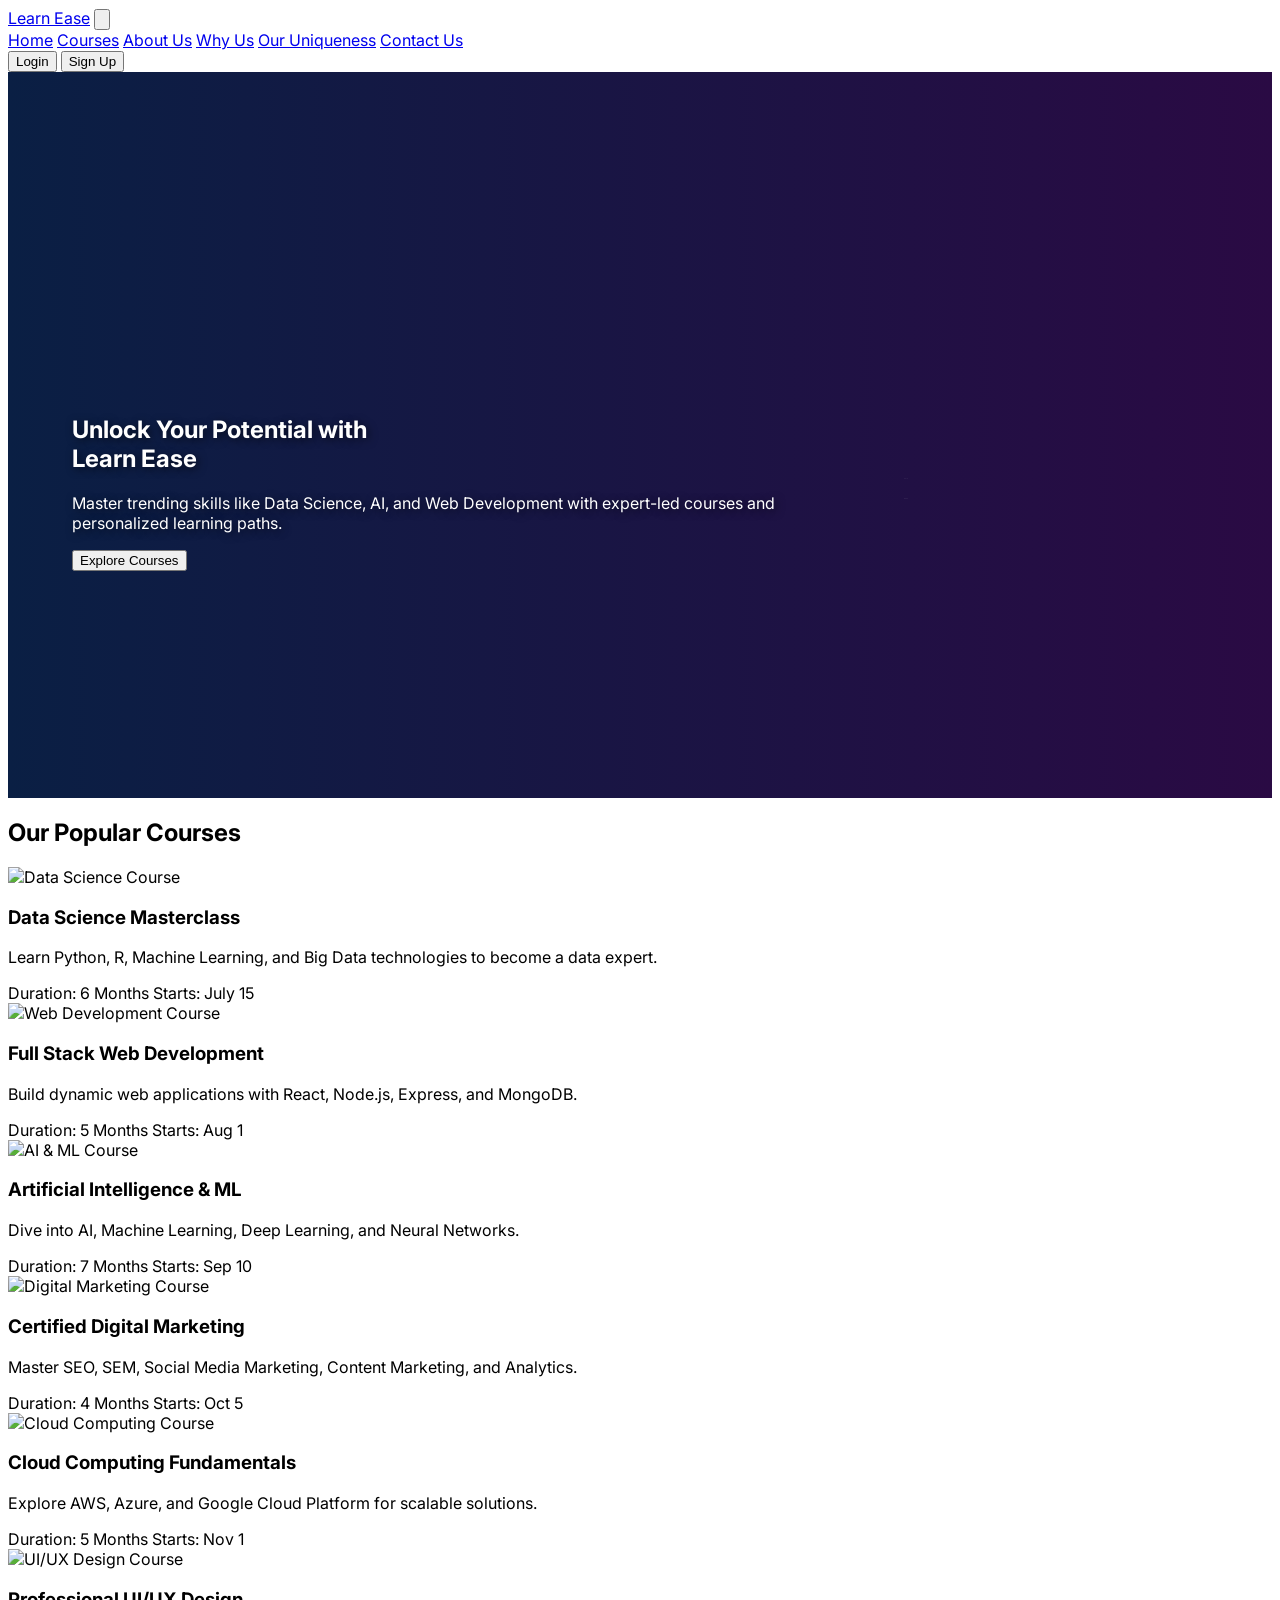
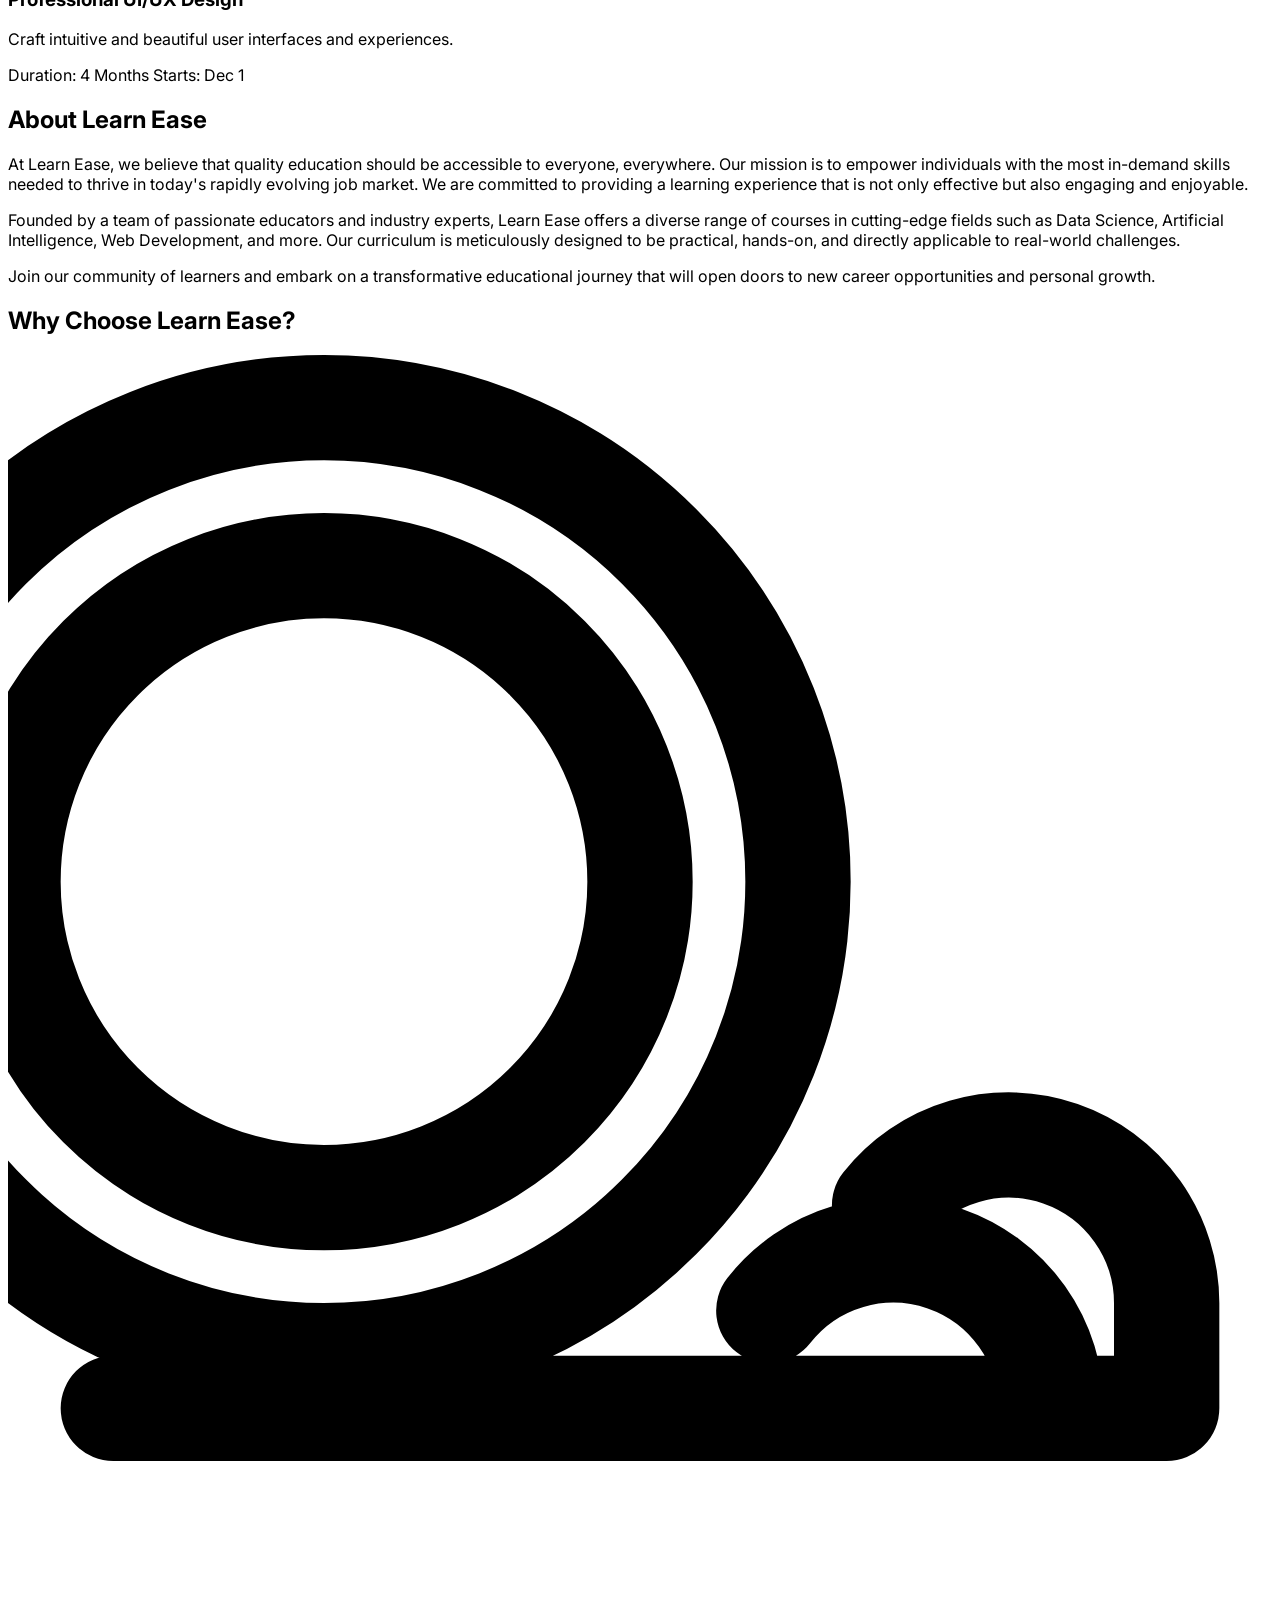
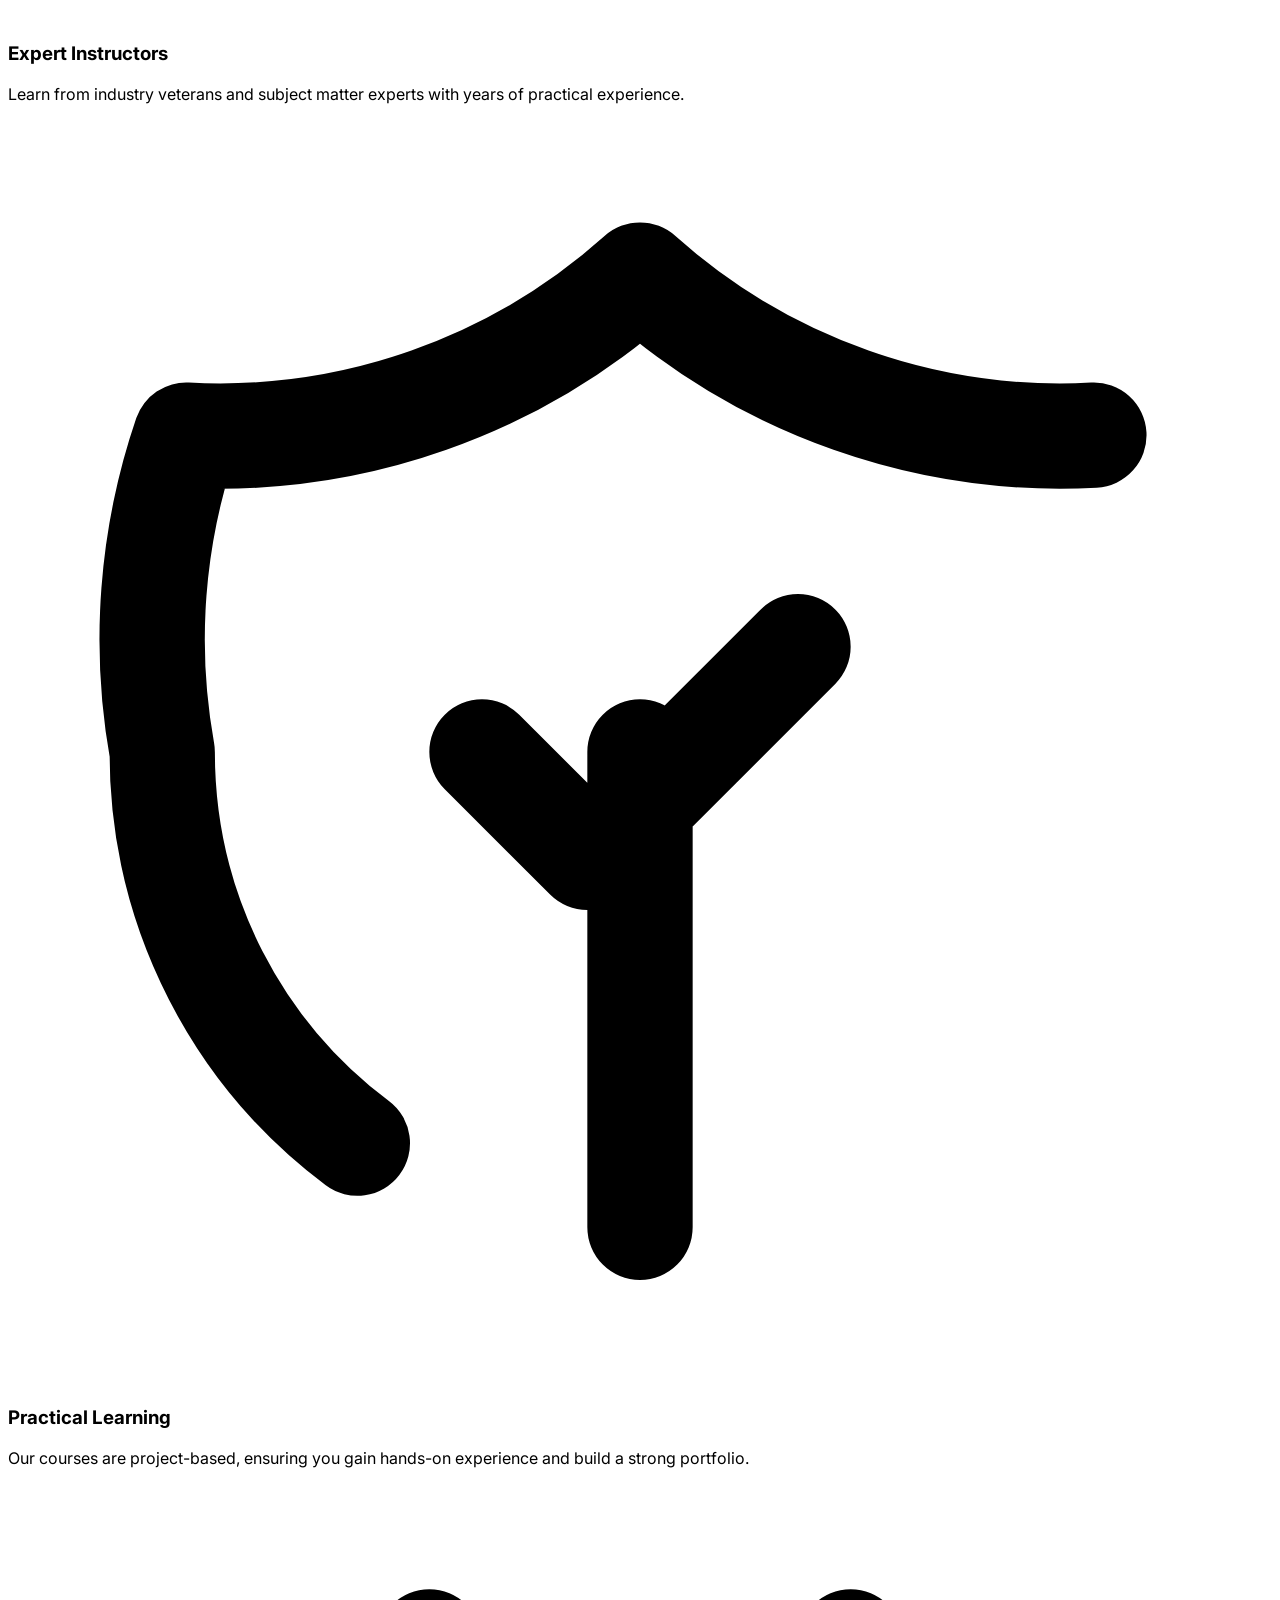
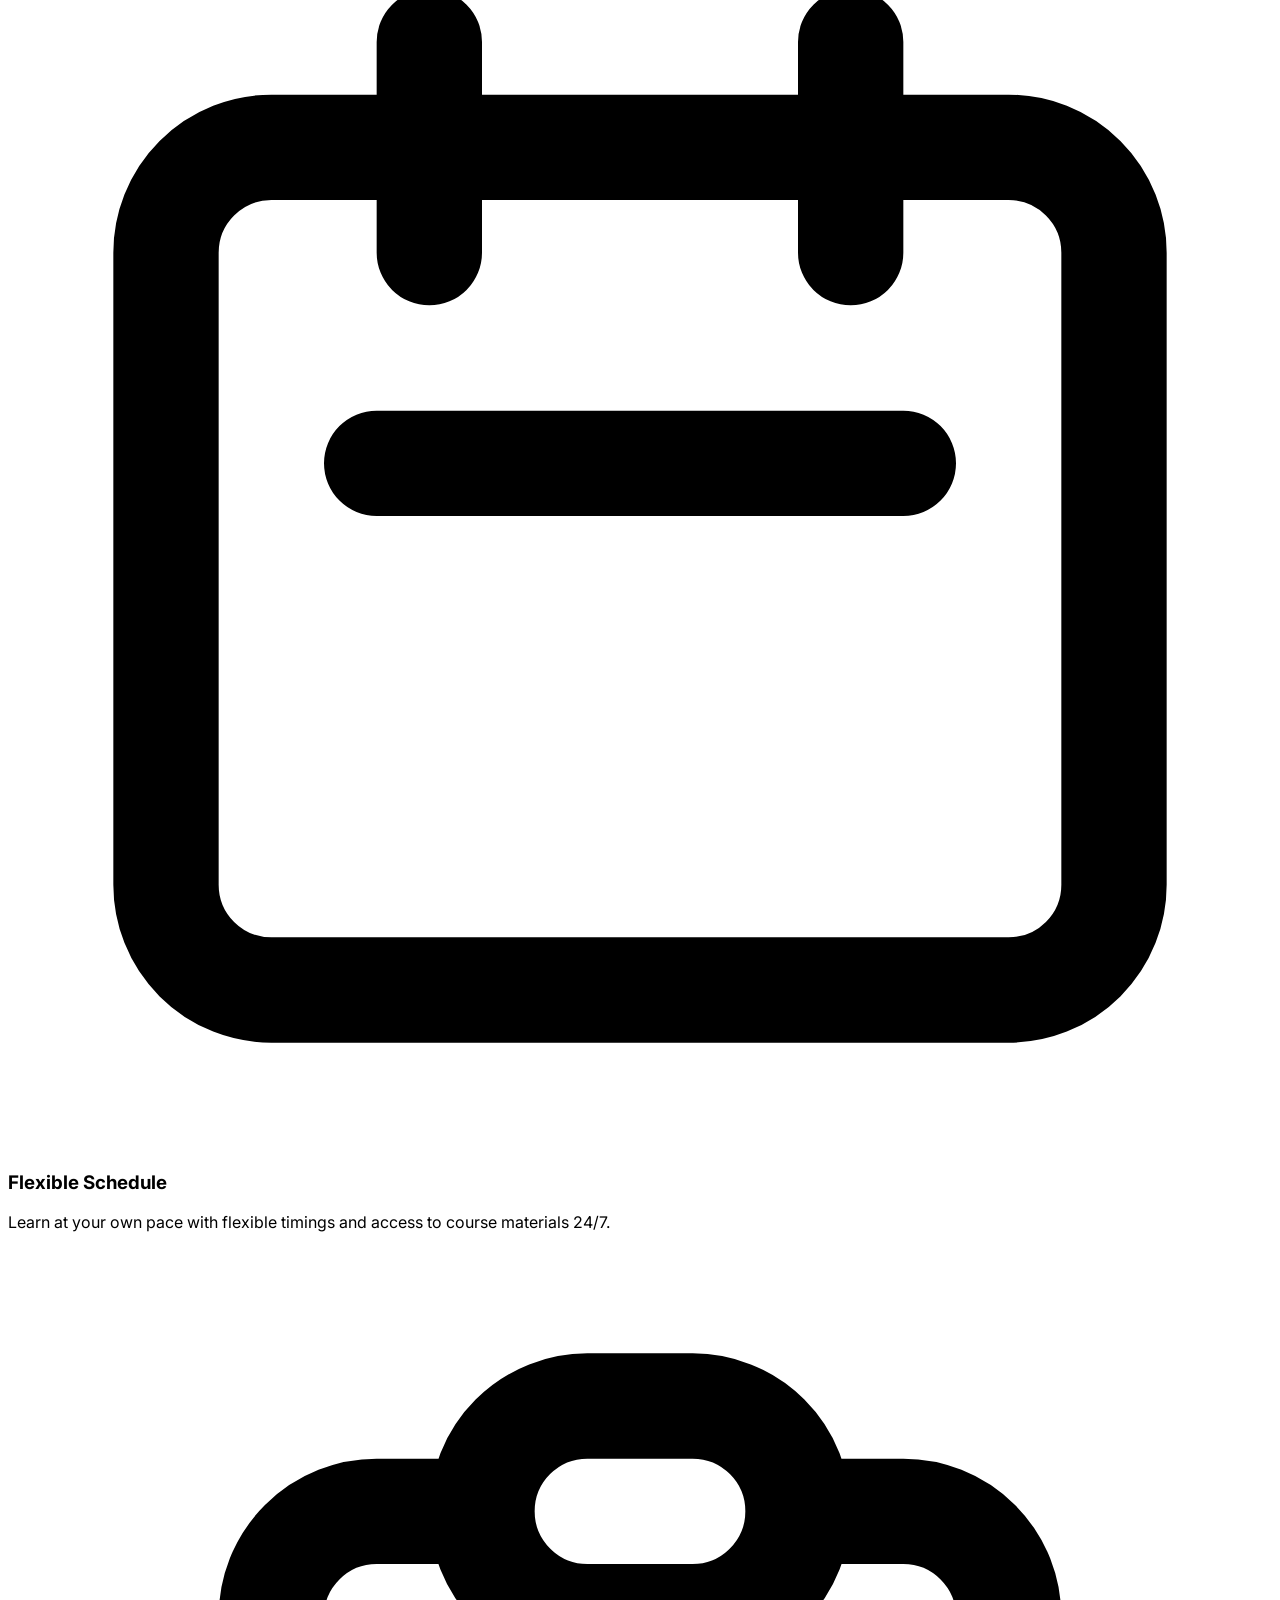
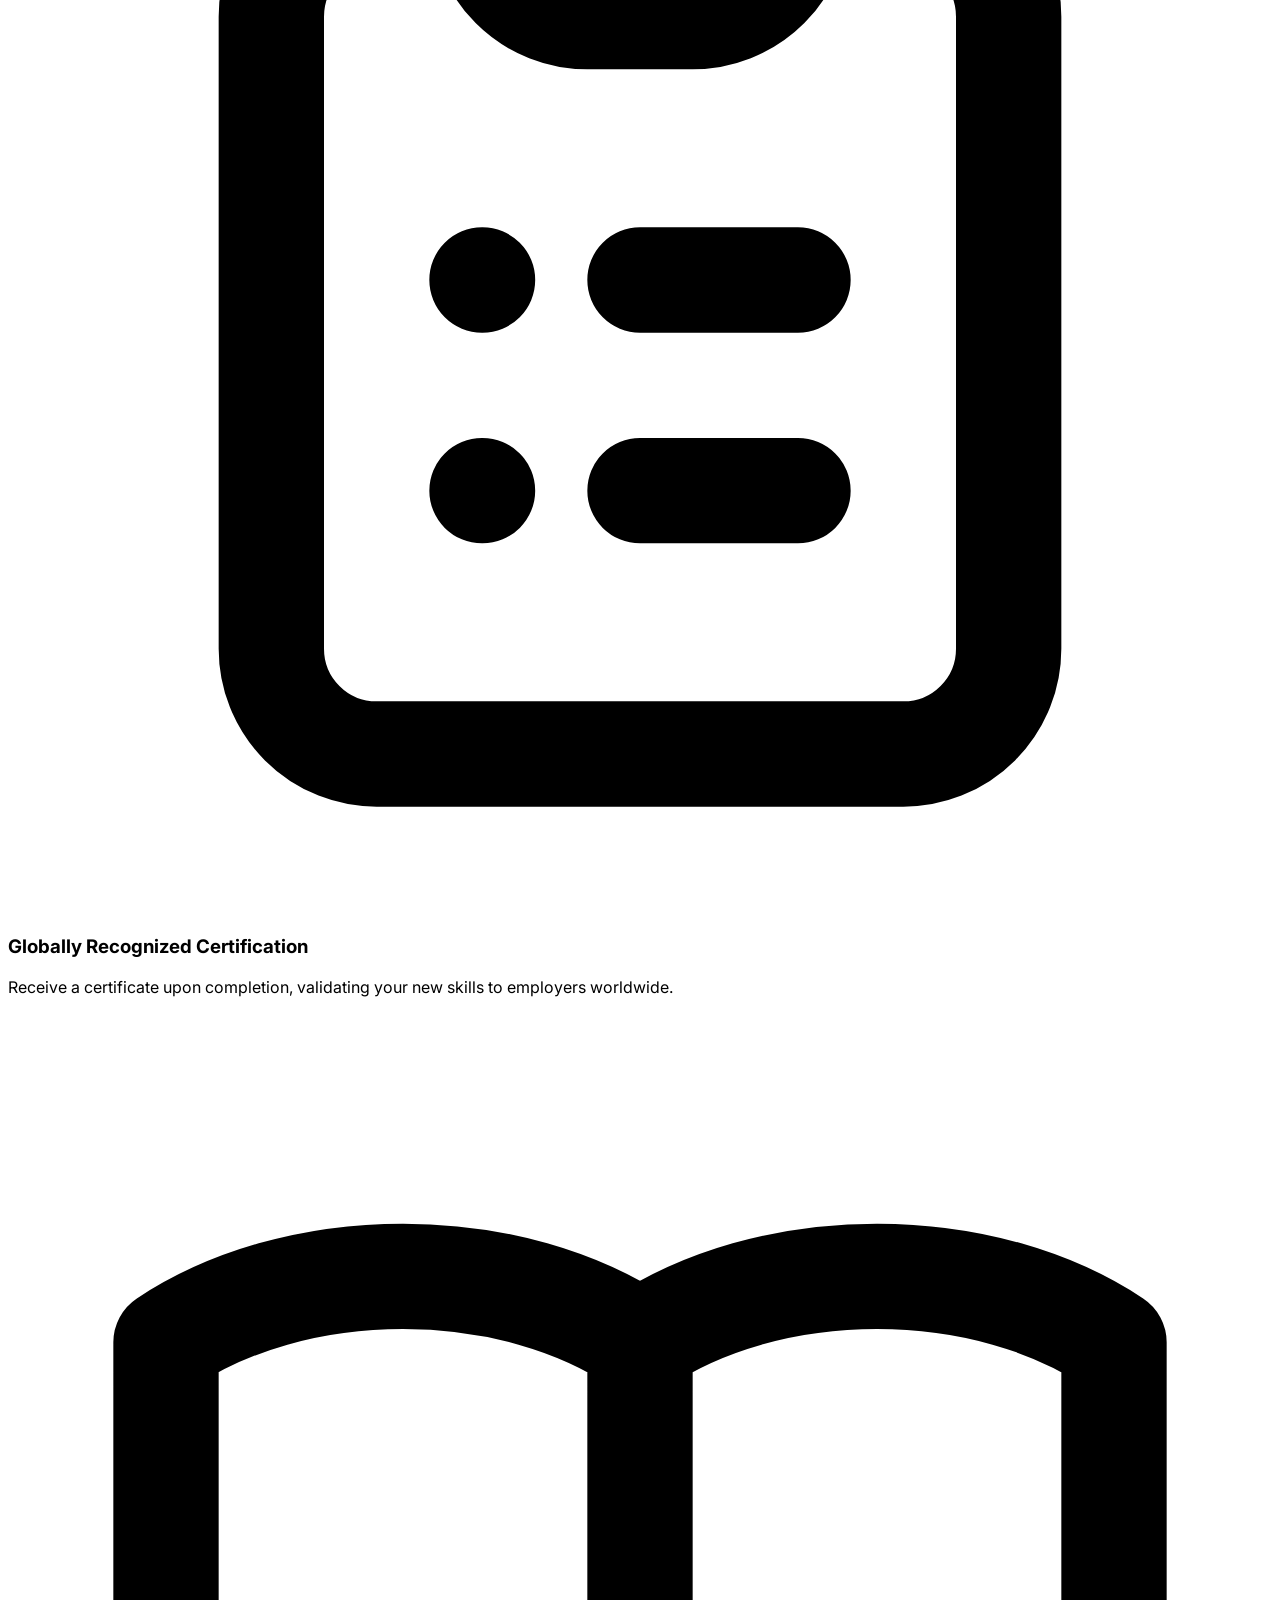
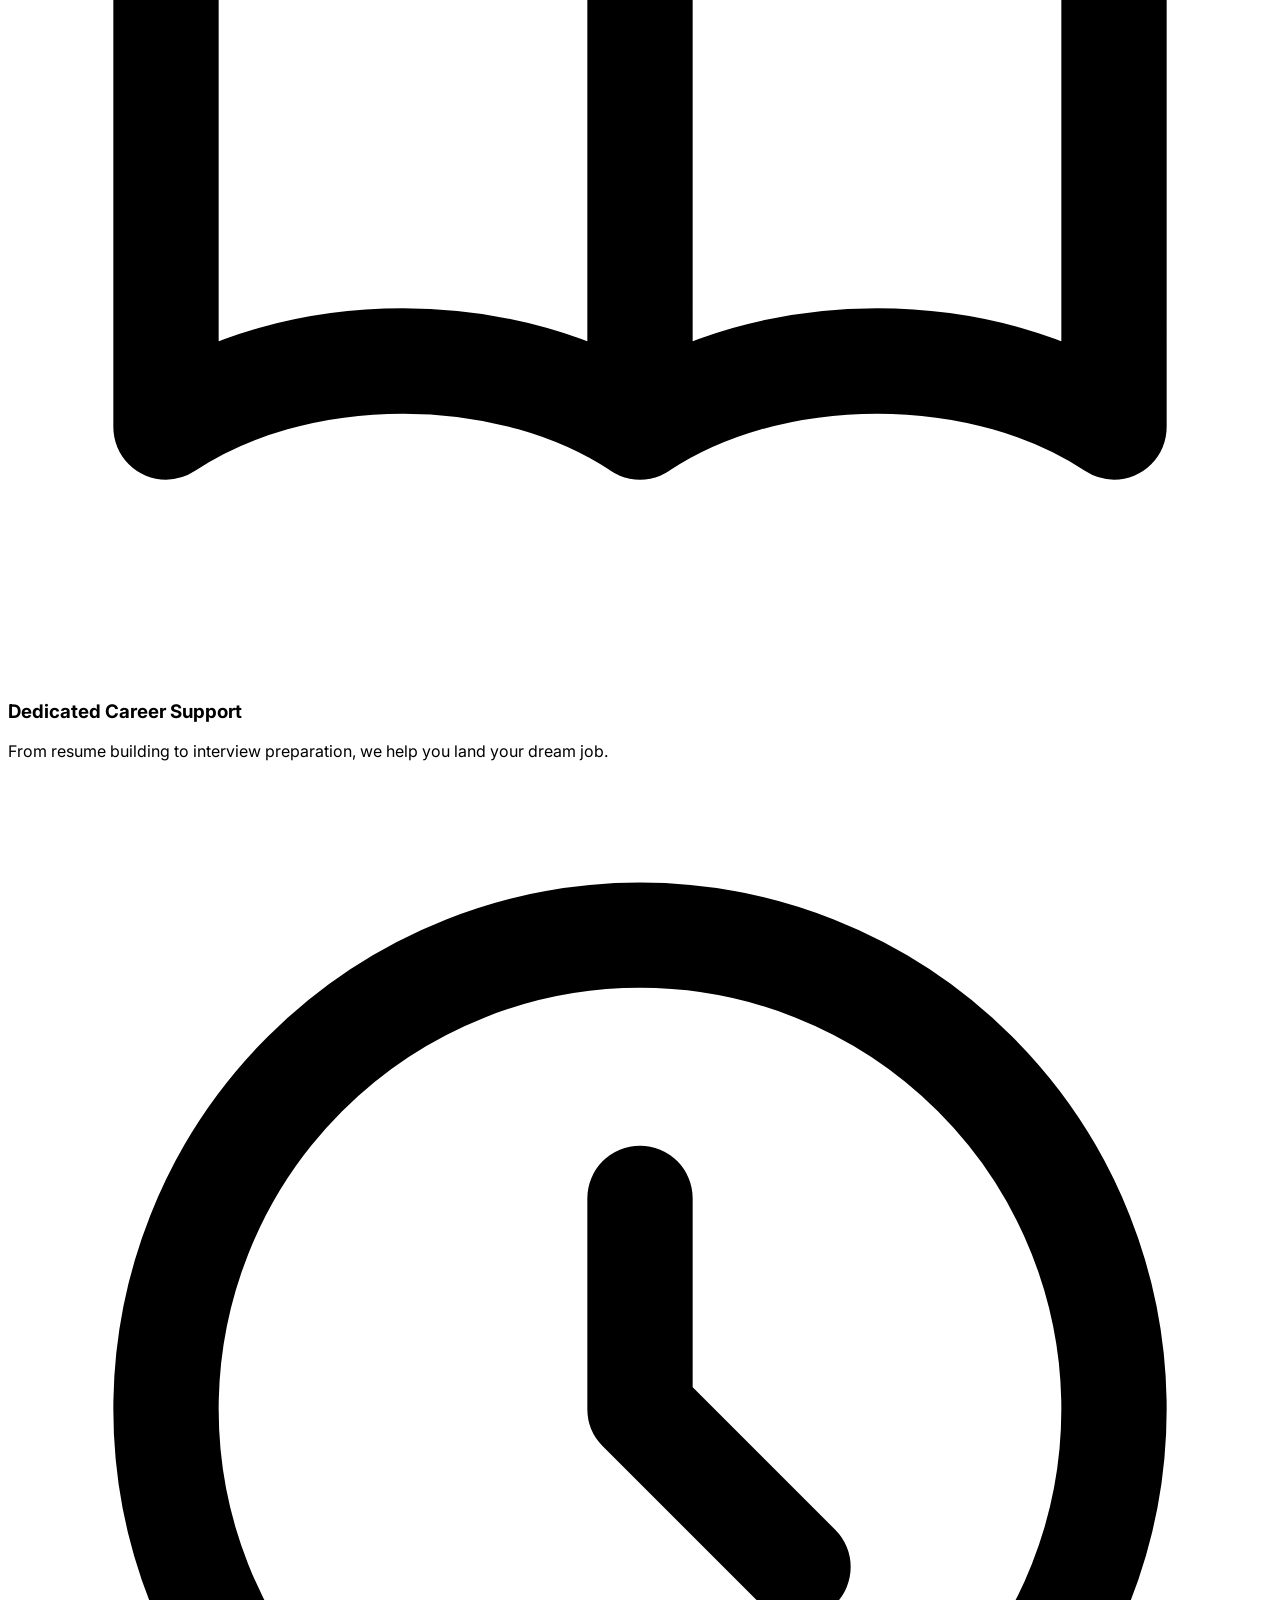
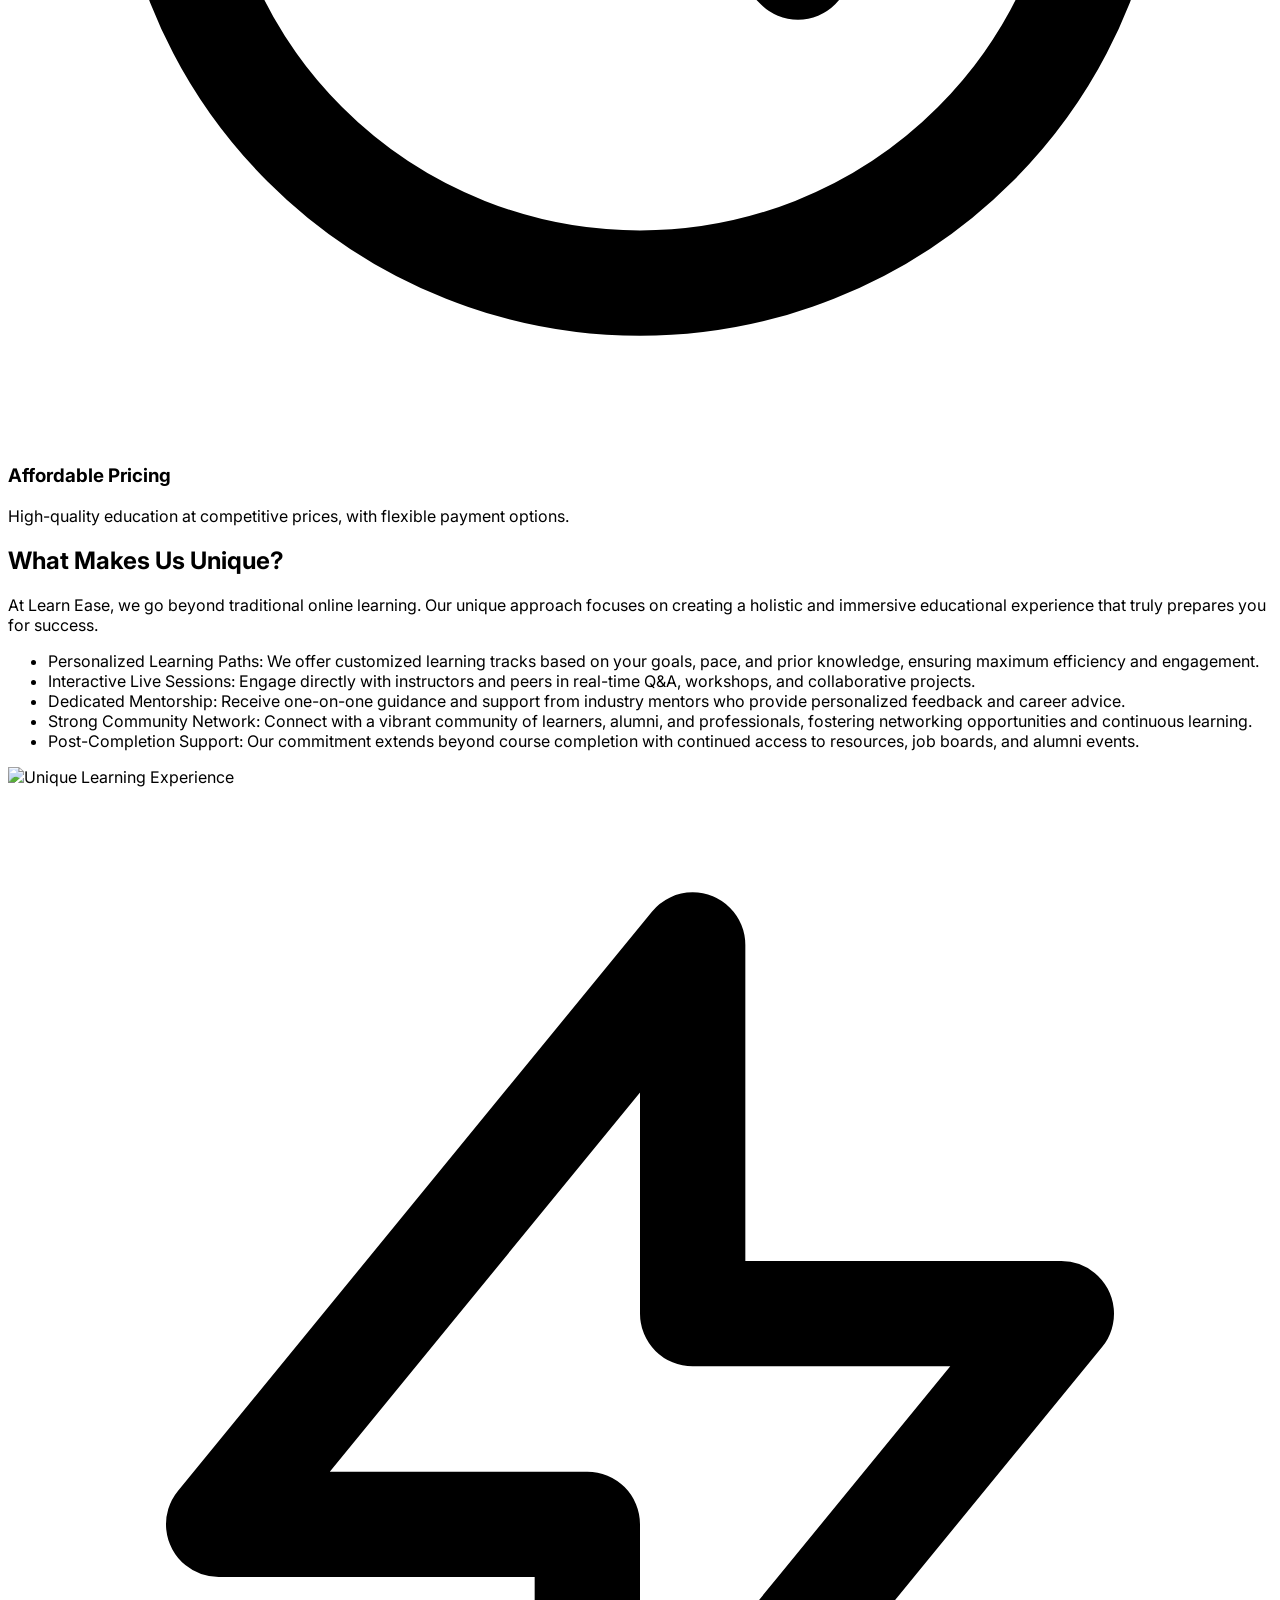
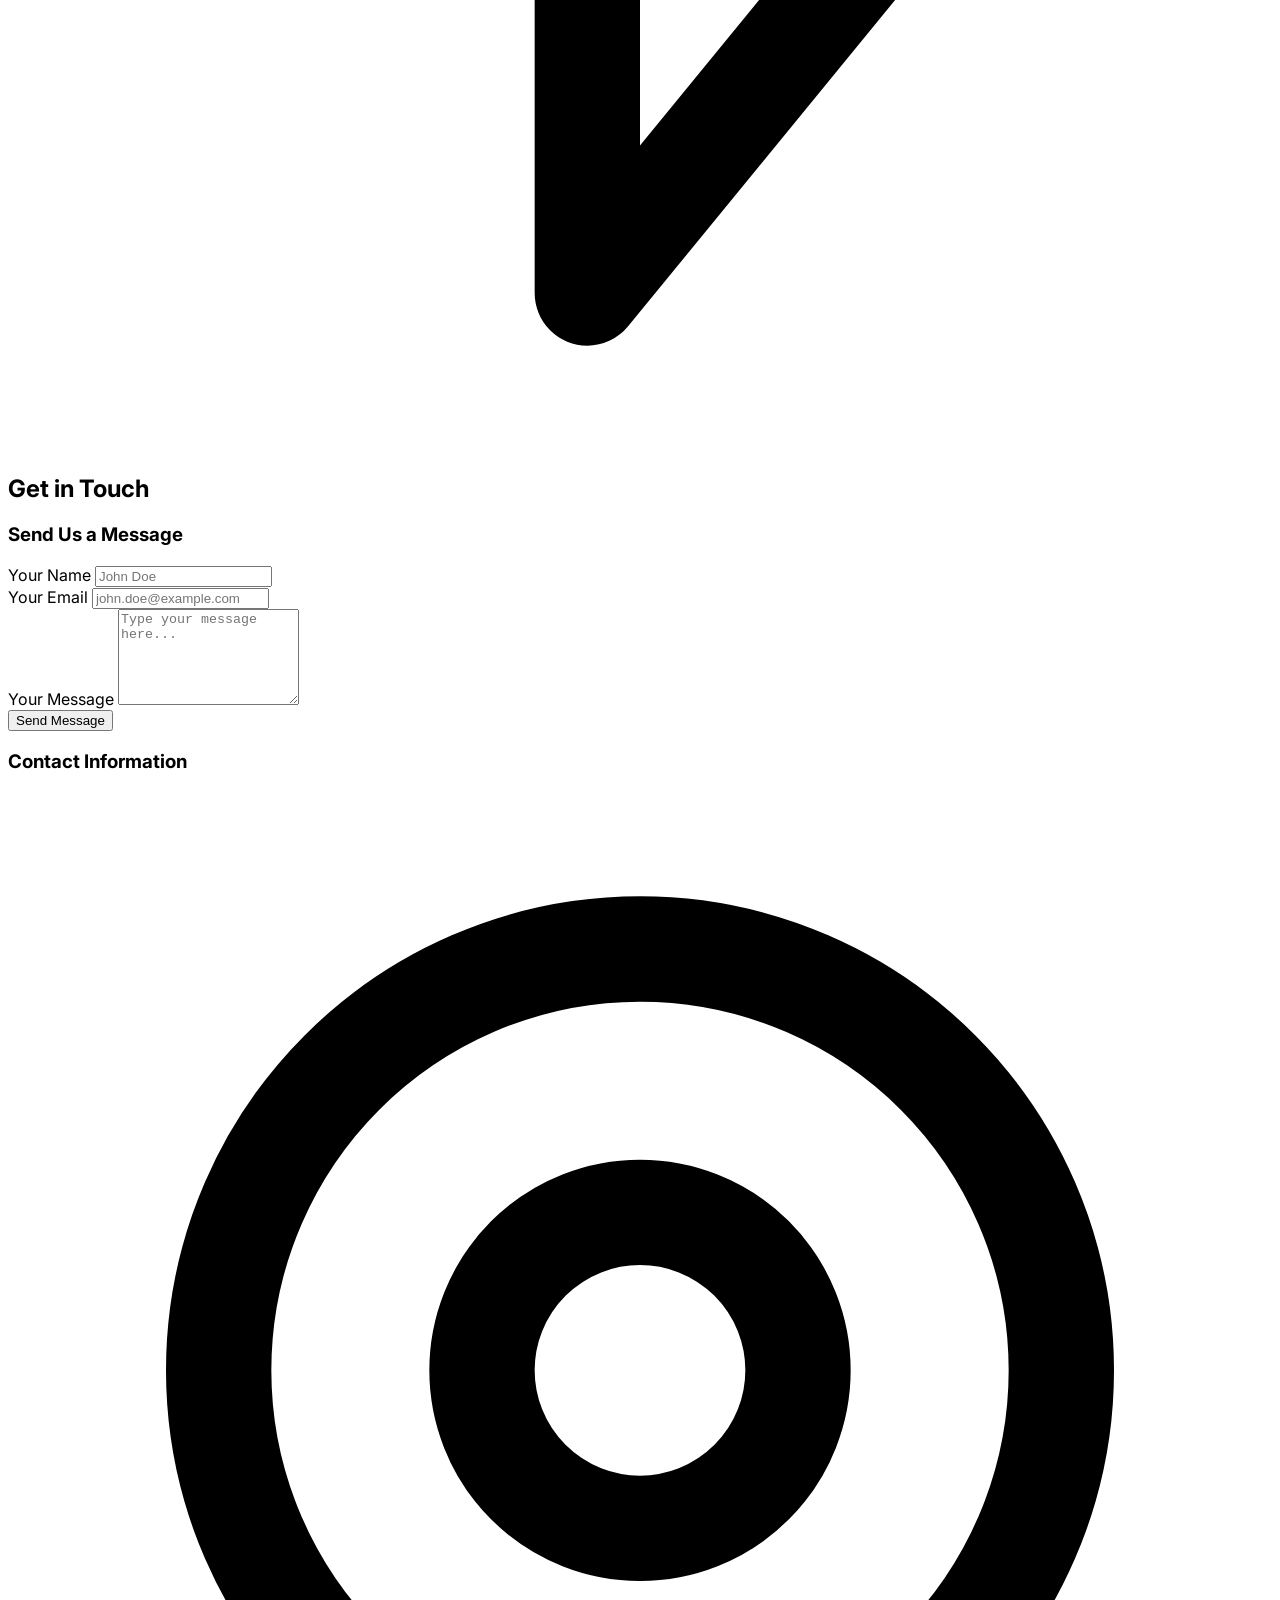
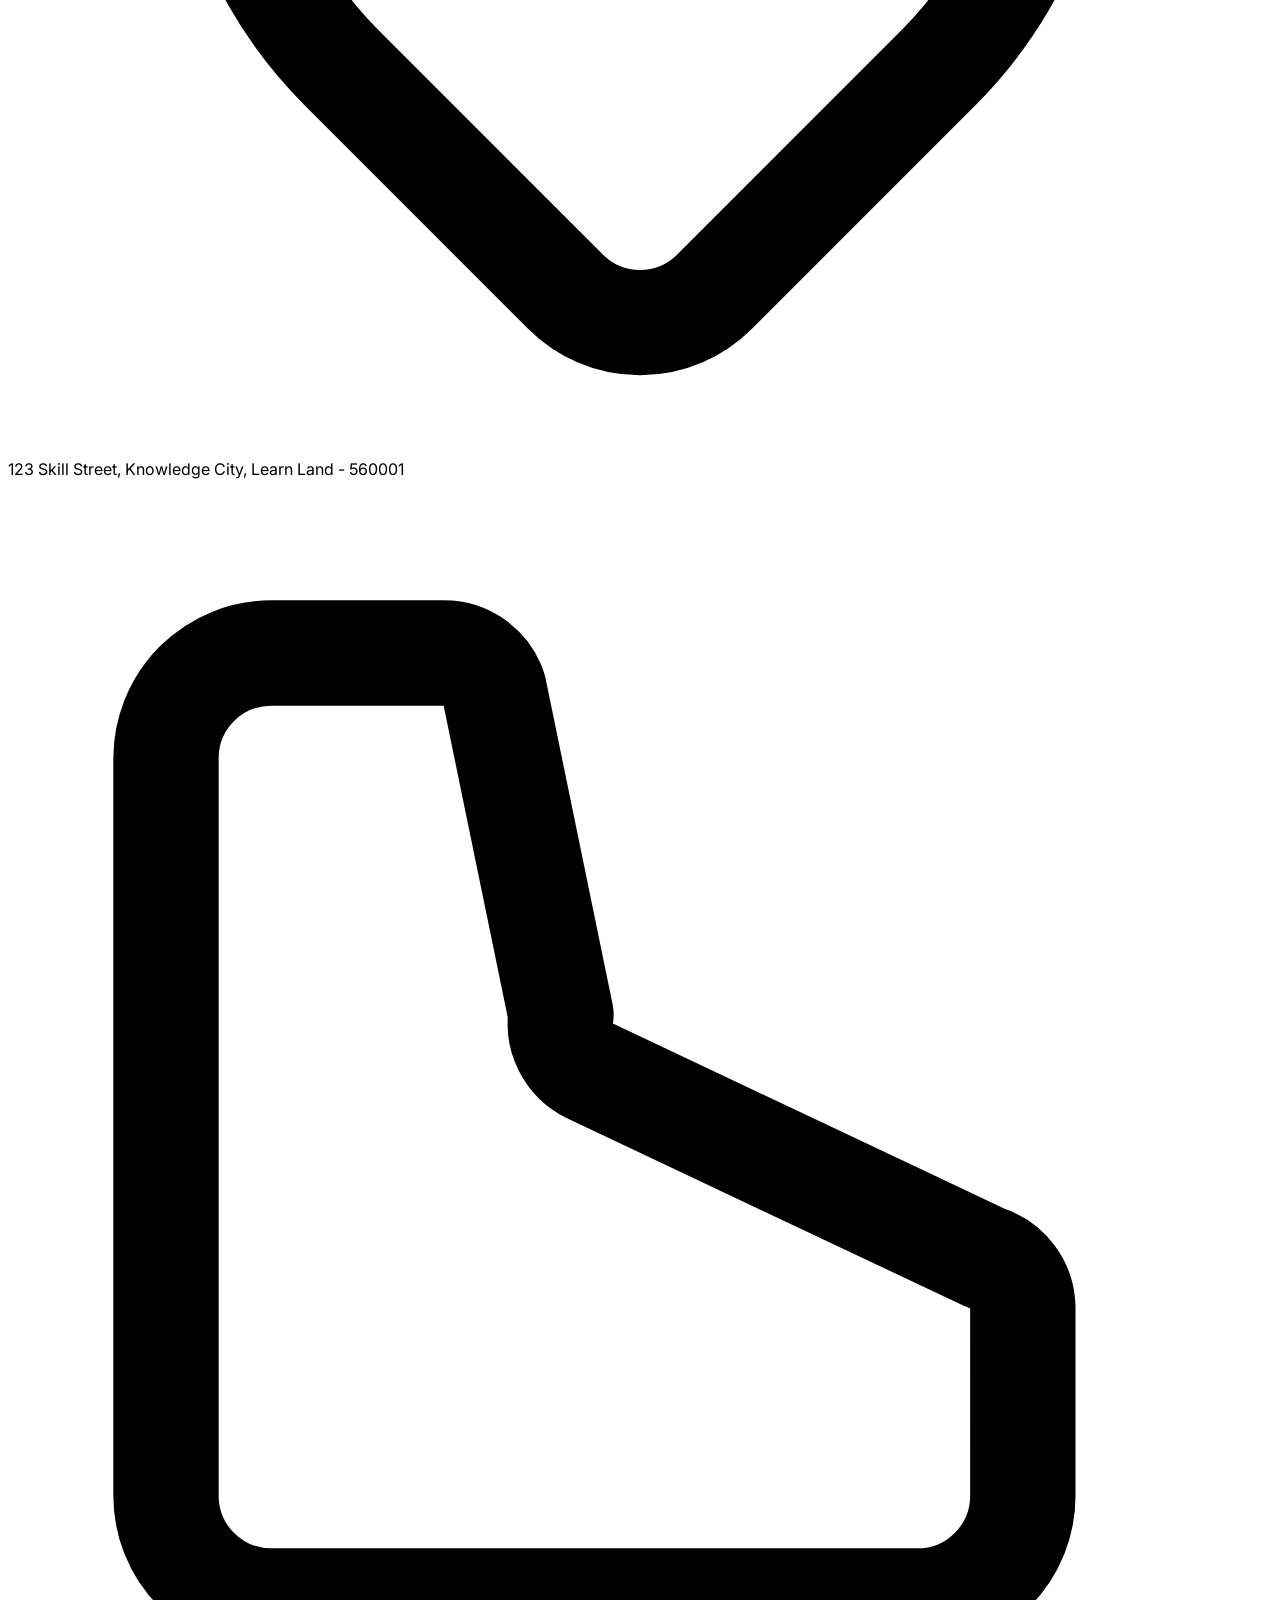
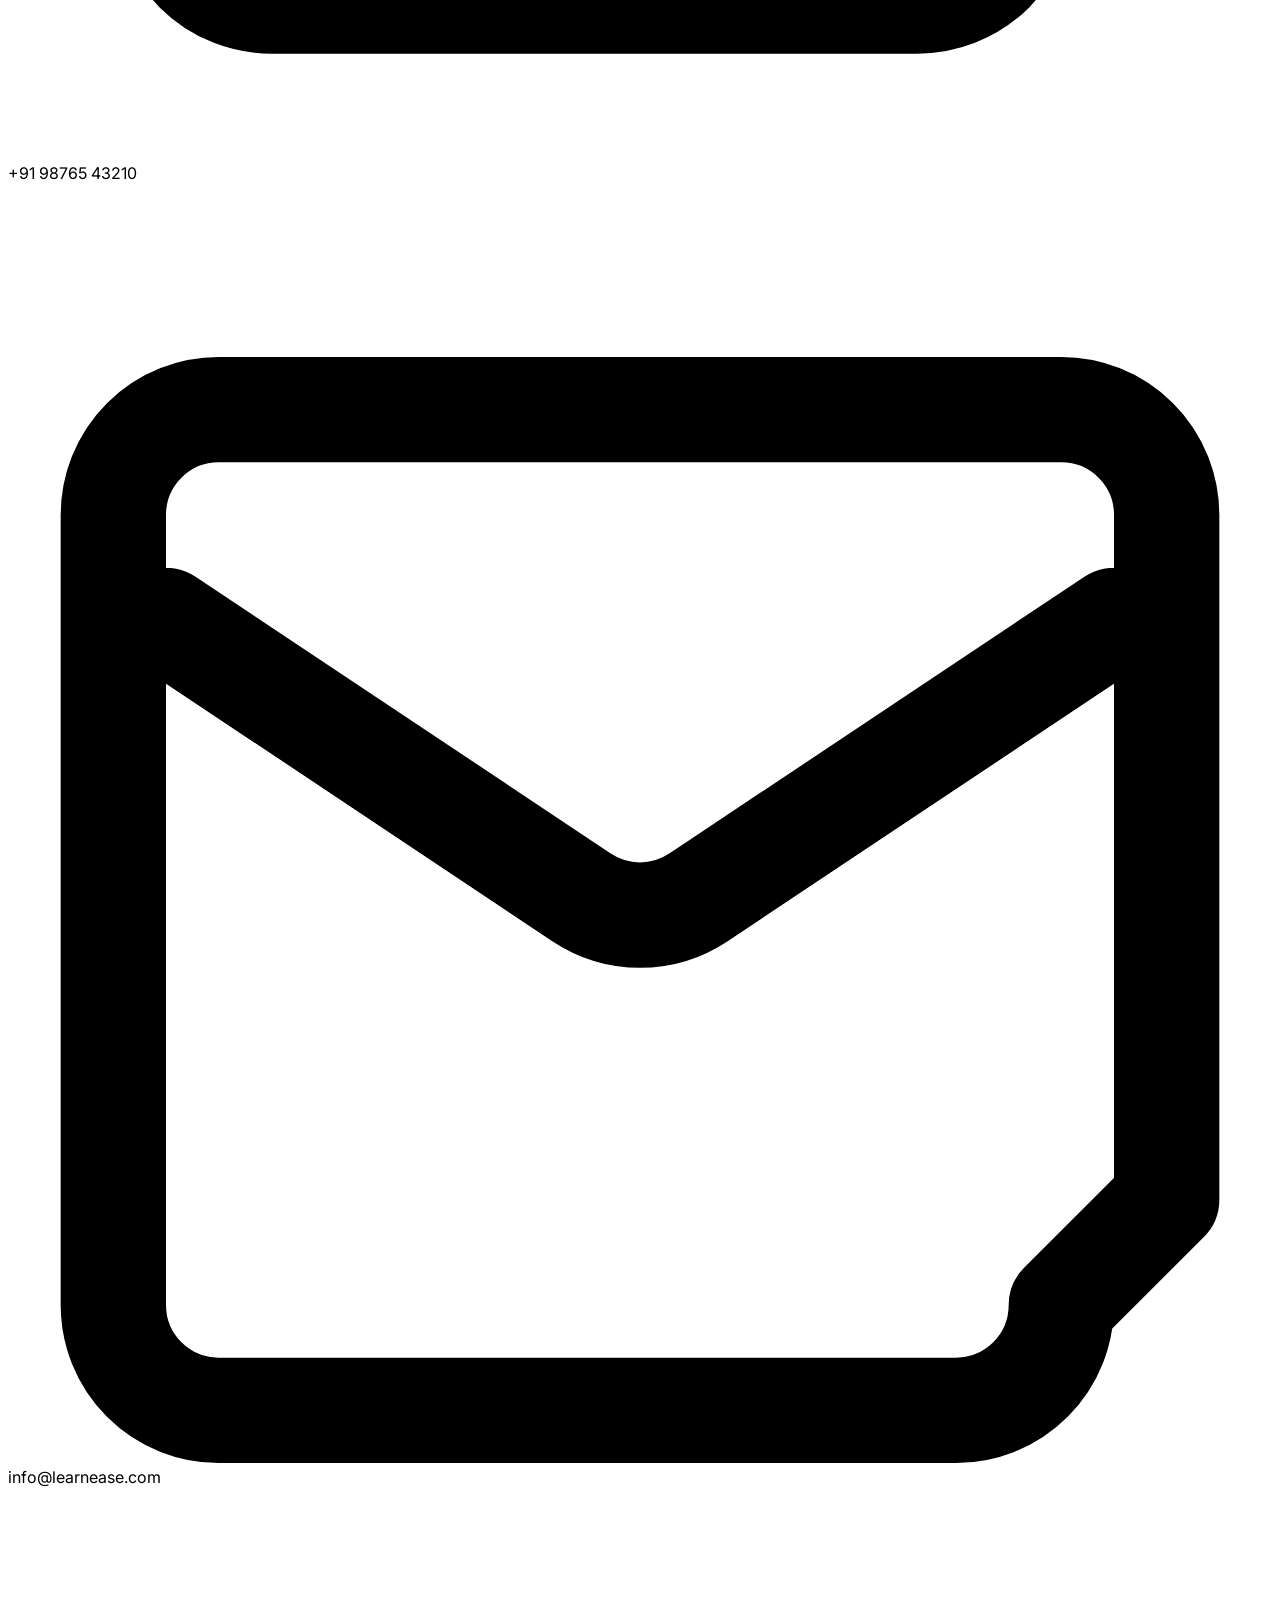
==== commit 8c880e98: "Update index.html the latest version is here" ====
--- a/index.html
+++ b/index.html
@@ -3,430 +3,100 @@
 <head>
     <meta charset="UTF-8">
     <meta name="viewport" content="width=device-width, initial-scale=1.0">
-    <title>Learn Ease - Advanced Features</title>
+    <title>Learn Ease - Your Path to Trending Skills</title>
     <script src="https://cdn.tailwindcss.com"></script>
-    <link href="https://fonts.googleapis.com/css2?family=Poppins:wght@300;400;500;600;700;800&display=swap" rel="stylesheet">
-
+    <link href="https://fonts.googleapis.com/css2?family=Inter:wght@300;400;500;600;700&display=swap" rel="stylesheet">
     <style>
-        /* General Body and Font Styles */
         body {
-            font-family: 'Poppins', sans-serif; /* Apply Poppins font globally for a modern look */
-            background-color: #f0f2f5; /* Light gray background for a clean feel */
-            color: #333; /* Dark gray text color for readability */
-            line-height: 1.6; /* Improved line spacing for better text flow */
-            -webkit-font-smoothing: antialiased; /* Smoother font rendering for webkit browsers */
-            -moz-osx-font-smoothing: grayscale; /* Smoother font rendering for macOS Firefox */
-        }
-
-        /* Fixed Navbar Offset for smooth scrolling */
-        html {
-            scroll-padding-top: 96px; /* Adjusts scroll position to account for fixed navbar height, preventing content from being hidden behind it */
-        }
-
-        /* Hero Section Styling */
+            font-family: 'Inter', sans-serif;
+            scroll-behavior: smooth;
+        }
         .hero-section {
-            /* Luxurious Gradient Background: Deep blue to deep purple, creating a rich visual appeal */
-            background: linear-gradient(to right, #0a1f44, #2a0a44);
-            color: white; /* White text for strong contrast against the dark background */
-            text-shadow: 2px 2px 8px rgba(0,0,0,0.6); /* Stronger shadow for text readability, making it pop */
-            min-height: 70vh; /* Minimum height of 70% of viewport height, ensuring it fills a significant portion of the screen */
+            /* Luxurious Gradient Background */
+            background: linear-gradient(to right, #0a1f44, #2a0a44); /* Deep blue to deep purple */
+            color: white;
+            text-shadow: 2px 2px 8px rgba(0,0,0,0.6); /* Stronger shadow for text readability */
+            min-height: 70vh;
             display: flex;
-            align-items: center; /* Vertically center content within the hero section */
-            justify-content: flex-start; /* Align content to the left for a structured layout */
-            text-align: left; /* Text alignment within the hero content */
-            padding-top: 96px; /* Adjust for fixed navbar to prevent content overlap */
-            position: relative; /* Needed for positioning child elements like blob animations */
-            overflow: hidden; /* Hides overflowing blob animations, keeping the design clean */
-        }
-
+            align-items: center;
+            justify-content: flex-start; /* Align content to the left */
+            text-align: left; /* Text alignment */
+            padding-top: 96px; /* Adjust for fixed navbar */
+            position: relative;
+            overflow: hidden; /* Hide overflowing blob animations */
+        }
         .hero-content {
-            max-width: 800px; /* Limits content width for better readability and visual balance */
-            padding-left: 4rem; /* More padding on the left side, pushing content away from the edge */
+            max-width: 800px; /* Limit content width for better readability */
+            padding-left: 4rem; /* More padding on the left */
             padding-right: 2rem;
-            z-index: 10; /* Ensures content is above background animations, making it interactive */
-        }
-
-        /* Section Header Styles: Applied to main headings of content sections */
-        .section-header {
-            font-size: 3.5rem; /* Approximately 56px, large and impactful */
-            font-weight: 800; /* Extra bold font weight for strong emphasis */
-            color: #1a202c; /* Equivalent to Tailwind's text-gray-900, a deep, rich dark color */
-            line-height: 1.2; /* Tighter line height for headings, making them compact and powerful */
-            margin-bottom: 1.5rem; /* Space below the header */
-        }
-
-        /* Section Subheader Styles: Applied to secondary headings or descriptive text below main headers */
-        .section-subheader {
-            font-size: 1.5rem; /* Approximately 24px, clear and readable */
-            font-weight: 600; /* Semi-bold font weight for good hierarchy */
-            color: #4a5568; /* Equivalent to Tailwind's text-gray-700, a softer dark color */
-            margin-bottom: 2.5rem; /* More space below the subheader */
-        }
-
-        /* Course Card Styles: Defines the look and feel of individual course display cards */
-        .course-card {
-            transition: transform 0.3s ease, box-shadow 0.3s ease; /* Smooth transition for hover effects, enhancing user experience */
-            cursor: pointer; /* Indicates interactivity, inviting clicks */
-            border-radius: 1.5rem; /* More rounded corners for a modern, friendly aesthetic */
-            overflow: hidden; /* Ensures content stays within rounded borders, preventing bleed */
-            box-shadow: 0 10px 20px rgba(0,0,0,0.08); /* Softer initial shadow, giving a subtle lift */
-            display: flex; /* Use flexbox for internal layout */
-            flex-direction: column; /* Stack content vertically */
-            align-items: center; /* Center items horizontally */
-            text-align: center; /* Center text within the card */
-            padding: 2rem; /* Internal padding */
-            background-color: #ffffff; /* White background */
-            border: 1px solid #e2e8f0; /* Subtle border */
-        }
-
-        .course-card:hover {
-            transform: translateY(-10px); /* Lifts the card up by 10px on hover, creating a floating effect */
-            box-shadow: 0 20px 40px rgba(0,0,0,0.2); /* Deeper shadow on hover, emphasizing the lift */
-            border-color: #3b82f6; /* Highlight border on hover */
-        }
-
-        /* Unified Modal Styling: Defines the overarching style for all modal pop-ups */
+            z-index: 10; /* Ensure content is above background animations */
+        }
         .modal {
-            display: none; /* Hidden by default, only shown via JavaScript */
-            position: fixed; /* Stays in place relative to the viewport, covering the entire screen */
-            z-index: 1000; /* Sits on top of all other content, ensuring visibility */
+            display: none; /* Hidden by default */
+            position: fixed; /* Stay in place */
+            z-index: 1000; /* Sit on top */
             left: 0;
             top: 0;
-            width: 100%; /* Full width of the viewport */
-            height: 100%; /* Full height of the viewport */
-            overflow: auto; /* Enables scrolling if modal content exceeds viewport height */
-            background-color: rgba(0,0,0,0.7); /* Darker semi-transparent overlay, dimming the background */
-            backdrop-filter: blur(12px); /* Stronger blur effect for background, creating a frosted glass effect */
-            -webkit-backdrop-filter: blur(12px); /* Safari support for backdrop-filter */
-            display: flex; /* Uses flexbox for centering content within the modal */
-            align-items: center; /* Vertically centers modal content */
-            justify-content: center; /* Horizontally centers modal content */
-            opacity: 0; /* Starts fully transparent for a smooth fade-in effect */
-            transition: opacity 0.5s ease-in-out; /* Slower, smoother fade-in transition */
-            pointer-events: none; /* Allows clicks to pass through when hidden (opacity 0), preventing accidental interaction */
-        }
-
-        .modal.show {
-            opacity: 1; /* Fully opaque when shown, completing the fade-in */
-            pointer-events: auto; /* Disables clicks through when shown, making the modal interactive */
-        }
-
-        .modal-content {
-            background-color: #ffffff; /* Pure white content background for a crisp look */
-            margin: auto; /* Centers the content within the flex container */
-            padding: 3.5rem; /* Increased padding inside the modal for more breathing room */
-            border-radius: 2.5rem; /* Even more rounded corners for a soft, modern feel */
-            width: 90%; /* Occupies 90% of modal width on larger screens */
-            max-width: 1000px; /* Maximum width for the modal, preventing it from becoming too wide */
-            position: relative; /* Needed for positioning the close button */
-            box-shadow: 0 25px 50px rgba(0,0,0,0.4); /* Much stronger, diffused shadow, giving a sense of depth */
-            transform: translateY(50px); /* Starts 50px lower for an elegant slide-in effect */
-            transition: transform 0.5s ease-in-out; /* Slower, smoother slide-in transition */
-            max-height: 90vh; /* Limits content height to 90% of viewport height */
-            overflow-y: auto; /* Enables vertical scrolling for content if it overflows */
-        }
-
-        .modal.show .modal-content {
-            transform: translateY(0); /* Slides content to its final, visible position */
-        }
-
-        .close-button {
-            color: #666; /* Softer close button color, less intrusive */
-            position: absolute;
-            top: 1.8rem; /* Adjusted position from top for better visual balance */
-            right: 2.2rem; /* Adjusted position from right */
-            font-size: 3.2rem; /* Larger close button icon, easy to click */
-            font-weight: bold;
-            cursor: pointer; /* Indicates interactivity */
-            transition: color 0.3s; /* Smooth color transition on hover */
-        }
-
-        .close-button:hover,
-        .close-button:focus {
-            color: #000; /* Darker on hover for clear feedback */
-            text-decoration: none; /* Removes underline on focus/hover */
-        }
-
-        /* Keyframe Animations: Define reusable animation sequences */
-        @keyframes fadeIn {
-            from { opacity: 0; transform: translateY(-20px); }
-            to { opacity: 1; transform: translateY(0); }
-        }
-
-        @keyframes fade-in-down {
-            from { opacity: 0; transform: translateY(-30px); } /* Starts further up for a more pronounced drop-in effect */
-            to { opacity: 1; transform: translateY(0); }
-        }
-
-        @keyframes fade-in-up {
-            from { opacity: 0; transform: translateY(30px); } /* Starts further down for a more pronounced slide-up effect */
-            to { opacity: 1; transform: translateY(0); }
-        }
-
-        @keyframes zoom-in {
-            from { opacity: 0; transform: scale(0.8); } /* Starts smaller for a subtle zoom effect */
-            to { opacity: 1; transform: scale(1); }
-        }
-
-        /* Apply Animations with specific durations and easing */
-        .animate-fade-in-down { animation: fade-in-down 0.9s ease-out forwards; }
-        .animate-fade-in-up { animation: fade-in-up 0.9s ease-out forwards; }
-        .animate-zoom-in { animation: zoom-in 0.9s ease-out forwards; }
-
-        /* Blob Background Animation for Hero and Courses sections: Creates organic, floating shapes */
-        @keyframes blob {
-            0% { transform: translate(0px, 0px) scale(1); }
-            33% { transform: translate(30px, -50px) scale(1.1); }
-            66% { transform: translate(-20px, 20px) scale(0.9); }
-            100% { transform: translate(0px, 0px) scale(1); }
-        }
-        .animate-blob { animation: blob 7s infinite cubic-bezier(0.6, 0.01, 0.3, 0.9); } /* Smooth, continuous animation */
-        .animation-delay-2000 { animation-delay: 2s; } /* Delays start of animation for staggered effect */
-        .animation-delay-4000 { animation-delay: 4s; }
-        .animation-delay-6000 { animation-delay: 6s; }
-
-        /* Chatbot Specific Styles */
-        #chatbot-container {
-            display: flex;
-            flex-direction: column; /* Stacks children vertically */
-            height: 500px; /* Fixed height for the chat window, providing a consistent UI */
-            border: 1px solid #e2e8f0; /* Light gray border for a subtle definition */
-            border-radius: 0.75rem; /* Rounded corners for a softer look */
-            overflow: hidden; /* Hides content that overflows, ensuring clean edges */
-            background-color: #f8fafc; /* Very light blue-gray background for the chat area */
-            box-shadow: inset 0 2px 5px rgba(0,0,0,0.05); /* Inner shadow for depth, giving a slightly sunken effect */
-        }
-
-        #chat-messages {
-            flex-grow: 1; /* Allows message area to take up available space, pushing input to bottom */
-            padding: 1rem;
-            overflow-y: auto; /* Enables vertical scrolling for messages, handling long conversations */
-            background-color: #ffffff; /* White background for messages */
-            border-bottom: 1px solid #e2e8f0; /* Separator from input area */
-        }
-
-        .chat-message {
-            margin-bottom: 0.75rem;
-            padding: 0.5rem 0.75rem;
-            border-radius: 0.5rem;
-            max-width: 80%; /* Limits message bubble width for better readability */
-            line-height: 1.5;
-            word-wrap: break-word; /* Ensures long words break to fit within the bubble */
-        }
-
-        .chat-message.user {
-            background-color: #e0f2fe; /* Light blue for user messages, distinguishing them */
-            align-self: flex-end; /* Aligns user messages to the right */
-            margin-left: auto; /* Pushes user messages to the right */
-        }
-
-        .chat-message.ai {
-            background-color: #f0f4f8; /* Light gray for AI messages, distinguishing them */
-            align-self: flex-start; /* Aligns AI messages to the left */
-            margin-right: auto; /* Pushes AI messages to the left */
-        }
-
-        #chat-input-container {
-            display: flex;
-            padding: 1rem;
-            gap: 0.5rem; /* Space between input and button */
-            background-color: #f0f2f5; /* Slightly different background for input area */
-            border-top: 1px solid #e2e8f0; /* Separator from message area */
-        }
-
-        #chat-input {
-            flex-grow: 1; /* Allows input to take up available space */
-            border-radius: 0.5rem;
-            border: 1px solid #cbd5e0; /* Light gray border */
-            padding: 0.75rem 1rem;
-            background-color: #ffffff;
-            transition: border-color 0.2s, box-shadow 0.2s; /* Smooth transitions for focus effects */
-        }
-
-        #chat-input:focus {
-            outline: none; /* Removes default outline */
-            border-color: #3b82f6; /* Blue border on focus */
-            box-shadow: 0 0 0 3px rgba(59, 130, 246, 0.2); /* Blue glow on focus */
-        }
-
-        #chat-send-button {
-            padding: 0.75rem 1.25rem;
-            background-color: #3b82f6; /* Blue background */
-            color: white; /* White text */
-            border-radius: 0.5rem;
-            font-weight: 600;
-            transition: background-color 0.2s, transform 0.2s; /* Smooth transitions for hover effects */
-            box-shadow: 0 4px 8px rgba(0,0,0,0.1); /* Subtle shadow */
-        }
-
-        #chat-send-button:hover {
-            background-color: #2563eb; /* Darker blue on hover */
-            transform: translateY(-2px); /* Lifts button slightly on hover */
-            box-shadow: 0 6px 12px rgba(0,0,0,0.15); /* Deeper shadow on hover */
-        }
-
-        #chat-send-button:disabled {
-            background-color: #9ca3af; /* Gray background when disabled */
-            cursor: not-allowed; /* Not-allowed cursor */
-            transform: none; /* No transform when disabled */
-            box-shadow: none; /* No shadow when disabled */
-        }
-
-        #chat-loading {
+            width: 100%; /* Full width */
+            height: 100%; /* Full height */
+            overflow: auto; /* Enable scroll if needed */
+            background-color: rgba(0,0,0,0.6); /* Black w/ opacity */
+            backdrop-filter: blur(8px); /* Stronger blur effect */
+            -webkit-backdrop-filter: blur(8px); /* Safari support */
             display: flex;
             align-items: center;
             justify-content: center;
-            padding: 1rem;
-            color: #3b82f6; /* Blue loading text */
-            font-weight: 500;
-        }
-
-        /* Responsive Adjustments for smaller screens */
-        @media (max-width: 768px) {
-            .hero-section {
-                text-align: center; /* Center content on smaller screens */
-                justify-content: center; /* Center content horizontally */
-                padding-left: 1rem; /* Adjust padding */
-                padding-right: 1rem;
-            }
-
-            .hero-content {
-                padding-left: 1rem; /* Adjust padding */
-                padding-right: 1rem;
-            }
-
-            .section-header {
-                font-size: 2.5rem; /* Smaller font size for headers on mobile */
-            }
-
-            .section-subheader {
-                font-size: 1.2rem; /* Smaller font size for subheaders on mobile */
-            }
-
-            .course-card {
-                padding: 1.5rem; /* Reduce padding on course cards */
-            }
-
-            .modal-content {
-                padding: 2rem; /* Reduce modal padding on smaller screens */
-                border-radius: 1.5rem; /* Slightly less rounded */
-            }
-
-            .close-button {
-                font-size: 2.5rem; /* Smaller close button */
-                top: 1rem;
-                right: 1.5rem;
-            }
-
-            #navbar-links {
-                transition: max-height 0.3s ease-out; /* Smooth transition for mobile menu toggle */
-                overflow: hidden; /* Hide overflowing content during transition */
-                max-height: 0; /* Initially hidden */
-            }
-
-            #navbar-links.open {
-                max-height: 500px; /* Max height when open (adjust as needed) */
-            }
-        }
-
-        /* Even smaller screens (e.g., mobile landscape) */
-        @media (max-width: 480px) {
-            .hero-section h1 {
-                font-size: 3rem; /* Further reduce hero title size */
-            }
-
-            .hero-section p {
-                font-size: 1.1rem; /* Further reduce hero paragraph size */
-            }
-
-            .course-card img {
-                width: 100px; /* Smaller images on course cards */
-                height: 100px;
-            }
-
-            .course-card h3 {
-                font-size: 1.5rem; /* Smaller course titles */
-            }
-
-            .modal-content {
-                width: 95%; /* Wider modal on very small screens */
-                padding: 1.5rem;
-            }
-        }
-
-        /* Additional styling for interactive elements to ensure visual feedback */
-        button {
+            opacity: 0;
+            transition: opacity 0.4s ease-in-out;
+            pointer-events: none; /* Allows clicks through when hidden */
+        }
+        .modal.show {
+            opacity: 1;
+            pointer-events: auto; /* Disables clicks through when shown */
+        }
+        .modal-content {
+            background-color: #fefefe;
+            margin: auto;
+            padding: 2.5rem;
+            border-radius: 2rem; /* More rounded */
+            width: 90%;
+            max-width: 900px; /* Slightly wider modal */
+            position: relative;
+            box-shadow: 0 15px 30px rgba(0,0,0,0.3); /* Stronger shadow */
+            transform: translateY(30px); /* More pronounced slide-in */
+            transition: transform 0.4s ease-in-out;
+        }
+        .modal.show .modal-content {
+            transform: translateY(0);
+        }
+        .close-button {
+            color: #aaa;
+            position: absolute;
+            top: 1.2rem;
+            right: 1.8rem;
+            font-size: 2.8rem; /* Slightly larger close button */
+            font-weight: bold;
             cursor: pointer;
-            outline: none; /* Remove default outline */
-            border: none; /* Remove default border */
-        }
-
-        a {
-            text-decoration: none; /* Remove default underline */
-        }
-
-        input[type="text"],
-        input[type="email"],
-        input[type="password"],
-        textarea {
-            appearance: none; /* Remove default browser styling */
-            -webkit-appearance: none;
-            -moz-appearance: none;
-            background-color: #f8fafc; /* Light background for inputs */
-            border: 1px solid #cbd5e0; /* Subtle border */
-            padding: 0.75rem 1rem;
-            border-radius: 0.5rem;
-            transition: border-color 0.2s, box-shadow 0.2s;
-        }
-
-        input[type="text"]:focus,
-        input[type="email"]:focus,
-        input[type="password"]:focus,
-        textarea:focus {
-            border-color: #3b82f6; /* Blue border on focus */
-            box-shadow: 0 0 0 3px rgba(59, 130, 246, 0.2); /* Blue glow on focus */
-            outline: none;
-        }
-
-        /* Specific styles for the payment form inputs */
-        #payment-view input {
-            letter-spacing: 1px; /* Slightly spaced letters for card numbers */
-        }
-
-        #payment-view #card-number {
-            font-family: 'monospace'; /* Monospace font for card number */
-        }
-
-        /* Styling for loading spinners */
-        .animate-spin {
-            animation: spin 1s linear infinite;
-        }
-
-        @keyframes spin {
-            from { transform: rotate(0deg); }
-            to { transform: rotate(360deg); }
-        }
-
-        /* Utility classes for hiding/showing elements smoothly */
-        .fade-in {
-            opacity: 0;
-            animation: fadeIn 0.5s forwards;
-        }
-        .fade-out {
-            opacity: 1;
-            animation: fadeOut 0.5s forwards;
-        }
-        @keyframes fadeOut {
-            from { opacity: 1; }
-            to { opacity: 0; }
+            transition: color 0.2s;
+        }
+        .close-button:hover,
+        .close-button:focus {
+            color: #555; /* Darker on hover */
+            text-decoration: none;
+        }
+
+        /* Smooth scroll for anchor links */
+        html {
+            scroll-behavior: smooth;
         }
     </style>
 </head>
-<body>
-    <nav class="bg-white shadow-lg fixed w-full z-50 py-4 border-b border-gray-200">
-        <div class="container mx-auto px-8 md:flex md:justify-between md:items-center">
-            <div class="flex justify-between items-center">
-                <a href="#" class="text-3xl font-extrabold text-blue-800 hover:text-blue-900 transition duration-300">Learn Ease</a>
+<body class="bg-gray-100 text-gray-800">
+
+    <nav class="bg-white shadow-lg fixed w-full z-50 py-3">
+        <div class="container mx-auto px-6 md:flex md:justify-between md:items-center">
+            <div class="flex justify-between items-left">
+                <a href="#" class="text-3xl font-extrabold text-indigo-700 hover:text-indigo-800 transition duration-300">Learn Ease</a>
                 <button id="mobile-menu-button" class="md:hidden text-gray-600 hover:text-gray-900 focus:outline-none focus:text-gray-900">
                     <svg class="h-8 w-8" fill="none" stroke="currentColor" viewBox="0 0 24 24" xmlns="http://www.w3.org/2000/svg">
                         <path stroke-linecap="round" stroke-linejoin="round" stroke-width="2" d="M4 6h16M4 12h16m-7 6h7"></path>
@@ -434,20 +104,15 @@
                 </button>
             </div>
             <div id="navbar-links" class="md:flex flex-col md:flex-row md:items-center md:space-x-8 mt-4 md:mt-0 hidden">
-                <a href="#home" class="block text-lg font-medium text-gray-700 hover:text-blue-700 transition duration-300 py-2 md:py-0">Home</a>
-                <a href="#courses" class="block text-lg font-medium text-gray-700 hover:text-blue-700 transition duration-300 py-2 md:py-0">Courses</a>
-                <a href="#about" class="block text-lg font-medium text-gray-700 hover:text-blue-700 transition duration-300 py-2 md:py-0">About Us</a>
-                <a href="#why-us" class="block text-lg font-medium text-gray-700 hover:text-blue-700 transition duration-300 py-2 md:py-0">Why Us</a>
-                <a href="#uniqueness" class="block text-lg font-medium text-gray-700 hover:text-blue-700 transition duration-300 py-2 md:py-0">Our Uniqueness</a>
-                <a href="#contact" class="block text-lg font-medium text-gray-700 hover:text-blue-700 transition duration-300 py-2 md:py-0">Contact Us</a>
+                <a href="#home" class="block text-lg font-medium text-gray-700 hover:text-indigo-600 transition duration-300 py-2 md:py-0">Home</a>
+                <a href="#courses" class="block text-lg font-medium text-gray-700 hover:text-indigo-600 transition duration-300 py-2 md:py-0">Courses</a>
+                <a href="#about" class="block text-lg font-medium text-gray-700 hover:text-indigo-600 transition duration-300 py-2 md:py-0">About Us</a>
+                <a href="#why-us" class="block text-lg font-medium text-gray-700 hover:text-indigo-600 transition duration-300 py-2 md:py-0">Why Us</a>
+                <a href="#uniqueness" class="block text-lg font-medium text-gray-700 hover:text-indigo-600 transition duration-300 py-2 md:py-0">Our Uniqueness</a>
+                <a href="#contact" class="block text-lg font-medium text-gray-700 hover:text-indigo-600 transition duration-300 py-2 md:py-0">Contact Us</a>
                 <div class="flex flex-col md:flex-row space-y-2 md:space-y-0 md:space-x-4 mt-4 md:mt-0">
-                    <button type="button" id="login-button" class="px-8 py-3 bg-blue-700 text-white font-semibold rounded-full shadow-lg hover:bg-blue-800 transition duration-300 text-lg">Login</button>
-                    <button type="button" id="signup-button" class="px-8 py-3 border border-blue-700 text-blue-800 font-semibold rounded-full hover:bg-blue-50 transition duration-300 text-lg">Sign Up</button>
-                    <button type="button" id="my-courses-button" class="px-8 py-3 bg-indigo-600 text-white font-semibold rounded-full shadow-lg hover:bg-indigo-700 transition duration-300 text-lg hidden">My Courses</button>
-                    <button type="button" id="upload-image-button" class="px-8 py-3 bg-green-600 text-white font-semibold rounded-full shadow-lg hover:bg-green-700 transition duration-300 text-lg hidden">Upload Image</button>
-                    <button type="button" id="chat-ai-button" class="px-8 py-3 bg-purple-600 text-white font-semibold rounded-full shadow-lg hover:bg-purple-700 transition duration-300 text-lg hidden">Chat with AI</button>
-                    <button type="button" id="payment-button" class="px-8 py-3 bg-yellow-500 text-gray-900 font-semibold rounded-full shadow-lg hover:bg-yellow-600 transition duration-330 text-lg hidden">Payment</button>
-                    <button type="button" id="logout-button" class="px-8 py-3 bg-red-600 text-white font-semibold rounded-full shadow-lg hover:bg-red-700 transition duration-300 text-lg hidden">Logout</button>
+                    <button class="px-7 py-3 bg-indigo-600 text-white font-semibold rounded-full shadow-md hover:bg-indigo-700 transition duration-300 text-lg">Login</button>
+                    <button class="px-7 py-3 border border-indigo-600 text-indigo-700 font-semibold rounded-full hover:bg-indigo-50 transition duration-300 text-lg">Sign Up</button>
                 </div>
             </div>
         </div>
@@ -469,337 +134,287 @@
             <div class="absolute -top-1/4 -left-1/4 w-96 h-96 bg-blue-300 rounded-full mix-blend-multiply filter blur-xl opacity-20 animate-blob"></div>
             <div class="absolute -bottom-1/4 -right-1/4 w-80 h-80 bg-purple-300 rounded-full mix-blend-multiply filter blur-xl opacity-20 animate-blob animation-delay-2000"></div>
         </div>
+                    
+                    
+                
+            </div>
+        </div>
+        <div class="absolute top-0 left-0 w-full h-full">
+            <svg class="absolute top-0 left-0 w-full h-full opacity-10" viewBox="0 0 1440 320" xmlns="http://www.w3.org/2000/svg">
+                <path fill="#ffffff" fill-opacity="0.1" d="M0,160L48,160C96,160,192,160,288,170.7C384,181,480,203,576,192C672,181,768,139,864,122.7C960,107,1056,117,1152,138.7C1248,160,1344,192,1392,208L1440,224L1440,0L1392,0C1344,0,1248,0,1152,0C1056,0,960,0,864,0C768,0,672,0,576,0C480,0,384,0,288,0C192,0,96,0,48,0L0,0Z"></path>
+            </svg>
+            <svg class="absolute bottom-0 right-0 w-full h-full opacity-10" viewBox="0 0 1440 320" xmlns="http://www.w3.org/2000/svg">
+                <path fill="#ffffff" fill-opacity="0.1" d="M0,192L48,176C96,160,192,128,288,138.7C384,149,480,203,576,208C672,213,768,171,864,160C960,149,1056,171,1152,186.7C1248,203,1344,213,1392,218.7L1440,224L1440,320L1392,320C1344,320,1248,320,1152,320C1056,320,960,320,864,320C768,320,672,320,576,320C480,320,384,320,288,320C192,320,96,320,48,320L0,320Z"></path>
+            </svg>
+        </div>
     </section>
 
-    <section id="courses" class="py-20 bg-gray-100 relative overflow-hidden">
-        <div class="container mx-auto px-8">
-            <h2 class="text-5xl font-extrabold text-center text-gray-900 mb-6 section-header">Our Popular Courses</h2>
-            <p class="text-xl text-center text-gray-700 mb-16 section-subheader">Discover a wide range of in-demand courses taught by industry experts.</p>
-            <div class="grid grid-cols-1 md:grid-cols-2 lg:grid-cols-3 gap-12">
-                <div class="course-card bg-white rounded-2xl shadow-xl p-8 flex flex-col items-center text-center border-b-4 border-blue-600" data-course-id="data-science">
-                    <img src="https://placehold.co/150x150/4a90e2/ffffff/webp?text=Data+Science" alt="Data Science Icon" class="w-36 h-36 mb-6 rounded-full border-4 border-blue-100 p-2 object-cover">
+    <section id="courses" class="py-16 md:py-24 bg-gray-100">
+        <div class="container mx-auto px-6">
+            <h2 class="text-4xl md:text-5xl font-extrabold text-center text-gray-900 mb-12">Our Popular Courses</h2>
+            <div class="grid grid-cols-1 md:grid-cols-2 lg:grid-cols-3 gap-8">
+                <div class="course-card bg-white rounded-3xl shadow-xl overflow-hidden transform hover:scale-105 transition duration-300 cursor-pointer p-6 border-b-8 border-indigo-500 hover:border-indigo-600"
+                    data-course-id="data-science">
+                    <img src="https://placehold.co/600x400/E0F2F7/2C3E50?text=Data+Science" alt="Data Science Course" class="w-full h-48 object-cover rounded-2xl mb-6 shadow-md">
                     <h3 class="text-2xl font-bold text-gray-900 mb-3">Data Science Masterclass</h3>
-                    <p class="text-gray-700 mb-4">Unleash the power of data with Python, R, Machine Learning, and AI.</p>
-                    <div class="flex items-center text-gray-600 text-lg">
-                        <svg class="w-6 h-6 mr-2 text-blue-500" fill="currentColor" viewBox="0 0 20 20"><path fill-rule="evenodd" d="M10 18a8 8 0 100-16 8 8 0 000 16zm1-12a1 1 0 10-2 0v4a1 1 0 00.293.707l3 3a1 1 0 001.414-1.414L11 9.586V6z" clip-rule="evenodd"></path></svg>
-                        <span>6 Months</span>
-                    </div>
-                </div>
-                <div class="course-card bg-white rounded-2xl shadow-xl p-8 flex flex-col items-center text-center border-b-4 border-green-600" data-course-id="web-development">
-                    <img src="https://placehold.co/150x150/2ecc71/ffffff/webp?text=Web+Dev" alt="Web Development Icon" class="w-36 h-36 mb-6 rounded-full border-4 border-green-100 p-2 object-cover">
+                    <p class="text-gray-600 mb-4 text-base leading-relaxed">Learn Python, R, Machine Learning, and Big Data technologies to become a data expert.</p>
+                    <div class="flex justify-between items-center text-gray-700">
+                        <span class="font-semibold text-lg">Duration: 6 Months</span>
+                        <span class="font-bold text-indigo-600 text-lg">Starts: July 15</span>
+                    </div>
+                </div>
+
+                <div class="course-card bg-white rounded-3xl shadow-xl overflow-hidden transform hover:scale-105 transition duration-300 cursor-pointer p-6 border-b-8 border-purple-500 hover:border-purple-600"
+                    data-course-id="web-development">
+                    <img src="https://placehold.co/600x400/E6E0F7/2C3E50?text=Web+Development" alt="Web Development Course" class="w-full h-48 object-cover rounded-2xl mb-6 shadow-md">
                     <h3 class="text-2xl font-bold text-gray-900 mb-3">Full Stack Web Development</h3>
-                    <p class="text-gray-700 mb-4">Build powerful web applications from front-end to back-end.</p>
-                    <div class="flex items-center text-gray-600 text-lg">
-                        <svg class="w-6 h-6 mr-2 text-green-500" fill="currentColor" viewBox="0 0 20 20"><path fill-rule="evenodd" d="M10 18a8 8 0 100-16 8 8 0 000 16zm1-12a1 1 0 10-2 0v4a1 1 0 00.293.707l3 3a1 1 0 001.414-1.414L11 9.586V6z" clip-rule="evenodd"></path></svg>
-                        <span>5 Months</span>
-                    </div>
-                </div>
-                <div class="course-card bg-white rounded-2xl shadow-xl p-8 flex flex-col items-center text-center border-b-4 border-purple-600" data-course-id="ai-ml">
-                    <img src="https://placehold.co/150x150/9b59b6/ffffff/webp?text=AI+%26+ML" alt="AI & ML Icon" class="w-36 h-36 mb-6 rounded-full border-4 border-purple-100 p-2 object-cover">
+                    <p class="text-gray-600 mb-4 text-base leading-relaxed">Build dynamic web applications with React, Node.js, Express, and MongoDB.</p>
+                    <div class="flex justify-between items-center text-gray-700">
+                        <span class="font-semibold text-lg">Duration: 5 Months</span>
+                        <span class="font-bold text-purple-600 text-lg">Starts: Aug 1</span>
+                    </div>
+                </div>
+
+                <div class="course-card bg-white rounded-3xl shadow-xl overflow-hidden transform hover:scale-105 transition duration-300 cursor-pointer p-6 border-b-8 border-green-500 hover:border-green-600"
+                    data-course-id="ai-ml">
+                    <img src="https://placehold.co/600x400/D4EDDA/2C3E50?text=AI+%26+ML" alt="AI & ML Course" class="w-full h-48 object-cover rounded-2xl mb-6 shadow-md">
                     <h3 class="text-2xl font-bold text-gray-900 mb-3">Artificial Intelligence & ML</h3>
-                    <p class="text-gray-700 mb-4">Dive deep into algorithms, neural networks, and intelligent systems.</p>
-                    <div class="flex items-center text-gray-600 text-lg">
-                        <svg class="w-6 h-6 mr-2 text-purple-500" fill="currentColor" viewBox="0 0 20 20"><path fill-rule="evenodd" d="M10 18a8 8 0 100-16 8 8 0 000 16zm1-12a1 1 0 10-2 0v4a1 1 0 00.293.707l3 3a1 1 0 001.414-1.414L11 9.586V6z" clip-rule="evenodd"></path></svg>
-                        <span>7 Months</span>
-                    </div>
-                </div>
-                <div class="course-card bg-white rounded-2xl shadow-xl p-8 flex flex-col items-center text-center border-b-4 border-orange-600" data-course-id="digital-marketing">
-                    <img src="https://placehold.co/150x150/e67e22/ffffff/webp?text=Digital+Mkt" alt="Digital Marketing Icon" class="w-36 h-36 mb-6 rounded-full border-4 border-orange-100 p-2 object-cover">
+                    <p class="text-gray-600 mb-4 text-base leading-relaxed">Dive into AI, Machine Learning, Deep Learning, and Neural Networks.</p>
+                    <div class="flex justify-between items-center text-gray-700">
+                        <span class="font-semibold text-lg">Duration: 7 Months</span>
+                        <span class="font-bold text-green-600 text-lg">Starts: Sep 10</span>
+                    </div>
+                </div>
+
+                <div class="course-card bg-white rounded-3xl shadow-xl overflow-hidden transform hover:scale-105 transition duration-300 cursor-pointer p-6 border-b-8 border-yellow-500 hover:border-yellow-600"
+                    data-course-id="digital-marketing">
+                    <img src="https://placehold.co/600x400/FFF3CD/2C3E50?text=Digital+Marketing" alt="Digital Marketing Course" class="w-full h-48 object-cover rounded-2xl mb-6 shadow-md">
                     <h3 class="text-2xl font-bold text-gray-900 mb-3">Certified Digital Marketing</h3>
-                    <p class="text-gray-700 mb-4">Master SEO, SEM, Social Media, and Content Marketing strategies.</p>
-                    <div class="flex items-center text-gray-600 text-lg">
-                        <svg class="w-6 h-6 mr-2 text-orange-500" fill="currentColor" viewBox="0 0 20 20"><path fill-rule="evenodd" d="M10 18a8 8 0 100-16 8 8 0 000 16zm1-12a1 1 0 10-2 0v4a1 1 0 00.293.707l3 3a1 1 0 001.414-1.414L11 9.586V6z" clip-rule="evenodd"></path></svg>
-                        <span>4 Months</span>
-                    </div>
-                </div>
-                <div class="course-card bg-white rounded-2xl shadow-xl p-8 flex flex-col items-center text-center border-b-4 border-red-600" data-course-id="cloud-computing">
-                    <img src="https://placehold.co/150x150/e74c3c/ffffff/webp?text=Cloud+Comp" alt="Cloud Computing Icon" class="w-36 h-36 mb-6 rounded-full border-4 border-red-100 p-2 object-cover">
+                    <p class="text-gray-600 mb-4 text-base leading-relaxed">Master SEO, SEM, Social Media Marketing, Content Marketing, and Analytics.</p>
+                    <div class="flex justify-between items-center text-gray-700">
+                        <span class="font-semibold text-lg">Duration: 4 Months</span>
+                        <span class="font-bold text-yellow-600 text-lg">Starts: Oct 5</span>
+                    </div>
+                </div>
+
+                <div class="course-card bg-white rounded-3xl shadow-xl overflow-hidden transform hover:scale-105 transition duration-300 cursor-pointer p-6 border-b-8 border-blue-500 hover:border-blue-600"
+                    data-course-id="cloud-computing">
+                    <img src="https://placehold.co/600x400/D1ECF1/2C3E50?text=Cloud+Computing" alt="Cloud Computing Course" class="w-full h-48 object-cover rounded-2xl mb-6 shadow-md">
                     <h3 class="text-2xl font-bold text-gray-900 mb-3">Cloud Computing Fundamentals</h3>
-                    <p class="text-gray-700 mb-4">Learn AWS, Azure, and GCP essentials for modern IT infrastructure.</p>
-                    <div class="flex items-center text-gray-600 text-lg">
-                        <svg class="w-6 h-6 mr-2 text-red-500" fill="currentColor" viewBox="0 0 20 20"><path fill-rule="evenodd" d="M10 18a8 8 0 100-16 8 8 0 000 16zm1-12a1 1 0 10-2 0v4a1 1 0 00.293.707l3 3a1 1 0 001.414-1.414L11 9.586V6z" clip-rule="evenodd"></path></svg>
-                        <span>5 Months</span>
-                    </div>
-                </div>
-                <div class="course-card bg-white rounded-2xl shadow-xl p-8 flex flex-col items-center text-center border-b-4 border-teal-600" data-course-id="ui-ux-design">
-                    <img src="https://placehold.co/150x150/1abc9c/ffffff/webp?text=UI%2FUX" alt="UI/UX Design Icon" class="w-36 h-36 mb-6 rounded-full border-4 border-teal-100 p-2 object-cover">
+                    <p class="text-gray-600 mb-4 text-base leading-relaxed">Explore AWS, Azure, and Google Cloud Platform for scalable solutions.</p>
+                    <div class="flex justify-between items-center text-gray-700">
+                        <span class="font-semibold text-lg">Duration: 5 Months</span>
+                        <span class="font-bold text-blue-600 text-lg">Starts: Nov 1</span>
+                    </div>
+                </div>
+
+                <div class="course-card bg-white rounded-3xl shadow-xl overflow-hidden transform hover:scale-105 transition duration-300 cursor-pointer p-6 border-b-8 border-red-500 hover:border-red-600"
+                    data-course-id="ui-ux-design">
+                    <img src="https://placehold.co/600x400/F8D7DA/2C3E50?text=UI%2FUX+Design" alt="UI/UX Design Course" class="w-full h-48 object-cover rounded-2xl mb-6 shadow-md">
                     <h3 class="text-2xl font-bold text-gray-900 mb-3">Professional UI/UX Design</h3>
-                    <p class="text-gray-700 mb-4">Create intuitive and beautiful user experiences for web and mobile.</p>
-                    <div class="flex items-center text-gray-600 text-lg">
-                        <svg class="w-6 h-6 mr-2 text-teal-500" fill="currentColor" viewBox="0 0 20 20"><path fill-rule="evenodd" d="M10 18a8 8 0 100-16 8 8 0 000 16zm1-12a1 1 0 10-2 0v4a1 1 0 00.293.707l3 3a1 1 0 001.414-1.414L11 9.586V6z" clip-rule="evenodd"></path></svg>
-                        <span>4 Months</span>
-                    </div>
-                </div>
-            </div>
-        </div>
-        <div class="absolute top-1/4 left-0 w-64 h-64 bg-blue-200 rounded-full mix-blend-multiply filter blur-xl opacity-30 animate-blob"></div>
-        <div class="absolute bottom-1/4 right-0 w-80 h-80 bg-green-200 rounded-full mix-blend-multiply filter blur-xl opacity-30 animate-blob animation-delay-2000"></div>
+                    <p class="text-gray-600 mb-4 text-base leading-relaxed">Craft intuitive and beautiful user interfaces and experiences.</p>
+                    <div class="flex justify-between items-center text-gray-700">
+                        <span class="font-semibold text-lg">Duration: 4 Months</span>
+                        <span class="font-bold text-red-600 text-lg">Starts: Dec 1</span>
+                    </div>
+                </div>
+            </div>
+        </div>
     </section>
 
-    <section id="about" class="py-20 bg-white">
-        <div class="container mx-auto px-8 grid grid-cols-1 md:grid-cols-2 gap-16 items-center">
-            <div class="order-2 md:order-1">
-                <h2 class="text-5xl font-extrabold text-gray-900 mb-6 section-header text-center md:text-left">About Learn Ease</h2>
-                <p class="text-xl text-gray-700 mb-6 leading-relaxed section-subheader text-center md:text-left">
-                    At Learn Ease, we believe that education should be accessible, effective, and empowering. We are dedicated to providing high-quality, industry-relevant online courses taught by leading experts.
-                </p>
-                <p class="text-lg text-gray-600 leading-relaxed text-center md:text-left">
-                    Our mission is to bridge the gap between traditional education and industry demands, ensuring our students are well-equipped with the skills needed to thrive in the modern workforce. We focus on hands-on learning, practical projects, and a supportive community to foster true mastery.
-                </p>
-            </div>
-            <div class="order-1 md:order-2">
-                <img src="https://placehold.co/700x500/a7d9f7/ffffff/webp?text=Learning+Journey" alt="Learning Journey" class="rounded-2xl shadow-2xl w-full h-auto object-cover">
-            </div>
-        </div>
-    </section>
-
-    <section id="why-us" class="py-20 bg-gray-100 relative overflow-hidden">
-        <div class="container mx-auto px-8">
-            <h2 class="text-5xl font-extrabold text-center text-gray-900 mb-6 section-header">Why Choose Learn Ease?</h2>
-            <p class="text-xl text-center text-gray-700 mb-16 section-subheader">Experience a superior learning journey designed for your success.</p>
-            <div class="grid grid-cols-1 md:grid-cols-3 gap-12">
-                <div class="bg-white rounded-2xl shadow-xl p-8 text-center border-b-4 border-blue-500 hover:shadow-2xl transition duration-300">
-                    <img src="https://placehold.co/100x100/4a90e2/ffffff/webp?text=Expert" alt="Expert Instructors Icon" class="w-24 h-24 mx-auto mb-6 rounded-full border-4 border-blue-100 p-2 object-cover">
-                    <h3 class="text-2xl font-bold text-gray-900 mb-3">Expert-Led Instruction</h3>
-                    <p class="text-gray-700">Learn from seasoned professionals and industry leaders who bring real-world experience to the classroom.</p>
-                </div>
-                <div class="bg-white rounded-2xl shadow-xl p-8 text-center border-b-4 border-green-500 hover:shadow-2xl transition duration-300">
-                    <img src="https://placehold.co/100x100/2ecc71/ffffff/webp?text=Hands-on" alt="Hands-on Learning Icon" class="w-24 h-24 mx-auto mb-6 rounded-full border-4 border-green-100 p-2 object-cover">
-                    <h3 class="text-2xl font-bold text-gray-900 mb-3">Hands-on Learning</h3>
-                    <p class="text-gray-700">Apply your knowledge through practical projects, coding challenges, and real-world case studies.</p>
-                </div>
-                <div class="bg-white rounded-2xl shadow-xl p-8 text-center border-b-4 border-purple-500 hover:shadow-2xl transition duration-300">
-                    <img src="https://placehold.co/100x100/9b59b6/ffffff/webp?text=Support" alt="Community Support Icon" class="w-24 h-24 mx-auto mb-6 rounded-full border-4 border-purple-100 p-2 object-cover">
-                    <h3 class="text-2xl font-bold text-gray-900 mb-3">Supportive Community</h3>
-                    <p class="text-gray-700">Connect with fellow learners and instructors, get feedback, and collaborate on exciting projects.</p>
-                </div>
-            </div>
-        </div>
-        <div class="absolute top-1/3 right-0 w-64 h-64 bg-yellow-200 rounded-full mix-blend-multiply filter blur-xl opacity-30 animate-blob animation-delay-4000"></div>
-        <div class="absolute bottom-1/3 left-0 w-72 h-72 bg-red-200 rounded-full mix-blend-multiply filter blur-xl opacity-30 animate-blob"></div>
-    </section>
-
-    <section id="uniqueness" class="py-20 bg-white">
-        <div class="container mx-auto px-8 grid grid-cols-1 md:grid-cols-2 gap-16 items-center">
-            <div>
-                <img src="https://placehold.co/700x500/6a82fb/ffffff/webp?text=Unique+Approach" alt="Unique Approach" class="rounded-2xl shadow-2xl w-full h-auto object-cover">
-            </div>
-            <div>
-                <h2 class="text-5xl font-extrabold text-gray-900 mb-6 section-header text-center md:text-left">Our Uniqueness</h2>
-                <p class="text-xl text-gray-700 mb-6 leading-relaxed section-subheader text-center md:text-left">
-                    What sets Learn Ease apart is our commitment to a truly adaptive and outcome-driven learning experience.
-                </p>
-                <ul class="text-lg text-gray-600 space-y-4 list-disc list-inside text-center md:text-left">
-                    <li>
-                        <strong class="text-blue-700">AI-Powered Personalization:</strong> Our platform adapts to your learning style and pace, recommending content and challenges tailored just for you.
-                    </li>
-                    <li>
-                        <strong class="text-blue-700">Real-World Projects:</strong> Every course culminates in a portfolio-worthy project, giving you tangible proof of your skills.
-                    </li>
-                    <li>
-                        <strong class="text-blue-700">Career Mentorship:</strong> Beyond certification, we offer dedicated career guidance, mock interviews, and job placement assistance.
-                    </li>
-                    <li>
-                        <strong class="text-blue-700">Lifetime Access & Updates:</strong> Enroll once and get continuous access to course materials and future updates.
-                    </li>
-                </ul>
-            </div>
-        </div>
-    </section>
-
-    <section id="contact" class="py-20 bg-gray-800 text-white">
-        <div class="container mx-auto px-8 text-center">
-            <h2 class="text-5xl font-extrabold mb-6 section-header text-white">Get In Touch</h2>
-            <p class="text-xl mb-12 section-subheader text-gray-300">Have questions? We're here to help!</p>
-            <div class="max-w-3xl mx-auto grid grid-cols-1 md:grid-cols-2 gap-12 text-left">
-                <div>
-                    <h3 class="text-2xl font-bold mb-4 text-white">Contact Information</h3>
-                    <p class="flex items-center mb-3 text-lg"><svg class="w-6 h-6 mr-3 text-blue-400" fill="currentColor" viewBox="0 0 20 20"><path d="M2.003 5.884L10 9.882l7.997-3.998A2 2 0 0016 4H4a2 2 0 00-1.997 1.884z"></path><path d="M18 8.118l-8 4-8-4V14a2 2 0 002 2h12a2 2 0 002-2V8.118z"></path></svg> info@learnease.com</p>
-                    <p class="flex items-center mb-3 text-lg"><svg class="w-6 h-6 mr-3 text-blue-400" fill="currentColor" viewBox="0 0 20 20"><path fill-rule="evenodd" d="M14.243 5.757a6 6 0 10-.987 9.816l.01.011-.005.006 1.414 1.414.004-.005a8.002 8.002 0 00-12.028-11.332L6.172 6.172a4 4 0 015.656 5.656L10 14.343a1 1 0 101.414 1.414l1.414-1.414a6.002 6.002 0 00-1.415-8.485zM6.172 6.172L6 6.343l.707.707.01-.011.004-.005a.5.5 0 00-.707-.707z" clip-rule="evenodd"></path></svg> +1 (123) 456-7890</p>
-                    <p class="flex items-center text-lg"><svg class="w-6 h-6 mr-3 text-blue-400" fill="currentColor" viewBox="0 0 20 20"><path fill-rule="evenodd" d="M5.05 4.05a7 7 0 119.9 9.9L10 18.9l-4.95-4.95a7 7 0 010-9.9zM10 11a2 2 0 100-4 2 2 0 000 4z" clip-rule="evenodd"></path></svg> 123 Learning Lane, Knowledge City, World</p>
-                </div>
-                <form class="space-y-6">
-                    <div>
-                        <label for="contact-name" class="block text-lg font-medium text-gray-300 mb-2">Name</label>
-                        <input type="text" id="contact-name" class="w-full px-5 py-3 rounded-lg bg-gray-700 border border-gray-600 focus:ring-blue-500 focus:border-blue-500 text-white" placeholder="Your Name" required>
-                    </div>
-                    <div>
-                        <label for="contact-email" class="block text-lg font-medium text-gray-300 mb-2">Email</label>
-                        <input type="email" id="contact-email" class="w-full px-5 py-3 rounded-lg bg-gray-700 border border-gray-600 focus:ring-blue-500 focus:border-blue-500 text-white" placeholder="your.email@example.com" required>
-                    </div>
-                    <div>
-                        <label for="contact-message" class="block text-lg font-medium text-gray-300 mb-2">Message</label>
-                        <textarea id="contact-message" rows="5" class="w-full px-5 py-3 rounded-lg bg-gray-700 border border-gray-600 focus:ring-blue-500 focus:border-blue-500 text-white" placeholder="Your message..." required></textarea>
-                    </div>
-                    <button type="submit" class="w-full px-8 py-4 bg-blue-600 text-white font-bold text-xl rounded-lg shadow-lg hover:bg-blue-700 transition duration-300 transform hover:scale-105">Send Message</button>
-                </form>
-            </div>
-        </div>
-        <div class="absolute bottom-0 left-1/4 w-96 h-96 bg-purple-200 rounded-full mix-blend-multiply filter blur-xl opacity-30 animate-blob animation-delay-6000"></div>
-    </section>
-
-    <div id="main-modal" class="modal">
+    <div id="course-modal" class="modal">
         <div class="modal-content">
             <span class="close-button">&times;</span>
-
-            <div id="course-detail-view" class="w-full hidden">
-                <h2 id="modal-course-title" class="text-4xl font-extrabold text-gray-900 mb-6"></h2>
-                <div id="course-status-area" class="mb-6">
-                    </div>
-                <div class="grid grid-cols-1 md:grid-cols-2 gap-8">
-                    <div>
-                        <h3 class="text-2xl font-bold text-blue-700 mb-3">About the Course</h3>
-                        <p id="modal-course-description" class="text-gray-700 leading-relaxed mb-6 text-lg"></p>
-
-                        <h3 class="text-2xl font-bold text-blue-700 mb-3">Key Learnings</h3>
-                        <ul id="modal-course-learnings" class="list-disc list-inside text-gray-700 mb-6 space-y-2 text-lg">
+            <h2 id="modal-course-title" class="text-4xl font-extrabold text-gray-900 mb-6"></h2>
+            <div class="grid grid-cols-1 md:grid-cols-2 gap-8">
+                <div>
+                    <h3 class="text-2xl font-bold text-indigo-600 mb-3">About the Course</h3>
+                    <p id="modal-course-description" class="text-gray-700 leading-relaxed mb-6 text-lg"></p>
+
+                    <h3 class="text-2xl font-bold text-indigo-600 mb-3">Key Learnings</h3>
+                    <ul id="modal-course-learnings" class="list-disc list-inside text-gray-700 mb-6 space-y-2 text-lg">
                         </ul>
-                    </div>
-                    <div>
-                        <h3 class="text-2xl font-bold text-blue-700 mb-3">Course Details</h3>
-                        <p class="text-gray-700 mb-2 text-lg"><span class="font-semibold">Duration:</span> <span id="modal-course-duration"></span></p>
-                        <p class="text-gray-700 mb-2 text-lg"><span class="font-semibold">Fees:</span> <span id="modal-course-fees" class="text-green-600 font-bold"></span></p>
-                        <p class="text-gray-700 mb-2 text-lg"><span class="font-semibold">Instructor:</span> <span id="modal-course-instructor"></span></p>
-                        <p class="text-gray-700 mb-6 text-lg"><span class="font-semibold">Next Batch:</span> <span id="modal-course-batch"></span></p>
-
-                        <h3 class="text-2xl font-bold text-blue-700 mb-3">Curriculum Highlights</h3>
-                        <ul id="modal-course-curriculum" class="list-disc list-inside text-gray-700 space-y-2 text-lg">
-                            </ul>
-
-                        <button id="enroll-button" class="mt-8 w-full px-8 py-4 bg-blue-700 text-white font-bold text-xl rounded-xl shadow-lg hover:bg-blue-800 transition duration-300 transform hover:scale-105 hidden">
-                            Enroll in Course
-                        </button>
-                        <button id="continue-learning-button" class="mt-8 w-full px-8 py-4 bg-blue-700 text-white font-bold text-xl rounded-xl shadow-lg hover:bg-blue-800 transition duration-300 transform hover:scale-105 hidden">
-                            Continue Learning
-                        </button>
-
-                        <div id="llm-buttons-container" class="mt-8 space-y-4 hidden">
-                            <button id="generate-study-plan-button" class="w-full px-8 py-4 bg-blue-700 text-white font-bold text-xl rounded-xl shadow-lg hover:bg-blue-800 transition duration-300 transform hover:scale-105">
-                                ✨ Generate Study Plan
-                            </button>
-                            <div id="study-plan-output" class="mt-8 p-6 bg-gray-50 rounded-xl border border-gray-200 hidden">
-                                <h3 class="text-2xl font-bold text-gray-900 mb-4">Your Personalized Study Plan</h3>
-                                <div id="study-plan-content" class="text-gray-700 leading-relaxed text-base">
-                                </div>
-                                <div id="study-plan-loading" class="text-center text-blue-700 mt-4 hidden">
-                                    <svg class="animate-spin h-8 w-8 text-blue-700 mx-auto" xmlns="http://www.w3.org/2000/svg" fill="none" viewBox="0 0 24 24">
-                                        <circle class="opacity-25" cx="12" cy="12" r="10" stroke="currentColor" stroke-width="4"></circle>
-                                        <path class="opacity-75" fill="currentColor" d="M4 12a8 8 0 018-8V0C5.373 0 0 5.373 0 12h4zm2 5.291A7.962 7.962 0 014 12H0c0 3.042 1.135 5.824 3 7.938l3-2.647z"></path>
-                                    </svg>
-                                    <p class="mt-2">Generating your study plan...</p>
-                                </div>
-                            </div>
-
-                            <button id="generate-faq-button" class="w-full px-8 py-4 bg-teal-600 text-white font-bold text-xl rounded-xl shadow-lg hover:bg-teal-700 transition duration-300 transform hover:scale-105">
-                                ❓ Generate Course FAQ
-                            </button>
-                            <div id="faq-output" class="mt-8 p-6 bg-gray-50 rounded-xl border border-gray-200 hidden">
-                                <h3 class="text-2xl font-bold text-gray-900 mb-4">Frequently Asked Questions</h3>
-                                <div id="faq-content" class="text-gray-700 leading-relaxed text-base">
-                                </div>
-                                <div id="faq-loading" class="text-center text-teal-600 mt-4 hidden">
-                                    <svg class="animate-spin h-8 w-8 text-teal-600 mx-auto" xmlns="http://www.w3.org/2000/svg" fill="none" viewBox="0 0 24 24">
-                                        <circle class="opacity-25" cx="12" cy="12" r="10" stroke="currentColor" stroke-width="4"></circle>
-                                        <path class="opacity-75" fill="currentColor" d="M4 12a8 8 0 018-8V0C5.373 0 0 5.373 0 12h4zm2 5.291A7.962 7.962 0 014 12H0c0 3.042 1.135 5.824 3 7.938l3-2.647z"></path>
-                                    </svg>
-                                    <p class="mt-2">Generating FAQs...</p>
-                                </div>
-                            </div>
-
-                            <button id="generate-career-path-button" class="w-full px-8 py-4 bg-amber-500 text-blue-900 font-bold text-xl rounded-xl shadow-lg hover:bg-amber-600 transition duration-300 transform hover:scale-105">
-                                ✨ Generate Career Path Suggestions
-                            </button>
-                            <div id="career-path-output" class="mt-8 p-6 bg-gray-50 rounded-xl border border-gray-200 hidden">
-                                <h3 class="text-2xl font-bold text-gray-900 mb-4">Suggested Career Paths</h3>
-                                <div id="career-path-content" class="text-gray-700 leading-relaxed text-base">
-                                </div>
-                                <div id="career-path-loading" class="text-center text-amber-500 mt-4 hidden">
-                                    <svg class="animate-spin h-8 w-8 text-amber-500 mx-auto" xmlns="http://www.w3.org/2000/svg" fill="none" viewBox="0 0 24 24">
-                                        <circle class="opacity-25" cx="12" cy="12" r="10" stroke="currentColor" stroke-width="4"></circle>
-                                        <path class="opacity-75" fill="currentColor" d="M4 12a8 8 0 018-8V0C5.373 0 0 5.373 0 12h4zm2 5.291A7.962 7.962 0 014 12H0c0 3.042 1.135 5.824 3 7.938l3-2.647z"></path>
-                                    </svg>
-                                    <p class="mt-2">Generating career path suggestions...</p>
-                                </div>
-                            </div>
-                        </div>
-                    </div>
-                </div>
-            </div>
-
-            <div id="auth-forms-view" class="w-full hidden">
-                <div class="max-w-md mx-auto p-8 bg-white rounded-2xl shadow-xl text-gray-800">
-                    <h2 id="auth-form-title" class="text-3xl font-bold text-center text-gray-900 mb-6">Login</h2>
-                    <form id="auth-form" class="space-y-6">
+                </div>
+                <div>
+                    <h3 class="text-2xl font-bold text-indigo-600 mb-3">Course Details</h3>
+                    <p class="text-gray-700 mb-2 text-lg"><span class="font-semibold">Duration:</span> <span id="modal-course-duration"></span></p>
+                    <p class="text-gray-700 mb-2 text-lg"><span class="font-semibold">Fees:</span> <span id="modal-course-fees" class="text-green-600 font-bold"></span></p>
+                    <p class="text-gray-700 mb-2 text-lg"><span class="font-semibold">Instructor:</span> <span id="modal-course-instructor"></span></p>
+                    <p class="text-gray-700 mb-6 text-lg"><span class="font-semibold">Next Batch:</span> <span id="modal-course-batch"></span></p>
+
+                    <h3 class="text-2xl font-bold text-indigo-600 mb-3">Curriculum Highlights</h3>
+                    <ul id="modal-course-curriculum" class="list-disc list-inside text-gray-700 space-y-2 text-lg">
+                        </ul>
+
+                    <button class="mt-8 w-full px-8 py-4 bg-indigo-600 text-white font-bold text-xl rounded-xl shadow-lg hover:bg-indigo-700 transition duration-300 transform hover:scale-105">
+                        Enroll Now
+                    </button>
+                </div>
+            </div>
+        </div>
+    </div>
+
+
+    <section id="about" class="py-16 md:py-24 bg-white">
+        <div class="container mx-auto px-6 text-center">
+            <h2 class="text-4xl md:text-5xl font-extrabold text-gray-900 mb-12">About <span class="text-indigo-700">Learn Ease</span></h2>
+            <div class="max-w-4xl mx-auto text-lg text-gray-700 leading-relaxed">
+                <p class="mb-6">
+                    At Learn Ease, we believe that quality education should be accessible to everyone, everywhere. Our mission is to empower individuals with the most in-demand skills needed to thrive in today's rapidly evolving job market. We are committed to providing a learning experience that is not only effective but also engaging and enjoyable.
+                </p>
+                <p class="mb-6">
+                    Founded by a team of passionate educators and industry experts, Learn Ease offers a diverse range of courses in cutting-edge fields such as Data Science, Artificial Intelligence, Web Development, and more. Our curriculum is meticulously designed to be practical, hands-on, and directly applicable to real-world challenges.
+                </p>
+                <p>
+                    Join our community of learners and embark on a transformative educational journey that will open doors to new career opportunities and personal growth.
+                </p>
+            </div>
+        </div>
+    </section>
+
+    <section id="why-us" class="py-16 md:py-24 bg-indigo-50">
+        <div class="container mx-auto px-6">
+            <h2 class="text-4xl md:text-5xl font-extrabold text-center text-gray-900 mb-12">Why Choose <span class="text-indigo-700">Learn Ease</span>?</h2>
+            <div class="grid grid-cols-1 md:grid-cols-2 lg:grid-cols-3 gap-8">
+                <div class="bg-white rounded-2xl shadow-lg p-8 text-center transform hover:translate-y-[-5px] transition duration-300">
+                    <div class="text-indigo-600 mb-4">
+                        <svg class="w-16 h-16 mx-auto" fill="none" stroke="currentColor" viewBox="0 0 24 24" xmlns="http://www.w3.org/2000/svg"><path stroke-linecap="round" stroke-linejoin="round" stroke-width="2" d="M17 20h5v-2a3 3 0 00-5.356-1.857M17 20H2m20 0h-2.192a3 3 0 00-5.362-1.857M12 10a6 6 0 11-12 0 6 6 0 0112 0zm-6 9a9 9 0 100-18 9 9 0 000 18z"></path></svg>
+                    </div>
+                    <h3 class="text-2xl font-bold text-gray-900 mb-3">Expert Instructors</h3>
+                    <p class="text-gray-700 text-base">Learn from industry veterans and subject matter experts with years of practical experience.</p>
+                </div>
+                <div class="bg-white rounded-2xl shadow-lg p-8 text-center transform hover:translate-y-[-5px] transition duration-300">
+                    <div class="text-indigo-600 mb-4">
+                        <svg class="w-16 h-16 mx-auto" fill="none" stroke="currentColor" viewBox="0 0 24 24" xmlns="http://www.w3.org/2000/svg"><path stroke-linecap="round" stroke-linejoin="round" stroke-width="2" d="M9 12l2 2 4-4m5.618-4.016A11.955 11.955 0 0112 2.944a11.955 11.955 0 01-8.618 3.04A12.001 12.001 0 002.928 12c0 3.072 1.47 5.753 3.705 7.427M12 21.025V12"></path></svg>
+                    </div>
+                    <h3 class="text-2xl font-bold text-gray-900 mb-3">Practical Learning</h3>
+                    <p class="text-gray-700 text-base">Our courses are project-based, ensuring you gain hands-on experience and build a strong portfolio.</p>
+                </div>
+                <div class="bg-white rounded-2xl shadow-lg p-8 text-center transform hover:translate-y-[-5px] transition duration-300">
+                    <div class="text-indigo-600 mb-4">
+                        <svg class="w-16 h-16 mx-auto" fill="none" stroke="currentColor" viewBox="0 0 24 24" xmlns="http://www.w3.org/2000/svg"><path stroke-linecap="round" stroke-linejoin="round" stroke-width="2" d="M8 7V3m8 4V3m-9 8h10M5 21h14a2 2 0 002-2V7a2 2 0 00-2-2H5a2 2 0 00-2 2v12a2 2 0 002 2z"></path></svg>
+                    </div>
+                    <h3 class="text-2xl font-bold text-gray-900 mb-3">Flexible Schedule</h3>
+                    <p class="text-gray-700 text-base">Learn at your own pace with flexible timings and access to course materials 24/7.</p>
+                </div>
+                <div class="bg-white rounded-2xl shadow-lg p-8 text-center transform hover:translate-y-[-5px] transition duration-300">
+                    <div class="text-indigo-600 mb-4">
+                        <svg class="w-16 h-16 mx-auto" fill="none" stroke="currentColor" viewBox="0 0 24 24" xmlns="http://www.w3.org/2000/svg"><path stroke-linecap="round" stroke-linejoin="round" stroke-width="2" d="M9 5H7a2 2 0 00-2 2v12a2 2 0 002 2h10a2 2 0 002-2V7a2 2 0 00-2-2h-2M9 5a2 2 0 002 2h2a2 2 0 002-2M9 5a2 2 0 012-2h2a2 2 0 012 2m-3 7h3m-3 4h3m-6-4h.01M9 16h.01"></path></svg>
+                    </div>
+                    <h3 class="text-2xl font-bold text-gray-900 mb-3">Globally Recognized Certification</h3>
+                    <p class="text-gray-700 text-base">Receive a certificate upon completion, validating your new skills to employers worldwide.</p>
+                </div>
+                <div class="bg-white rounded-2xl shadow-lg p-8 text-center transform hover:translate-y-[-5px] transition duration-300">
+                    <div class="text-indigo-600 mb-4">
+                        <svg class="w-16 h-16 mx-auto" fill="none" stroke="currentColor" viewBox="0 0 24 24" xmlns="http://www.w3.org/2000/svg"><path stroke-linecap="round" stroke-linejoin="round" stroke-width="2" d="M12 6.253v13m0-13C10.832 5.477 9.246 5 7.5 5S4.168 5.477 3 6.253v13C4.168 18.477 5.754 18 7.5 18s3.332.477 4.5 1.253m0-13C13.168 5.477 14.754 5 16.5 5c1.746 0 3.332.477 4.5 1.253v13C19.832 18.477 18.246 18 16.5 18c-1.746 0-3.332.477-4.5 1.253"></path></svg>
+                    </div>
+                    <h3 class="text-2xl font-bold text-gray-900 mb-3">Dedicated Career Support</h3>
+                    <p class="text-gray-700 text-base">From resume building to interview preparation, we help you land your dream job.</p>
+                </div>
+                <div class="bg-white rounded-2xl shadow-lg p-8 text-center transform hover:translate-y-[-5px] transition duration-300">
+                    <div class="text-indigo-600 mb-4">
+                        <svg class="w-16 h-16 mx-auto" fill="none" stroke="currentColor" viewBox="0 0 24 24" xmlns="http://www.w3.org/2000/svg"><path stroke-linecap="round" stroke-linejoin="round" stroke-width="2" d="M12 8v4l3 3m6-3a9 9 0 11-18 0 9 9 0 0118 0z"></path></svg>
+                    </div>
+                    <h3 class="text-2xl font-bold text-gray-900 mb-3">Affordable Pricing</h3>
+                    <p class="text-gray-700 text-base">High-quality education at competitive prices, with flexible payment options.</p>
+                </div>
+            </div>
+        </div>
+    </section>
+
+    <section id="uniqueness" class="py-16 md:py-24 bg-white">
+        <div class="container mx-auto px-6">
+            <h2 class="text-4xl md:text-5xl font-extrabold text-center text-gray-900 mb-12">What Makes Us <span class="text-indigo-700">Unique</span>?</h2>
+            <div class="grid grid-cols-1 md:grid-cols-2 gap-12 items-center">
+                <div class="text-lg text-gray-700 leading-relaxed space-y-6">
+                    <p>
+                        At Learn Ease, we go beyond traditional online learning. Our unique approach focuses on creating a holistic and immersive educational experience that truly prepares you for success.
+                    </p>
+                    <ul class="list-disc list-inside space-y-3 pl-4">
+                        <li>
+                            <span class="font-bold text-gray-900">Personalized Learning Paths:</span> We offer customized learning tracks based on your goals, pace, and prior knowledge, ensuring maximum efficiency and engagement.
+                        </li>
+                        <li>
+                            <span class="font-bold text-gray-900">Interactive Live Sessions:</span> Engage directly with instructors and peers in real-time Q&A, workshops, and collaborative projects.
+                        </li>
+                        <li>
+                            <span class="font-bold text-gray-900">Dedicated Mentorship:</span> Receive one-on-one guidance and support from industry mentors who provide personalized feedback and career advice.
+                        </li>
+                        <li>
+                            <span class="font-bold text-gray-900">Strong Community Network:</span> Connect with a vibrant community of learners, alumni, and professionals, fostering networking opportunities and continuous learning.
+                        </li>
+                        <li>
+                            <span class="font-bold text-gray-900">Post-Completion Support:</span> Our commitment extends beyond course completion with continued access to resources, job boards, and alumni events.
+                        </li>
+                    </ul>
+                </div>
+                <div class="relative">
+                    <img src="https://placehold.co/600x400/CFD8DC/2C3E50?text=Unique+Learning" alt="Unique Learning Experience" class="rounded-3xl shadow-xl w-full h-auto object-cover">
+                    <div class="absolute -bottom-8 -left-8 bg-indigo-200 p-6 rounded-full shadow-lg opacity-80 animate-pulse hidden md:block">
+                        <svg class="w-12 h-12 text-indigo-700" fill="none" stroke="currentColor" viewBox="0 0 24 24" xmlns="http://www.w3.org/2000/svg"><path stroke-linecap="round" stroke-linejoin="round" stroke-width="2" d="M13 10V3L4 14h7v7l9-11h-7z"></path></svg>
+                    </div>
+                </div>
+            </div>
+        </div>
+    </section>
+
+    <section id="contact" class="py-16 md:py-24 bg-indigo-700 text-white">
+        <div class="container mx-auto px-6">
+            <h2 class="text-4xl md:text-5xl font-extrabold text-center mb-12">Get in Touch</h2>
+            <div class="grid grid-cols-1 md:grid-cols-2 gap-12 items-center">
+                <div class="bg-white p-8 rounded-3xl shadow-xl text-gray-800">
+                    <h3 class="text-3xl font-bold text-center text-gray-900 mb-8">Send Us a Message</h3>
+                    <form class="space-y-6">
                         <div>
-                            <label for="auth-email" class="block text-lg font-medium text-gray-700 mb-2 text-left">Email</label>
-                            <input type="email" id="auth-email" class="w-full px-5 py-3 border border-gray-300 rounded-xl focus:ring-blue-600 focus:border-blue-600 transition duration-200" placeholder="your.email@example.com" required>
+                            <label for="name" class="block text-lg font-medium text-gray-700 mb-2">Your Name</label>
+                            <input type="text" id="name" name="name" class="w-full px-5 py-3 border border-gray-300 rounded-xl focus:ring-indigo-500 focus:border-indigo-500 transition duration-200" placeholder="John Doe">
                         </div>
                         <div>
-                            <label for="auth-password" class="block text-lg font-medium text-gray-700 mb-2 text-left">Password</label>
-                            <input type="password" id="auth-password" class="w-full px-5 py-3 border border-gray-300 rounded-xl focus:ring-blue-600 focus:border-blue-600 transition duration-200" placeholder="********" required>
+                            <label for="email" class="block text-lg font-medium text-gray-700 mb-2">Your Email</label>
+                            <input type="email" id="email" name="email" class="w-full px-5 py-3 border border-gray-300 rounded-xl focus:ring-indigo-500 focus:border-indigo-500 transition duration-200" placeholder="john.doe@example.com">
                         </div>
-                        <button type="submit" id="auth-submit-button" class="w-full px-8 py-4 bg-blue-700 text-white font-bold text-xl rounded-xl shadow-lg hover:bg-blue-800 transition duration-300 transform hover:scale-105">Login</button>
-                        <p id="auth-message" class="text-center text-red-600 mt-4"></p>
+                        <div>
+                            <label for="message" class="block text-lg font-medium text-gray-700 mb-2">Your Message</label>
+                            <textarea id="message" name="message" rows="6" class="w-full px-5 py-3 border border-gray-300 rounded-xl focus:ring-indigo-500 focus:border-indigo-500 transition duration-200" placeholder="Type your message here..."></textarea>
+                        </div>
+                        <button type="submit" class="w-full px-8 py-4 bg-indigo-600 text-white font-bold text-lg rounded-xl shadow-lg hover:bg-indigo-700 transition duration-300 transform hover:scale-105">
+                            Send Message
+                        </button>
                     </form>
-                    <p class="text-center mt-6 text-gray-600">
-                        <span id="auth-toggle-text">Don't have an account?</span>
-                        <button type="button" id="auth-toggle-button" class="text-blue-700 hover:underline font-semibold ml-1">Sign Up</button>
+                </div>
+
+                <div class="text-center md:text-left">
+                    <h3 class="text-3xl font-bold mb-6">Contact Information</h3>
+                    <p class="text-xl mb-4 flex items-center justify-center md:justify-start">
+                        <svg class="w-8 h-8 mr-4" fill="none" stroke="currentColor" viewBox="0 0 24 24" xmlns="http://www.w3.org/2000/svg"><path stroke-linecap="round" stroke-linejoin="round" stroke-width="2" d="M17.657 16.657L13.414 20.9a1.998 1.998 0 01-2.827 0l-4.244-4.243a8 8 0 1111.314 0z"></path><path stroke-linecap="round" stroke-linejoin="round" stroke-width="2" d="M15 11a3 3 0 11-6 0 3 3 0 016 0z"></path></svg>
+                        123 Skill Street, Knowledge City, Learn Land - 560001
                     </p>
-                </div>
-            </div>
-
-            <div id="image-upload-view" class="w-full hidden">
-                <div class="max-w-md mx-auto p-8 bg-white rounded-2xl shadow-xl text-gray-800">
-                    <h2 class="text-3xl font-bold text-center text-gray-900 mb-6">Upload Profile Image</h2>
-                    <input type="file" id="image-file-input" accept="image/*" class="w-full px-5 py-3 border border-gray-300 rounded-xl focus:ring-blue-600 focus:border-blue-600 transition duration-200 mb-4">
-                    <div id="image-preview-container" class="mb-4 hidden">
-                        <img id="image-preview" class="max-w-full h-48 object-contain mx-auto rounded-lg border border-gray-300 p-2" src="">
-                    </div>
-                    <button type="button" id="upload-file-button" class="w-full px-8 py-4 bg-green-600 text-white font-bold text-xl rounded-xl shadow-lg hover:bg-green-700 transition duration-300 transform hover:scale-105">Upload Image</button>
-                    <div id="upload-loading" class="text-center text-green-600 mt-4 hidden">
-                        <svg class="animate-spin h-8 w-8 text-green-600 mx-auto" xmlns="http://www.w3.org/2000/svg" fill="none" viewBox="0 0 24 24">
-                            <circle class="opacity-25" cx="12" cy="12" r="10" stroke="currentColor" stroke-width="4"></circle>
-                            <path class="opacity-75" fill="currentColor" d="M4 12a8 8 0 018-8V0C5.373 0 0 5.373 0 12h4zm2 5.291A7.962 7.962 0 014 12H0c0 3.042 1.135 5.824 3 7.938l3-2.647z"></path>
-                        </svg>
-                        <p class="mt-2">Uploading image...</p>
-                    </div>
-                    <p id="upload-message" class="text-center mt-4"></p>
-                </div>
-            </div>
-
-            <div id="my-courses-view" class="w-full hidden">
-                <div class="max-w-4xl mx-auto p-8 bg-white rounded-2xl shadow-xl text-gray-800">
-                    <h2 class="text-3xl font-bold text-center text-gray-900 mb-8">My Enrolled Courses</h2>
-                    <div id="enrolled-courses-list" class="space-y-6">
-                        <p class="text-center text-gray-600">Loading your courses...</p>
-                    </div>
-                </div>
-            </div>
-
-            <div id="chatbot-view" class="w-full hidden">
-                <div class="max-w-xl mx-auto p-4 bg-white rounded-2xl shadow-xl text-gray-800">
-                    <h2 class="text-3xl font-bold text-center text-gray-900 mb-6">Learn Ease AI Chatbot</h2>
-                    <div id="chatbot-container">
-                        <div id="chat-messages" class="flex flex-col space-y-2">
-                            <div class="chat-message ai">Hello! How can I assist you with your learning journey today?</div>
-                        </div>
-                        <div id="chat-loading" class="hidden">
-                            <svg class="animate-spin h-5 w-5 mr-3" viewBox="0 0 24 24">
-                                <circle class="opacity-25" cx="12" cy="12" r="10" stroke="currentColor" stroke-width="4"></circle>
-                                <path class="opacity-75" fill="currentColor" d="M4 12a8 8 0 018-8V0C5.373 0 0 5.373 0 12h4zm2 5.291A7.962 7.962 0 014 12H0c0 3.042 1.135 5.824 3 7.938l3-2.647z"></path>
-                            </svg>
-                            <span>AI is typing...</span>
-                        </div>
-                        <div id="chat-input-container">
-                            <input type="text" id="chat-input" placeholder="Ask me anything about Learn Ease courses..." class="flex-grow">
-                            <button id="chat-send-button">Send</button>
-                        </div>
-                    </div>
-                </div>
-            </div>
-
-        </div>
-    </div>
+                    <p class="text-xl mb-4 flex items-center justify-center md:justify-start">
+                        <svg class="w-8 h-8 mr-4" fill="none" stroke="currentColor" viewBox="0 0 24 24" xmlns="http://www.w3.org/2000/svg"><path stroke-linecap="round" stroke-linejoin="round" stroke-width="2" d="M3 5a2 2 0 012-2h3.28a1 1 0 01.948.684L10.5 9.87a1 1 0 00.54 1.06l7.535 3.562a1 1 0 01.694.938V19a2 2 0 01-2 2H5a2 2 0 01-2-2V5z"></path></svg>
+                        +91 98765 43210
+                    </p>
+                    <p class="text-xl mb-4 flex items-center justify-center md:justify-start">
+                        <svg class="w-8 h-8 mr-4" fill="none" stroke="currentColor" viewBox="0 0 24 24" xmlns="http://www.w3.org/2000/svg"><path stroke-linecap="round" stroke-linejoin="round" stroke-width="2" d="M3 8l7.89 5.26a2 2 0 002.22 0L21 8m-1 13a2 2 0 01-2 2H4a2 2 0 01-2-2V6a2 2 0 012-2h16a2 2 0 012 2v13z"></path></svg>
+                        info@learnease.com
+                    </p>
+                    <div class="flex justify-center md:justify-start space-x-6 mt-8">
+                        <a href="#" class="text-white hover:text-gray-200 transition duration-300">
+                            <svg class="w-10 h-10" fill="currentColor" viewBox="0 0 24 24" aria-hidden="true"><path fill-rule="evenodd" d="M22 12c0-5.523-4.477-10-10-10S2 6.477 2 12c0 4.991 3.657 9.128 8.438 9.878v-6.987h-2.54V12h2.54V9.797c0-2.506 1.492-3.89 3.777-3.89 1.094 0 2.238.195 2.238.195v2.46h-1.26c-1.243 0-1.63.771-1.63 1.562V12h2.773l-.443 2.89h-2.33v6.988C18.343 21.128 22 16.991 22 12z" clip-rule="evenodd" /></svg>
+                        </a>
+                        <a href="#" class="text-white hover:text-gray-200 transition duration-300">
+                            <svg class="w-10 h-10" fill="currentColor" viewBox="0 0 24 24" aria-hidden="true"><path fill-rule="evenodd" d="M12.44 2.007a.75.75 0 00-.888 0C3.964 3.1 1 8.305 1 12.218v.384c0 2.923 2.23 5.437 5.426 5.851A9.006 9.006 0 0012 21a9 9 0 005.574-2.547 5.438 5.438 0 015.426-5.85V12.218c0-3.913-2.964-9.118-10.44-10.211zM15.75 14.5c.828 0 1.5.672 1.5 1.5s-.672 1.5-1.5 1.5-1.5-.672-1.5-1.5.672-1.5 1.5-1.5zm-6-3.25a.75.75 0 000 1.5h.008v-.008H9.75zm.75 3.25a.75.75 0 000 1.5h.008v-.008H10.5zm.75 3.25a.75.75 0 000 1.5h.008v-.008H11.25zm.75 3.25a.75.75 0 000 1.5h.008v-.008H12zm.75-3.25a.75.75 0 000 1.5h.008v-.008H12.75zm.75-3.25a.75.75 0 000 1.5h.008v-.008H13.5zm.75-3.25a.75.75 0 000 1.5h.008v-.008H14.25zm.75-3.25a.75.75 0 000 1.5h.008v-.008H15zm.75-3.25a.75.75 0 000 1.5h.008v-.008H15.75z" clip-rule="evenodd" /></svg>
+                        </a>
+                        <a href="#" class="text-white hover:text-gray-200 transition duration-300">
+                            <svg class="w-10 h-10" fill="currentColor" viewBox="0 0 24 24" aria-hidden="true"><path d="M8.29 20.251c7.547 0 11.675-6.253 11.675-11.675 0-.178 0-.355-.007-.532A8.318 8.318 0 0022 5.92a8.19 8.19 0 01-2.357.646 4.118 4.118 0 001.804-2.27 8.224 8.224 0 01-2.605.996 4.107 4.107 0 00-6.993 3.743 11.65 11.65 0 01-8.457-4.287 4.106 4.106 0 001.27 5.477A4.073 4.073 0 012 10.425v.052a4.105 4.105 0 003.292 4.022 4.095 4.095 0 01-1.853.07 4.108 4.108 0 003.834 2.85A8.233 8.233 0 012 18.277a11.616 11.616 0 006.29 1.84"></path></svg>
+                        </a>
+                        <a href="#" class="text-white hover:text-gray-200 transition duration-300">
+                            <svg class="w-10 h-10" fill="currentColor" viewBox="0 0 24 24" aria-hidden="true"><path fill-rule="evenodd" d="M12 2C6.477 2 2 6.477 2 12c0 4.418 2.865 8.163 6.839 9.504.5.092.682-.217.682-.483 0-.237-.007-.866-.012-1.7-2.782.604-3.369-1.34-3.369-1.34-.454-1.156-1.11-1.464-1.11-1.464-.908-.618.068-.607.068-.607 1.004.07 1.532 1.03 1.532 1.03.89 1.529 2.342 1.088 2.91.83.09-.645.35-1.088.636-1.338-2.22-.253-4.555-1.11-4.555-4.942 0-1.09.39-1.984 1.03-2.681-.103-.253-.448-1.27.097-2.659 0 0 .84-.27 2.75 1.025A9.564 9.564 0 0112 6.844c.85.004 1.7.114 2.5.334 1.909-1.295 2.747-1.025 2.747-1.025.546 1.39.202 2.406.099 2.659.64.697 1.026 1.591 1.026 2.681 0 3.84-2.339 4.685-4.566 4.935.359.308.678.917.678 1.846 0 1.335-.012 2.41-.012 2.735 0 .268.18.579.688.482A10 10 0 0022 12c0-5.523-4.477-10-10-10z" clip-rule="evenodd" /></svg>
+                        </a>
+                    </div>
+                </div>
+            </div>
+        </div>
+    </section>
 
     <footer class="bg-gray-900 text-gray-300 py-12">
         <div class="container mx-auto px-6 grid grid-cols-1 md:grid-cols-4 gap-8">
@@ -836,1443 +451,357 @@
                 <h3 class="text-xl font-bold text-white mb-4">Newsletter</h3>
                 <p class="text-gray-400 mb-4">Stay updated with our latest courses and offers.</p>
                 <form class="flex">
-                    <input type="email" placeholder="Your Email" class="px-4 py-2 rounded-l-lg focus:outline-none focus:ring-2 focus:ring-blue-600 bg-gray-800 text-white w-full">
-                    <button type="submit" class="bg-blue-700 text-white px-5 py-2 rounded-r-lg hover:bg-blue-800 transition duration-300">Subscribe</button>
+                    <input type="email" placeholder="Your Email" class="px-4 py-2 rounded-l-lg focus:outline-none focus:ring-2 focus:ring-indigo-500 bg-gray-800 text-white w-full">
+                    <button type="submit" class="bg-indigo-600 text-white px-5 py-2 rounded-r-lg hover:bg-indigo-700 transition duration-300">Subscribe</button>
                 </form>
             </div>
         </div>
         <div class="border-t border-gray-700 mt-12 pt-8 text-center text-gray-500 text-sm">
             &copy; 2024 Learn Ease. All rights reserved.
-            <p id="user-status" class="mt-2 text-gray-400 flex items-center justify-center">
-                <span id="profile-image-container" class="w-8 h-8 rounded-full overflow-hidden mr-2 hidden">
-                    <img id="profile-image" class="w-full h-full object-cover" src="" alt="User Profile">
-                </span>
-                Not logged in.
-            </p>
         </div>
     </footer>
 
-    <script type="module">
-        // Firebase Imports: These lines import necessary modules from the Firebase SDK.
-        // They allow the application to interact with Firebase Authentication, Firestore Database, and Storage services.
-        import { initializeApp } from "https://www.gstatic.com/firebasejs/11.6.1/firebase-app.js"; // Core Firebase app initialization.
-        import { getAuth, signInAnonymously, signInWithCustomToken, onAuthStateChanged, createUserWithEmailAndPassword, signInWithEmailAndPassword, signOut } from "https://www.gstatic.com/firebasejs/11.6.1/firebase-auth.js"; // Authentication related functions.
-        import { getFirestore, doc, setDoc, getDoc, collection, getDocs, updateDoc } from "https://www.gstatic.com/firebasejs/11.6.1/firebase-firestore.js"; // Firestore database operations.
-        import { getStorage, ref, uploadBytes, getDownloadURL } from "https://www.gstatic.com/firebasejs/11.6.1/firebase-storage.js"; // Firebase Storage for file uploads.
-
-        // Firebase Configuration (provided by Canvas environment):
-        // These global variables are automatically injected into the Canvas environment.
-        // They contain the necessary credentials and unique identifiers for your Firebase project.
-        const appId = typeof __app_id !== 'undefined' ? __app_id : 'default-app-id'; // Unique application ID for Firestore paths.
-        const firebaseConfig = typeof __firebase_config !== 'undefined' ? JSON.parse(__firebase_config) : {}; // Firebase project configuration.
-        const initialAuthToken = typeof __initial_auth_token !== 'undefined' ? __initial_auth_token : null; // Custom authentication token for initial sign-in.
-
-        // Global Firebase variables: These will hold the initialized Firebase service instances.
-        // They are declared globally so they can be accessed by various functions throughout the script.
-        let app; // The initialized Firebase app instance.
-        let db; // The Firestore database instance.
-        let auth; // The Firebase Authentication instance.
-        let storage; // The Firebase Storage instance.
-        let currentUserId = null; // Stores the User ID (UID) of the currently logged-in user.
-        let currentCourseId = null; // Stores the ID of the course currently being viewed in the modal, used for LLM features.
-
-        // DOMContentLoaded Event Listener: Ensures that all JavaScript code runs only after the entire HTML document has been fully loaded and parsed.
-        // This prevents errors where scripts try to access or manipulate DOM elements that do not yet exist.
-        document.addEventListener('DOMContentLoaded', () => {
-            console.log("DOMContentLoaded fired. Initializing application logic.");
-
-            // Firebase Initialization: Attempt to initialize Firebase services.
-            try {
-                app = initializeApp(firebaseConfig); // Initialize the Firebase app with the provided configuration.
-                db = getFirestore(app); // Get the Firestore database service instance.
-                auth = getAuth(app); // Get the Authentication service instance.
-                storage = getStorage(app); // Get the Storage service instance.
-                console.log("Firebase initialized successfully within DOMContentLoaded.");
-            } catch (error) {
-                // Log any errors during Firebase initialization and update the user status.
-                console.error("Error initializing Firebase:", error);
-                const userStatusElement = document.getElementById('user-status');
-                if (userStatusElement) {
-                    userStatusElement.textContent = 'Firebase initialization failed. Check console for details.';
-                }
-                return; // Stop further execution if Firebase fails to initialize.
+    <script>
+        // Data for course details (remains the same as before)
+        const coursesData = {
+            'data-science': {
+                title: 'Data Science Masterclass',
+                description: 'This comprehensive course covers everything from data collection and cleaning to advanced machine learning models. You will learn Python, R, SQL, data visualization, statistical analysis, and various machine learning algorithms. Ideal for aspiring data scientists and analysts.',
+                duration: '6 Months',
+                fees: '$1200',
+                instructor: 'Dr. Emily Chen',
+                batch: 'July 15, 2024',
+                learnings: [
+                    'Fundamentals of Python and R for Data Science',
+                    'Data Manipulation and Cleaning with Pandas/dplyr',
+                    'Statistical Analysis and Hypothesis Testing',
+                    'Machine Learning Algorithms (Regression, Classification, Clustering)',
+                    'Deep Learning Basics with TensorFlow/PyTorch',
+                    'Big Data Technologies (Hadoop, Spark)',
+                    'Data Visualization with Matplotlib, Seaborn, ggplot2',
+                    'SQL for Data Analysis'
+                ],
+                curriculum: [
+                    'Module 1: Introduction to Data Science & Python/R',
+                    'Module 2: Data Preprocessing & Exploratory Data Analysis',
+                    'Module 3: Statistical Foundations for Data Science',
+                    'Module 4: Machine Learning - Supervised Learning',
+                    'Module 5: Machine Learning - Unsupervised Learning',
+                    'Module 6: Introduction to Deep Learning',
+                    'Module 7: Big Data Ecosystem & Cloud Platforms',
+                    'Module 8: Capstone Project'
+                ]
+            },
+            'web-development': {
+                title: 'Full Stack Web Development',
+                description: 'Become a proficient full-stack developer capable of building robust and scalable web applications. This course covers front-end development (HTML, CSS, JavaScript, React) and back-end development (Node.js, Express) with database integration (MongoDB).',
+                duration: '5 Months',
+                fees: '$1000',
+                instructor: 'Mr. Alex Rivera',
+                batch: 'Aug 1, 2024',
+                learnings: [
+                    'HTML5, CSS3, and Responsive Design',
+                    'Modern JavaScript (ES6+)',
+                    'React.js for Front-end Development',
+                    'Node.js and Express.js for Back-end APIs',
+                    'MongoDB for Database Management',
+                    'RESTful API Design and Integration',
+                    'Authentication and Authorization',
+                    'Deployment Strategies (Netlify, Heroku)'
+                ],
+                curriculum: [
+                    'Module 1: Front-end Fundamentals (HTML, CSS, JS)',
+                    'Module 2: Advanced JavaScript & DOM Manipulation',
+                    'Module 3: React.js - Components, State, Hooks',
+                    'Module 4: React.js - Routing & State Management',
+                    'Module 5: Node.js & Express.js - Server-side Programming',
+                    'Module 6: MongoDB - Database Integration',
+                    'Module 7: Authentication & Deployment',
+                    'Module 8: Final Project'
+                ]
+            },
+            'ai-ml': {
+                title: 'Artificial Intelligence & Machine Learning',
+                description: 'Explore the fascinating world of AI and Machine Learning. This course delves into foundational concepts, advanced algorithms, and practical applications using Python and popular libraries like scikit-learn and TensorFlow.',
+                duration: '7 Months',
+                fees: '$1500',
+                instructor: 'Dr. Sarah Lee',
+                batch: 'Sep 10, 2024',
+                learnings: [
+                    'Introduction to AI and ML Concepts',
+                    'Python for AI/ML (NumPy, Pandas, Matplotlib)',
+                    'Supervised Learning (Linear Regression, Logistic Regression, SVM, Decision Trees)',
+                    'Unsupervised Learning (K-Means, Hierarchical Clustering)',
+                    'Neural Networks and Deep Learning Fundamentals',
+                    'Convolutional Neural Networks (CNNs) for Image Processing',
+                    'Recurrent Neural Networks (RNNs) for Sequence Data',
+                    'Natural Language Processing (NLP) Basics'
+                ],
+                curriculum: [
+                    'Module 1: AI/ML Overview & Python Setup',
+                    'Module 2: Data Preprocessing & Feature Engineering',
+                    'Module 3: Supervised Learning Algorithms',
+                    'Module 4: Unsupervised Learning & Dimensionality Reduction',
+                    'Module 5: Deep Learning with TensorFlow/Keras',
+                    'Module 6: Computer Vision Applications',
+                    'Module 7: Natural Language Processing',
+                    'Module 8: AI/ML Project'
+                ]
+            },
+            'digital-marketing': {
+                title: 'Certified Digital Marketing Professional',
+                description: 'Master the art of digital marketing and drive online growth. This course covers SEO, SEM, social media marketing, content marketing, email marketing, and analytics to build effective digital campaigns.',
+                duration: '4 Months',
+                fees: '$800',
+                instructor: 'Ms. Olivia Brown',
+                batch: 'Oct 5, 2024',
+                learnings: [
+                    'Search Engine Optimization (SEO) Strategies',
+                    'Search Engine Marketing (SEM) & Google Ads',
+                    'Social Media Marketing (Facebook, Instagram, LinkedIn)',
+                    'Content Marketing & Strategy',
+                    'Email Marketing Automation',
+                    'Website Analytics with Google Analytics',
+                    'Conversion Rate Optimization (CRO)',
+                    'Mobile Marketing'
+                ],
+                curriculum: [
+                    'Module 1: Introduction to Digital Marketing',
+                    'Module 2: Search Engine Optimization (SEO)',
+                    'Module 3: Search Engine Marketing (SEM)',
+                    'Module 4: Social Media Marketing',
+                    'Module 5: Content Marketing & Strategy',
+                    'Module 6: Email Marketing & Automation',
+                    'Module 7: Web Analytics & Reporting',
+                    'Module 8: Digital Marketing Campaign Planning'
+                ]
+            },
+            'cloud-computing': {
+                title: 'Cloud Computing Fundamentals',
+                description: 'Gain a solid understanding of cloud computing concepts and popular platforms like AWS, Azure, and Google Cloud. Learn about cloud services, deployment models, and best practices for cloud infrastructure.',
+                duration: '5 Months',
+                fees: '$1100',
+                instructor: 'Mr. David Kim',
+                batch: 'Nov 1, 2024',
+                learnings: [
+                    'Introduction to Cloud Computing & its Benefits',
+                    'Cloud Service Models (IaaS, PaaS, SaaS)',
+                    'Cloud Deployment Models (Public, Private, Hybrid)',
+                    'AWS Core Services (EC2, S3, RDS, VPC)',
+                    'Azure Fundamentals (Virtual Machines, Storage, Networking)',
+                    'Google Cloud Platform Basics (Compute Engine, Cloud Storage)',
+                    'Cloud Security Best Practices',
+                    'Cost Management in Cloud'
+                ],
+                curriculum: [
+                    'Module 1: Cloud Computing Overview',
+                    'Module 2: AWS Essentials',
+                    'Module 3: Microsoft Azure Basics',
+                    'Module 4: Google Cloud Platform Introduction',
+                    'Module 5: Cloud Security & Compliance',
+                    'Module 6: Cloud Networking & Storage',
+                    'Module 7: Serverless Computing',
+                    'Module 8: Cloud Migration Strategies'
+                ]
+            },
+            'ui-ux-design': {
+                title: 'Professional UI/UX Design',
+                description: 'Learn to design intuitive and engaging user interfaces (UI) and user experiences (UX) for web and mobile applications. This course covers design principles, wireframing, prototyping, and user testing.',
+                duration: '4 Months',
+                fees: '$950',
+                instructor: 'Ms. Jessica Wong',
+                batch: 'Dec 1, 2024',
+                learnings: [
+                    'Fundamentals of UI/UX Design',
+                    'User Research & Persona Creation',
+                    'Information Architecture & Wireframing',
+                    'Prototyping with Figma/Adobe XD',
+                    'Usability Testing & Feedback Integration',
+                    'Visual Design Principles (Color, Typography, Layout)',
+                    'Interaction Design & Animation',
+                    'Design Systems & Accessibility'
+                ],
+                curriculum: [
+                    'Module 1: Introduction to UI/UX',
+                    'Module 2: User Research & Analysis',
+                    'Module 3: Information Architecture & Wireframing',
+                    'Module 4: Prototyping & User Flows',
+                    'Module 5: Visual Design & Branding',
+                    'Module 6: Interaction Design & Animation',
+                    'Module 7: Usability Testing & Iteration',
+                    'Module 8: Building a UI/UX Portfolio'
+                ]
             }
-
-            // --- Global Modal Management ---
-            // Get references to the main modal container and its close button.
-            const mainModal = document.getElementById('main-modal');
-            const closeButton = mainModal ? mainModal.querySelector('.close-button') : null;
-
-            // A map of all possible modal view sections. This allows for easy switching between different modal contents.
-            const allModalViews = {
-                courseDetail: document.getElementById('course-detail-view'),
-                authForms: document.getElementById('auth-forms-view'),
-                imageUpload: document.getElementById('image-upload-view'),
-                myCourses: document.getElementById('my-courses-view'),
-                chatbot: document.getElementById('chatbot-view'),
-                payment: document.getElementById('payment-view') // Added for the new payment page.
-            };
-
-            /**
-             * Displays a specific modal view and hides all other modal views.
-             * It also manages the modal's visibility and transition effects.
-             * @param {string} viewId - The ID of the modal view to show (e.g., 'courseDetail', 'authForms').
-             */
-            function showModalView(viewId) {
-                // First, hide all existing modal views to ensure only one is active at a time.
-                for (const key in allModalViews) {
-                    if (allModalViews[key]) {
-                        allModalViews[key].classList.add('hidden'); // Add 'hidden' class to conceal the view.
-                    }
-                }
-                // Then, show the requested view.
-                if (allModalViews[viewId]) {
-                    allModalViews[viewId].classList.remove('hidden'); // Remove 'hidden' to make the specific view visible.
-                    mainModal.classList.remove('hidden'); // Ensure the main modal container itself is not hidden.
-                    mainModal.style.display = 'flex'; // Set display to 'flex' to enable centering via flexbox properties.
-                    // A small delay is added using setTimeout to allow the CSS 'display' change to register
-                    // before the 'show' class is added, ensuring the CSS transition for opacity and transform applies smoothly.
-                    setTimeout(() => {
-                        mainModal.classList.add('show'); // Add 'show' class to trigger fade-in and slide-in animations.
-                    }, 10);
-                } else {
-                    console.error(`Modal view '${viewId}' not found.`); // Log an error if the requested view ID is invalid.
-                }
-                console.log(`Showing modal view: ${viewId}`); // Confirm which modal view is being displayed.
-            }
-
-            // Initialize modal state on page load: Ensure the main modal starts hidden.
-            if (mainModal) {
-                mainModal.classList.add('hidden'); // Add 'hidden' class to the main modal container.
-                mainModal.style.display = 'none'; // Explicitly set display to 'none' to ensure it's not visible initially.
-            }
-
-            // Event listener for the modal's close button.
-            if (closeButton) {
-                closeButton.addEventListener('click', () => {
-                    mainModal.classList.remove('show'); // Remove 'show' class to trigger fade-out/slide-out transition.
-                    // After the CSS transition completes, set display to 'none' and re-add 'hidden' class.
-                    // This ensures the modal is fully removed from the layout and no longer receives pointer events.
-                    mainModal.addEventListener('transitionend', function handler() {
-                        mainModal.style.display = 'none'; // Hide the modal completely.
-                        mainModal.classList.add('hidden'); // Add 'hidden' class back.
-                        mainModal.removeEventListener('transitionend', handler); // Remove this specific listener to prevent memory leaks.
-                    }, { once: true }); // The listener will execute only once.
-                    console.log("Closing modal.");
-                });
-            }
-
-            // Event listener for clicking outside the modal content (backdrop click).
-            window.addEventListener('click', (event) => {
-                if (event.target === mainModal) { // Check if the click event originated directly on the modal backdrop.
-                    mainModal.classList.remove('show'); // Initiate closing transition.
-                    mainModal.addEventListener('transitionend', function handler() {
-                        mainModal.style.display = 'none';
-                        mainModal.classList.add('hidden');
-                        mainModal.removeEventListener('transitionend', handler);
-                    }, { once: true });
-                    console.log("Closing modal via backdrop click.");
+        };
+
+        // --- Navbar Mobile Menu Toggle ---
+        const mobileMenuButton = document.getElementById('mobile-menu-button');
+        const navbarLinks = document.getElementById('navbar-links');
+
+        mobileMenuButton.addEventListener('click', () => {
+            navbarLinks.classList.toggle('hidden');
+        });
+
+        // Close mobile menu when a link is clicked
+        navbarLinks.querySelectorAll('a').forEach(link => {
+            link.addEventListener('click', () => {
+                if (!navbarLinks.classList.contains('hidden')) {
+                    navbarLinks.classList.add('hidden');
                 }
             });
-
-            // Event listener for the Escape key to close the modal.
-            document.addEventListener('keydown', (event) => {
-                if (event.key === 'Escape' && mainModal.classList.contains('show')) { // Check if modal is visible and Escape key was pressed.
-                    mainModal.classList.remove('show'); // Initiate closing transition.
-                    mainModal.addEventListener('transitionend', function handler() {
-                        mainModal.style.display = 'none';
-                        mainModal.classList.add('hidden');
-                        mainModal.removeEventListener('transitionend', handler);
-                    }, { once: true });
-                    console.log("Closing modal via Escape key.");
+        });
+
+
+        // --- Hero Section Carousel ---
+        const carouselItems = document.querySelectorAll('.carousel-item');
+        const carouselDots = document.querySelectorAll('.carousel-dots .dot');
+        let currentItem = 0;
+
+        function showCarouselItem(index) {
+            carouselItems.forEach((item, i) => {
+                item.classList.remove('active');
+                if (i === index) {
+                    item.classList.add('active');
+                    // Remove and re-add animation classes to restart animation
+                    item.querySelectorAll('.animate-fade-in-up').forEach(el => {
+                        el.classList.remove('animate-fade-in-up', 'delay-100', 'delay-200');
+                        void el.offsetWidth; // Trigger reflow
+                        el.classList.add('animate-fade-in-up');
+                        if (el.dataset.delay === '100') el.classList.add('delay-100');
+                        if (el.dataset.delay === '200') el.classList.add('delay-200');
+                    });
                 }
             });
-
-            // --- Auth State Change Listener ---
-            // This listener is crucial for managing the UI based on the user's authentication status (logged in, logged out, anonymous).
-            if (auth) { // Ensure the Firebase auth object is initialized before attaching the listener.
-                onAuthStateChanged(auth, async (user) => {
-                    console.log("Auth state changed. User:", user ? user.uid : "null");
-                    // Get references to all relevant DOM elements that need to be updated based on auth state.
-                    const userStatusElement = document.getElementById('user-status');
-                    const loginButton = document.getElementById('login-button');
-                    const signupButton = document.getElementById('signup-button');
-                    const logoutButton = document.getElementById('logout-button');
-                    const uploadImageButton = document.getElementById('upload-image-button');
-                    const myCoursesButton = document.getElementById('my-courses-button');
-                    const chatAiButton = document.getElementById('chat-ai-button');
-                    const paymentButton = document.getElementById('payment-button'); // New payment button.
-                    const profileImageContainer = document.getElementById('profile-image-container');
-                    const profileImage = document.getElementById('profile-image');
-                    const mobileMenuButton = document.getElementById('mobile-menu-button');
-                    const navbarLinks = document.getElementById('navbar-links');
-
-                    // Crucial check: Ensure all necessary elements exist before attempting to manipulate them.
-                    // This prevents "Cannot read properties of null" errors if the DOM isn't fully ready or elements are missing.
-                    if (!userStatusElement || !loginButton || !signupButton || !logoutButton || !uploadImageButton || !myCoursesButton || !chatAiButton || !paymentButton || !profileImageContainer || !profileImage || !mobileMenuButton || !navbarLinks) {
-                        console.error("One or more navigation buttons/elements not found in DOM after auth state change. This might indicate a timing issue or missing elements.");
-                        return; // Exit the function if critical elements are not found.
-                    }
-
-                    if (user) {
-                        // User is logged in (either via email/password or custom token).
-                        currentUserId = user.uid; // Store the user's UID for later use.
-                        userStatusElement.innerHTML = `<span class="font-semibold">Logged in as:</span> ${user.email || 'Anonymous'} (ID: ${user.uid})`;
-                        // Hide login/signup buttons and show user-specific feature buttons.
-                        loginButton.classList.add('hidden');
-                        signupButton.classList.add('hidden');
-                        logoutButton.classList.remove('hidden');
-                        uploadImageButton.classList.remove('hidden');
-                        myCoursesButton.classList.remove('hidden');
-                        chatAiButton.classList.remove('hidden');
-                        paymentButton.classList.remove('hidden'); // Show payment button for logged-in users.
-                        profileImageContainer.classList.remove('hidden');
-
-                        // Fetch or create user profile data from Firestore.
-                        const userProfileRef = doc(db, `artifacts/${appId}/users/${user.uid}/profile`, 'user_data');
-                        try {
-                            const userProfileSnap = await getDoc(userProfileRef);
-                            if (userProfileSnap.exists()) {
-                                // If profile exists, load profile image if available.
-                                const userData = userProfileSnap.data();
-                                if (userData.profileImageUrl) {
-                                    profileImage.src = userData.profileImageUrl;
-                                    profileImage.alt = "User Profile Picture";
-                                } else {
-                                    // Default placeholder if no image URL is set in the profile.
-                                    profileImage.src = 'https://placehold.co/32x32/cccccc/333333?text=User';
-                                    profileImage.alt = "Default User Profile Picture";
-                                }
-                            } else {
-                                // If profile doesn't exist, set a default image and create a new profile document in Firestore.
-                                profileImage.src = 'https://placehold.co/32x32/cccccc/333333?text=User';
-                                profileImage.alt = "Default User Profile Picture";
-                                await setDoc(userProfileRef, {
-                                    uid: user.uid,
-                                    email: user.email || 'anonymous', // Store email or 'anonymous' if not available.
-                                    createdAt: new Date().toISOString() // Record the timestamp of profile creation.
-                                }, { merge: true }); // Use merge: true to avoid overwriting other potential fields if they were added later.
-                            }
-                        } catch (error) {
-                            console.error("Error fetching or creating user profile:", error);
-                            profileImage.src = 'https://placehold.co/32x32/cccccc/333333?text=Error';
-                            profileImage.alt = "Error loading profile picture";
-                        }
-
-                    } else {
-                        // User is logged out.
-                        currentUserId = null; // Clear the current user ID.
-                        userStatusElement.textContent = 'Not logged in.'; // Update status message.
-                        // Show login/signup buttons and hide user-specific feature buttons.
-                        loginButton.classList.remove('hidden');
-                        signupButton.classList.remove('hidden');
-                        logoutButton.classList.add('hidden');
-                        uploadImageButton.classList.add('hidden');
-                        myCoursesButton.classList.add('hidden');
-                        chatAiButton.classList.add('hidden');
-                        paymentButton.classList.add('hidden'); // Hide payment button for logged-out users.
-                        profileImageContainer.classList.add('hidden');
-                        profileImage.src = ''; // Clear profile image source.
-                        profileImage.alt = ''; // Clear profile image alt text.
-
-                        // If no initial custom authentication token is provided, sign in anonymously.
-                        // This ensures there's always an authenticated user (even if anonymous) for Firestore security rules.
-                        if (!initialAuthToken) {
-                            try {
-                                await signInAnonymously(auth); // Attempt anonymous sign-in.
-                                console.log("Signed in anonymously.");
-                            } catch (error) {
-                                console.error("Error signing in anonymously:", error);
-                            }
-                        }
-                    }
-                    // Mobile menu toggle: Close menu when auth state changes (e.g., after login/logout).
-                    navbarLinks.classList.remove('open');
-                });
-            } else {
-                console.error("Auth object is null. Cannot attach onAuthStateChanged listener.");
+            carouselDots.forEach((dot, i) => {
+                dot.classList.remove('opacity-100');
+                dot.classList.add('opacity-50');
+                if (i === index) {
+                    dot.classList.remove('opacity-50');
+                    dot.classList.add('opacity-100');
+                }
+            });
+        }
+
+        function nextCarouselItem() {
+            currentItem = (currentItem + 1) % carouselItems.length;
+            showCarouselItem(currentItem);
+        }
+
+        // Auto-advance carousel every 5 seconds
+        let carouselInterval = setInterval(nextCarouselItem, 5000);
+
+        // Add event listeners to dots for manual navigation
+        carouselDots.forEach((dot, index) => {
+            dot.addEventListener('click', () => {
+                clearInterval(carouselInterval); // Stop auto-advance on manual interaction
+                currentItem = index;
+                showCarouselItem(currentItem);
+                carouselInterval = setInterval(nextCarouselItem, 5000); // Restart auto-advance
+            });
+        });
+
+        // Initialize carousel
+        showCarouselItem(currentItem);
+
+        // Add Tailwind animation keyframes for fade-in-up
+        const style = document.createElement('style');
+        style.innerHTML = `
+            @keyframes fadeInUp {
+                from {
+                    opacity: 0;
+                    transform: translateY(20px);
+                }
+                to {
+                    opacity: 1;
+                    transform: translateY(0);
+                }
             }
-
-            // Initial sign-in attempt with a custom token if available.
-            // This is typically used in environments where a token is pre-generated by a backend.
-            if (initialAuthToken && auth) {
-                signInWithCustomToken(auth, initialAuthToken)
-                    .then((userCredential) => {
-                        console.log("Signed in with custom token:", userCredential.user.uid);
-                    })
-                    .catch((error) => {
-                        console.error("Error signing in with custom token:", error);
-                        // If custom token sign-in fails, fall back to anonymous sign-in.
-                        signInAnonymously(auth)
-                            .then(() => console.log("Signed in anonymously after custom token failure."))
-                            .catch(anonError => console.error("Error signing in anonymously:", anonError));
+            .animate-fade-in-up {
+                animation: fadeInUp 0.6s ease-out forwards;
+            }
+            .delay-100 { animation-delay: 0.1s; }
+            .delay-200 { animation-delay: 0.2s; }
+        `;
+        document.head.appendChild(style);
+
+
+        // --- Course Detail Modal ---
+        const courseCards = document.querySelectorAll('.course-card');
+        const modal = document.getElementById('course-modal');
+        const closeButton = modal.querySelector('.close-button');
+
+        const modalCourseTitle = document.getElementById('modal-course-title');
+        const modalCourseDescription = document.getElementById('modal-course-description');
+        const modalCourseDuration = document.getElementById('modal-course-duration');
+        const modalCourseFees = document.getElementById('modal-course-fees');
+        const modalCourseInstructor = document.getElementById('modal-course-instructor');
+        const modalCourseBatch = document.getElementById('modal-course-batch');
+        const modalCourseLearnings = document.getElementById('modal-course-learnings');
+        const modalCourseCurriculum = document.getElementById('modal-course-curriculum');
+
+        courseCards.forEach(card => {
+            card.addEventListener('click', () => {
+                const courseId = card.dataset.courseId;
+                const course = coursesData[courseId];
+
+                if (course) {
+                    modalCourseTitle.textContent = course.title;
+                    modalCourseDescription.textContent = course.description;
+                    modalCourseDuration.textContent = course.duration;
+                    modalCourseFees.textContent = course.fees;
+                    modalCourseInstructor.textContent = course.instructor;
+                    modalCourseBatch.textContent = course.batch;
+
+                    // Clear previous list items
+                    modalCourseLearnings.innerHTML = '';
+                    course.learnings.forEach(learning => {
+                        const li = document.createElement('li');
+                        li.textContent = learning;
+                        modalCourseLearnings.appendChild(li);
                     });
+
+                    modalCourseCurriculum.innerHTML = '';
+                    course.curriculum.forEach(item => {
+                        const li = document.createElement('li');
+                        li.textContent = item;
+                        modalCourseCurriculum.appendChild(li);
+                    });
+
+                    modal.classList.add('show');
+                }
+            });
+        });
+
+        // Close modal when close button is clicked
+        closeButton.addEventListener('click', () => {
+            modal.classList.remove('show');
+        });
+
+        // Close modal when clicking outside the modal content
+        window.addEventListener('click', (event) => {
+            if (event.target === modal) {
+                modal.classList.remove('show');
             }
-
-            // --- Mobile Menu Toggle ---
-            const mobileMenuButton = document.getElementById('mobile-menu-button');
-            const navbarLinks = document.getElementById('navbar-links');
-
-            if (mobileMenuButton && navbarLinks) {
-                mobileMenuButton.addEventListener('click', () => {
-                    navbarLinks.classList.toggle('hidden'); // Toggle Tailwind's hidden class.
-                    navbarLinks.classList.toggle('open'); // Toggle custom 'open' class for CSS transition.
-                });
-            } else {
-                console.error("Mobile menu elements not found. Mobile menu functionality may be limited.");
+        });
+
+        // Close modal when Escape key is pressed
+        document.addEventListener('keydown', (event) => {
+            if (event.key === 'Escape' && modal.classList.contains('show')) {
+                modal.classList.remove('show');
             }
-
-            // --- Authentication Forms Logic ---
-            // Get references to authentication form elements.
-            const authFormTitle = document.getElementById('auth-form-title');
-            const authSubmitButton = document.getElementById('auth-submit-button');
-            const authToggleText = document.getElementById('auth-toggle-text');
-            const authToggleButton = document.getElementById('auth-toggle-button');
-            const authForm = document.getElementById('auth-form');
-            const authMessage = document.getElementById('auth-message');
-            const authEmailInput = document.getElementById('auth-email');
-            const authPasswordInput = document.getElementById('auth-password');
-
-            // Flag to ensure the submit listener is attached only once to the form.
-            let authFormSubmitListenerAttached = false;
-
-            // Check if all essential auth form elements exist.
-            if (authForm && authEmailInput && authPasswordInput && authMessage && authFormTitle && authSubmitButton && authToggleText && authToggleButton) {
-                /**
-                 * Sets up the authentication form for either login or sign-up.
-                 * @param {boolean} isLogin - True for login form, false for sign-up form.
-                 */
-                const setupAuthForm = (isLogin) => {
-                    authFormTitle.textContent = isLogin ? 'Login' : 'Sign Up'; // Update title.
-                    authSubmitButton.textContent = isLogin ? 'Login' : 'Sign Up'; // Update button text.
-                    authToggleText.textContent = isLogin ? "Don't have an account?" : "Already have an account?"; // Update toggle text.
-                    authToggleButton.textContent = isLogin ? 'Sign Up' : 'Login'; // Update toggle button text.
-                    authMessage.textContent = ''; // Clear any previous messages.
-                    authEmailInput.value = ''; // Clear email input.
-                    authPasswordInput.value = ''; // Clear password input.
-
-                    // Attach the submit listener only once.
-                    if (!authFormSubmitListenerAttached) {
-                        authForm.addEventListener('submit', async (e) => {
-                            e.preventDefault(); // Prevent default form submission.
-                            const email = authEmailInput.value;
-                            const password = authPasswordInput.value;
-                            authMessage.textContent = ''; // Clear message before new attempt.
-                            console.log(`Attempting ${authSubmitButton.textContent} for ${email}`);
-
-                            try {
-                                if (authSubmitButton.textContent === 'Login') { // Check current button text to determine action.
-                                    await signInWithEmailAndPassword(auth, email, password); // Firebase login.
-                                    authMessage.textContent = 'Logged in successfully!';
-                                } else {
-                                    const userCredential = await createUserWithEmailAndPassword(auth, email, password); // Firebase sign-up.
-                                    const user = userCredential.user;
-                                    // Create a user profile document in Firestore upon successful sign-up.
-                                    const userDocRef = doc(db, `artifacts/${appId}/users/${user.uid}/profile`, 'user_data');
-                                    await setDoc(userDocRef, {
-                                        uid: user.uid,
-                                        email: user.email,
-                                        createdAt: new Date().toISOString()
-                                    }, { merge: true });
-                                    authMessage.textContent = 'Account created and logged in!';
-                                }
-                                authMessage.classList.remove('text-red-600'); // Remove error styling.
-                                authMessage.classList.add('text-green-600'); // Add success styling.
-                                // Close modal after a short delay for success message to be seen.
-                                setTimeout(() => mainModal.classList.remove('show'), 1500);
-                            } catch (error) {
-                                authMessage.textContent = `${authSubmitButton.textContent} failed: ${error.message}`; // Display error message.
-                                authMessage.classList.remove('text-green-600'); // Remove success styling.
-                                authMessage.classList.add('text-red-600'); // Add error styling.
-                                console.error(`${authSubmitButton.textContent} Error:`, error);
-                            }
-                        });
-                        authFormSubmitListenerAttached = true; // Set flag to true after attaching.
-                    }
-                };
-
-                // Event listener for toggling between login and sign-up forms.
-                authToggleButton.addEventListener('click', () => {
-                    const currentIsLogin = authSubmitButton.textContent === 'Login'; // Check current state.
-                    setupAuthForm(!currentIsLogin); // Toggle state.
-                    console.log(`Toggling auth form to: ${!currentIsLogin ? 'Sign Up' : 'Login'}`);
-                });
-
-                // Event listener for the main navigation "Login" button.
-                document.getElementById('login-button').addEventListener('click', () => {
-                    showModalView('authForms'); // Show the authentication modal.
-                    setupAuthForm(true); // Configure it for login.
-                    console.log("Login button clicked.");
-                });
-
-                // Event listener for the main navigation "Sign Up" button.
-                document.getElementById('signup-button').addEventListener('click', () => {
-                    showModalView('authForms'); // Show the authentication modal.
-                    setupAuthForm(false); // Configure it for sign-up.
-                    console.log("Sign Up button clicked.");
-                });
-
-                // Event listener for the "Logout" button.
-                document.getElementById('logout-button').addEventListener('click', async () => {
-                    try {
-                        await signOut(auth); // Sign out the current user from Firebase.
-                        console.log("User logged out successfully.");
-                    } catch (error) {
-                        console.error("Error logging out:", error);
-                    }
-                });
-            } else {
-                console.error("Auth form elements not found. Authentication features may not work.");
-            }
-
-            // --- Image Upload Logic ---
-            const uploadImageButton = document.getElementById('upload-image-button');
-            if (uploadImageButton) { // Check if the upload image button exists.
-                uploadImageButton.addEventListener('click', () => {
-                    // Prevent anonymous users from uploading images.
-                    if (!auth.currentUser || auth.currentUser.isAnonymous) {
-                        showModalView('authForms');
-                        authMessage.textContent = 'Please log in with an email account to upload an image.';
-                        authMessage.classList.add('text-red-600');
-                        return;
-                    }
-                    showModalView('imageUpload'); // Show the image upload modal.
-
-                    // Get references to image upload modal elements.
-                    const imageFileInput = document.getElementById('image-file-input');
-                    const imagePreview = document.getElementById('image-preview');
-                    const imagePreviewContainer = document.getElementById('image-preview-container');
-                    const uploadFileButton = document.getElementById('upload-file-button');
-                    const uploadLoading = document.getElementById('upload-loading');
-                    const uploadMessage = document.getElementById('upload-message');
-
-                    // Reset modal state when opened.
-                    imageFileInput.value = ''; // Clear selected file.
-                    imagePreview.src = ''; // Clear image preview.
-                    imagePreviewContainer.classList.add('hidden'); // Hide preview container.
-                    uploadMessage.textContent = ''; // Clear messages.
-                    uploadLoading.classList.add('hidden'); // Hide loading indicator.
-
-                    // Event listener for file input change (when a file is selected).
-                    imageFileInput.onchange = (event) => {
-                        const file = event.target.files[0]; // Get the selected file.
-                        if (file) {
-                            const reader = new FileReader(); // Create a FileReader to read the file.
-                            reader.onload = (e) => {
-                                imagePreview.src = e.target.result; // Set preview image source.
-                                imagePreviewContainer.classList.remove('hidden'); // Show preview container.
-                            };
-                            reader.readAsDataURL(file); // Read file as Data URL.
-                        } else {
-                            imagePreview.src = '';
-                            imagePreviewContainer.classList.add('hidden');
-                        }
-                        uploadMessage.textContent = ''; // Clear any previous upload messages.
-                    };
-
-                    // Event listener for the upload button click.
-                    uploadFileButton.onclick = async () => {
-                        const file = imageFileInput.files[0]; // Get the file to upload.
-                        if (!file) {
-                            uploadMessage.textContent = 'Please select an image to upload.';
-                            uploadMessage.className = 'text-center mt-4 text-red-600';
-                            return;
-                        }
-
-                        if (!auth.currentUser) {
-                            uploadMessage.textContent = 'You must be logged in to upload an image.';
-                            uploadMessage.className = 'text-center mt-4 text-red-600';
-                            return;
-                        }
-
-                        uploadLoading.classList.remove('hidden'); // Show loading indicator.
-                        uploadMessage.textContent = ''; // Clear messages.
-
-                        try {
-                            const userId = auth.currentUser.uid;
-                            // Create a storage reference for the profile image.
-                            const imageRef = ref(storage, `artifacts/${appId}/users/${userId}/profile_images/profile.jpg`);
-
-                            await uploadBytes(imageRef, file); // Upload the file to Firebase Storage.
-
-                            const imageUrl = await getDownloadURL(imageRef); // Get the public URL of the uploaded image.
-                            console.log("Image uploaded, URL:", imageUrl);
-
-                            // Update the user's profile document in Firestore with the new image URL.
-                            const userDocRef = doc(db, `artifacts/${appId}/users/${userId}/profile`, 'user_data');
-                            await setDoc(userDocRef, { profileImageUrl: imageUrl }, { merge: true });
-
-                            uploadMessage.textContent = 'Image uploaded successfully!';
-                            uploadMessage.className = 'text-center mt-4 text-green-600';
-                            // Update the profile image displayed in the navbar.
-                            document.getElementById('profile-image').src = imageUrl;
-                            document.getElementById('profile-image').alt = "User Profile Picture";
-                            document.getElementById('profile-image-container').classList.remove('hidden');
-
-                            setTimeout(() => mainModal.classList.remove('show'), 1500); // Close modal after success.
-                        } catch (error) {
-                            uploadMessage.textContent = `Upload failed: ${error.message}`;
-                            uploadMessage.className = 'text-center mt-4 text-red-600';
-                            console.error("Image upload error:", error);
-                        } finally {
-                            uploadLoading.classList.add('hidden'); // Hide loading indicator.
-                        }
-                    };
-                });
-            }
-
-            // --- My Courses Logic ---
-            const myCoursesButton = document.getElementById('my-courses-button');
-            if (myCoursesButton) { // Check if the "My Courses" button exists.
-                myCoursesButton.addEventListener('click', async () => {
-                    // Prevent anonymous users from viewing enrolled courses.
-                    if (!auth.currentUser || auth.currentUser.isAnonymous) {
-                        showModalView('authForms');
-                        authMessage.textContent = 'Please log in to view your enrolled courses.';
-                        authMessage.classList.add('text-red-600');
-                        return;
-                    }
-
-                    showModalView('myCourses'); // Show the "My Courses" modal view.
-                    const enrolledCoursesList = document.getElementById('enrolled-courses-list');
-                    enrolledCoursesList.innerHTML = '<p class="text-center text-gray-600">Loading your courses...</p>'; // Show loading message.
-
-                    try {
-                        // Fetch enrollments for the current user from Firestore.
-                        const enrollmentsRef = collection(db, `artifacts/${appId}/users/${auth.currentUser.uid}/enrollments`);
-                        const querySnapshot = await getDocs(enrollmentsRef);
-
-                        let coursesHtml = '';
-                        if (querySnapshot.empty) {
-                            // Display message if no courses are enrolled.
-                            coursesHtml = '<p class="text-center text-gray-600 text-lg">You haven\'t enrolled in any courses yet. Explore our <a href="#courses" class="text-blue-700 hover:underline" onclick="document.getElementById(\'main-modal\').classList.remove(\'show\');">courses</a> to get started!</p>';
-                        } else {
-                            // Iterate through enrolled courses and build HTML for each.
-                            querySnapshot.forEach(docSnap => {
-                                const enrollmentData = docSnap.data();
-                                const enrolledCourseId = enrollmentData.courseId;
-                                const courseDetails = coursesData[enrolledCourseId]; // Get course details from local data.
-
-                                if (courseDetails) {
-                                    const moduleProgress = enrollmentData.progress || {};
-                                    const totalModules = courseDetails.modules ? courseDetails.modules.length : 0;
-                                    let completedModules = 0;
-
-                                    if (totalModules > 0) {
-                                        courseDetails.modules.forEach(module => {
-                                            if (moduleProgress[module.id]) {
-                                                completedModules++;
-                                            }
-                                        });
-                                    }
-                                    const completionPercentage = totalModules > 0 ? Math.round((completedModules / totalModules) * 100) : 0;
-
-                                    // Append HTML for each enrolled course.
-                                    coursesHtml += `
-                                        <div class="bg-gray-50 rounded-xl shadow p-6 border border-gray-200">
-                                            <h3 class="text-2xl font-bold text-gray-900 mb-2">${courseDetails.title}</h3>
-                                            <p class="text-gray-700 mb-3">Instructor: ${courseDetails.instructor}</p>
-                                            <p class="text-gray-700 mb-4">Progress: ${completionPercentage}%</p>
-                                            <div class="w-full bg-gray-200 rounded-full h-3 mb-4">
-                                                <div class="bg-blue-500 h-3 rounded-full" style="width: ${completionPercentage}%"></div>
-                                            </div>
-                                            <button class="px-6 py-2 bg-blue-600 text-white font-semibold rounded-lg hover:bg-blue-700 transition duration-300" data-course-id="${enrolledCourseId}" onclick="openCourseDetailFromMyCourses(this.dataset.courseId)">
-                                                View Course
-                                            </button>
-                                        </div>
-                                    `;
-                                }
-                            });
-                        }
-                        enrolledCoursesList.innerHTML = coursesHtml; // Update the list with generated HTML.
-                    } catch (error) {
-                        console.error("Error fetching enrolled courses:", error);
-                        enrolledCoursesList.innerHTML = '<p class="text-center text-red-600">Failed to load your courses. Please try again.</p>';
-                    }
-                });
-            }
-
-            /**
-             * Helper function to reopen the course detail modal from the "My Courses" view.
-             * This simulates a click on the corresponding course card.
-             * @param {string} courseId - The ID of the course to open.
-             */
-            window.openCourseDetailFromMyCourses = async (courseId) => {
-                mainModal.classList.remove('show'); // Close the current modal (My Courses).
-                // Find the course card element and trigger its click event.
-                const courseCard = document.querySelector(`.course-card[data-course-id="${courseId}"]`);
-                if (courseCard) {
-                    courseCard.click(); // Programmatically click the card to open its detail modal.
-                } else {
-                    console.error(`Course card with ID ${courseId} not found to open from My Courses.`);
-                }
-            };
-
-            // --- Course Data (now with modules for progress tracking) ---
-            // This object holds all the static data for the courses.
-            const coursesData = {
-                'data-science': {
-                    title: 'Data Science Masterclass',
-                    description: 'This comprehensive course covers everything from data collection and cleaning to advanced machine learning models. You will learn Python, R, SQL, data visualization, statistical analysis, and various machine learning algorithms. Ideal for aspiring data scientists and analysts.',
-                    duration: '6 Months',
-                    fees: '$1200',
-                    instructor: 'Dr. Emily Chen',
-                    batch: 'July 15, 2024',
-                    learnings: [
-                        'Fundamentals of Python and R for Data Science',
-                        'Data Manipulation and Cleaning with Pandas/dplyr',
-                        'Statistical Analysis and Hypothesis Testing',
-                        'Machine Learning Algorithms (Regression, Classification, Clustering)',
-                        'Deep Learning Basics with TensorFlow/PyTorch',
-                        'Big Data Technologies (Hadoop, Spark)',
-                        'Data Visualization with Matplotlib, Seaborn, ggplot2',
-                        'SQL for Data Analysis'
-                    ],
-                    modules: [ // Detailed modules for progress tracking.
-                        { id: 'ds-mod1', title: 'Introduction to Data Science & Python/R' },
-                        { id: 'ds-mod2', title: 'Data Preprocessing & Exploratory Data Analysis' },
-                        { id: 'ds-mod3', title: 'Statistical Foundations for Data Science' },
-                        { id: 'ds-mod4', title: 'Machine Learning - Supervised Learning' },
-                        { id: 'ds-mod5', title: 'Machine Learning - Unsupervised Learning' },
-                        { id: 'ds-mod6', title: 'Introduction to Deep Learning' },
-                        { id: 'ds-mod7', title: 'Big Data Ecosystem & Cloud Platforms' },
-                        { id: 'ds-mod8', title: 'Capstone Project' }
-                    ]
-                },
-                'web-development': {
-                    title: 'Full Stack Web Development',
-                    description: 'Become a proficient full-stack developer capable of building robust and scalable web applications. This course covers front-end development (HTML, CSS, JavaScript, React) and back-end development (Node.js, Express) with database integration (MongoDB).',
-                    duration: '5 Months',
-                    fees: '$1000',
-                    instructor: 'Mr. Alex Rivera',
-                    batch: 'Aug 1, 2024',
-                    learnings: [
-                        'HTML5, CSS3, and Responsive Design',
-                        'Modern JavaScript (ES6+)',
-                        'React.js for Front-end Development',
-                        'Node.js and Express.js for Back-end APIs',
-                        'MongoDB for Database Management',
-                        'RESTful API Design and Integration',
-                        'Authentication and Authorization',
-                        'Deployment Strategies (Netlify, Heroku)'
-                    ],
-                    modules: [
-                        { id: 'wd-mod1', title: 'Front-end Fundamentals (HTML, CSS, JS)' },
-                        { id: 'wd-mod2', title: 'Advanced JavaScript & DOM Manipulation' },
-                        { id: 'wd-mod3', title: 'React.js - Components, State, Hooks' },
-                        { id: 'wd-mod4', title: 'React.js - Routing & State Management' },
-                        { id: 'wd-mod5', title: 'Node.js & Express.js - Server-side Programming' },
-                        { id: 'wd-mod6', title: 'MongoDB - Database Integration' },
-                        { id: 'wd-mod7', title: 'Authentication & Deployment' },
-                        { id: 'wd-mod8', title: 'Final Project' }
-                    ]
-                },
-                'ai-ml': {
-                    title: 'Artificial Intelligence & Machine Learning',
-                    description: 'Explore the fascinating world of AI and Machine Learning. This course delves into foundational concepts, advanced algorithms, and practical applications using Python and popular libraries like scikit-learn and TensorFlow.',
-                    duration: '7 Months',
-                    fees: '$1500',
-                    instructor: 'Dr. Sarah Lee',
-                    batch: 'Sep 10, 2024',
-                    learnings: [
-                        'Introduction to AI and ML Concepts',
-                        'Python for AI/ML (NumPy, Pandas, Matplotlib)',
-                        'Supervised Learning (Linear Regression, Logistic Regression, SVM, Decision Trees)',
-                        'Unsupervised Learning (K-Means, Hierarchical Clustering)',
-                        'Neural Networks and Deep Learning Fundamentals',
-                        'Convolutional Neural Networks (CNNs) for Image Processing',
-                        'Recurrent Neural Networks (RNNs) for Sequence Data',
-                        'Natural Language Processing (NLP) Basics'
-                    ],
-                    modules: [
-                        { id: 'ai-mod1', title: 'AI/ML Overview & Python Setup' },
-                        { id: 'ai-mod2', title: 'Data Preprocessing & Feature Engineering' },
-                        { id: 'ai-mod3', title: 'Supervised Learning Algorithms' },
-                        { id: 'ai-mod4', title: 'Unsupervised Learning & Dimensionality Reduction' },
-                        { id: 'ai-mod5', title: 'Deep Learning with TensorFlow/Keras' },
-                        { id: 'ai-mod6', title: 'Computer Vision Applications' },
-                        { id: 'ai-mod7', title: 'Natural Language Processing' },
-                        { id: 'ai-mod8', title: 'AI/ML Project' }
-                    ]
-                },
-                'digital-marketing': {
-                    title: 'Certified Digital Marketing Professional',
-                    description: 'Master the art of digital marketing and drive online growth. This course covers SEO, SEM, social media marketing, content marketing, email marketing, and analytics to build effective digital campaigns.',
-                    duration: '4 Months',
-                    fees: '$800',
-                    instructor: 'Ms. Olivia Brown',
-                    batch: 'Oct 5, 2024',
-                    learnings: [
-                        'Search Engine Optimization (SEO) Strategies',
-                        'Search Engine Marketing (SEM) & Google Ads',
-                        'Social Media Marketing (Facebook, Instagram, LinkedIn)',
-                        'Content Marketing & Strategy',
-                        'Email Marketing Automation',
-                        'Website Analytics with Google Analytics',
-                        'Conversion Rate Optimization (CRO)',
-                        'Mobile Marketing'
-                    ],
-                    modules: [
-                        { id: 'dm-mod1', title: 'Introduction to Digital Marketing' },
-                        { id: 'dm-mod2', title: 'Search Engine Optimization (SEO)' },
-                        { id: 'dm-mod3', title: 'Search Engine Marketing (SEM)' },
-                        { id: 'dm-mod4', title: 'Social Media Marketing' },
-                        { id: 'dm-mod5', title: 'Content Marketing & Strategy' },
-                        { id: 'dm-mod6', title: 'Email Marketing & Automation' },
-                        { id: 'dm-mod7', title: 'Web Analytics & Reporting' },
-                        { id: 'dm-mod8', title: 'Digital Marketing Campaign Planning' }
-                    ]
-                },
-                'cloud-computing': {
-                    title: 'Cloud Computing Fundamentals',
-                    description: 'Gain a solid understanding of cloud computing concepts and popular platforms like AWS, Azure, and Google Cloud. Learn about cloud services, deployment models, and best practices for cloud infrastructure.',
-                    duration: '5 Months',
-                    fees: '$1100',
-                    instructor: 'Mr. David Kim',
-                    batch: 'Nov 1, 2024',
-                    learnings: [
-                        'Introduction to Cloud Computing & its Benefits',
-                        'Cloud Service Models (IaaS, PaaS, SaaS)',
-                        'Cloud Deployment Models (Public, Private, Hybrid)',
-                        'AWS Core Services (EC2, S3, RDS, VPC)',
-                        'Azure Fundamentals (Virtual Machines, Storage, Networking)',
-                        'Google Cloud Platform Basics (Compute Engine, Cloud Storage)',
-                        'Cloud Security Best Practices',
-                        'Cost Management in Cloud'
-                    ],
-                    modules: [
-                        { id: 'cc-mod1', title: 'Cloud Computing Overview' },
-                        { id: 'cc-mod2', title: 'AWS Essentials' },
-                        { id: 'cc-mod3', title: 'Microsoft Azure Basics' },
-                        { id: 'cc-mod4', title: 'Google Cloud Platform Introduction' },
-                        { id: 'cc-mod5', title: 'Cloud Security & Compliance' },
-                        { id: 'cc-mod6', title: 'Cloud Networking & Storage' },
-                        { id: 'cc-mod7', title: 'Serverless Computing' },
-                        { id: 'cc-mod8', title: 'Cloud Migration Strategies' }
-                    ]
-                },
-                'ui-ux-design': {
-                    title: 'Professional UI/UX Design',
-                    description: 'Learn to design intuitive and engaging user interfaces (UI) and user experiences (UX) for web and mobile applications. This course covers design principles, wireframing, prototyping, and user testing.',
-                    duration: '4 Months',
-                    fees: '$950',
-                    instructor: 'Ms. Jessica Wong',
-                    batch: 'Dec 1, 2024',
-                    learnings: [
-                        'Fundamentals of UI/UX Design',
-                        'User Research & Persona Creation',
-                        'Information Architecture & Wireframing',
-                        'Prototyping with Figma/Adobe XD',
-                        'Usability Testing & Feedback Integration',
-                        'Visual Design Principles (Color, Typography, Layout)',
-                        'Interaction Design & Animation',
-                        'Design Systems & Accessibility'
-                    ],
-                    modules: [
-                        { id: 'ui-mod1', title: 'Introduction to UI/UX' },
-                        { id: 'ui-mod2', title: 'User Research & Analysis' },
-                        { id: 'ui-mod3', title: 'Information Architecture & Wireframing' },
-                        { id: 'ui-mod4', title: 'Prototyping & User Flows' },
-                        { id: 'ui-mod5', title: 'Visual Design & Branding' },
-                        { id: 'ui-mod6', title: 'Interaction Design & Animation' },
-                        { id: 'ui-mod7', title: 'Usability Testing & Iteration' },
-                        { id: 'ui-mod8', title: 'Building a UI/UX Portfolio' }
-                    ]
-                }
-            };
-
-            // --- Course Detail Logic ---
-            const courseCards = document.querySelectorAll('.course-card'); // Select all course card elements.
-
-            // Add click event listener to each course card.
-            courseCards.forEach(card => {
-                card.addEventListener('click', async () => {
-                    const courseId = card.dataset.courseId; // Get the course ID from the data attribute.
-                    console.log(`Course card clicked: ${courseId}`);
-                    currentCourseId = courseId; // Set the global currentCourseId for LLM features.
-
-                    const course = coursesData[courseId]; // Retrieve course data.
-                    if (!course) {
-                        console.error("Course data not found for ID:", courseId);
-                        return;
-                    }
-                    showModalView('courseDetail'); // Show the course detail modal.
-
-                    // Populate the modal with course details and manage enrollment state.
-                    await populateCourseDetailModal(courseId);
+        });
+
+        // Smooth scroll for anchor links
+        document.querySelectorAll('a[href^="#"]').forEach(anchor => {
+            anchor.addEventListener('click', function (e) {
+                e.preventDefault();
+
+                document.querySelector(this.getAttribute('href')).scrollIntoView({
+                    behavior: 'smooth'
                 });
             });
-
-            /**
-             * Populates the course detail modal with dynamic content based on the course ID.
-             * It also handles enrollment status and module progress.
-             * @param {string} courseId - The ID of the course to display.
-             */
-            async function populateCourseDetailModal(courseId) {
-                console.log(`Populating course detail modal for course: ${courseId}`);
-                const course = coursesData[courseId];
-                if (!course) {
-                    console.error(`Course data not found for ID: ${courseId} in populateCourseDetailModal.`);
-                    return;
-                }
-
-                // Get references to all elements within the course detail modal.
-                const modalCourseTitle = document.getElementById('modal-course-title');
-                const modalCourseDescription = document.getElementById('modal-course-description');
-                const modalCourseDuration = document.getElementById('modal-course-duration');
-                const modalCourseFees = document.getElementById('modal-course-fees');
-                const modalCourseInstructor = document.getElementById('modal-course-instructor');
-                const modalCourseBatch = document.getElementById('modal-course-batch');
-                const modalCourseLearnings = document.getElementById('modal-course-learnings');
-                const modalCourseCurriculum = document.getElementById('modal-course-curriculum');
-                const courseStatusArea = document.getElementById('course-status-area');
-                const enrollButton = document.getElementById('enroll-button');
-                const continueLearningButton = document.getElementById('continue-learning-button');
-                const llmButtonsContainer = document.getElementById('llm-buttons-container');
-
-                const studyPlanOutputDiv = document.getElementById('study-plan-output');
-                const studyPlanContentDiv = document.getElementById('study-plan-content');
-                const studyPlanLoadingDiv = document.getElementById('study-plan-loading');
-                const generateStudyPlanButton = document.getElementById('generate-study-plan-button');
-
-                const faqOutputDiv = document.getElementById('faq-output');
-                const faqContentDiv = document.getElementById('faq-content');
-                const faqLoadingDiv = document.getElementById('faq-loading');
-                const generateFaqButton = document.getElementById('generate-faq-button');
-
-                const careerPathOutputDiv = document.getElementById('career-path-output');
-                const careerPathContentDiv = document.getElementById('career-path-content');
-                const careerPathLoadingDiv = document.getElementById('career-path-loading');
-                const generateCareerPathButton = document.getElementById('generate-career-path-button');
-
-                // Critical check: Ensure all necessary elements exist before trying to manipulate them.
-                const elementsToCheck = [
-                    modalCourseTitle, modalCourseDescription, modalCourseDuration, modalCourseFees,
-                    modalCourseInstructor, modalCourseBatch, modalCourseLearnings, modalCourseCurriculum,
-                    courseStatusArea, enrollButton, continueLearningButton, llmButtonsContainer,
-                    studyPlanOutputDiv, studyPlanContentDiv, studyPlanLoadingDiv, generateStudyPlanButton,
-                    faqOutputDiv, faqContentDiv, faqLoadingDiv, generateFaqButton,
-                    careerPathOutputDiv, careerPathContentDiv, careerPathLoadingDiv, generateCareerPathButton
-                ];
-
-                for (const element of elementsToCheck) {
-                    if (!element) {
-                        console.error(`Missing DOM element in populateCourseDetailModal: ${element ? element.id : 'Unknown element'}`);
-                        return; // Exit if a critical element is missing to prevent further errors.
-                    }
-                }
-
-                // Populate basic course details.
-                modalCourseTitle.textContent = course.title;
-                modalCourseDescription.textContent = course.description;
-                modalCourseDuration.textContent = course.duration;
-                modalCourseFees.textContent = course.fees;
-                modalCourseInstructor.textContent = course.instructor;
-                modalCourseBatch.textContent = course.batch;
-
-                // Populate key learnings list.
-                modalCourseLearnings.innerHTML = ''; // Clear previous learnings.
-                course.learnings.forEach(learning => {
-                    const li = document.createElement('li');
-                    li.textContent = learning;
-                    modalCourseLearnings.appendChild(li);
-                });
-
-                // Hide LLM output areas initially.
-                studyPlanOutputDiv.classList.add('hidden');
-                studyPlanContentDiv.innerHTML = '';
-                faqOutputDiv.classList.add('hidden');
-                faqContentDiv.innerHTML = '';
-                careerPathOutputDiv.classList.add('hidden');
-                careerPathContentDiv.innerHTML = '';
-
-                let isEnrolled = false;
-                let enrollmentDocSnap;
-                // Check enrollment status only if a user is logged in (not anonymous).
-                if (auth.currentUser && !auth.currentUser.isAnonymous) {
-                    const enrollmentRef = doc(db, `artifacts/${appId}/users/${auth.currentUser.uid}/enrollments`, courseId);
-                    enrollmentDocSnap = await getDoc(enrollmentRef);
-                    isEnrolled = enrollmentDocSnap.exists();
-                    console.log(`User ${auth.currentUser.uid} enrollment status for ${courseId}: ${isEnrolled}`);
-                } else {
-                    console.log("User not logged in or is anonymous. Cannot check enrollment status.");
-                }
-
-                // Reset button visibility.
-                enrollButton.classList.add('hidden');
-                continueLearningButton.classList.add('hidden');
-                llmButtonsContainer.classList.add('hidden');
-                courseStatusArea.innerHTML = '';
-                modalCourseCurriculum.innerHTML = ''; // Clear curriculum.
-
-                if (isEnrolled) {
-                    // If enrolled, show "Continue Learning" and LLM buttons.
-                    continueLearningButton.classList.remove('hidden');
-                    llmButtonsContainer.classList.remove('hidden');
-                    console.log("User is enrolled. Showing 'Continue Learning' and LLM buttons.");
-
-                    const enrollmentData = enrollmentDocSnap.data();
-                    const moduleProgress = enrollmentData.progress || {};
-                    const totalModules = course.modules ? course.modules.length : 0;
-                    let completedModules = 0;
-
-                    if (totalModules > 0) {
-                        course.modules.forEach(module => {
-                            if (moduleProgress[module.id]) {
-                                completedModules++;
-                            }
-                        });
-                    }
-                    const completionPercentage = totalModules > 0 ? Math.round((completedModules / totalModules) * 100) : 0;
-
-                    // Display course progress.
-                    courseStatusArea.innerHTML = `
-                        <p class="text-xl font-semibold text-gray-800 mb-2">Your Progress: ${completionPercentage}%</p>
-                        <div class="w-full bg-gray-200 rounded-full h-4">
-                            <div class="bg-blue-600 h-4 rounded-full" style="width: ${completionPercentage}%"></div>
-                        </div>
-                    `;
-
-                    // Populate curriculum with module checkboxes for progress tracking.
-                    if (course.modules) {
-                        course.modules.forEach(module => {
-                            const li = document.createElement('li');
-                            li.className = 'flex items-center space-x-2 text-lg';
-                            const checkboxId = `module-${courseId}-${module.id}`;
-                            li.innerHTML = `
-                                <input type="checkbox" id="${checkboxId}" data-module-id="${module.id}" class="h-5 w-5 text-blue-600 rounded focus:ring-blue-500 cursor-pointer">
-                                <label for="${checkboxId}" class="text-gray-700 cursor-pointer">${module.title}</label>
-                            `;
-                            modalCourseCurriculum.appendChild(li);
-
-                            const checkbox = document.getElementById(checkboxId);
-                            if (checkbox) { // Ensure checkbox element exists.
-                                if (moduleProgress[module.id]) {
-                                    checkbox.checked = true; // Set checkbox state based on saved progress.
-                                }
-
-                                // Remove any existing listener to prevent duplicates when modal is repopulated.
-                                const oldListener = checkbox.dataset.listener;
-                                if (oldListener && window[oldListener]) {
-                                    checkbox.removeEventListener('change', window[oldListener]);
-                                }
-
-                                // Attach a new change listener to the checkbox.
-                                const newListenerName = `handleModuleChange_${courseId}_${module.id}`;
-                                window[newListenerName] = async (event) => {
-                                    if (!auth.currentUser) {
-                                        showModalView('authForms');
-                                        authMessage.textContent = 'Please log in to track progress.';
-                                        authMessage.classList.add('text-red-600');
-                                        event.target.checked = !event.target.checked; // Revert checkbox state if not logged in.
-                                        return;
-                                    }
-                                    const moduleId = event.target.dataset.moduleId;
-                                    const isCompleted = event.target.checked;
-                                    const updateData = { [`progress.${moduleId}`]: isCompleted }; // Prepare update data for Firestore.
-                                    const enrollmentRef = doc(db, `artifacts/${appId}/users/${auth.currentUser.uid}/enrollments`, courseId);
-
-                                    try {
-                                        await updateDoc(enrollmentRef, updateData); // Update document in Firestore.
-                                        console.log(`Module ${moduleId} progress updated to ${isCompleted}`);
-
-                                        // Re-calculate and update progress display.
-                                        const updatedEnrollmentSnap = await getDoc(enrollmentRef);
-                                        const updatedProgress = updatedEnrollmentSnap.data().progress || {};
-                                        let updatedCompletedModules = 0;
-                                        course.modules.forEach(m => {
-                                            if (updatedProgress[m.id]) {
-                                                updatedCompletedModules++;
-                                            }
-                                        });
-                                        const updatedCompletionPercentage = totalModules > 0 ? Math.round((updatedCompletedModules / totalModules) * 100) : 0;
-                                        courseStatusArea.innerHTML = `
-                                            <p class="text-xl font-semibold text-gray-800 mb-2">Your Progress: ${updatedCompletionPercentage}%</p>
-                                            <div class="w-full bg-gray-200 rounded-full h-4">
-                                                <div class="bg-blue-600 h-4 rounded-full" style="width: ${updatedCompletionPercentage}%"></div>
-                                            </div>
-                                        `;
-
-                                    } catch (error) {
-                                        console.error("Error updating module progress:", error);
-                                        courseStatusArea.insertAdjacentHTML('afterend', `<p class="text-center text-red-600 mt-2">Failed to update progress. Please try again.</p>`);
-                                        event.target.checked = !event.target.checked; // Revert checkbox state on error.
-                                    }
-                                };
-                                checkbox.addEventListener('change', window[newListenerName]); // Attach the new listener.
-                                checkbox.dataset.listener = newListenerName; // Store listener name for future removal.
-                            }
-                        });
-                    } else {
-                        modalCourseCurriculum.innerHTML = '<p class="text-gray-600">No trackable modules for this course.</p>';
-                    }
-
-                } else { // Not enrolled in the course.
-                    console.log("User is NOT enrolled. Showing 'Enroll' button or login prompt.");
-                    if (auth.currentUser && !auth.currentUser.isAnonymous) {
-                        enrollButton.classList.remove('hidden'); // Show enroll button if logged in.
-                    } else {
-                         courseStatusArea.innerHTML = `<p class="text-xl font-semibold text-red-600 mb-4 text-center">Please log in to enroll and access course features.</p>`;
-                    }
-                    modalCourseCurriculum.innerHTML = ''; // Clear curriculum area.
-                    // For non-enrolled view, display learnings as curriculum highlights.
-                    if (course.learnings) {
-                        course.learnings.forEach(item => {
-                            const li = document.createElement('li');
-                            li.textContent = item;
-                            modalCourseCurriculum.appendChild(li);
-                        });
-                    } else {
-                        modalCourseCurriculum.innerHTML = '<p class="text-gray-600">Curriculum details not available.</p>';
-                    }
-                }
-
-                // Event listener for the "Enroll in Course" button.
-                if (enrollButton) { // Ensure element exists.
-                    enrollButton.onclick = async () => { // Using onclick to easily replace the handler each time.
-                        console.log("Enroll button clicked.");
-                        if (!auth.currentUser || auth.currentUser.isAnonymous) {
-                            showModalView('authForms');
-                            authMessage.textContent = 'Please log in with an email account to enroll in courses.';
-                            authMessage.classList.add('text-red-600');
-                            return;
-                        }
-                        if (courseId) {
-                            try {
-                                const enrollmentRef = doc(db, `artifacts/${appId}/users/${auth.currentUser.uid}/enrollments`, courseId);
-
-                                // Initialize progress for all modules to false upon enrollment.
-                                const initialProgress = {};
-                                if(course.modules) {
-                                    course.modules.forEach(module => {
-                                        initialProgress[module.id] = false;
-                                    });
-                                }
-
-                                // Set enrollment document in Firestore.
-                                await setDoc(enrollmentRef, {
-                                    courseId: courseId,
-                                    enrolledAt: new Date().toISOString(),
-                                    status: 'enrolled',
-                                    progress: initialProgress
-                                });
-                                courseStatusArea.innerHTML = `<p class="text-center text-green-600 font-semibold mb-2">Successfully enrolled in ${course.title}!</p>`;
-                                // Re-populate the modal to reflect the new enrollment status (e.g., show progress bar, LLM buttons).
-                                await populateCourseDetailModal(courseId);
-                            } catch (error) {
-                                console.error("Error enrolling in course:", error);
-                                courseStatusArea.innerHTML = `<p class="text-center text-red-600 font-semibold mb-2">Failed to enroll in ${course.title}: ${error.message}</p>`;
-                            }
-                        }
-                    };
-                }
-
-                // --- LLM (AI) Feature Button Listeners ---
-                // Event listener for "Generate Study Plan" button.
-                if (generateStudyPlanButton) {
-                    generateStudyPlanButton.onclick = async () => {
-                        console.log("Generate Study Plan button clicked.");
-                        // Ensure user is logged in and enrolled before generating.
-                        if (!auth.currentUser || !isEnrolled) {
-                            showModalView('authForms');
-                            authMessage.textContent = 'Please enroll in the course to use this feature.';
-                            authMessage.classList.add('text-red-600');
-                            return;
-                        }
-                        
-                        studyPlanOutputDiv.classList.remove('hidden'); // Show output area.
-                        studyPlanContentDiv.innerHTML = ''; // Clear previous content.
-                        studyPlanLoadingDiv.classList.remove('hidden'); // Show loading indicator.
-
-                        // Construct a detailed prompt for the LLM.
-                        const prompt = `Generate a detailed study plan for the "${course.title}" course.
-                        Course Description: ${course.description}
-                        Key Learnings: ${course.learnings.join(', ')}
-                        Curriculum Highlights: ${course.modules.map(m => m.title).join(', ')}
-                        The plan should be structured week-by-week, covering the main topics and suggesting activities or projects. Aim for a duration of ${course.duration}.`;
-
-                        try {
-                            let chatHistory = [];
-                            chatHistory.push({ role: "user", parts: [{ text: prompt }] });
-                            const payload = { contents: chatHistory };
-                            const apiKey = ""; // Canvas environment provides this.
-                            const apiUrl = `https://generativelanguage.googleapis.com/v1beta/models/gemini-2.0-flash:generateContent?key=${apiKey}`;
-
-                            const response = await fetch(apiUrl, {
-                                method: 'POST',
-                                headers: { 'Content-Type': 'application/json' },
-                                body: JSON.stringify(payload)
-                            });
-
-                            const result = await response.json();
-
-                            if (result.candidates && result.candidates.length > 0 &&
-                                result.candidates[0].content && result.candidates[0].content.parts &&
-                                result.candidates[0].content.parts.length > 0) {
-                                const text = result.candidates[0].content.parts[0].text;
-                                studyPlanContentDiv.innerHTML = formatMarkdownToHtml(text); // Format and display.
-                            } else {
-                                studyPlanContentDiv.textContent = 'Failed to generate study plan. Please try again.';
-                                console.error('Gemini API response structure unexpected:', result);
-                            }
-                        } catch (error) {
-                            studyPlanContentDiv.textContent = 'Error generating study plan. Please check your network connection or try again later.';
-                            console.error('Error calling Gemini API:', error);
-                        } finally {
-                            studyPlanLoadingDiv.classList.add('hidden'); // Hide loading indicator.
-                        }
-                    };
-                }
-
-                // Event listener for "Generate Course FAQ" button.
-                if (generateFaqButton) {
-                    generateFaqButton.onclick = async () => {
-                        console.log("Generate FAQ button clicked.");
-                        // Ensure user is logged in and enrolled.
-                        if (!auth.currentUser || !isEnrolled) {
-                            showModalView('authForms');
-                            authMessage.textContent = 'Please enroll in the course to use this feature.';
-                            authMessage.classList.add('text-red-600');
-                            return;
-                        }
-                        
-                        faqOutputDiv.classList.remove('hidden'); // Show output area.
-                        faqContentDiv.innerHTML = ''; // Clear previous content.
-                        faqLoadingDiv.classList.remove('hidden'); // Show loading indicator.
-
-                        // Construct prompt for FAQ generation.
-                        const prompt = `Generate a list of 5-7 frequently asked questions (FAQs) and their answers for the "${course.title}" course.
-                        Base the FAQs on the following information:
-                        Course Description: ${course.description}
-                        Key Learnings: ${course.learnings.join(', ')}
-                        Curriculum Highlights: ${course.modules.map(m => m.title).join(', ')}
-                        Format the output as a list of Q&A pairs.`;
-
-                        try {
-                            let chatHistory = [];
-                            chatHistory.push({ role: "user", parts: [{ text: prompt }] });
-                            const payload = { contents: chatHistory };
-                            const apiKey = "";
-                            const apiUrl = `https://generativelanguage.googleapis.com/v1beta/models/gemini-2.0-flash:generateContent?key=${apiKey}`;
-
-                            const response = await fetch(apiUrl, {
-                                method: 'POST',
-                                headers: { 'Content-Type': 'application/json' },
-                                body: JSON.stringify(payload)
-                            });
-
-                            const result = await response.json();
-
-                            if (result.candidates && result.candidates.length > 0 &&
-                                result.candidates[0].content && result.candidates[0].content.parts &&
-                                result.candidates[0].content.parts.length > 0) {
-                                const text = result.candidates[0].content.parts[0].text;
-                                faqContentDiv.innerHTML = formatMarkdownToHtml(text); // Format and display.
-                            } else {
-                                faqContentDiv.textContent = 'Failed to generate FAQs. Please try again.';
-                                console.error('Gemini API response structure unexpected:', result);
-                            }
-                        } catch (error) {
-                            faqContentDiv.textContent = 'Error generating FAQs. Please check your network connection or try again later.';
-                            console.error('Error calling Gemini API:', error);
-                        } finally {
-                            faqLoadingDiv.classList.add('hidden'); // Hide loading indicator.
-                        }
-                    };
-                }
-
-                // Event listener for "Generate Career Path Suggestions" button.
-                if (generateCareerPathButton) {
-                    generateCareerPathButton.onclick = async () => {
-                        console.log("Generate Career Path button clicked.");
-                        // Ensure user is logged in and enrolled.
-                        if (!auth.currentUser || !isEnrolled) {
-                            showModalView('authForms');
-                            authMessage.textContent = 'Please enroll in the course to use this feature.';
-                            authMessage.classList.add('text-red-600');
-                            return;
-                        }
-                        
-                        careerPathOutputDiv.classList.remove('hidden'); // Show output area.
-                        careerPathContentDiv.innerHTML = ''; // Clear previous content.
-                        careerPathLoadingDiv.classList.remove('hidden'); // Show loading indicator.
-
-                        // Construct prompt for career path suggestions.
-                        const prompt = `Generate career path suggestions for someone completing the "${course.title}" course.
-                        Consider the following details:
-                        Course Description: ${course.description}
-                        Key Learnings: ${course.learnings.join(', ')}
-                        Curriculum Highlights: ${course.modules.map(m => m.title).join(', ')}
-                        Provide typical job roles, industries where these skills are in demand, and potential next steps or complementary skills to further career growth. Format the output as a list of suggestions.`;
-
-                        try {
-                            let chatHistory = [];
-                            chatHistory.push({ role: "user", parts: [{ text: prompt }] });
-                            const payload = { contents: chatHistory };
-                            const apiKey = "";
-                            const apiUrl = `https://generativelanguage.googleapis.com/v1beta/models/gemini-2.0-flash:generateContent?key=${apiKey}`;
-
-                            const response = await fetch(apiUrl, {
-                                method: 'POST',
-                                headers: { 'Content-Type': 'application/json' },
-                                body: JSON.stringify(payload)
-                            });
-
-                            const result = await response.json();
-
-                            if (result.candidates && result.candidates.length > 0 &&
-                                result.candidates[0].content && result.candidates[0].content.parts &&
-                                result.candidates[0].content.parts.length > 0) {
-                                const text = result.candidates[0].content.parts[0].text;
-                                careerPathContentDiv.innerHTML = formatMarkdownToHtml(text); // Format and display.
-                            } else {
-                                careerPathContentDiv.textContent = 'Failed to generate career path suggestions. Please try again.';
-                                console.error('Gemini API response structure unexpected:', result);
-                            }
-                        } catch (error) {
-                            careerPathContentDiv.textContent = 'Error generating career path suggestions. Please check your network connection or try again later.';
-                            console.error('Error calling Gemini API:', error);
-                        } finally {
-                            careerPathLoadingDiv.classList.add('hidden'); // Hide loading indicator.
-                        }
-                    };
-                }
-            }
-
-            // --- Chatbot Logic ---
-            const chatAiButton = document.getElementById('chat-ai-button');
-            if (chatAiButton) { // Check if the "Chat with AI" button exists.
-                chatAiButton.addEventListener('click', () => {
-                    console.log("Chat with AI button clicked.");
-                    // Prevent anonymous users from using the chatbot.
-                    if (!auth.currentUser || auth.currentUser.isAnonymous) {
-                        showModalView('authForms');
-                        authMessage.textContent = 'Please log in to use the AI Chatbot.';
-                        authMessage.classList.add('text-red-600');
-                        return;
-                    }
-                    showModalView('chatbot'); // Show the chatbot modal.
-                    
-                    // Get chatbot specific elements.
-                    const chatMessages = document.getElementById('chat-messages');
-                    const chatInput = document.getElementById('chat-input');
-
-                    // Reset chat messages and input when opening the chatbot.
-                    if (chatMessages) {
-                        chatMessages.innerHTML = '<div class="chat-message ai">Hello! How can I assist you with your learning journey today?</div>';
-                        chatMessages.scrollTop = chatMessages.scrollHeight; // Scroll to bottom.
-                    }
-                    if (chatInput) {
-                        chatInput.value = ''; // Clear input field.
-                    }
-                });
-            }
-
-            // Get chatbot input, send button, message area, and loading indicator.
-            const chatInput = document.getElementById('chat-input');
-            const chatSendButton = document.getElementById('chat-send-button');
-            const chatMessages = document.getElementById('chat-messages');
-            const chatLoading = document.getElementById('chat-loading');
-
-            if (chatInput && chatSendButton && chatMessages && chatLoading) { // Ensure all chatbot elements exist.
-                /**
-                 * Sends a user message to the AI chatbot and displays the response.
-                 */
-                const sendMessage = async () => {
-                    const userMessage = chatInput.value.trim(); // Get user input.
-                    if (userMessage === '') return; // Do nothing if message is empty.
-
-                    // Add user message to the chat display.
-                    const userMessageDiv = document.createElement('div');
-                    userMessageDiv.className = 'chat-message user';
-                    userMessageDiv.textContent = userMessage;
-                    chatMessages.appendChild(userMessageDiv);
-                    chatMessages.scrollTop = chatMessages.scrollHeight; // Scroll to the latest message.
-
-                    chatInput.value = ''; // Clear the input field.
-                    chatSendButton.disabled = true; // Disable send button to prevent multiple submissions.
-                    chatLoading.classList.remove('hidden'); // Show the AI typing indicator.
-
-                    try {
-                        let chatHistory = [];
-                        // For a simple chatbot, we send only the current message.
-                        // For a conversational chatbot, you would maintain and send the full chat history.
-                        chatHistory.push({ role: "user", parts: [{ text: userMessage }] });
-                        const payload = { contents: chatHistory };
-                        const apiKey = ""; // Canvas environment provides this API key.
-                        const apiUrl = `https://generativelanguage.googleapis.com/v1beta/models/gemini-2.0-flash:generateContent?key=${apiKey}`;
-
-                        const response = await fetch(apiUrl, {
-                            method: 'POST',
-                            headers: { 'Content-Type': 'application/json' },
-                            body: JSON.stringify(payload)
-                        });
-
-                        const result = await response.json();
-
-                        let aiResponseText = 'Sorry, I could not get a response. Please try again.';
-                        if (result.candidates && result.candidates.length > 0 &&
-                            result.candidates[0].content && result.candidates[0].content.parts &&
-                            result.candidates[0].content.parts.length > 0) {
-                            aiResponseText = result.candidates[0].content.parts[0].text; // Extract AI's response.
-                        } else {
-                            console.error('Gemini API response structure unexpected:', result);
-                        }
-
-                        // Add AI's response to the chat display.
-                        const aiMessageDiv = document.createElement('div');
-                        aiMessageDiv.className = 'chat-message ai';
-                        aiMessageDiv.innerHTML = formatMarkdownToHtml(aiResponseText); // Format AI response (e.g., markdown to HTML).
-                        chatMessages.appendChild(aiMessageDiv);
-                        chatMessages.scrollTop = chatMessages.scrollHeight; // Scroll to the latest message.
-
-                    } catch (error) {
-                        console.error('Error calling Gemini API for chatbot:', error);
-                        const errorMessageDiv = document.createElement('div');
-                        errorMessageDiv.className = 'chat-message ai text-red-600';
-                        errorMessageDiv.textContent = 'Error: Could not connect to the AI. Please try again later.';
-                        chatMessages.appendChild(errorMessageDiv);
-                        chatMessages.scrollTop = chatMessages.scrollHeight;
-                    } finally {
-                        chatSendButton.disabled = false; // Re-enable the send button.
-                        chatLoading.classList.add('hidden'); // Hide the AI typing indicator.
-                    }
-                };
-
-                chatSendButton.addEventListener('click', sendMessage); // Send message on button click.
-                chatInput.addEventListener('keypress', (e) => {
-                    if (e.key === 'Enter' && !chatSendButton.disabled) {
-                        sendMessage(); // Send message on Enter key press.
-                    }
-                });
-            } else {
-                console.error("Chatbot elements not found. Chatbot functionality may be limited.");
-            }
-
-            // --- Payment Gateway Logic ---
-            const paymentButton = document.getElementById('payment-button');
-            if (paymentButton) {
-                paymentButton.addEventListener('click', () => {
-                    if (!auth.currentUser || auth.currentUser.isAnonymous) {
-                        showModalView('authForms');
-                        authMessage.textContent = 'Please log in to access payment features.';
-                        authMessage.classList.add('text-red-600');
-                        return;
-                    }
-                    showModalView('payment'); // Show the payment modal.
-
-                    const cardNumberInput = document.getElementById('card-number');
-                    const expiryDateInput = document.getElementById('expiry-date');
-                    const cvcInput = document.getElementById('cvc');
-                    const payNowButton = document.getElementById('pay-now-button');
-                    const paymentMessage = document.getElementById('payment-message');
-                    const paymentLoading = document.getElementById('payment-loading');
-                    const paymentForm = document.getElementById('payment-form');
-
-                    // Reset payment form state on open
-                    cardNumberInput.value = '';
-                    expiryDateInput.value = '';
-                    cvcInput.value = '';
-                    paymentMessage.textContent = '';
-                    paymentLoading.classList.add('hidden');
-                    payNowButton.disabled = false;
-
-                    // Input formatting for card number
-                    cardNumberInput.addEventListener('input', (e) => {
-                        e.target.value = e.target.value.replace(/\D/g, '').replace(/(.{4})/g, '$1 ').trim();
-                    });
-
-                    // Input formatting for expiry date (MM/YY)
-                    expiryDateInput.addEventListener('input', (e) => {
-                        let value = e.target.value.replace(/\D/g, '');
-                        if (value.length > 2) {
-                            value = value.substring(0, 2) + '/' + value.substring(2, 4);
-                        }
-                        e.target.value = value;
-                    });
-
-                    paymentForm.onsubmit = async (e) => {
-                        e.preventDefault();
-                        paymentMessage.textContent = '';
-                        paymentLoading.classList.remove('hidden');
-                        payNowButton.disabled = true;
-
-                        // Simulate payment processing
-                        await new Promise(resolve => setTimeout(resolve, 2000)); // 2-second delay
-
-                        const isSuccess = Math.random() > 0.3; // 70% chance of success
-
-                        if (isSuccess) {
-                            paymentMessage.textContent = 'Payment successful! Thank you for your purchase.';
-                            paymentMessage.className = 'text-center mt-4 text-green-600';
-                            // In a real app, you'd update user's enrollment or access here.
-                            setTimeout(() => mainModal.classList.remove('show'), 2000); // Close after success message
-                        } else {
-                            paymentMessage.textContent = 'Payment failed. Please check your details and try again.';
-                            paymentMessage.className = 'text-center mt-4 text-red-600';
-                        }
-                        paymentLoading.classList.add('hidden');
-                        payNowButton.disabled = false;
-                    };
-                });
-            }
-
-            // --- Smooth scroll for anchor links ---
-            // Applies smooth scrolling behavior when clicking on navigation links.
-            document.querySelectorAll('a[href^="#"]').forEach(anchor => {
-                anchor.addEventListener('click', function (e) {
-                    e.preventDefault(); // Prevent default jump behavior.
-                    const targetId = this.getAttribute('href'); // Get the target section's ID.
-                    const targetElement = document.querySelector(targetId); // Find the target element.
-                    if (targetElement) {
-                        targetElement.scrollIntoView({
-                            behavior: 'smooth' // Enable smooth scrolling.
-                        });
-                    }
-                });
-            });
-
-            /**
-             * Helper function to format markdown-like text to HTML.
-             * This is a simplified markdown parser for common elements like headers, bold, italic, and lists.
-             * @param {string} text - The input text containing markdown-like syntax.
-             * @returns {string} - The text converted to HTML.
-             */
-            function formatMarkdownToHtml(text) {
-                let formattedText = text;
-                // Convert headers (###, ##, #) to H3, H2, H1 respectively.
-                formattedText = formattedText.replace(/^### (.*$)/gim, '<h3>$1</h3>');
-                formattedText = formattedText.replace(/^## (.*$)/gim, '<h2>$1</h2>');
-                formattedText = formattedText.replace(/^# (.*$)/gim, '<h1>$1</h1>');
-                // Convert bold (**) and italic (*) text.
-                formattedText = formattedText.replace(/\*\*(.*?)\*\*/g, '<strong>$1</strong>');
-                formattedText = formattedText.replace(/\*(.*?)\*/g, '<em>$1</em>');
-                // Convert simple list items (- ) to <li> with a margin.
-                formattedText = formattedText.replace(/^- (.*$)/gim, '<li class="ml-4">$1</li>');
-                // Wrap list items in <ul> if they are present but not already wrapped.
-                if (formattedText.includes('<li>') && !formattedText.includes('<ul>')) {
-                    formattedText = '<ul>' + formattedText + '</ul>';
-                }
-                // Add paragraphs for lines that are not part of lists or headings.
-                formattedText = formattedText.split('\n').map(line => {
-                    const trimmedLine = line.trim();
-                    // Check if the line already starts with a known HTML tag or is empty.
-                    if (trimmedLine.startsWith('<h') || trimmedLine.startsWith('<ul') || trimmedLine.startsWith('<li') || trimmedLine.startsWith('<div') || trimmedLine === '') {
-                        return line;
-                    }
-                    return `<p>${line}</p>`; // Wrap in paragraph tags.
-                }).join('');
-
-                // Clean up extra line breaks and empty paragraphs that might result from formatting.
-                formattedText = formattedText.replace(/<br>\s*<br>/g, '<br>'); // Remove redundant <br> tags.
-                formattedText = formattedText.replace(/<p><\/p>/g, ''); // Remove empty paragraphs.
-                formattedText = formattedText.replace(/<\/li><p>/g, '</li>'); // Remove <p> immediately after </li>.
-                formattedText = formattedText.replace(/<\/ul><p>/g, '</ul>'); // Remove <p> immediately after </ul>.
-                formattedText = formattedText.replace(/<p>\s*<h/g, '<h'); // Remove <p> before headings.
-                formattedText = formattedText.replace(/<p>\s*<ul/g, '<ul'); // Remove <p> before unordered lists.
-                return formattedText;
-            }
-        }); // End of DOMContentLoaded event listener.
+        });
+
     </script>
 </body>
 </html>
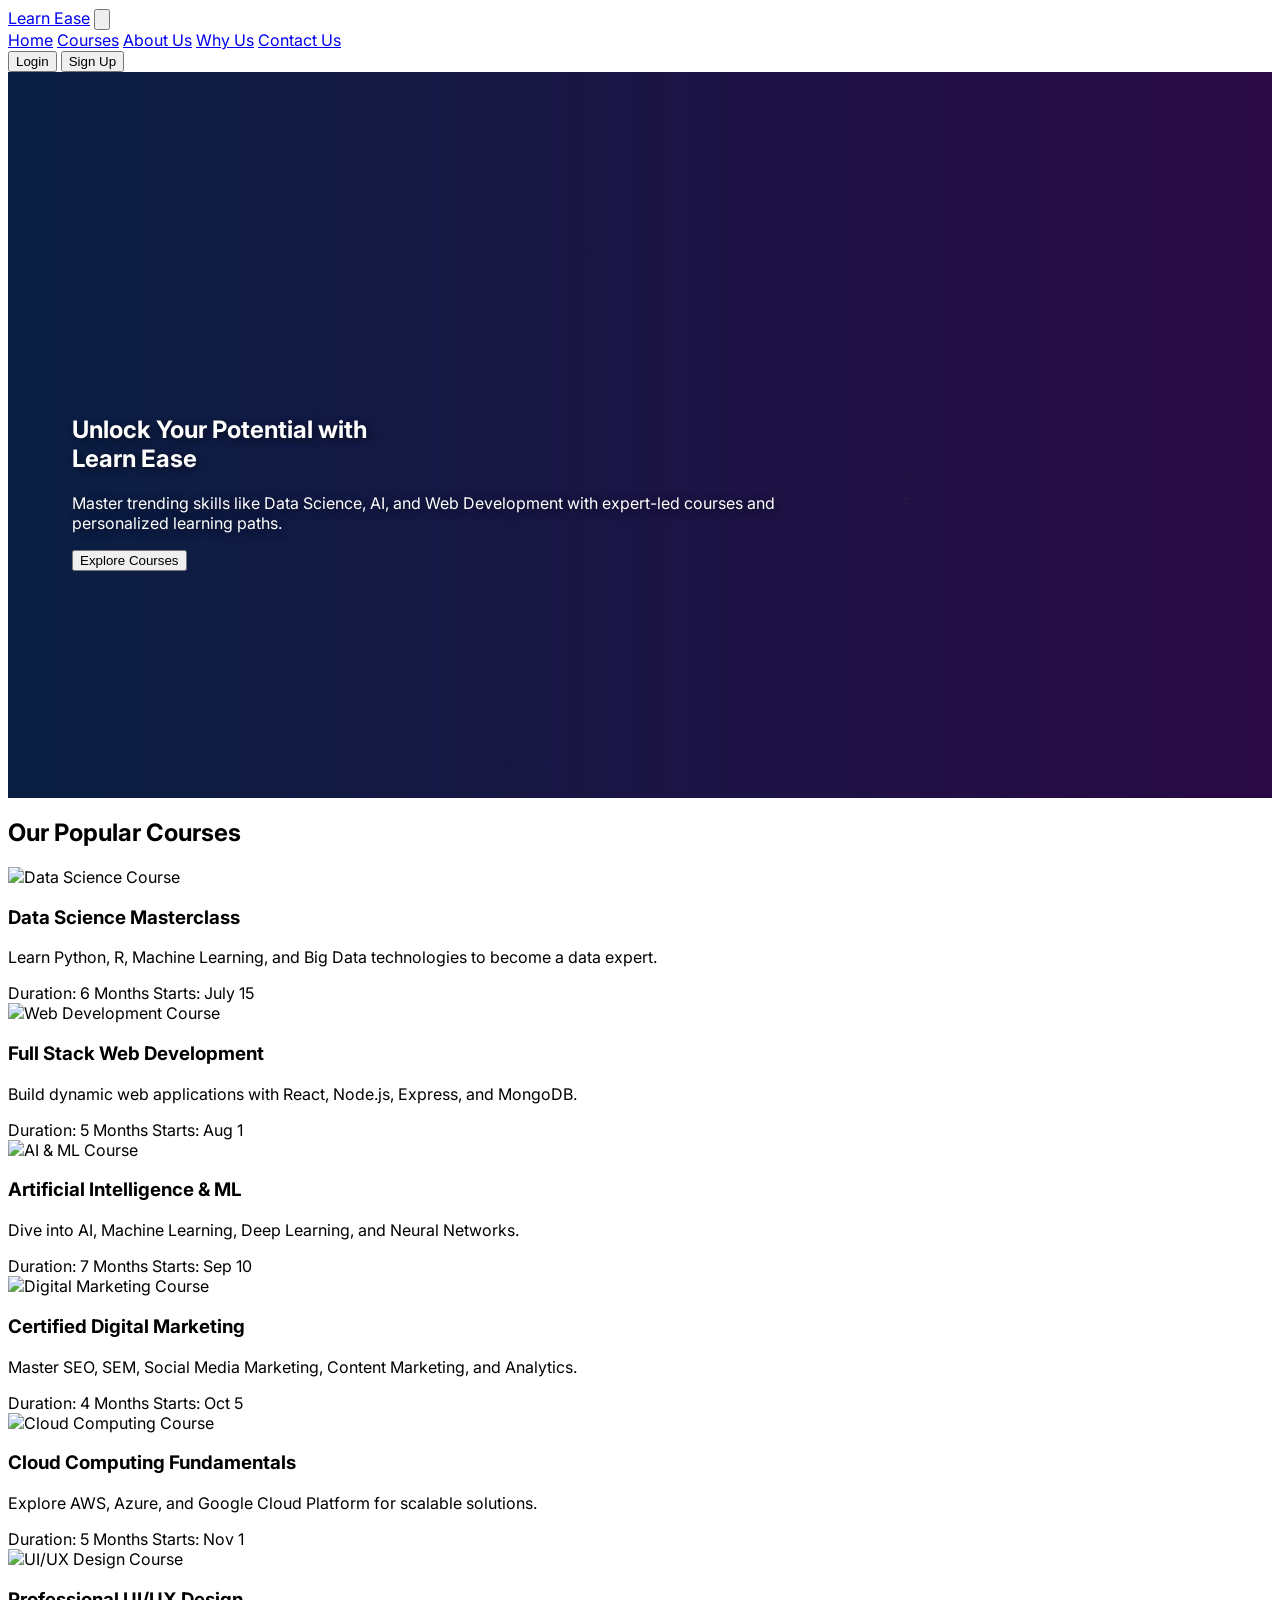
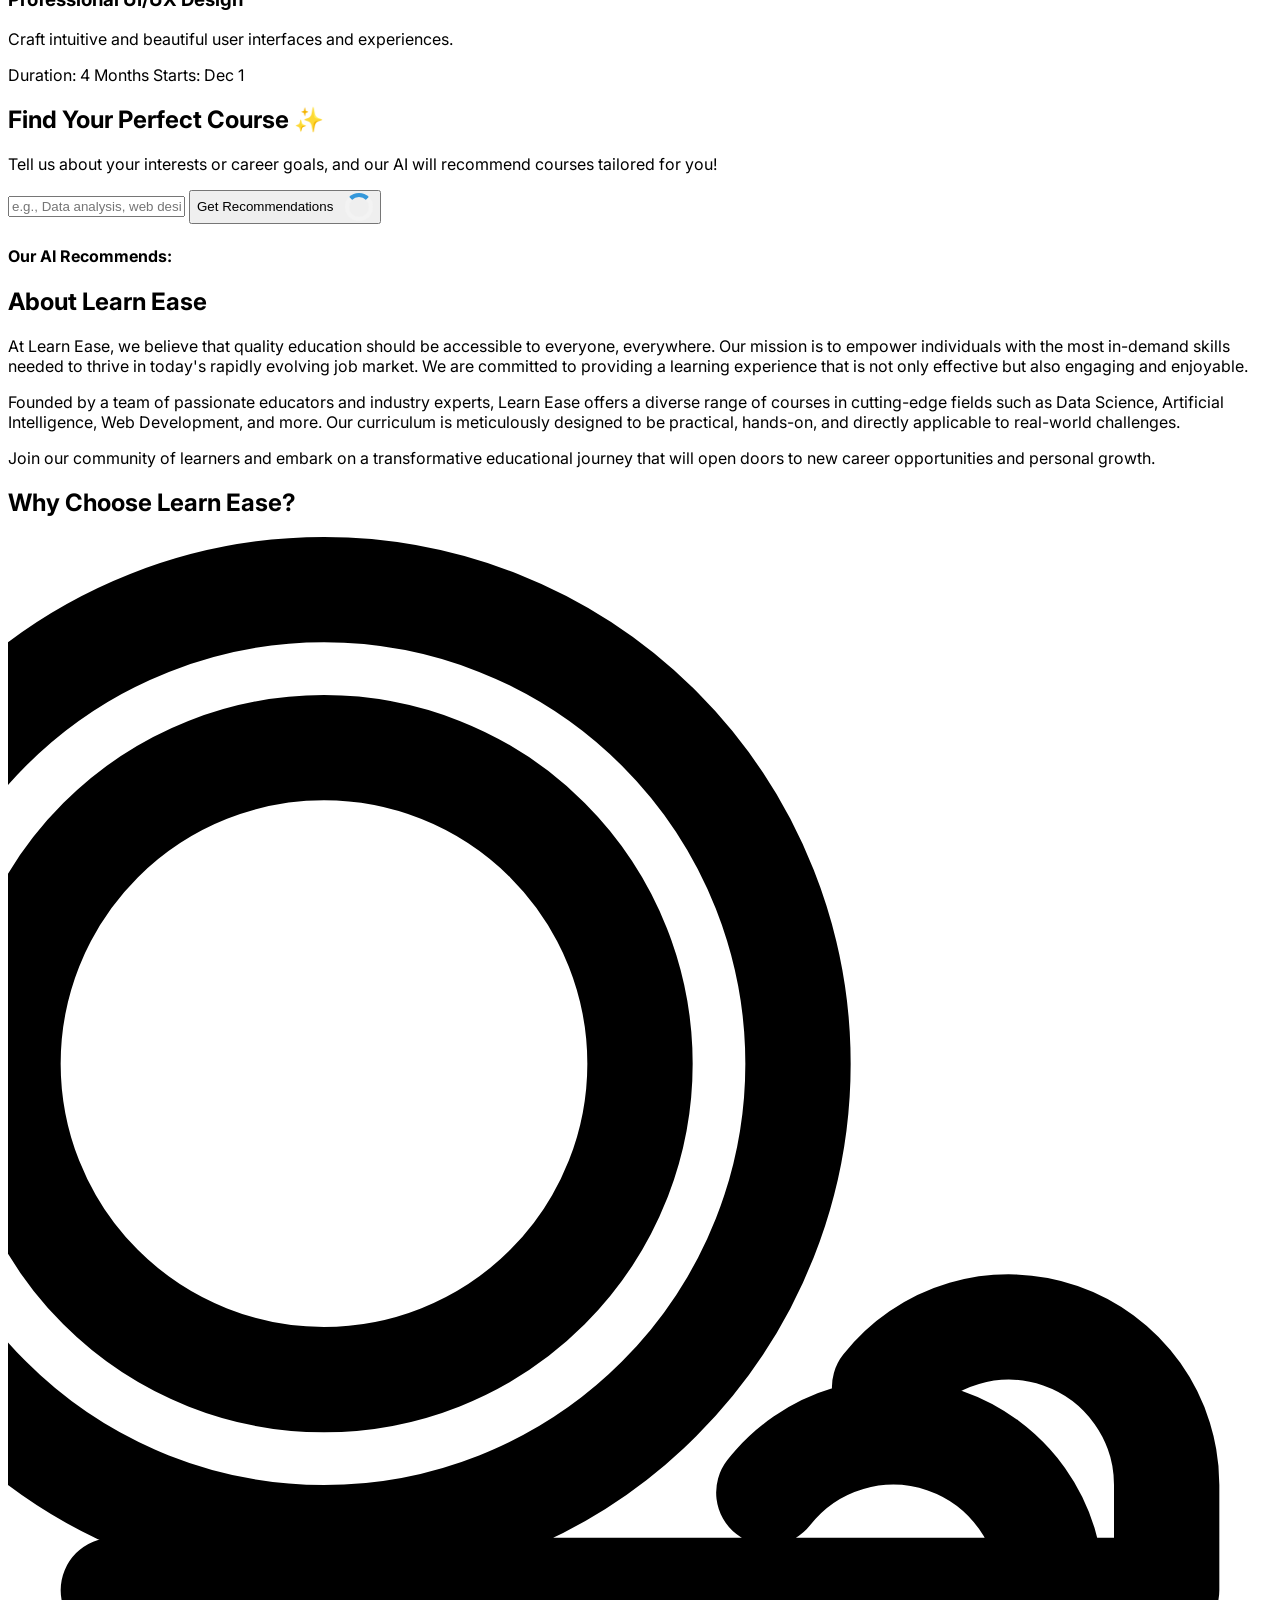
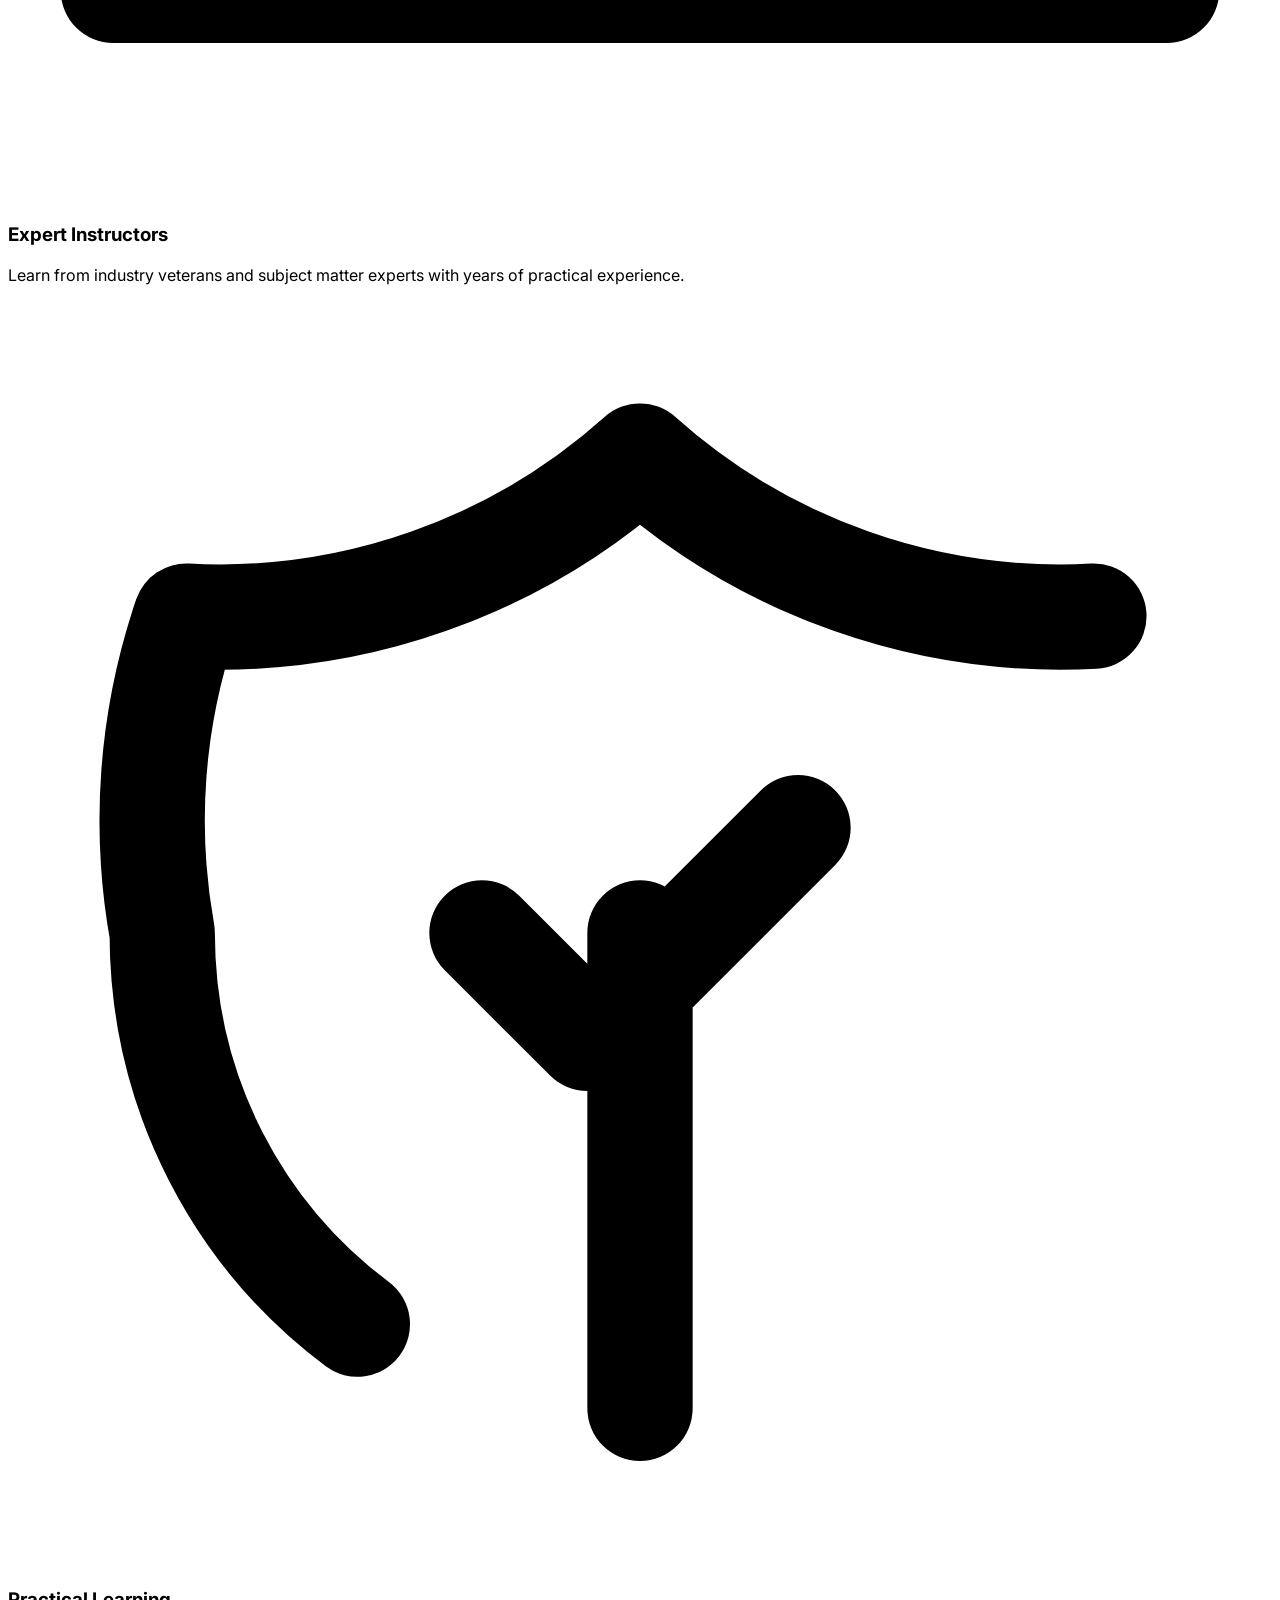
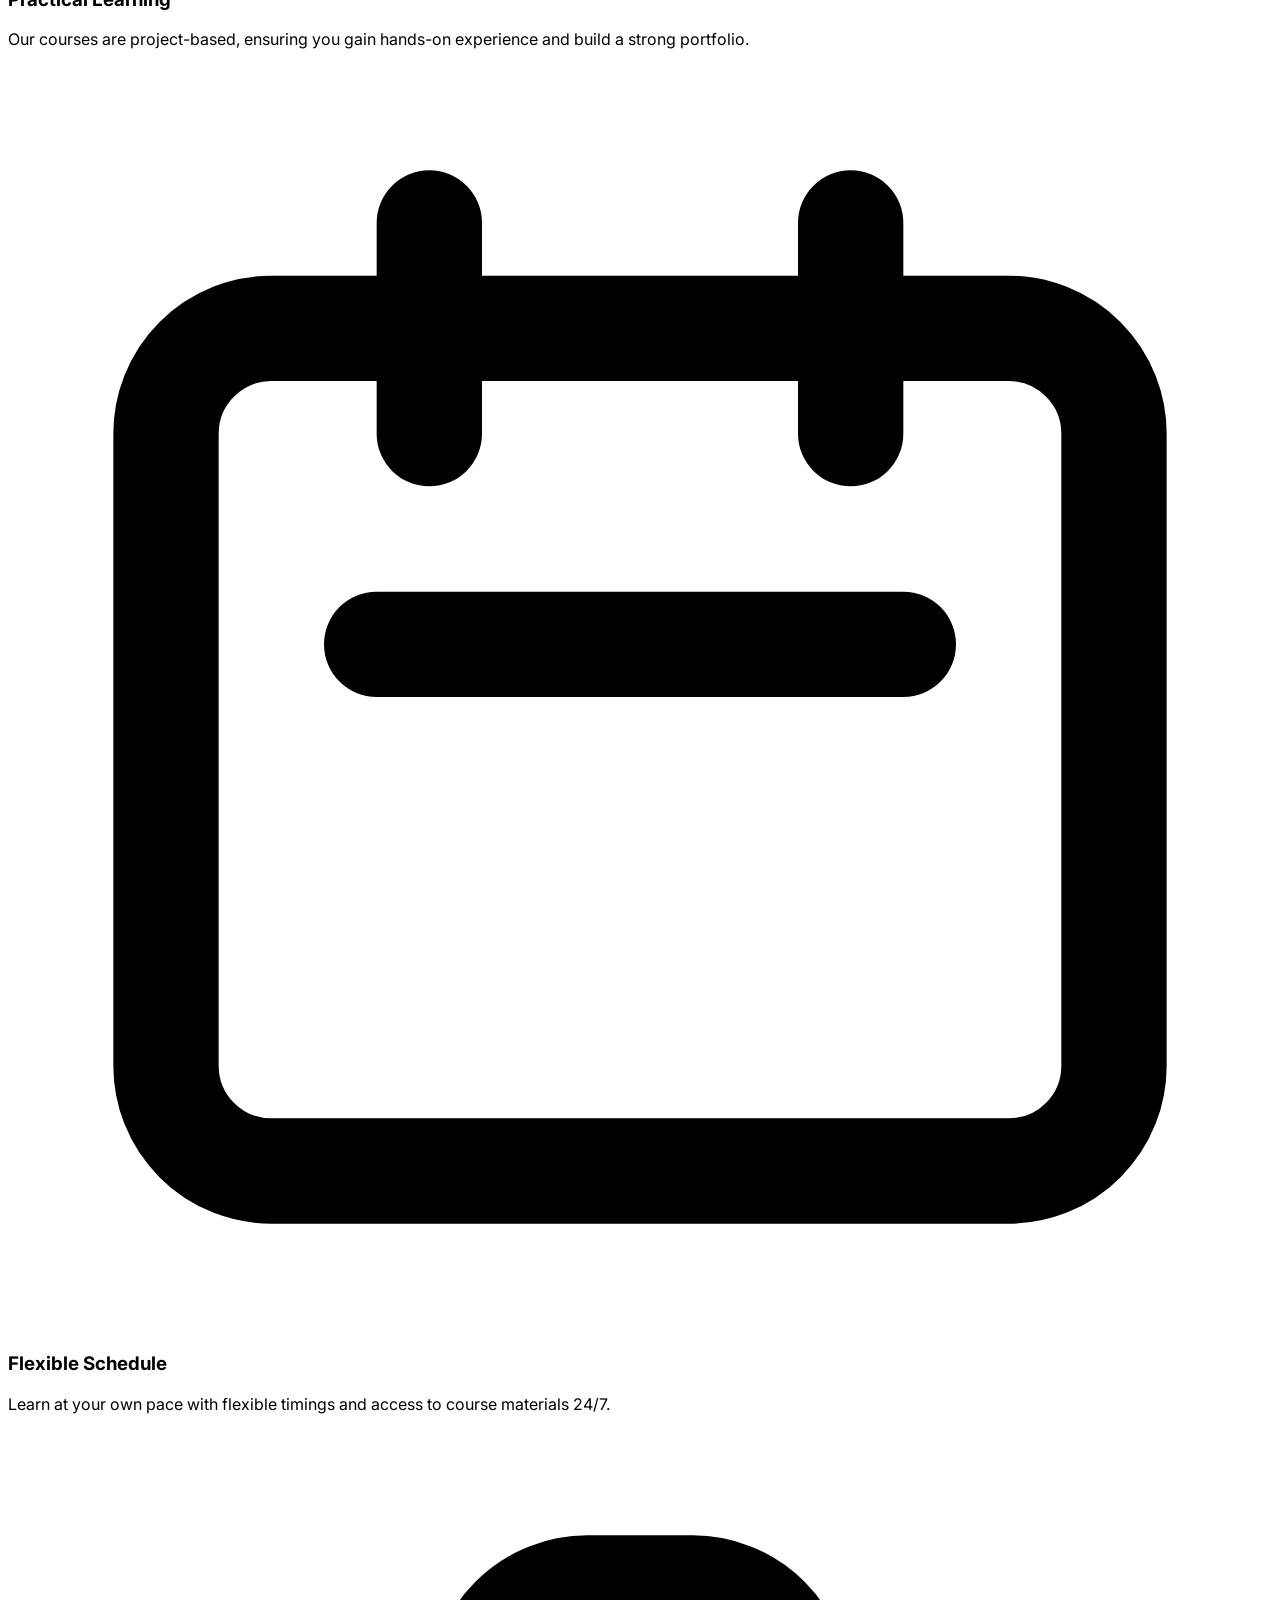
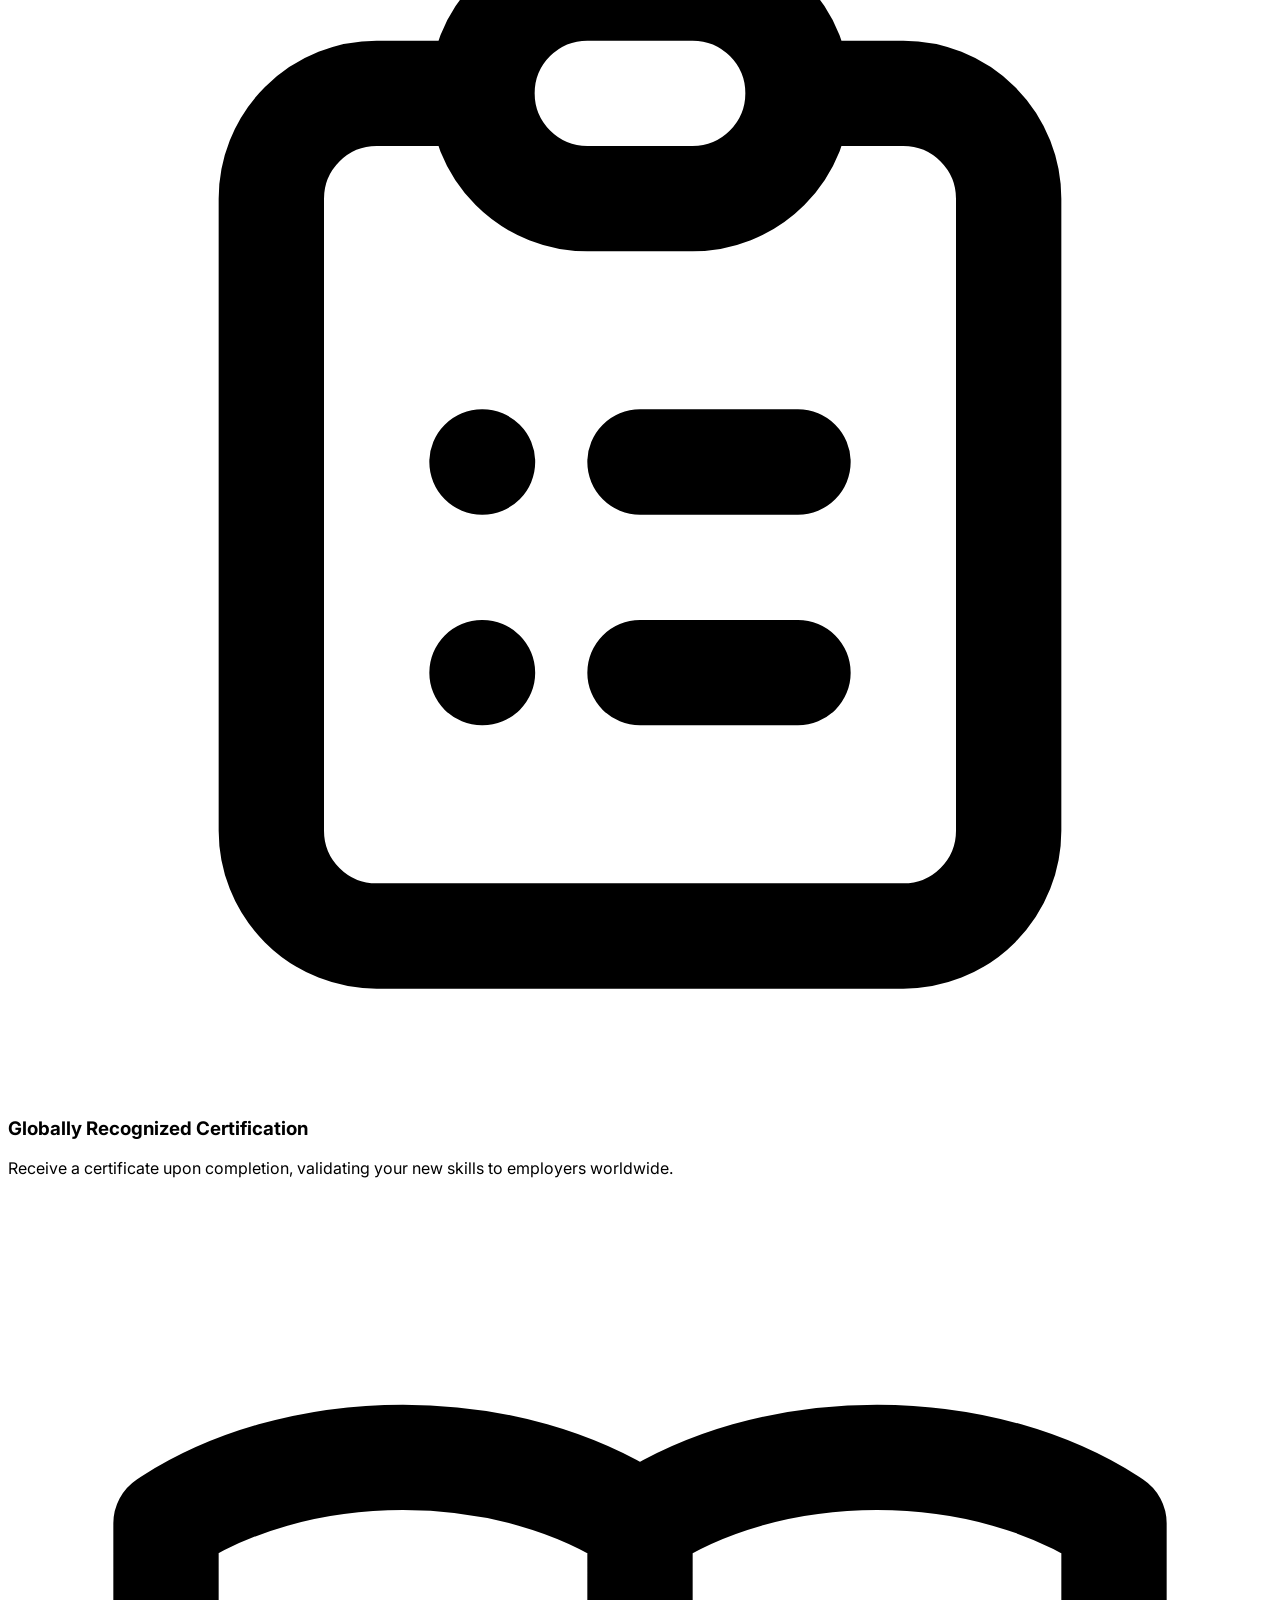
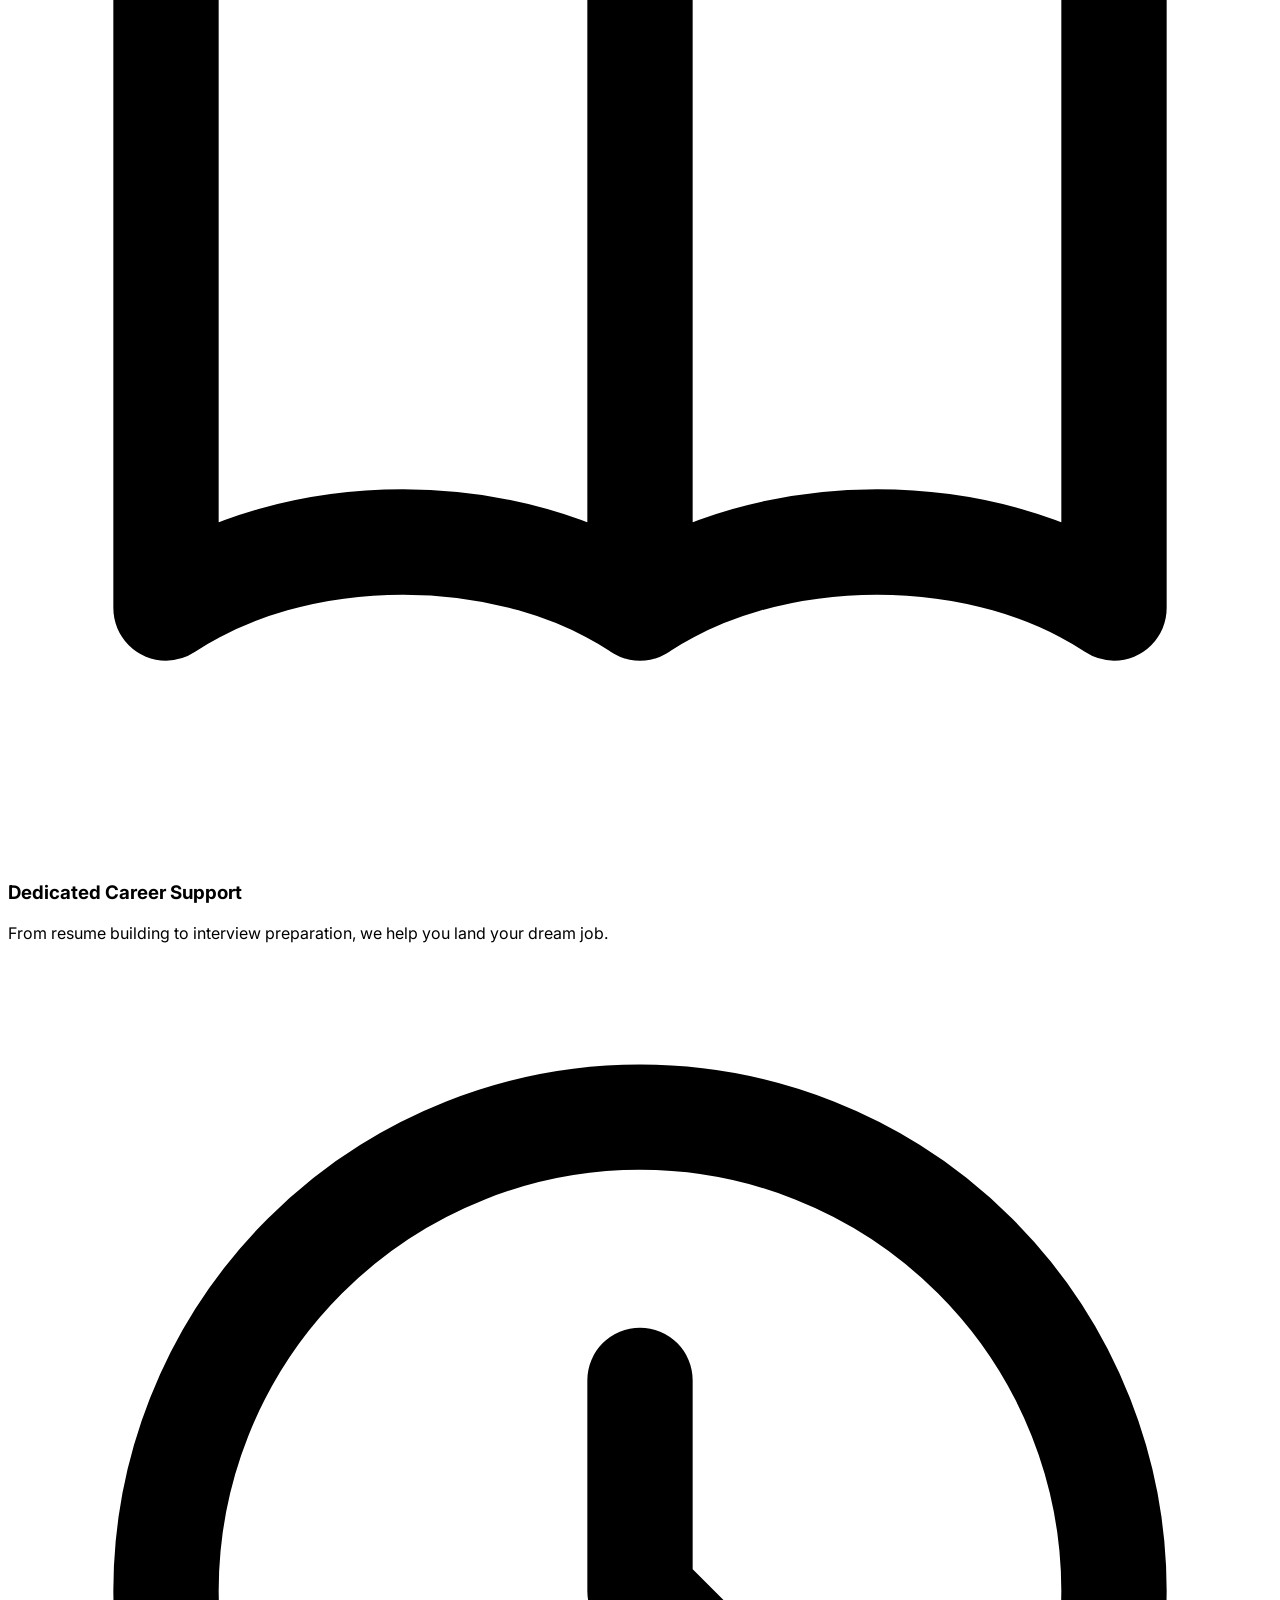
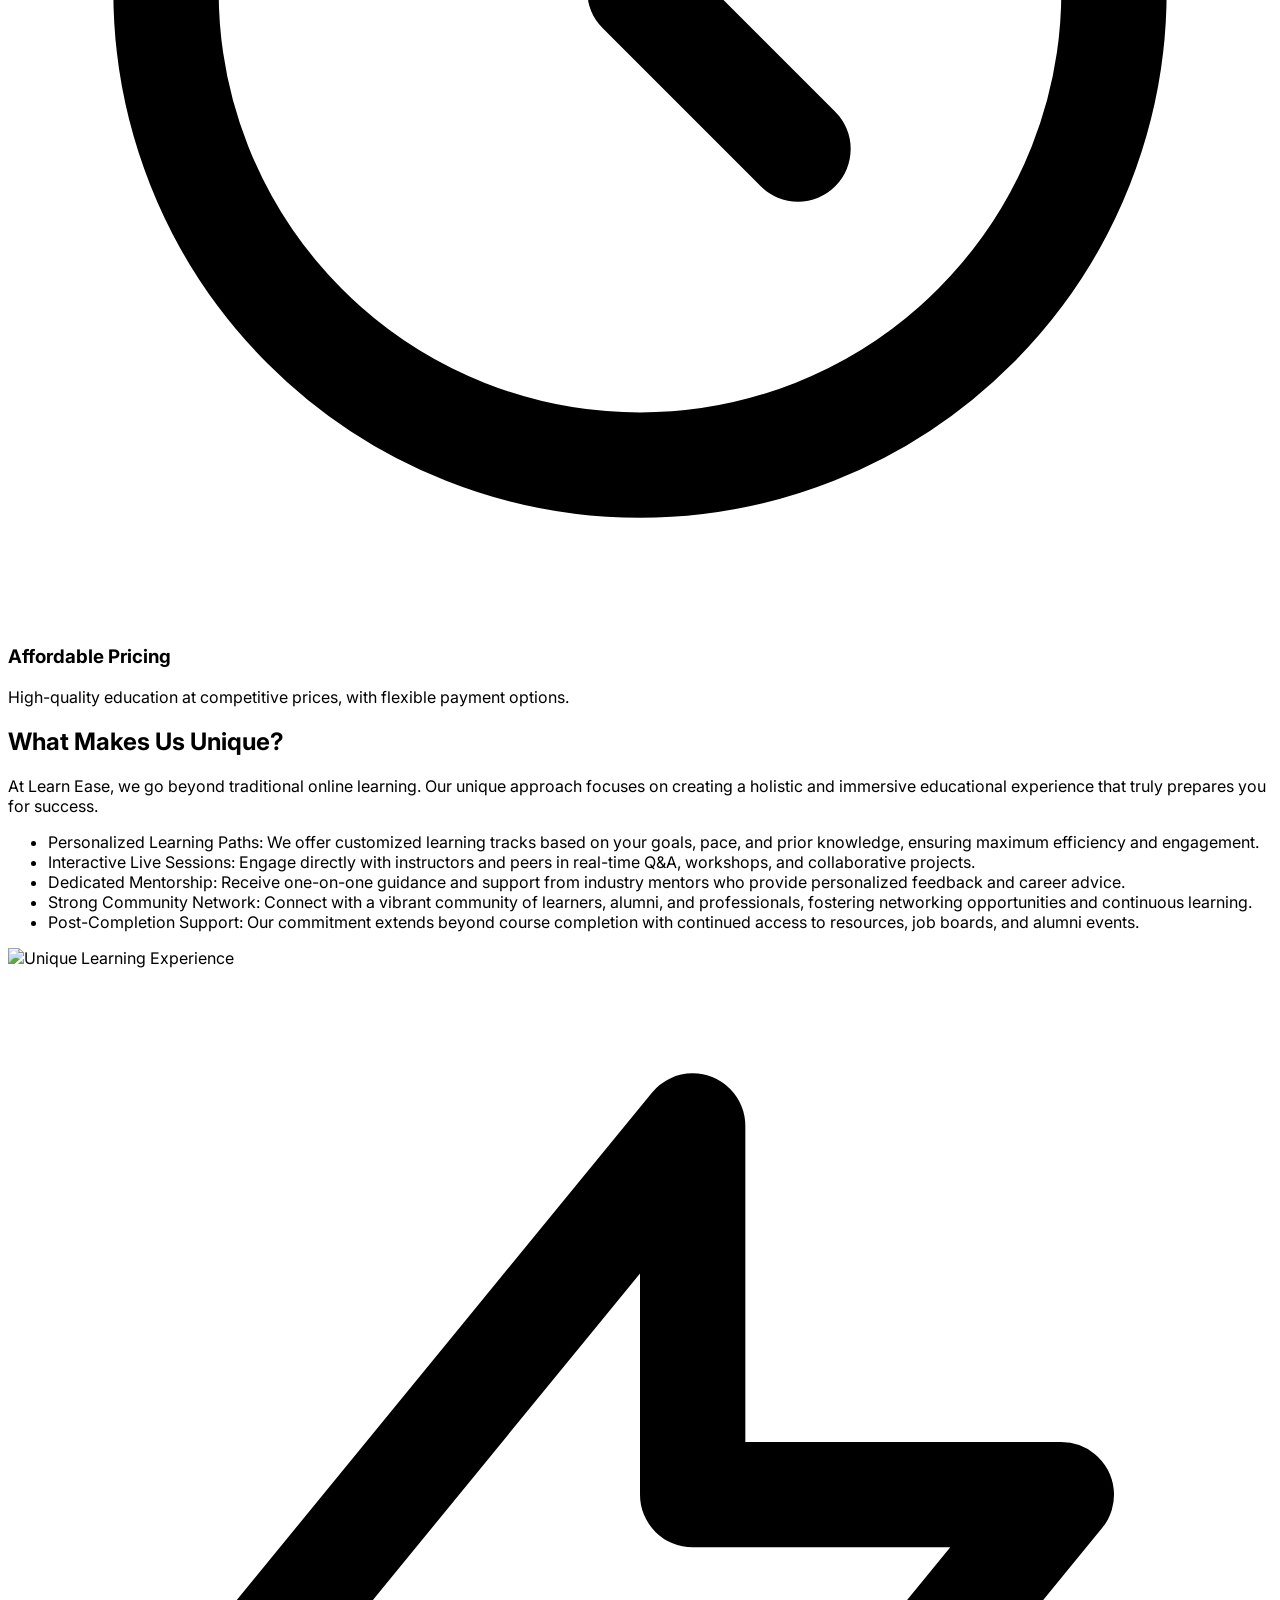
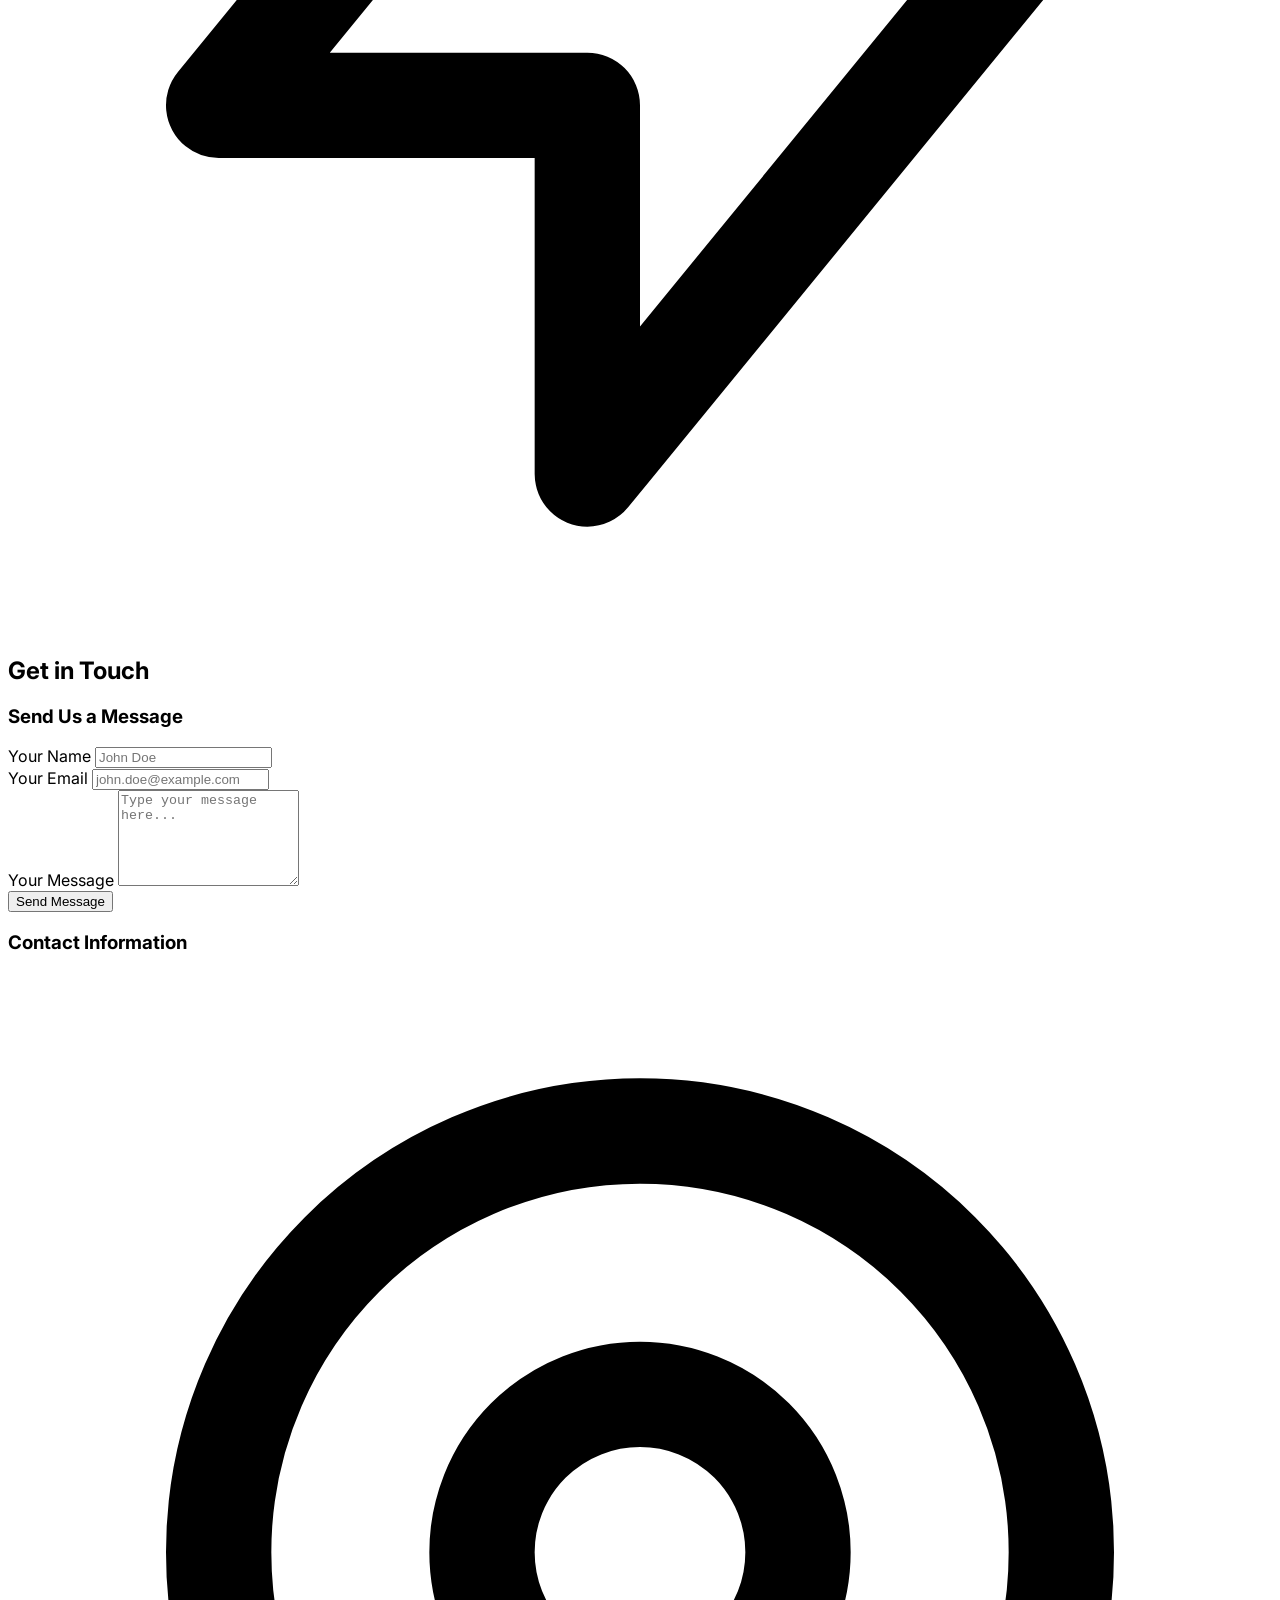
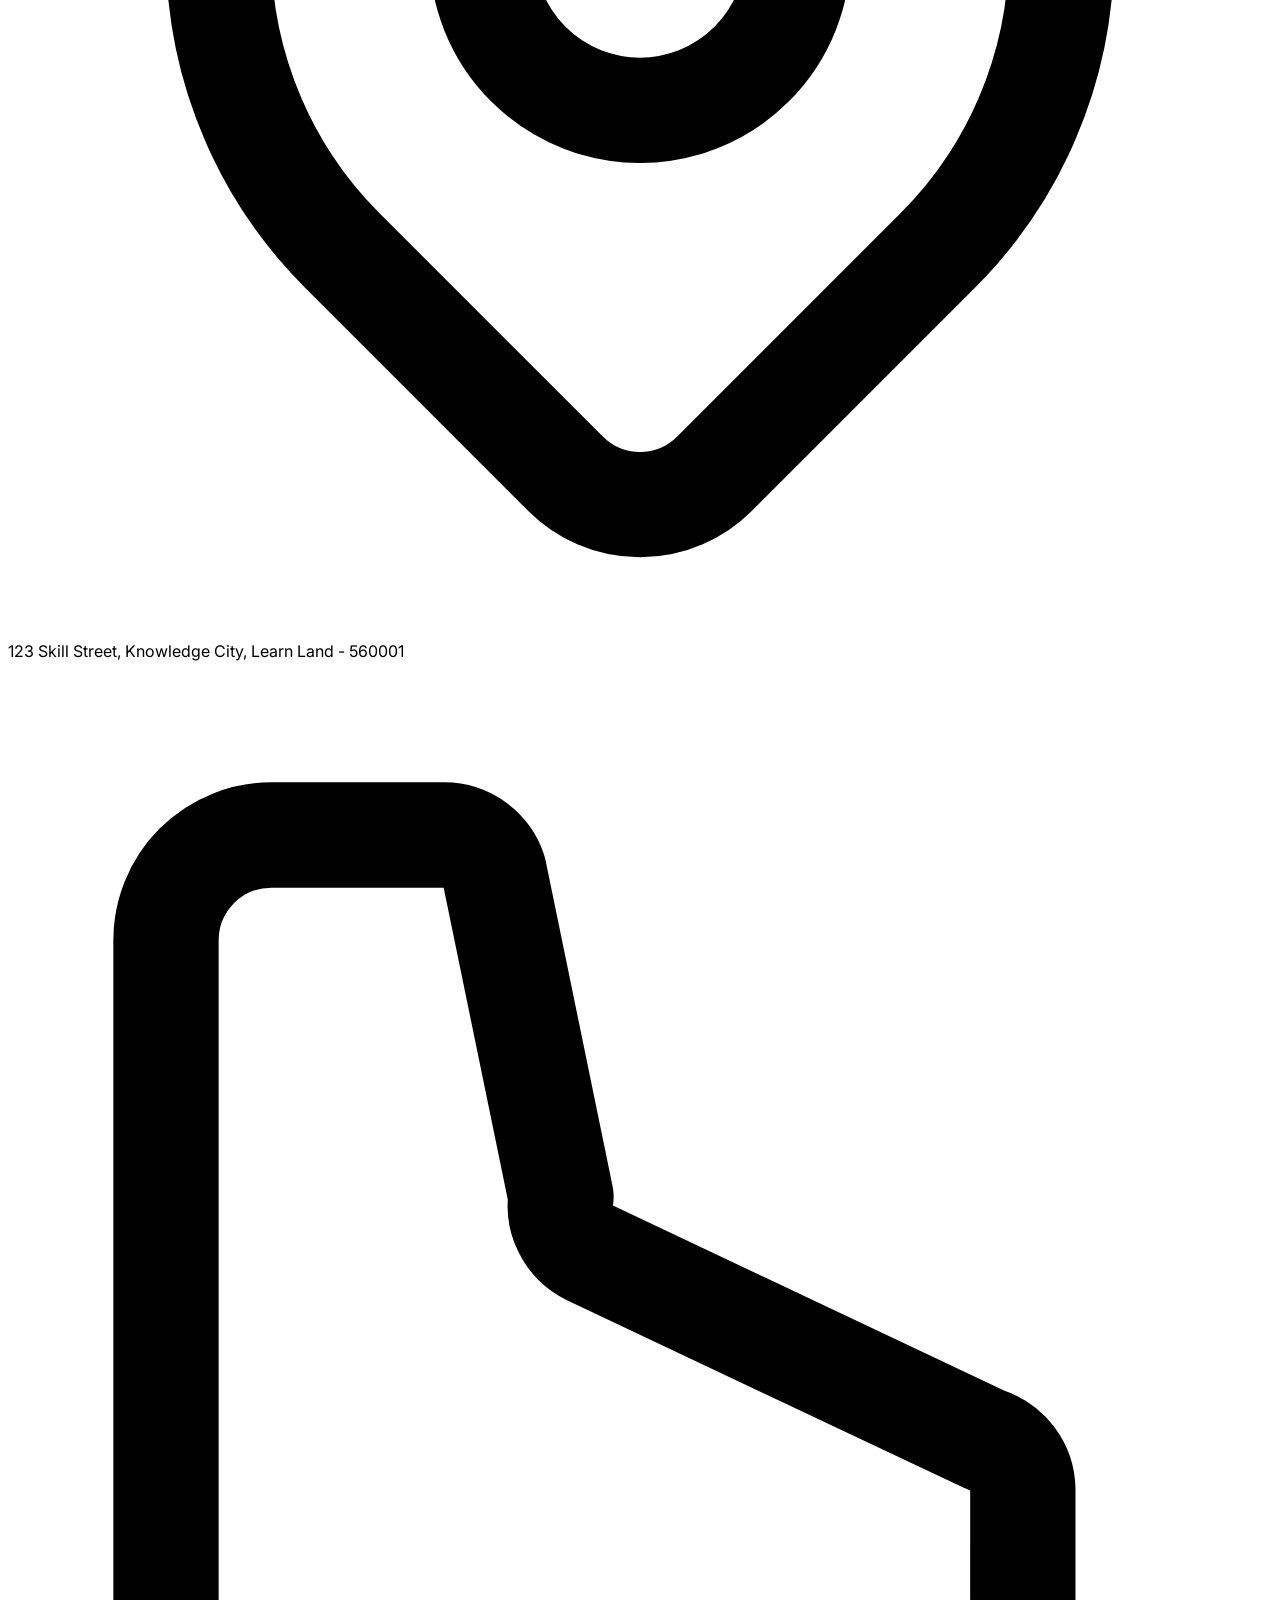
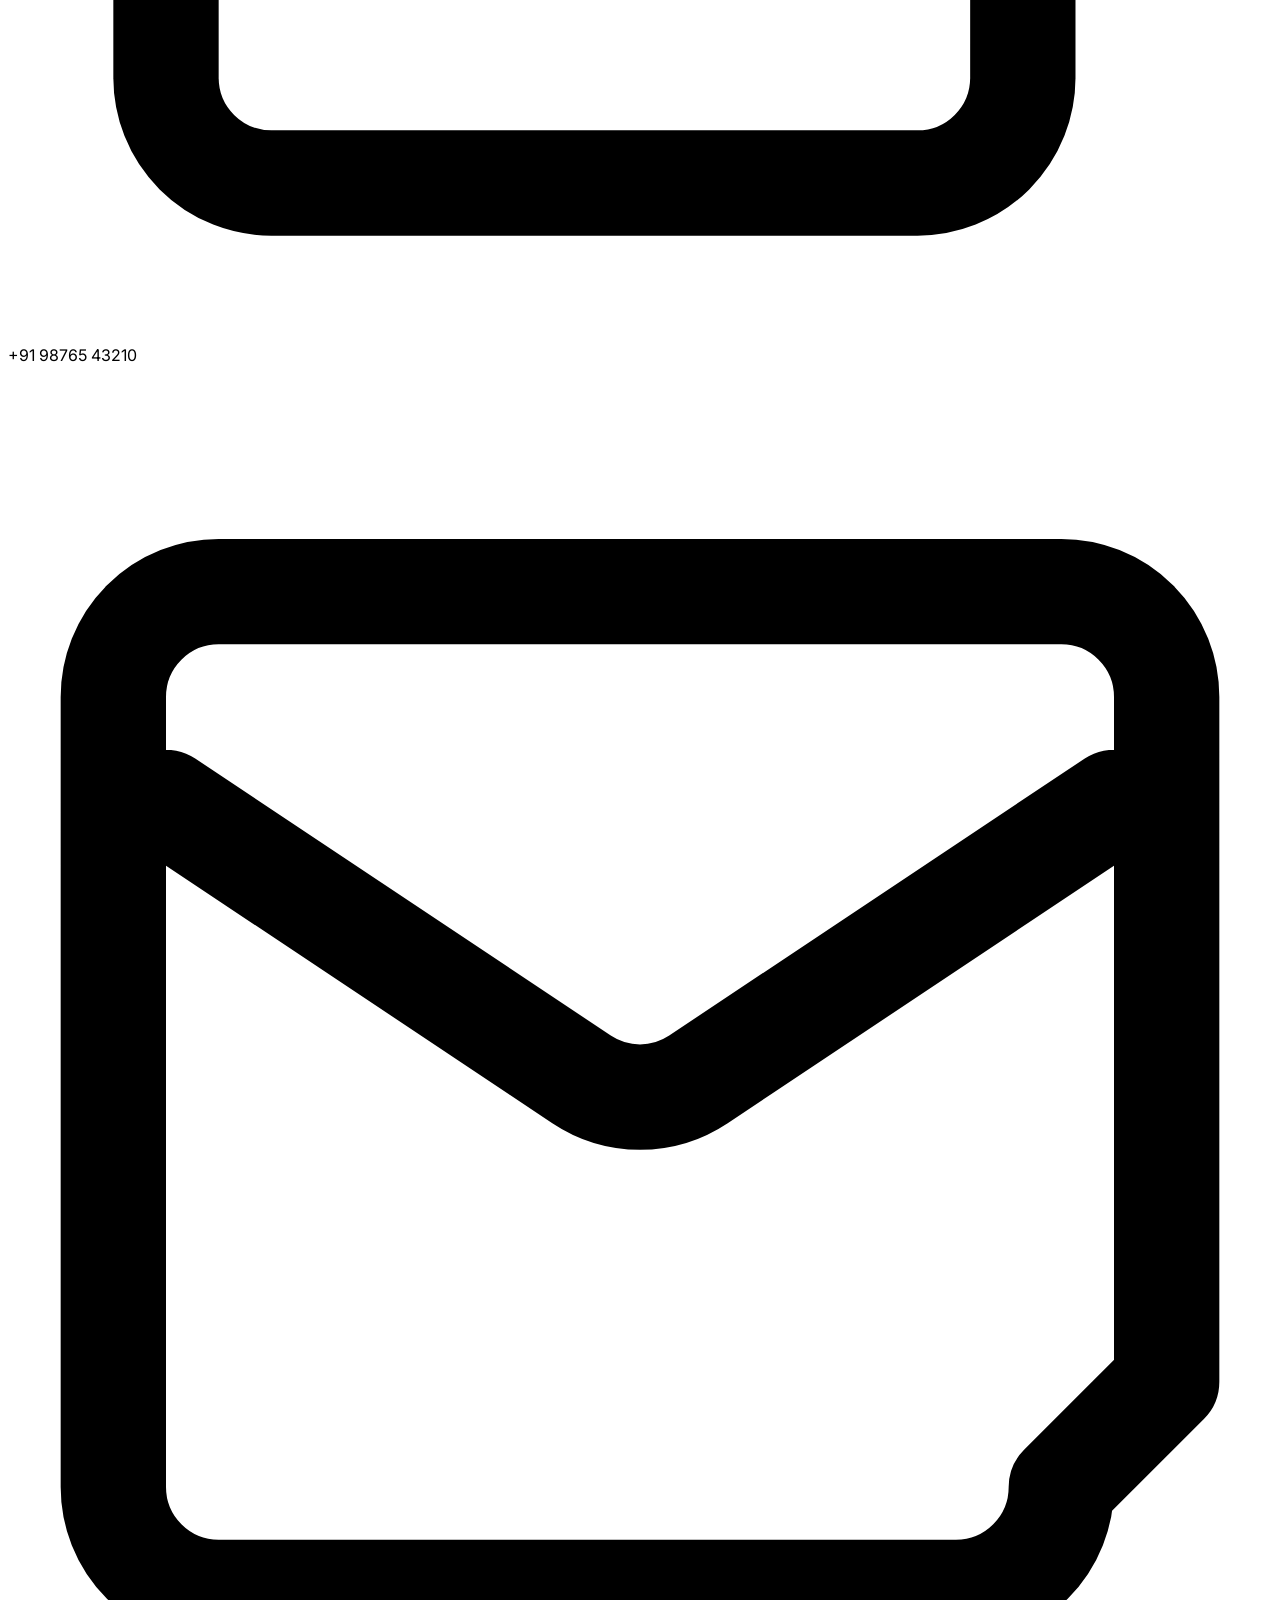
==== commit 39c5ab71: "Update index.html V 1.8" ====
--- a/index.html
+++ b/index.html
@@ -7,6 +7,7 @@
     <script src="https://cdn.tailwindcss.com"></script>
     <link href="https://fonts.googleapis.com/css2?family=Inter:wght@300;400;500;600;700&display=swap" rel="stylesheet">
     <style>
+        /* style.css content starts here */
         body {
             font-family: 'Inter', sans-serif;
             scroll-behavior: smooth;
@@ -89,6 +90,25 @@
         html {
             scroll-behavior: smooth;
         }
+
+        /* Loading spinner for AI generation */
+        .loader {
+            border: 4px solid #f3f3f3; /* Light grey */
+            border-top: 4px solid #3498db; /* Blue */
+            border-radius: 50%;
+            width: 20px;
+            height: 20px;
+            animation: spin 1s linear infinite;
+            display: inline-block;
+            vertical-align: middle;
+            margin-left: 8px;
+        }
+
+        @keyframes spin {
+            0% { transform: rotate(0deg); }
+            100% { transform: rotate(360deg); }
+        }
+        /* style.css content ends here */
     </style>
 </head>
 <body class="bg-gray-100 text-gray-800">
@@ -108,8 +128,7 @@
                 <a href="#courses" class="block text-lg font-medium text-gray-700 hover:text-indigo-600 transition duration-300 py-2 md:py-0">Courses</a>
                 <a href="#about" class="block text-lg font-medium text-gray-700 hover:text-indigo-600 transition duration-300 py-2 md:py-0">About Us</a>
                 <a href="#why-us" class="block text-lg font-medium text-gray-700 hover:text-indigo-600 transition duration-300 py-2 md:py-0">Why Us</a>
-                <a href="#uniqueness" class="block text-lg font-medium text-gray-700 hover:text-indigo-600 transition duration-300 py-2 md:py-0">Our Uniqueness</a>
-                <a href="#contact" class="block text-lg font-medium text-gray-700 hover:text-indigo-600 transition duration-300 py-2 md:py-0">Contact Us</a>
+                <a href="#uniqueness" class="block text-lg font-medium text-gray-700 hover:text-indigo-600 transition duration-300 py-2 md:py-0">Contact Us</a>
                 <div class="flex flex-col md:flex-row space-y-2 md:space-y-0 md:space-x-4 mt-4 md:mt-0">
                     <button class="px-7 py-3 bg-indigo-600 text-white font-semibold rounded-full shadow-md hover:bg-indigo-700 transition duration-300 text-lg">Login</button>
                     <button class="px-7 py-3 border border-indigo-600 text-indigo-700 font-semibold rounded-full hover:bg-indigo-50 transition duration-300 text-lg">Sign Up</button>
@@ -222,6 +241,28 @@
         </div>
     </section>
 
+    <section id="course-recommendation" class="py-16 md:py-24 bg-indigo-50">
+        <div class="container mx-auto px-6 text-center">
+            <h2 class="text-4xl md:text-5xl font-extrabold text-gray-900 mb-12">Find Your Perfect Course ✨</h2>
+            <div class="max-w-3xl mx-auto bg-white p-8 rounded-3xl shadow-xl">
+                <p class="text-lg text-gray-700 mb-6">Tell us about your interests or career goals, and our AI will recommend courses tailored for you!</p>
+                <div class="flex flex-col md:flex-row items-center gap-4 mb-6">
+                    <input type="text" id="interest-input" placeholder="e.g., Data analysis, web design, starting a tech career" class="flex-1 px-5 py-3 border border-gray-300 rounded-full focus:ring-indigo-500 focus:border-indigo-500 transition duration-200 text-lg">
+                    <button id="get-recommendations-button" class="px-8 py-3 bg-indigo-600 text-white font-bold rounded-full shadow-md hover:bg-indigo-700 transition duration-300 flex items-center justify-center text-lg">
+                        Get Recommendations
+                        <span id="recommendation-loading-spinner" class="loader hidden ml-2"></span>
+                    </button>
+                </div>
+                <div id="recommendation-results" class="mt-8 p-6 bg-blue-50 rounded-lg border border-blue-200 hidden text-left">
+                    <h4 class="text-2xl font-bold text-blue-700 mb-4">Our AI Recommends:</h4>
+                    <div id="recommended-courses-list" class="space-y-3 text-gray-800 text-lg">
+                        </div>
+                    <p id="recommendation-error" class="text-red-600 mt-4 hidden"></p>
+                </div>
+            </div>
+        </div>
+    </section>
+
     <div id="course-modal" class="modal">
         <div class="modal-content">
             <span class="close-button">&times;</span>
@@ -230,8 +271,17 @@
                 <div>
                     <h3 class="text-2xl font-bold text-indigo-600 mb-3">About the Course</h3>
                     <p id="modal-course-description" class="text-gray-700 leading-relaxed mb-6 text-lg"></p>
-
-                    <h3 class="text-2xl font-bold text-indigo-600 mb-3">Key Learnings</h3>
+                    
+                    <button id="generate-ai-description" class="mt-4 px-6 py-3 bg-blue-500 text-white font-semibold rounded-full shadow-md hover:bg-blue-600 transition duration-300 text-base flex items-center justify-center">
+                        Generate AI Description ✨
+                        <span id="ai-loading-spinner" class="loader hidden"></span>
+                    </button>
+                    <div id="ai-description-container" class="mt-6 p-4 bg-blue-50 rounded-lg border border-blue-200 hidden">
+                        <h4 class="text-xl font-bold text-blue-700 mb-2">AI-Enhanced Description:</h4>
+                        <p id="ai-generated-description" class="text-gray-800 leading-relaxed text-base"></p>
+                    </div>
+
+                    <h3 class="text-2xl font-bold text-indigo-600 mb-3 mt-6">Key Learnings</h3>
                     <ul id="modal-course-learnings" class="list-disc list-inside text-gray-700 mb-6 space-y-2 text-lg">
                         </ul>
                 </div>
@@ -246,9 +296,12 @@
                     <ul id="modal-course-curriculum" class="list-disc list-inside text-gray-700 space-y-2 text-lg">
                         </ul>
 
-                    <button class="mt-8 w-full px-8 py-4 bg-indigo-600 text-white font-bold text-xl rounded-xl shadow-lg hover:bg-indigo-700 transition duration-300 transform hover:scale-105">
-                        Enroll Now
-                    </button>
+                    <form id="enroll-form" action="https://formspree.io/f/mgvywdra" method="POST" target="_blank" class="mt-8">
+                        <input type="hidden" name="Course Title" id="enroll-course-title">
+                        <button type="submit" class="w-full px-8 py-4 bg-indigo-600 text-white font-bold text-xl rounded-xl shadow-lg hover:bg-indigo-700 transition duration-300 transform hover:scale-105 text-center block">
+                            Enroll Now
+                        </button>
+                    </form>
                 </div>
             </div>
         </div>
@@ -364,7 +417,7 @@
             <div class="grid grid-cols-1 md:grid-cols-2 gap-12 items-center">
                 <div class="bg-white p-8 rounded-3xl shadow-xl text-gray-800">
                     <h3 class="text-3xl font-bold text-center text-gray-900 mb-8">Send Us a Message</h3>
-                    <form class="space-y-6">
+                    <form class="space-y-6" action="https://formspree.io/f/mgvywdra" method="POST" target="_blank">
                         <div>
                             <label for="name" class="block text-lg font-medium text-gray-700 mb-2">Your Name</label>
                             <input type="text" id="name" name="name" class="w-full px-5 py-3 border border-gray-300 rounded-xl focus:ring-indigo-500 focus:border-indigo-500 transition duration-200" placeholder="John Doe">
@@ -461,8 +514,36 @@
         </div>
     </footer>
 
+    <button id="open-chatbot-fab" class="fixed bottom-8 right-8 bg-indigo-600 text-white p-4 rounded-full shadow-lg hover:bg-indigo-700 transition duration-300 transform hover:scale-110 focus:outline-none">
+        <svg class="w-8 h-8" fill="none" stroke="currentColor" viewBox="0 0 24 24" xmlns="http://www.w3.org/2000/svg"><path stroke-linecap="round" stroke-linejoin="round" stroke-width="2" d="M8 10h.01M12 10h.01M16 10h.01M9 16H5a2 2 0 01-2-2V6a2 2 0 012-2h14a2 2 0 012 2v8a2 2 0 01-2 2h-5l-5 5v-5z"></path></svg>
+    </button>
+
+    <div id="chatbot-modal" class="modal">
+        <div class="modal-content max-w-md w-full p-6 bg-white rounded-xl shadow-2xl flex flex-col h-3/4 md:h-2/3 lg:h-1/2">
+            <div class="flex justify-between items-center pb-4 border-b border-gray-200">
+                <h3 class="text-2xl font-bold text-gray-900">Learn Ease AI Assistant ✨</h3>
+                <span id="close-chatbot-button" class="close-button text-gray-500 hover:text-gray-800">&times;</span>
+            </div>
+            <div id="chat-messages" class="flex-1 overflow-y-auto py-4 space-y-4">
+                <div class="flex justify-start">
+                    <div class="bg-gray-200 text-gray-800 p-3 rounded-xl max-w-[80%]">
+                        Hello! I'm your Learn Ease AI Assistant. How can I help you today?
+                    </div>
+                </div>
+            </div>
+            <div class="flex items-center pt-4 border-t border-gray-200">
+                <input type="text" id="chat-input" placeholder="Ask me anything..." class="flex-1 px-4 py-2 border border-gray-300 rounded-full focus:outline-none focus:ring-2 focus:ring-indigo-500 text-lg">
+                <button id="send-chat-button" class="ml-4 px-6 py-2 bg-indigo-600 text-white font-semibold rounded-full shadow-md hover:bg-indigo-700 transition duration-300 flex items-center">
+                    Send
+                    <span id="chat-loading-spinner" class="loader hidden"></span>
+                </button>
+            </div>
+        </div>
+    </div>
+
     <script>
-        // Data for course details (remains the same as before)
+        /* script.js content starts here */
+        // Data for course details
         const coursesData = {
             'data-science': {
                 title: 'Data Science Masterclass',
@@ -490,7 +571,8 @@
                     'Module 6: Introduction to Deep Learning',
                     'Module 7: Big Data Ecosystem & Cloud Platforms',
                     'Module 8: Capstone Project'
-                ]
+                ],
+                prompt: 'Generate a concise, engaging, and slightly more detailed description for a "Data Science Masterclass" course. Highlight its benefits and target audience. Keep it under 150 words.'
             },
             'web-development': {
                 title: 'Full Stack Web Development',
@@ -518,7 +600,8 @@
                     'Module 6: MongoDB - Database Integration',
                     'Module 7: Authentication & Deployment',
                     'Module 8: Final Project'
-                ]
+                ],
+                prompt: 'Generate a concise, engaging, and slightly more detailed description for a "Full Stack Web Development" course. Highlight its benefits and target audience. Keep it under 150 words.'
             },
             'ai-ml': {
                 title: 'Artificial Intelligence & Machine Learning',
@@ -546,7 +629,8 @@
                     'Module 6: Computer Vision Applications',
                     'Module 7: Natural Language Processing',
                     'Module 8: AI/ML Project'
-                ]
+                ],
+                prompt: 'Generate a concise, engaging, and slightly more detailed description for an "Artificial Intelligence & Machine Learning" course. Highlight its benefits and target audience. Keep it under 150 words.'
             },
             'digital-marketing': {
                 title: 'Certified Digital Marketing Professional',
@@ -574,7 +658,8 @@
                     'Module 6: Email Marketing & Automation',
                     'Module 7: Web Analytics & Reporting',
                     'Module 8: Digital Marketing Campaign Planning'
-                ]
+                ],
+                prompt: 'Generate a concise, engaging, and slightly more detailed description for a "Certified Digital Marketing Professional" course. Highlight its benefits and target audience. Keep it under 150 words.'
             },
             'cloud-computing': {
                 title: 'Cloud Computing Fundamentals',
@@ -602,7 +687,8 @@
                     'Module 6: Cloud Networking & Storage',
                     'Module 7: Serverless Computing',
                     'Module 8: Cloud Migration Strategies'
-                ]
+                ],
+                prompt: 'Generate a concise, engaging, and slightly more detailed description for a "Cloud Computing Fundamentals" course. Highlight its benefits and target audience. Keep it under 150 words.'
             },
             'ui-ux-design': {
                 title: 'Professional UI/UX Design',
@@ -630,7 +716,8 @@
                     'Module 6: Interaction Design & Animation',
                     'Module 7: Usability Testing & Iteration',
                     'Module 8: Building a UI/UX Portfolio'
-                ]
+                ],
+                prompt: 'Generate a concise, engaging, and slightly more detailed description for a "Professional UI/UX Design" course. Highlight its benefits and target audience. Keep it under 150 words.'
             }
         };
 
@@ -650,80 +737,6 @@
                 }
             });
         });
-
-
-        // --- Hero Section Carousel ---
-        const carouselItems = document.querySelectorAll('.carousel-item');
-        const carouselDots = document.querySelectorAll('.carousel-dots .dot');
-        let currentItem = 0;
-
-        function showCarouselItem(index) {
-            carouselItems.forEach((item, i) => {
-                item.classList.remove('active');
-                if (i === index) {
-                    item.classList.add('active');
-                    // Remove and re-add animation classes to restart animation
-                    item.querySelectorAll('.animate-fade-in-up').forEach(el => {
-                        el.classList.remove('animate-fade-in-up', 'delay-100', 'delay-200');
-                        void el.offsetWidth; // Trigger reflow
-                        el.classList.add('animate-fade-in-up');
-                        if (el.dataset.delay === '100') el.classList.add('delay-100');
-                        if (el.dataset.delay === '200') el.classList.add('delay-200');
-                    });
-                }
-            });
-            carouselDots.forEach((dot, i) => {
-                dot.classList.remove('opacity-100');
-                dot.classList.add('opacity-50');
-                if (i === index) {
-                    dot.classList.remove('opacity-50');
-                    dot.classList.add('opacity-100');
-                }
-            });
-        }
-
-        function nextCarouselItem() {
-            currentItem = (currentItem + 1) % carouselItems.length;
-            showCarouselItem(currentItem);
-        }
-
-        // Auto-advance carousel every 5 seconds
-        let carouselInterval = setInterval(nextCarouselItem, 5000);
-
-        // Add event listeners to dots for manual navigation
-        carouselDots.forEach((dot, index) => {
-            dot.addEventListener('click', () => {
-                clearInterval(carouselInterval); // Stop auto-advance on manual interaction
-                currentItem = index;
-                showCarouselItem(currentItem);
-                carouselInterval = setInterval(nextCarouselItem, 5000); // Restart auto-advance
-            });
-        });
-
-        // Initialize carousel
-        showCarouselItem(currentItem);
-
-        // Add Tailwind animation keyframes for fade-in-up
-        const style = document.createElement('style');
-        style.innerHTML = `
-            @keyframes fadeInUp {
-                from {
-                    opacity: 0;
-                    transform: translateY(20px);
-                }
-                to {
-                    opacity: 1;
-                    transform: translateY(0);
-                }
-            }
-            .animate-fade-in-up {
-                animation: fadeInUp 0.6s ease-out forwards;
-            }
-            .delay-100 { animation-delay: 0.1s; }
-            .delay-200 { animation-delay: 0.2s; }
-        `;
-        document.head.appendChild(style);
-
 
         // --- Course Detail Modal ---
         const courseCards = document.querySelectorAll('.course-card');
@@ -738,6 +751,16 @@
         const modalCourseBatch = document.getElementById('modal-course-batch');
         const modalCourseLearnings = document.getElementById('modal-course-learnings');
         const modalCourseCurriculum = document.getElementById('modal-course-curriculum');
+        const enrollForm = document.getElementById('enroll-form'); // Get the enroll form
+        const enrollCourseTitleInput = document.getElementById('enroll-course-title'); // Hidden input for course title
+
+        // Elements for Gemini AI feature in course modal
+        const generateAiDescriptionButton = document.getElementById('generate-ai-description');
+        const aiLoadingSpinner = document.getElementById('ai-loading-spinner');
+        const aiDescriptionContainer = document.getElementById('ai-description-container');
+        const aiGeneratedDescription = document.getElementById('ai-generated-description');
+
+        let currentCoursePrompt = ''; // To store the prompt for the currently open course
 
         courseCards.forEach(card => {
             card.addEventListener('click', () => {
@@ -752,7 +775,13 @@
                     modalCourseInstructor.textContent = course.instructor;
                     modalCourseBatch.textContent = course.batch;
 
-                    // Clear previous list items
+                    // Set the course title in the hidden input for Formspree
+                    enrollCourseTitleInput.value = course.title;
+
+                    // Store the prompt for AI generation
+                    currentCoursePrompt = course.prompt;
+
+                    // Clear previous list items for learnings
                     modalCourseLearnings.innerHTML = '';
                     course.learnings.forEach(learning => {
                         const li = document.createElement('li');
@@ -760,6 +789,7 @@
                         modalCourseLearnings.appendChild(li);
                     });
 
+                    // Clear previous list items for curriculum
                     modalCourseCurriculum.innerHTML = '';
                     course.curriculum.forEach(item => {
                         const li = document.createElement('li');
@@ -767,6 +797,10 @@
                         modalCourseCurriculum.appendChild(li);
                     });
 
+                    // Hide AI generated description section when a new course modal opens
+                    aiDescriptionContainer.classList.add('hidden');
+                    aiGeneratedDescription.textContent = ''; // Clear previous AI text
+
                     modal.classList.add('show');
                 }
             });
@@ -802,6 +836,272 @@
             });
         });
 
+        // --- Gemini API Integration for Course Description ---
+        generateAiDescriptionButton.addEventListener('click', async () => {
+            if (!currentCoursePrompt) {
+                aiGeneratedDescription.textContent = "No prompt available for this course.";
+                aiDescriptionContainer.classList.remove('hidden');
+                return;
+            }
+
+            // Show loading spinner
+            aiLoadingSpinner.classList.remove('hidden');
+            generateAiDescriptionButton.disabled = true; // Disable button during loading
+            aiGeneratedDescription.textContent = ''; // Clear previous content
+            aiDescriptionContainer.classList.add('hidden'); // Hide container until content is ready
+
+            try {
+                let chatHistory = [];
+                chatHistory.push({ role: "user", parts: [{ text: currentCoursePrompt }] });
+                const payload = { contents: chatHistory };
+                const apiKey = ""; // Leave as empty string; Canvas will provide it at runtime
+                const apiUrl = `https://generativelanguage.googleapis.com/v1beta/models/gemini-2.0-flash:generateContent?key=${apiKey}`;
+
+                const response = await fetch(apiUrl, {
+                    method: 'POST',
+                    headers: { 'Content-Type': 'application/json' },
+                    body: JSON.stringify(payload)
+                });
+
+                if (!response.ok) {
+                    const errorData = await response.json();
+                    console.error('API Error:', errorData);
+                    aiGeneratedDescription.textContent = `Error generating description: ${errorData.error?.message || response.statusText}`;
+                    aiDescriptionContainer.classList.remove('hidden');
+                    return;
+                }
+
+                const result = await response.json();
+
+                if (result.candidates && result.candidates.length > 0 &&
+                    result.candidates[0].content && result.candidates[0].content.parts &&
+                    result.candidates[0].content.parts.length > 0) {
+                    const text = result.candidates[0].content.parts[0].text;
+                    aiGeneratedDescription.textContent = text;
+                    aiDescriptionContainer.classList.remove('hidden');
+                } else {
+                    aiGeneratedDescription.textContent = "Could not generate a description. Please try again.";
+                    aiDescriptionContainer.classList.remove('hidden');
+                }
+            } catch (error) {
+                console.error('Fetch error:', error);
+                aiGeneratedDescription.textContent = `An error occurred: ${error.message}. Please check your network connection or try again.`;
+                aiDescriptionContainer.classList.remove('hidden');
+            } finally {
+                // Hide loading spinner and re-enable button
+                aiLoadingSpinner.classList.add('hidden');
+                generateAiDescriptionButton.disabled = false;
+            }
+        });
+
+
+        // --- AI Chatbot Feature ---
+        const openChatbotFab = document.getElementById('open-chatbot-fab');
+        const chatbotModal = document.getElementById('chatbot-modal');
+        const closeChatbotButton = document.getElementById('close-chatbot-button');
+        const chatMessagesContainer = document.getElementById('chat-messages');
+        const chatInput = document.getElementById('chat-input');
+        const sendChatButton = document.getElementById('send-chat-button');
+        const chatLoadingSpinner = document.getElementById('chat-loading-spinner');
+
+        let chatHistory = [{ role: "model", parts: [{ text: "Hello! I'm your Learn Ease AI Assistant. How can I help you today?" }] }];
+
+        // Function to add a message to the chat display
+        function addChatMessage(message, sender) {
+            const messageDiv = document.createElement('div');
+            messageDiv.classList.add('flex', sender === 'user' ? 'justify-end' : 'justify-start');
+            
+            const bubbleDiv = document.createElement('div');
+            bubbleDiv.classList.add('p-3', 'rounded-xl', 'max-w-[80%]');
+            if (sender === 'user') {
+                bubbleDiv.classList.add('bg-indigo-500', 'text-white');
+            } else {
+                bubbleDiv.classList.add('bg-gray-200', 'text-gray-800');
+            }
+            bubbleDiv.textContent = message;
+            
+            messageDiv.appendChild(bubbleDiv);
+            chatMessagesContainer.appendChild(messageDiv);
+            chatMessagesContainer.scrollTop = chatMessagesContainer.scrollHeight; // Scroll to bottom
+        }
+
+        // Function to send message to Gemini API for chatbot
+        async function sendChatMessage() {
+            const userMessage = chatInput.value.trim();
+            if (!userMessage) return;
+
+            addChatMessage(userMessage, 'user');
+            chatHistory.push({ role: "user", parts: [{ text: userMessage }] });
+            chatInput.value = ''; // Clear input
+
+            // Show loading spinner
+            chatLoadingSpinner.classList.remove('hidden');
+            sendChatButton.disabled = true;
+
+            try {
+                const payload = { contents: chatHistory };
+                const apiKey = ""; // Leave as empty string; Canvas will provide it at runtime
+                const apiUrl = `https://generativelanguage.googleapis.com/v1beta/models/gemini-2.0-flash:generateContent?key=${apiKey}`;
+
+                const response = await fetch(apiUrl, {
+                    method: 'POST',
+                    headers: { 'Content-Type': 'application/json' },
+                    body: JSON.stringify(payload)
+                });
+
+                if (!response.ok) {
+                    const errorData = await response.json();
+                    console.error('Chatbot API Error:', errorData);
+                    addChatMessage(`Error: ${errorData.error?.message || response.statusText}`, 'model');
+                    return;
+                }
+
+                const result = await response.json();
+
+                if (result.candidates && result.candidates.length > 0 &&
+                    result.candidates[0].content && result.candidates[0].content.parts &&
+                    result.candidates[0].content.parts.length > 0) {
+                    const aiResponse = result.candidates[0].content.parts[0].text;
+                    addChatMessage(aiResponse, 'model');
+                    chatHistory.push({ role: "model", parts: [{ text: aiResponse }] });
+                } else {
+                    addChatMessage("I'm having trouble understanding. Can you rephrase?", 'model');
+                }
+            } catch (error) {
+                console.error('Chatbot Fetch error:', error);
+                addChatMessage(`An error occurred: ${error.message}. Please try again.`, 'model');
+            } finally {
+                // Hide loading spinner and re-enable button
+                chatLoadingSpinner.classList.add('hidden');
+                sendChatButton.disabled = false;
+            }
+        }
+
+        // Event listeners for chatbot
+        openChatbotFab.addEventListener('click', () => {
+            chatbotModal.classList.add('show');
+        });
+
+        closeChatbotButton.addEventListener('click', () => {
+            chatbotModal.classList.remove('show');
+        });
+
+        // Close chatbot modal when clicking outside
+        window.addEventListener('click', (event) => {
+            if (event.target === chatbotModal) {
+                chatbotModal.classList.remove('show');
+            }
+        });
+
+        // Close chatbot modal when Escape key is pressed
+        document.addEventListener('keydown', (event) => {
+            if (event.key === 'Escape' && chatbotModal.classList.contains('show')) {
+                chatbotModal.classList.remove('show');
+            }
+        });
+
+        sendChatButton.addEventListener('click', sendChatMessage);
+
+        chatInput.addEventListener('keydown', (event) => {
+            if (event.key === 'Enter') {
+                sendChatMessage();
+            }
+        });
+
+        // --- Gemini API Integration for Course Recommendation ---
+        const getRecommendationsButton = document.getElementById('get-recommendations-button');
+        const interestInput = document.getElementById('interest-input');
+        const recommendationLoadingSpinner = document.getElementById('recommendation-loading-spinner');
+        const recommendationResults = document.getElementById('recommendation-results');
+        const recommendedCoursesList = document.getElementById('recommended-courses-list');
+        const recommendationError = document.getElementById('recommendation-error');
+
+        getRecommendationsButton.addEventListener('click', async () => {
+            const userInterests = interestInput.value.trim();
+            if (!userInterests) {
+                recommendationError.textContent = "Please enter your interests or career goals.";
+                recommendationError.classList.remove('hidden');
+                recommendationResults.classList.add('hidden');
+                return;
+            }
+
+            // Show loading spinner
+            recommendationLoadingSpinner.classList.remove('hidden');
+            getRecommendationsButton.disabled = true;
+            recommendationResults.classList.add('hidden'); // Hide previous results
+            recommendedCoursesList.innerHTML = ''; // Clear previous recommendations
+            recommendationError.classList.add('hidden'); // Hide previous errors
+
+            try {
+                const availableCourses = Object.values(coursesData).map(course => ({
+                    title: course.title,
+                    description: course.description,
+                    learnings: course.learnings
+                }));
+
+                const prompt = `Given the user's interests/career goals: "${userInterests}", recommend 1-3 courses from the following list that are most relevant. For each recommended course, provide its exact title and a brief reason for the recommendation (1-2 sentences). If no courses are suitable, state that.
+
+Available Courses:
+${JSON.stringify(availableCourses, null, 2)}
+
+Format your response as a numbered list of recommendations.`;
+
+                let chatHistory = [];
+                chatHistory.push({ role: "user", parts: [{ text: prompt }] });
+                const payload = { contents: chatHistory };
+                const apiKey = ""; // Leave as empty string; Canvas will provide it at runtime
+                const apiUrl = `https://generativelanguage.googleapis.com/v1beta/models/gemini-2.0-flash:generateContent?key=${apiKey}`;
+
+                const response = await fetch(apiUrl, {
+                    method: 'POST',
+                    headers: { 'Content-Type': 'application/json' },
+                    body: JSON.stringify(payload)
+                });
+
+                if (!response.ok) {
+                    const errorData = await response.json();
+                    console.error('Recommendation API Error:', errorData);
+                    recommendationError.textContent = `Error getting recommendations: ${errorData.error?.message || response.statusText}`;
+                    recommendationError.classList.remove('hidden');
+                    return;
+                }
+
+                const result = await response.json();
+
+                if (result.candidates && result.candidates.length > 0 &&
+                    result.candidates[0].content && result.candidates[0].content.parts &&
+                    result.candidates[0].content.parts.length > 0) {
+                    const aiResponse = result.candidates[0].content.parts[0].text;
+                    
+                    // Display recommendations
+                    const recommendations = aiResponse.split('\n').filter(line => line.trim() !== '');
+                    if (recommendations.length > 0) {
+                        recommendations.forEach(rec => {
+                            const li = document.createElement('li');
+                            li.textContent = rec;
+                            recommendedCoursesList.appendChild(li);
+                        });
+                        recommendationResults.classList.remove('hidden');
+                    } else {
+                        recommendedCoursesList.textContent = "No specific recommendations at this time. Please try different interests.";
+                        recommendationResults.classList.remove('hidden');
+                    }
+                    
+                } else {
+                    recommendedCoursesList.textContent = "Could not generate recommendations. Please try again.";
+                    recommendationResults.classList.remove('hidden');
+                }
+            } catch (error) {
+                console.error('Recommendation Fetch error:', error);
+                recommendationError.textContent = `An error occurred: ${error.message}. Please check your network connection or try again.`;
+                recommendationError.classList.remove('hidden');
+            } finally {
+                // Hide loading spinner and re-enable button
+                recommendationLoadingSpinner.classList.add('hidden');
+                getRecommendationsButton.disabled = false;
+            }
+        });
+        /* script.js content ends here */
     </script>
 </body>
 </html>
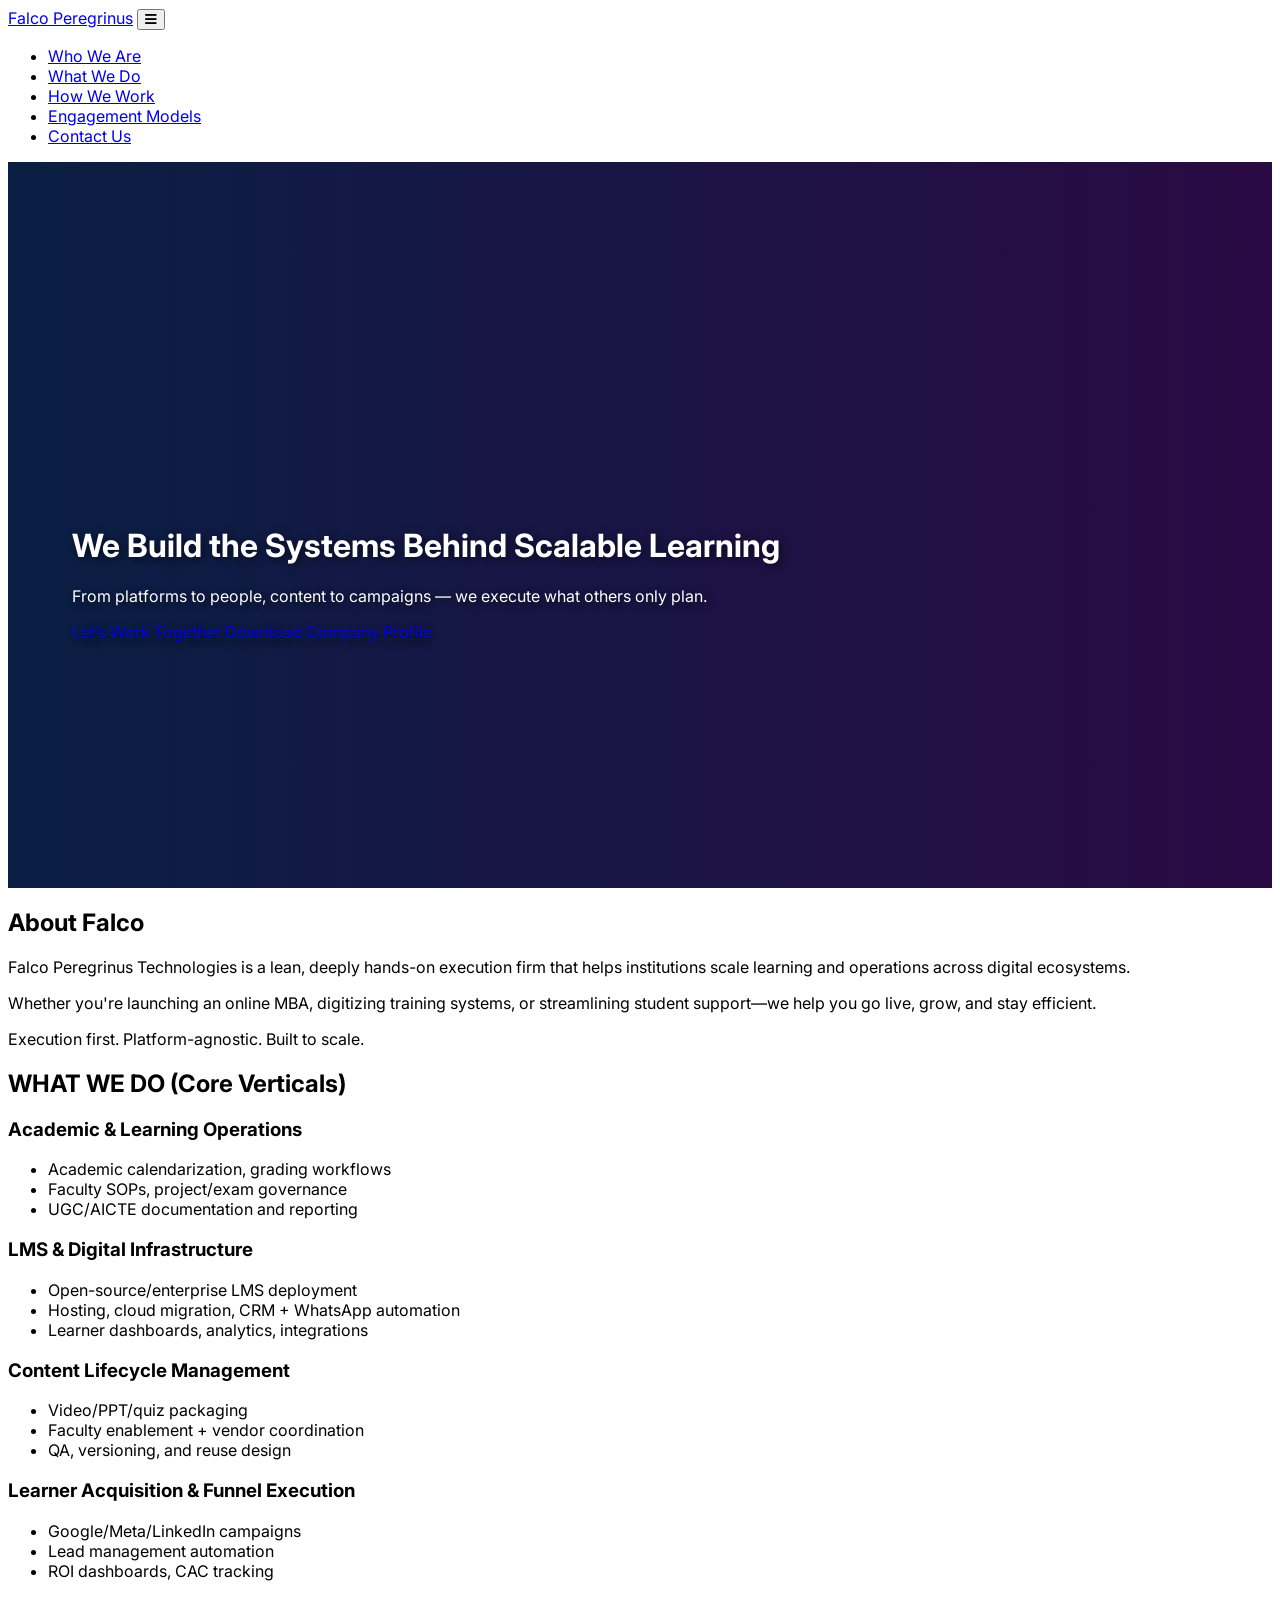
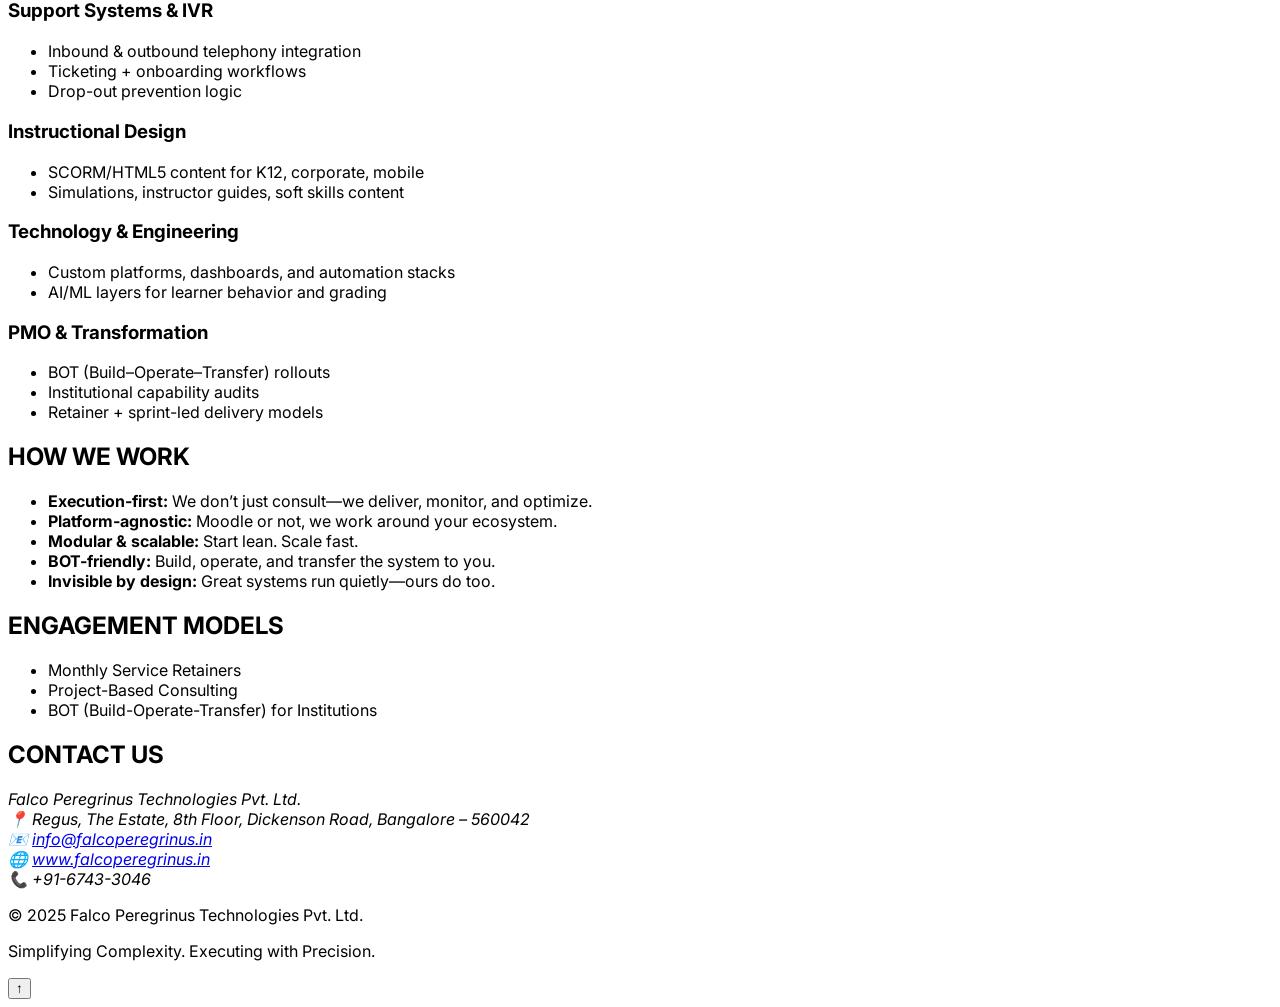
==== commit b2cd3bd1: "Update index.html just for trial" ====
--- a/index.html
+++ b/index.html
@@ -3,1105 +3,161 @@
 <head>
     <meta charset="UTF-8">
     <meta name="viewport" content="width=device-width, initial-scale=1.0">
-    <title>Learn Ease - Your Path to Trending Skills</title>
-    <script src="https://cdn.tailwindcss.com"></script>
-    <link href="https://fonts.googleapis.com/css2?family=Inter:wght@300;400;500;600;700&display=swap" rel="stylesheet">
-    <style>
-        /* style.css content starts here */
-        body {
-            font-family: 'Inter', sans-serif;
-            scroll-behavior: smooth;
-        }
-        .hero-section {
-            /* Luxurious Gradient Background */
-            background: linear-gradient(to right, #0a1f44, #2a0a44); /* Deep blue to deep purple */
-            color: white;
-            text-shadow: 2px 2px 8px rgba(0,0,0,0.6); /* Stronger shadow for text readability */
-            min-height: 70vh;
-            display: flex;
-            align-items: center;
-            justify-content: flex-start; /* Align content to the left */
-            text-align: left; /* Text alignment */
-            padding-top: 96px; /* Adjust for fixed navbar */
-            position: relative;
-            overflow: hidden; /* Hide overflowing blob animations */
-        }
-        .hero-content {
-            max-width: 800px; /* Limit content width for better readability */
-            padding-left: 4rem; /* More padding on the left */
-            padding-right: 2rem;
-            z-index: 10; /* Ensure content is above background animations */
-        }
-        .modal {
-            display: none; /* Hidden by default */
-            position: fixed; /* Stay in place */
-            z-index: 1000; /* Sit on top */
-            left: 0;
-            top: 0;
-            width: 100%; /* Full width */
-            height: 100%; /* Full height */
-            overflow: auto; /* Enable scroll if needed */
-            background-color: rgba(0,0,0,0.6); /* Black w/ opacity */
-            backdrop-filter: blur(8px); /* Stronger blur effect */
-            -webkit-backdrop-filter: blur(8px); /* Safari support */
-            display: flex;
-            align-items: center;
-            justify-content: center;
-            opacity: 0;
-            transition: opacity 0.4s ease-in-out;
-            pointer-events: none; /* Allows clicks through when hidden */
-        }
-        .modal.show {
-            opacity: 1;
-            pointer-events: auto; /* Disables clicks through when shown */
-        }
-        .modal-content {
-            background-color: #fefefe;
-            margin: auto;
-            padding: 2.5rem;
-            border-radius: 2rem; /* More rounded */
-            width: 90%;
-            max-width: 900px; /* Slightly wider modal */
-            position: relative;
-            box-shadow: 0 15px 30px rgba(0,0,0,0.3); /* Stronger shadow */
-            transform: translateY(30px); /* More pronounced slide-in */
-            transition: transform 0.4s ease-in-out;
-        }
-        .modal.show .modal-content {
-            transform: translateY(0);
-        }
-        .close-button {
-            color: #aaa;
-            position: absolute;
-            top: 1.2rem;
-            right: 1.8rem;
-            font-size: 2.8rem; /* Slightly larger close button */
-            font-weight: bold;
-            cursor: pointer;
-            transition: color 0.2s;
-        }
-        .close-button:hover,
-        .close-button:focus {
-            color: #555; /* Darker on hover */
-            text-decoration: none;
-        }
+    <title>Falco Peregrinus Technologies</title>
+    <link rel="stylesheet" href="style.css">
+    <!-- Google Fonts: Inter for body, Montserrat for headings -->
+    <link href="https://fonts.googleapis.com/css2?family=Inter:wght@300;400;500;600;700&family=Montserrat:wght@600;700;800&display=swap" rel="stylesheet">
+    <!-- Font Awesome for icons (e.g., menu icon) -->
+    <link rel="stylesheet" href="https://cdnjs.cloudflare.com/ajax/libs/font-awesome/6.0.0-beta3/css/all.min.css">
+</head>
+<body>
+    <!-- Preloader -->
+    <div id="preloader">
+        <div class="spinner"></div>
+    </div>
 
-        /* Smooth scroll for anchor links */
-        html {
-            scroll-behavior: smooth;
-        }
-
-        /* Loading spinner for AI generation */
-        .loader {
-            border: 4px solid #f3f3f3; /* Light grey */
-            border-top: 4px solid #3498db; /* Blue */
-            border-radius: 50%;
-            width: 20px;
-            height: 20px;
-            animation: spin 1s linear infinite;
-            display: inline-block;
-            vertical-align: middle;
-            margin-left: 8px;
-        }
-
-        @keyframes spin {
-            0% { transform: rotate(0deg); }
-            100% { transform: rotate(360deg); }
-        }
-        /* style.css content ends here */
-    </style>
-</head>
-<body class="bg-gray-100 text-gray-800">
-
-    <nav class="bg-white shadow-lg fixed w-full z-50 py-3">
-        <div class="container mx-auto px-6 md:flex md:justify-between md:items-center">
-            <div class="flex justify-between items-left">
-                <a href="#" class="text-3xl font-extrabold text-indigo-700 hover:text-indigo-800 transition duration-300">Learn Ease</a>
-                <button id="mobile-menu-button" class="md:hidden text-gray-600 hover:text-gray-900 focus:outline-none focus:text-gray-900">
-                    <svg class="h-8 w-8" fill="none" stroke="currentColor" viewBox="0 0 24 24" xmlns="http://www.w3.org/2000/svg">
-                        <path stroke-linecap="round" stroke-linejoin="round" stroke-width="2" d="M4 6h16M4 12h16m-7 6h7"></path>
-                    </svg>
-                </button>
-            </div>
-            <div id="navbar-links" class="md:flex flex-col md:flex-row md:items-center md:space-x-8 mt-4 md:mt-0 hidden">
-                <a href="#home" class="block text-lg font-medium text-gray-700 hover:text-indigo-600 transition duration-300 py-2 md:py-0">Home</a>
-                <a href="#courses" class="block text-lg font-medium text-gray-700 hover:text-indigo-600 transition duration-300 py-2 md:py-0">Courses</a>
-                <a href="#about" class="block text-lg font-medium text-gray-700 hover:text-indigo-600 transition duration-300 py-2 md:py-0">About Us</a>
-                <a href="#why-us" class="block text-lg font-medium text-gray-700 hover:text-indigo-600 transition duration-300 py-2 md:py-0">Why Us</a>
-                <a href="#uniqueness" class="block text-lg font-medium text-gray-700 hover:text-indigo-600 transition duration-300 py-2 md:py-0">Contact Us</a>
-                <div class="flex flex-col md:flex-row space-y-2 md:space-y-0 md:space-x-4 mt-4 md:mt-0">
-                    <button class="px-7 py-3 bg-indigo-600 text-white font-semibold rounded-full shadow-md hover:bg-indigo-700 transition duration-300 text-lg">Login</button>
-                    <button class="px-7 py-3 border border-indigo-600 text-indigo-700 font-semibold rounded-full hover:bg-indigo-50 transition duration-300 text-lg">Sign Up</button>
-                </div>
-            </div>
+    <nav class="navbar">
+        <div class="container">
+            <a href="#" class="logo">Falco Peregrinus</a>
+            <button class="menu-toggle" aria-label="Toggle navigation">
+                <i class="fas fa-bars"></i>
+            </button>
+            <ul class="nav-links">
+                <li><a href="#about">Who We Are</a></li>
+                <li><a href="#what-we-do">What We Do</a></li>
+                <li><a href="#how-we-work">How We Work</a></li>
+                <li><a href="#engagement-models">Engagement Models</a></li>
+                <li><a href="#contact">Contact Us</a></li>
+            </ul>
         </div>
     </nav>
 
-    <section id="home" class="hero-section relative">
-        <div class="container mx-auto px-8 py-20 hero-content">
-            <h1 class="text-5xl md:text-6xl font-extrabold leading-tight mb-6 animate-fade-in-down">
-                Unlock Your <span class="text-amber-300">Potential</span> with <br>Learn Ease
-            </h1>
-            <p class="text-xl md:text-2xl mb-10 leading-relaxed opacity-90 animate-fade-in-up">
-                Master trending skills like Data Science, AI, and Web Development with expert-led courses and personalized learning paths.
-            </p>
-            <button class="px-10 py-5 bg-amber-400 text-blue-900 font-bold text-xl rounded-full shadow-2xl hover:bg-amber-500 transition duration-300 transform hover:scale-105 animate-zoom-in" onclick="document.getElementById('courses').scrollIntoView({ behavior: 'smooth' });">
-                Explore Courses
-            </button>
-        </div>
-        <div class="absolute top-0 left-0 w-full h-full">
-            <div class="absolute -top-1/4 -left-1/4 w-96 h-96 bg-blue-300 rounded-full mix-blend-multiply filter blur-xl opacity-20 animate-blob"></div>
-            <div class="absolute -bottom-1/4 -right-1/4 w-80 h-80 bg-purple-300 rounded-full mix-blend-multiply filter blur-xl opacity-20 animate-blob animation-delay-2000"></div>
-        </div>
-                    
-                    
-                
+    <header class="hero-section">
+        <div class="hero-content">
+            <h1 class="animate-fade-up">We Build the Systems Behind Scalable Learning</h1>
+            <p class="animate-fade-up animate-delay-1">From platforms to people, content to campaigns — we execute what others only plan.</p>
+            <div class="cta-buttons animate-fade-up animate-delay-2">
+                <a href="#contact" class="button primary">Let’s Work Together</a>
+                <a href="#" class="button secondary">Download Company Profile</a>
             </div>
         </div>
-        <div class="absolute top-0 left-0 w-full h-full">
-            <svg class="absolute top-0 left-0 w-full h-full opacity-10" viewBox="0 0 1440 320" xmlns="http://www.w3.org/2000/svg">
-                <path fill="#ffffff" fill-opacity="0.1" d="M0,160L48,160C96,160,192,160,288,170.7C384,181,480,203,576,192C672,181,768,139,864,122.7C960,107,1056,117,1152,138.7C1248,160,1344,192,1392,208L1440,224L1440,0L1392,0C1344,0,1248,0,1152,0C1056,0,960,0,864,0C768,0,672,0,576,0C480,0,384,0,288,0C192,0,96,0,48,0L0,0Z"></path>
-            </svg>
-            <svg class="absolute bottom-0 right-0 w-full h-full opacity-10" viewBox="0 0 1440 320" xmlns="http://www.w3.org/2000/svg">
-                <path fill="#ffffff" fill-opacity="0.1" d="M0,192L48,176C96,160,192,128,288,138.7C384,149,480,203,576,208C672,213,768,171,864,160C960,149,1056,171,1152,186.7C1248,203,1344,213,1392,218.7L1440,224L1440,320L1392,320C1344,320,1248,320,1152,320C1056,320,960,320,864,320C768,320,672,320,576,320C480,320,384,320,288,320C192,320,96,320,48,320L0,320Z"></path>
-            </svg>
-        </div>
+        <!-- Image for the hero section banner: abstract tech grid or falcon silhouette -->
+        <!-- <img src="path/to/your/hero-image.jpg" alt="Abstract Tech Grid or Falcon Silhouette" class="hero-banner-image"> -->
+    </header>
+
+    <section id="about" class="about-section fade-in">
+        <h2>About Falco</h2>
+        <p>Falco Peregrinus Technologies is a lean, deeply hands-on execution firm that helps institutions scale learning and operations across digital ecosystems.</p>
+        <p>Whether you're launching an online MBA, digitizing training systems, or streamlining student support—we help you go live, grow, and stay efficient.</p>
+        <p class="tagline">Execution first. Platform-agnostic. Built to scale.</p>
     </section>
 
-    <section id="courses" class="py-16 md:py-24 bg-gray-100">
-        <div class="container mx-auto px-6">
-            <h2 class="text-4xl md:text-5xl font-extrabold text-center text-gray-900 mb-12">Our Popular Courses</h2>
-            <div class="grid grid-cols-1 md:grid-cols-2 lg:grid-cols-3 gap-8">
-                <div class="course-card bg-white rounded-3xl shadow-xl overflow-hidden transform hover:scale-105 transition duration-300 cursor-pointer p-6 border-b-8 border-indigo-500 hover:border-indigo-600"
-                    data-course-id="data-science">
-                    <img src="https://placehold.co/600x400/E0F2F7/2C3E50?text=Data+Science" alt="Data Science Course" class="w-full h-48 object-cover rounded-2xl mb-6 shadow-md">
-                    <h3 class="text-2xl font-bold text-gray-900 mb-3">Data Science Masterclass</h3>
-                    <p class="text-gray-600 mb-4 text-base leading-relaxed">Learn Python, R, Machine Learning, and Big Data technologies to become a data expert.</p>
-                    <div class="flex justify-between items-center text-gray-700">
-                        <span class="font-semibold text-lg">Duration: 6 Months</span>
-                        <span class="font-bold text-indigo-600 text-lg">Starts: July 15</span>
-                    </div>
-                </div>
-
-                <div class="course-card bg-white rounded-3xl shadow-xl overflow-hidden transform hover:scale-105 transition duration-300 cursor-pointer p-6 border-b-8 border-purple-500 hover:border-purple-600"
-                    data-course-id="web-development">
-                    <img src="https://placehold.co/600x400/E6E0F7/2C3E50?text=Web+Development" alt="Web Development Course" class="w-full h-48 object-cover rounded-2xl mb-6 shadow-md">
-                    <h3 class="text-2xl font-bold text-gray-900 mb-3">Full Stack Web Development</h3>
-                    <p class="text-gray-600 mb-4 text-base leading-relaxed">Build dynamic web applications with React, Node.js, Express, and MongoDB.</p>
-                    <div class="flex justify-between items-center text-gray-700">
-                        <span class="font-semibold text-lg">Duration: 5 Months</span>
-                        <span class="font-bold text-purple-600 text-lg">Starts: Aug 1</span>
-                    </div>
-                </div>
-
-                <div class="course-card bg-white rounded-3xl shadow-xl overflow-hidden transform hover:scale-105 transition duration-300 cursor-pointer p-6 border-b-8 border-green-500 hover:border-green-600"
-                    data-course-id="ai-ml">
-                    <img src="https://placehold.co/600x400/D4EDDA/2C3E50?text=AI+%26+ML" alt="AI & ML Course" class="w-full h-48 object-cover rounded-2xl mb-6 shadow-md">
-                    <h3 class="text-2xl font-bold text-gray-900 mb-3">Artificial Intelligence & ML</h3>
-                    <p class="text-gray-600 mb-4 text-base leading-relaxed">Dive into AI, Machine Learning, Deep Learning, and Neural Networks.</p>
-                    <div class="flex justify-between items-center text-gray-700">
-                        <span class="font-semibold text-lg">Duration: 7 Months</span>
-                        <span class="font-bold text-green-600 text-lg">Starts: Sep 10</span>
-                    </div>
-                </div>
-
-                <div class="course-card bg-white rounded-3xl shadow-xl overflow-hidden transform hover:scale-105 transition duration-300 cursor-pointer p-6 border-b-8 border-yellow-500 hover:border-yellow-600"
-                    data-course-id="digital-marketing">
-                    <img src="https://placehold.co/600x400/FFF3CD/2C3E50?text=Digital+Marketing" alt="Digital Marketing Course" class="w-full h-48 object-cover rounded-2xl mb-6 shadow-md">
-                    <h3 class="text-2xl font-bold text-gray-900 mb-3">Certified Digital Marketing</h3>
-                    <p class="text-gray-600 mb-4 text-base leading-relaxed">Master SEO, SEM, Social Media Marketing, Content Marketing, and Analytics.</p>
-                    <div class="flex justify-between items-center text-gray-700">
-                        <span class="font-semibold text-lg">Duration: 4 Months</span>
-                        <span class="font-bold text-yellow-600 text-lg">Starts: Oct 5</span>
-                    </div>
-                </div>
-
-                <div class="course-card bg-white rounded-3xl shadow-xl overflow-hidden transform hover:scale-105 transition duration-300 cursor-pointer p-6 border-b-8 border-blue-500 hover:border-blue-600"
-                    data-course-id="cloud-computing">
-                    <img src="https://placehold.co/600x400/D1ECF1/2C3E50?text=Cloud+Computing" alt="Cloud Computing Course" class="w-full h-48 object-cover rounded-2xl mb-6 shadow-md">
-                    <h3 class="text-2xl font-bold text-gray-900 mb-3">Cloud Computing Fundamentals</h3>
-                    <p class="text-gray-600 mb-4 text-base leading-relaxed">Explore AWS, Azure, and Google Cloud Platform for scalable solutions.</p>
-                    <div class="flex justify-between items-center text-gray-700">
-                        <span class="font-semibold text-lg">Duration: 5 Months</span>
-                        <span class="font-bold text-blue-600 text-lg">Starts: Nov 1</span>
-                    </div>
-                </div>
-
-                <div class="course-card bg-white rounded-3xl shadow-xl overflow-hidden transform hover:scale-105 transition duration-300 cursor-pointer p-6 border-b-8 border-red-500 hover:border-red-600"
-                    data-course-id="ui-ux-design">
-                    <img src="https://placehold.co/600x400/F8D7DA/2C3E50?text=UI%2FUX+Design" alt="UI/UX Design Course" class="w-full h-48 object-cover rounded-2xl mb-6 shadow-md">
-                    <h3 class="text-2xl font-bold text-gray-900 mb-3">Professional UI/UX Design</h3>
-                    <p class="text-gray-600 mb-4 text-base leading-relaxed">Craft intuitive and beautiful user interfaces and experiences.</p>
-                    <div class="flex justify-between items-center text-gray-700">
-                        <span class="font-semibold text-lg">Duration: 4 Months</span>
-                        <span class="font-bold text-red-600 text-lg">Starts: Dec 1</span>
-                    </div>
-                </div>
+    <section id="what-we-do" class="what-we-do-section fade-in">
+        <h2>WHAT WE DO (Core Verticals)</h2>
+        <div class="verticals-grid">
+            <div class="vertical-item">
+                <h3>Academic & Learning Operations</h3>
+                <ul>
+                    <li>Academic calendarization, grading workflows</li>
+                    <li>Faculty SOPs, project/exam governance</li>
+                    <li>UGC/AICTE documentation and reporting</li>
+                </ul>
+            </div>
+            <div class="vertical-item">
+                <h3>LMS & Digital Infrastructure</h3>
+                <ul>
+                    <li>Open-source/enterprise LMS deployment</li>
+                    <li>Hosting, cloud migration, CRM + WhatsApp automation</li>
+                    <li>Learner dashboards, analytics, integrations</li>
+                </ul>
+            </div>
+            <div class="vertical-item">
+                <h3>Content Lifecycle Management</h3>
+                <ul>
+                    <li>Video/PPT/quiz packaging</li>
+                    <li>Faculty enablement + vendor coordination</li>
+                    <li>QA, versioning, and reuse design</li>
+                </ul>
+            </div>
+            <div class="vertical-item">
+                <h3>Learner Acquisition & Funnel Execution</h3>
+                <ul>
+                    <li>Google/Meta/LinkedIn campaigns</li>
+                    <li>Lead management automation</li>
+                    <li>ROI dashboards, CAC tracking</li>
+                </ul>
+            </div>
+            <div class="vertical-item">
+                <h3>Support Systems & IVR</h3>
+                <ul>
+                    <li>Inbound & outbound telephony integration</li>
+                    <li>Ticketing + onboarding workflows</li>
+                    <li>Drop-out prevention logic</li>
+                </ul>
+            </div>
+            <div class="vertical-item">
+                <h3>Instructional Design</h3>
+                <ul>
+                    <li>SCORM/HTML5 content for K12, corporate, mobile</li>
+                    <li>Simulations, instructor guides, soft skills content</li>
+                </ul>
+            </div>
+            <div class="vertical-item">
+                <h3>Technology & Engineering</h3>
+                <ul>
+                    <li>Custom platforms, dashboards, and automation stacks</li>
+                    <li>AI/ML layers for learner behavior and grading</li>
+                </ul>
+            </div>
+            <div class="vertical-item">
+                <h3>PMO & Transformation</h3>
+                <ul>
+                    <li>BOT (Build–Operate–Transfer) rollouts</li>
+                    <li>Institutional capability audits</li>
+                    <li>Retainer + sprint-led delivery models</li>
+                </ul>
             </div>
         </div>
     </section>
 
-    <section id="course-recommendation" class="py-16 md:py-24 bg-indigo-50">
-        <div class="container mx-auto px-6 text-center">
-            <h2 class="text-4xl md:text-5xl font-extrabold text-gray-900 mb-12">Find Your Perfect Course ✨</h2>
-            <div class="max-w-3xl mx-auto bg-white p-8 rounded-3xl shadow-xl">
-                <p class="text-lg text-gray-700 mb-6">Tell us about your interests or career goals, and our AI will recommend courses tailored for you!</p>
-                <div class="flex flex-col md:flex-row items-center gap-4 mb-6">
-                    <input type="text" id="interest-input" placeholder="e.g., Data analysis, web design, starting a tech career" class="flex-1 px-5 py-3 border border-gray-300 rounded-full focus:ring-indigo-500 focus:border-indigo-500 transition duration-200 text-lg">
-                    <button id="get-recommendations-button" class="px-8 py-3 bg-indigo-600 text-white font-bold rounded-full shadow-md hover:bg-indigo-700 transition duration-300 flex items-center justify-center text-lg">
-                        Get Recommendations
-                        <span id="recommendation-loading-spinner" class="loader hidden ml-2"></span>
-                    </button>
-                </div>
-                <div id="recommendation-results" class="mt-8 p-6 bg-blue-50 rounded-lg border border-blue-200 hidden text-left">
-                    <h4 class="text-2xl font-bold text-blue-700 mb-4">Our AI Recommends:</h4>
-                    <div id="recommended-courses-list" class="space-y-3 text-gray-800 text-lg">
-                        </div>
-                    <p id="recommendation-error" class="text-red-600 mt-4 hidden"></p>
-                </div>
-            </div>
-        </div>
+    <section id="how-we-work" class="how-we-work-section fade-in">
+        <h2>HOW WE WORK</h2>
+        <ul>
+            <li><strong>Execution-first:</strong> We don’t just consult—we deliver, monitor, and optimize.</li>
+            <li><strong>Platform-agnostic:</strong> Moodle or not, we work around your ecosystem.</li>
+            <li><strong>Modular & scalable:</strong> Start lean. Scale fast.</li>
+            <li><strong>BOT-friendly:</strong> Build, operate, and transfer the system to you.</li>
+            <li><strong>Invisible by design:</strong> Great systems run quietly—ours do too.</li>
+        </ul>
     </section>
 
-    <div id="course-modal" class="modal">
-        <div class="modal-content">
-            <span class="close-button">&times;</span>
-            <h2 id="modal-course-title" class="text-4xl font-extrabold text-gray-900 mb-6"></h2>
-            <div class="grid grid-cols-1 md:grid-cols-2 gap-8">
-                <div>
-                    <h3 class="text-2xl font-bold text-indigo-600 mb-3">About the Course</h3>
-                    <p id="modal-course-description" class="text-gray-700 leading-relaxed mb-6 text-lg"></p>
-                    
-                    <button id="generate-ai-description" class="mt-4 px-6 py-3 bg-blue-500 text-white font-semibold rounded-full shadow-md hover:bg-blue-600 transition duration-300 text-base flex items-center justify-center">
-                        Generate AI Description ✨
-                        <span id="ai-loading-spinner" class="loader hidden"></span>
-                    </button>
-                    <div id="ai-description-container" class="mt-6 p-4 bg-blue-50 rounded-lg border border-blue-200 hidden">
-                        <h4 class="text-xl font-bold text-blue-700 mb-2">AI-Enhanced Description:</h4>
-                        <p id="ai-generated-description" class="text-gray-800 leading-relaxed text-base"></p>
-                    </div>
-
-                    <h3 class="text-2xl font-bold text-indigo-600 mb-3 mt-6">Key Learnings</h3>
-                    <ul id="modal-course-learnings" class="list-disc list-inside text-gray-700 mb-6 space-y-2 text-lg">
-                        </ul>
-                </div>
-                <div>
-                    <h3 class="text-2xl font-bold text-indigo-600 mb-3">Course Details</h3>
-                    <p class="text-gray-700 mb-2 text-lg"><span class="font-semibold">Duration:</span> <span id="modal-course-duration"></span></p>
-                    <p class="text-gray-700 mb-2 text-lg"><span class="font-semibold">Fees:</span> <span id="modal-course-fees" class="text-green-600 font-bold"></span></p>
-                    <p class="text-gray-700 mb-2 text-lg"><span class="font-semibold">Instructor:</span> <span id="modal-course-instructor"></span></p>
-                    <p class="text-gray-700 mb-6 text-lg"><span class="font-semibold">Next Batch:</span> <span id="modal-course-batch"></span></p>
-
-                    <h3 class="text-2xl font-bold text-indigo-600 mb-3">Curriculum Highlights</h3>
-                    <ul id="modal-course-curriculum" class="list-disc list-inside text-gray-700 space-y-2 text-lg">
-                        </ul>
-
-                    <form id="enroll-form" action="https://formspree.io/f/mgvywdra" method="POST" target="_blank" class="mt-8">
-                        <input type="hidden" name="Course Title" id="enroll-course-title">
-                        <button type="submit" class="w-full px-8 py-4 bg-indigo-600 text-white font-bold text-xl rounded-xl shadow-lg hover:bg-indigo-700 transition duration-300 transform hover:scale-105 text-center block">
-                            Enroll Now
-                        </button>
-                    </form>
-                </div>
-            </div>
-        </div>
-    </div>
-
-
-    <section id="about" class="py-16 md:py-24 bg-white">
-        <div class="container mx-auto px-6 text-center">
-            <h2 class="text-4xl md:text-5xl font-extrabold text-gray-900 mb-12">About <span class="text-indigo-700">Learn Ease</span></h2>
-            <div class="max-w-4xl mx-auto text-lg text-gray-700 leading-relaxed">
-                <p class="mb-6">
-                    At Learn Ease, we believe that quality education should be accessible to everyone, everywhere. Our mission is to empower individuals with the most in-demand skills needed to thrive in today's rapidly evolving job market. We are committed to providing a learning experience that is not only effective but also engaging and enjoyable.
-                </p>
-                <p class="mb-6">
-                    Founded by a team of passionate educators and industry experts, Learn Ease offers a diverse range of courses in cutting-edge fields such as Data Science, Artificial Intelligence, Web Development, and more. Our curriculum is meticulously designed to be practical, hands-on, and directly applicable to real-world challenges.
-                </p>
-                <p>
-                    Join our community of learners and embark on a transformative educational journey that will open doors to new career opportunities and personal growth.
-                </p>
-            </div>
-        </div>
+    <section id="engagement-models" class="engagement-models-section fade-in">
+        <h2>ENGAGEMENT MODELS</h2>
+        <ul>
+            <li>Monthly Service Retainers</li>
+            <li>Project-Based Consulting</li>
+            <li>BOT (Build-Operate-Transfer) for Institutions</li>
+        </ul>
     </section>
 
-    <section id="why-us" class="py-16 md:py-24 bg-indigo-50">
-        <div class="container mx-auto px-6">
-            <h2 class="text-4xl md:text-5xl font-extrabold text-center text-gray-900 mb-12">Why Choose <span class="text-indigo-700">Learn Ease</span>?</h2>
-            <div class="grid grid-cols-1 md:grid-cols-2 lg:grid-cols-3 gap-8">
-                <div class="bg-white rounded-2xl shadow-lg p-8 text-center transform hover:translate-y-[-5px] transition duration-300">
-                    <div class="text-indigo-600 mb-4">
-                        <svg class="w-16 h-16 mx-auto" fill="none" stroke="currentColor" viewBox="0 0 24 24" xmlns="http://www.w3.org/2000/svg"><path stroke-linecap="round" stroke-linejoin="round" stroke-width="2" d="M17 20h5v-2a3 3 0 00-5.356-1.857M17 20H2m20 0h-2.192a3 3 0 00-5.362-1.857M12 10a6 6 0 11-12 0 6 6 0 0112 0zm-6 9a9 9 0 100-18 9 9 0 000 18z"></path></svg>
-                    </div>
-                    <h3 class="text-2xl font-bold text-gray-900 mb-3">Expert Instructors</h3>
-                    <p class="text-gray-700 text-base">Learn from industry veterans and subject matter experts with years of practical experience.</p>
-                </div>
-                <div class="bg-white rounded-2xl shadow-lg p-8 text-center transform hover:translate-y-[-5px] transition duration-300">
-                    <div class="text-indigo-600 mb-4">
-                        <svg class="w-16 h-16 mx-auto" fill="none" stroke="currentColor" viewBox="0 0 24 24" xmlns="http://www.w3.org/2000/svg"><path stroke-linecap="round" stroke-linejoin="round" stroke-width="2" d="M9 12l2 2 4-4m5.618-4.016A11.955 11.955 0 0112 2.944a11.955 11.955 0 01-8.618 3.04A12.001 12.001 0 002.928 12c0 3.072 1.47 5.753 3.705 7.427M12 21.025V12"></path></svg>
-                    </div>
-                    <h3 class="text-2xl font-bold text-gray-900 mb-3">Practical Learning</h3>
-                    <p class="text-gray-700 text-base">Our courses are project-based, ensuring you gain hands-on experience and build a strong portfolio.</p>
-                </div>
-                <div class="bg-white rounded-2xl shadow-lg p-8 text-center transform hover:translate-y-[-5px] transition duration-300">
-                    <div class="text-indigo-600 mb-4">
-                        <svg class="w-16 h-16 mx-auto" fill="none" stroke="currentColor" viewBox="0 0 24 24" xmlns="http://www.w3.org/2000/svg"><path stroke-linecap="round" stroke-linejoin="round" stroke-width="2" d="M8 7V3m8 4V3m-9 8h10M5 21h14a2 2 0 002-2V7a2 2 0 00-2-2H5a2 2 0 00-2 2v12a2 2 0 002 2z"></path></svg>
-                    </div>
-                    <h3 class="text-2xl font-bold text-gray-900 mb-3">Flexible Schedule</h3>
-                    <p class="text-gray-700 text-base">Learn at your own pace with flexible timings and access to course materials 24/7.</p>
-                </div>
-                <div class="bg-white rounded-2xl shadow-lg p-8 text-center transform hover:translate-y-[-5px] transition duration-300">
-                    <div class="text-indigo-600 mb-4">
-                        <svg class="w-16 h-16 mx-auto" fill="none" stroke="currentColor" viewBox="0 0 24 24" xmlns="http://www.w3.org/2000/svg"><path stroke-linecap="round" stroke-linejoin="round" stroke-width="2" d="M9 5H7a2 2 0 00-2 2v12a2 2 0 002 2h10a2 2 0 002-2V7a2 2 0 00-2-2h-2M9 5a2 2 0 002 2h2a2 2 0 002-2M9 5a2 2 0 012-2h2a2 2 0 012 2m-3 7h3m-3 4h3m-6-4h.01M9 16h.01"></path></svg>
-                    </div>
-                    <h3 class="text-2xl font-bold text-gray-900 mb-3">Globally Recognized Certification</h3>
-                    <p class="text-gray-700 text-base">Receive a certificate upon completion, validating your new skills to employers worldwide.</p>
-                </div>
-                <div class="bg-white rounded-2xl shadow-lg p-8 text-center transform hover:translate-y-[-5px] transition duration-300">
-                    <div class="text-indigo-600 mb-4">
-                        <svg class="w-16 h-16 mx-auto" fill="none" stroke="currentColor" viewBox="0 0 24 24" xmlns="http://www.w3.org/2000/svg"><path stroke-linecap="round" stroke-linejoin="round" stroke-width="2" d="M12 6.253v13m0-13C10.832 5.477 9.246 5 7.5 5S4.168 5.477 3 6.253v13C4.168 18.477 5.754 18 7.5 18s3.332.477 4.5 1.253m0-13C13.168 5.477 14.754 5 16.5 5c1.746 0 3.332.477 4.5 1.253v13C19.832 18.477 18.246 18 16.5 18c-1.746 0-3.332.477-4.5 1.253"></path></svg>
-                    </div>
-                    <h3 class="text-2xl font-bold text-gray-900 mb-3">Dedicated Career Support</h3>
-                    <p class="text-gray-700 text-base">From resume building to interview preparation, we help you land your dream job.</p>
-                </div>
-                <div class="bg-white rounded-2xl shadow-lg p-8 text-center transform hover:translate-y-[-5px] transition duration-300">
-                    <div class="text-indigo-600 mb-4">
-                        <svg class="w-16 h-16 mx-auto" fill="none" stroke="currentColor" viewBox="0 0 24 24" xmlns="http://www.w3.org/2000/svg"><path stroke-linecap="round" stroke-linejoin="round" stroke-width="2" d="M12 8v4l3 3m6-3a9 9 0 11-18 0 9 9 0 0118 0z"></path></svg>
-                    </div>
-                    <h3 class="text-2xl font-bold text-gray-900 mb-3">Affordable Pricing</h3>
-                    <p class="text-gray-700 text-base">High-quality education at competitive prices, with flexible payment options.</p>
-                </div>
-            </div>
-        </div>
+    <section id="contact" class="contact-section fade-in">
+        <h2>CONTACT US</h2>
+        <address>
+            Falco Peregrinus Technologies Pvt. Ltd.<br>
+            📍 Regus, The Estate, 8th Floor, Dickenson Road, Bangalore – 560042<br>
+            📧 <a href="mailto:info@falcoperegrinus.in">info@falcoperegrinus.in</a><br>
+            🌐 <a href="http://www.falcoperegrinus.in" target="_blank">www.falcoperegrinus.in</a><br>
+            📞 +91-6743-3046
+        </address>
     </section>
 
-    <section id="uniqueness" class="py-16 md:py-24 bg-white">
-        <div class="container mx-auto px-6">
-            <h2 class="text-4xl md:text-5xl font-extrabold text-center text-gray-900 mb-12">What Makes Us <span class="text-indigo-700">Unique</span>?</h2>
-            <div class="grid grid-cols-1 md:grid-cols-2 gap-12 items-center">
-                <div class="text-lg text-gray-700 leading-relaxed space-y-6">
-                    <p>
-                        At Learn Ease, we go beyond traditional online learning. Our unique approach focuses on creating a holistic and immersive educational experience that truly prepares you for success.
-                    </p>
-                    <ul class="list-disc list-inside space-y-3 pl-4">
-                        <li>
-                            <span class="font-bold text-gray-900">Personalized Learning Paths:</span> We offer customized learning tracks based on your goals, pace, and prior knowledge, ensuring maximum efficiency and engagement.
-                        </li>
-                        <li>
-                            <span class="font-bold text-gray-900">Interactive Live Sessions:</span> Engage directly with instructors and peers in real-time Q&A, workshops, and collaborative projects.
-                        </li>
-                        <li>
-                            <span class="font-bold text-gray-900">Dedicated Mentorship:</span> Receive one-on-one guidance and support from industry mentors who provide personalized feedback and career advice.
-                        </li>
-                        <li>
-                            <span class="font-bold text-gray-900">Strong Community Network:</span> Connect with a vibrant community of learners, alumni, and professionals, fostering networking opportunities and continuous learning.
-                        </li>
-                        <li>
-                            <span class="font-bold text-gray-900">Post-Completion Support:</span> Our commitment extends beyond course completion with continued access to resources, job boards, and alumni events.
-                        </li>
-                    </ul>
-                </div>
-                <div class="relative">
-                    <img src="https://placehold.co/600x400/CFD8DC/2C3E50?text=Unique+Learning" alt="Unique Learning Experience" class="rounded-3xl shadow-xl w-full h-auto object-cover">
-                    <div class="absolute -bottom-8 -left-8 bg-indigo-200 p-6 rounded-full shadow-lg opacity-80 animate-pulse hidden md:block">
-                        <svg class="w-12 h-12 text-indigo-700" fill="none" stroke="currentColor" viewBox="0 0 24 24" xmlns="http://www.w3.org/2000/svg"><path stroke-linecap="round" stroke-linejoin="round" stroke-width="2" d="M13 10V3L4 14h7v7l9-11h-7z"></path></svg>
-                    </div>
-                </div>
-            </div>
-        </div>
-    </section>
-
-    <section id="contact" class="py-16 md:py-24 bg-indigo-700 text-white">
-        <div class="container mx-auto px-6">
-            <h2 class="text-4xl md:text-5xl font-extrabold text-center mb-12">Get in Touch</h2>
-            <div class="grid grid-cols-1 md:grid-cols-2 gap-12 items-center">
-                <div class="bg-white p-8 rounded-3xl shadow-xl text-gray-800">
-                    <h3 class="text-3xl font-bold text-center text-gray-900 mb-8">Send Us a Message</h3>
-                    <form class="space-y-6" action="https://formspree.io/f/mgvywdra" method="POST" target="_blank">
-                        <div>
-                            <label for="name" class="block text-lg font-medium text-gray-700 mb-2">Your Name</label>
-                            <input type="text" id="name" name="name" class="w-full px-5 py-3 border border-gray-300 rounded-xl focus:ring-indigo-500 focus:border-indigo-500 transition duration-200" placeholder="John Doe">
-                        </div>
-                        <div>
-                            <label for="email" class="block text-lg font-medium text-gray-700 mb-2">Your Email</label>
-                            <input type="email" id="email" name="email" class="w-full px-5 py-3 border border-gray-300 rounded-xl focus:ring-indigo-500 focus:border-indigo-500 transition duration-200" placeholder="john.doe@example.com">
-                        </div>
-                        <div>
-                            <label for="message" class="block text-lg font-medium text-gray-700 mb-2">Your Message</label>
-                            <textarea id="message" name="message" rows="6" class="w-full px-5 py-3 border border-gray-300 rounded-xl focus:ring-indigo-500 focus:border-indigo-500 transition duration-200" placeholder="Type your message here..."></textarea>
-                        </div>
-                        <button type="submit" class="w-full px-8 py-4 bg-indigo-600 text-white font-bold text-lg rounded-xl shadow-lg hover:bg-indigo-700 transition duration-300 transform hover:scale-105">
-                            Send Message
-                        </button>
-                    </form>
-                </div>
-
-                <div class="text-center md:text-left">
-                    <h3 class="text-3xl font-bold mb-6">Contact Information</h3>
-                    <p class="text-xl mb-4 flex items-center justify-center md:justify-start">
-                        <svg class="w-8 h-8 mr-4" fill="none" stroke="currentColor" viewBox="0 0 24 24" xmlns="http://www.w3.org/2000/svg"><path stroke-linecap="round" stroke-linejoin="round" stroke-width="2" d="M17.657 16.657L13.414 20.9a1.998 1.998 0 01-2.827 0l-4.244-4.243a8 8 0 1111.314 0z"></path><path stroke-linecap="round" stroke-linejoin="round" stroke-width="2" d="M15 11a3 3 0 11-6 0 3 3 0 016 0z"></path></svg>
-                        123 Skill Street, Knowledge City, Learn Land - 560001
-                    </p>
-                    <p class="text-xl mb-4 flex items-center justify-center md:justify-start">
-                        <svg class="w-8 h-8 mr-4" fill="none" stroke="currentColor" viewBox="0 0 24 24" xmlns="http://www.w3.org/2000/svg"><path stroke-linecap="round" stroke-linejoin="round" stroke-width="2" d="M3 5a2 2 0 012-2h3.28a1 1 0 01.948.684L10.5 9.87a1 1 0 00.54 1.06l7.535 3.562a1 1 0 01.694.938V19a2 2 0 01-2 2H5a2 2 0 01-2-2V5z"></path></svg>
-                        +91 98765 43210
-                    </p>
-                    <p class="text-xl mb-4 flex items-center justify-center md:justify-start">
-                        <svg class="w-8 h-8 mr-4" fill="none" stroke="currentColor" viewBox="0 0 24 24" xmlns="http://www.w3.org/2000/svg"><path stroke-linecap="round" stroke-linejoin="round" stroke-width="2" d="M3 8l7.89 5.26a2 2 0 002.22 0L21 8m-1 13a2 2 0 01-2 2H4a2 2 0 01-2-2V6a2 2 0 012-2h16a2 2 0 012 2v13z"></path></svg>
-                        info@learnease.com
-                    </p>
-                    <div class="flex justify-center md:justify-start space-x-6 mt-8">
-                        <a href="#" class="text-white hover:text-gray-200 transition duration-300">
-                            <svg class="w-10 h-10" fill="currentColor" viewBox="0 0 24 24" aria-hidden="true"><path fill-rule="evenodd" d="M22 12c0-5.523-4.477-10-10-10S2 6.477 2 12c0 4.991 3.657 9.128 8.438 9.878v-6.987h-2.54V12h2.54V9.797c0-2.506 1.492-3.89 3.777-3.89 1.094 0 2.238.195 2.238.195v2.46h-1.26c-1.243 0-1.63.771-1.63 1.562V12h2.773l-.443 2.89h-2.33v6.988C18.343 21.128 22 16.991 22 12z" clip-rule="evenodd" /></svg>
-                        </a>
-                        <a href="#" class="text-white hover:text-gray-200 transition duration-300">
-                            <svg class="w-10 h-10" fill="currentColor" viewBox="0 0 24 24" aria-hidden="true"><path fill-rule="evenodd" d="M12.44 2.007a.75.75 0 00-.888 0C3.964 3.1 1 8.305 1 12.218v.384c0 2.923 2.23 5.437 5.426 5.851A9.006 9.006 0 0012 21a9 9 0 005.574-2.547 5.438 5.438 0 015.426-5.85V12.218c0-3.913-2.964-9.118-10.44-10.211zM15.75 14.5c.828 0 1.5.672 1.5 1.5s-.672 1.5-1.5 1.5-1.5-.672-1.5-1.5.672-1.5 1.5-1.5zm-6-3.25a.75.75 0 000 1.5h.008v-.008H9.75zm.75 3.25a.75.75 0 000 1.5h.008v-.008H10.5zm.75 3.25a.75.75 0 000 1.5h.008v-.008H11.25zm.75 3.25a.75.75 0 000 1.5h.008v-.008H12zm.75-3.25a.75.75 0 000 1.5h.008v-.008H12.75zm.75-3.25a.75.75 0 000 1.5h.008v-.008H13.5zm.75-3.25a.75.75 0 000 1.5h.008v-.008H14.25zm.75-3.25a.75.75 0 000 1.5h.008v-.008H15zm.75-3.25a.75.75 0 000 1.5h.008v-.008H15.75z" clip-rule="evenodd" /></svg>
-                        </a>
-                        <a href="#" class="text-white hover:text-gray-200 transition duration-300">
-                            <svg class="w-10 h-10" fill="currentColor" viewBox="0 0 24 24" aria-hidden="true"><path d="M8.29 20.251c7.547 0 11.675-6.253 11.675-11.675 0-.178 0-.355-.007-.532A8.318 8.318 0 0022 5.92a8.19 8.19 0 01-2.357.646 4.118 4.118 0 001.804-2.27 8.224 8.224 0 01-2.605.996 4.107 4.107 0 00-6.993 3.743 11.65 11.65 0 01-8.457-4.287 4.106 4.106 0 001.27 5.477A4.073 4.073 0 012 10.425v.052a4.105 4.105 0 003.292 4.022 4.095 4.095 0 01-1.853.07 4.108 4.108 0 003.834 2.85A8.233 8.233 0 012 18.277a11.616 11.616 0 006.29 1.84"></path></svg>
-                        </a>
-                        <a href="#" class="text-white hover:text-gray-200 transition duration-300">
-                            <svg class="w-10 h-10" fill="currentColor" viewBox="0 0 24 24" aria-hidden="true"><path fill-rule="evenodd" d="M12 2C6.477 2 2 6.477 2 12c0 4.418 2.865 8.163 6.839 9.504.5.092.682-.217.682-.483 0-.237-.007-.866-.012-1.7-2.782.604-3.369-1.34-3.369-1.34-.454-1.156-1.11-1.464-1.11-1.464-.908-.618.068-.607.068-.607 1.004.07 1.532 1.03 1.532 1.03.89 1.529 2.342 1.088 2.91.83.09-.645.35-1.088.636-1.338-2.22-.253-4.555-1.11-4.555-4.942 0-1.09.39-1.984 1.03-2.681-.103-.253-.448-1.27.097-2.659 0 0 .84-.27 2.75 1.025A9.564 9.564 0 0112 6.844c.85.004 1.7.114 2.5.334 1.909-1.295 2.747-1.025 2.747-1.025.546 1.39.202 2.406.099 2.659.64.697 1.026 1.591 1.026 2.681 0 3.84-2.339 4.685-4.566 4.935.359.308.678.917.678 1.846 0 1.335-.012 2.41-.012 2.735 0 .268.18.579.688.482A10 10 0 0022 12c0-5.523-4.477-10-10-10z" clip-rule="evenodd" /></svg>
-                        </a>
-                    </div>
-                </div>
-            </div>
-        </div>
-    </section>
-
-    <footer class="bg-gray-900 text-gray-300 py-12">
-        <div class="container mx-auto px-6 grid grid-cols-1 md:grid-cols-4 gap-8">
-            <div>
-                <h3 class="text-xl font-bold text-white mb-4">Learn Ease</h3>
-                <p class="text-gray-400 mb-4">Empowering your future with trending skills and expert-led education.</p>
-                <div class="flex space-x-4">
-                    <a href="#" class="text-gray-400 hover:text-white transition duration-300 text-sm">Privacy Policy</a>
-                    <a href="#" class="text-gray-400 hover:text-white transition duration-300 text-sm">Terms of Service</a>
-                </div>
-            </div>
-
-            <div>
-                <h3 class="text-xl font-bold text-white mb-4">Quick Links</h3>
-                <ul class="space-y-2">
-                    <li><a href="#home" class="text-gray-400 hover:text-white transition duration-300">Home</a></li>
-                    <li><a href="#courses" class="text-gray-400 hover:text-white transition duration-300">Courses</a></li>
-                    <li><a href="#about" class="text-gray-400 hover:text-white transition duration-300">About Us</a></li>
-                    <li><a href="#contact" class="text-gray-400 hover:text-white transition duration-300">Contact Us</a></li>
-                </ul>
-            </div>
-
-            <div>
-                <h3 class="text-xl font-bold text-white mb-4">Popular Courses</h3>
-                <ul class="space-y-2">
-                    <li><a href="#" class="text-gray-400 hover:text-white transition duration-300">Data Science</a></li>
-                    <li><a href="#" class="text-gray-400 hover:text-white transition duration-300">Web Development</a></li>
-                    <li><a href="#" class="text-gray-400 hover:text-white transition duration-300">AI & Machine Learning</a></li>
-                    <li><a href="#" class="text-gray-400 hover:text-white transition duration-300">Digital Marketing</a></li>
-                </ul>
-            </div>
-
-            <div>
-                <h3 class="text-xl font-bold text-white mb-4">Newsletter</h3>
-                <p class="text-gray-400 mb-4">Stay updated with our latest courses and offers.</p>
-                <form class="flex">
-                    <input type="email" placeholder="Your Email" class="px-4 py-2 rounded-l-lg focus:outline-none focus:ring-2 focus:ring-indigo-500 bg-gray-800 text-white w-full">
-                    <button type="submit" class="bg-indigo-600 text-white px-5 py-2 rounded-r-lg hover:bg-indigo-700 transition duration-300">Subscribe</button>
-                </form>
-            </div>
-        </div>
-        <div class="border-t border-gray-700 mt-12 pt-8 text-center text-gray-500 text-sm">
-            &copy; 2024 Learn Ease. All rights reserved.
-        </div>
+    <footer>
+        <p>&copy; 2025 Falco Peregrinus Technologies Pvt. Ltd.</p>
+        <p>Simplifying Complexity. Executing with Precision.</p>
     </footer>
 
-    <button id="open-chatbot-fab" class="fixed bottom-8 right-8 bg-indigo-600 text-white p-4 rounded-full shadow-lg hover:bg-indigo-700 transition duration-300 transform hover:scale-110 focus:outline-none">
-        <svg class="w-8 h-8" fill="none" stroke="currentColor" viewBox="0 0 24 24" xmlns="http://www.w3.org/2000/svg"><path stroke-linecap="round" stroke-linejoin="round" stroke-width="2" d="M8 10h.01M12 10h.01M16 10h.01M9 16H5a2 2 0 01-2-2V6a2 2 0 012-2h14a2 2 0 012 2v8a2 2 0 01-2 2h-5l-5 5v-5z"></path></svg>
-    </button>
+    <button id="backToTopBtn" title="Go to top">↑</button>
 
-    <div id="chatbot-modal" class="modal">
-        <div class="modal-content max-w-md w-full p-6 bg-white rounded-xl shadow-2xl flex flex-col h-3/4 md:h-2/3 lg:h-1/2">
-            <div class="flex justify-between items-center pb-4 border-b border-gray-200">
-                <h3 class="text-2xl font-bold text-gray-900">Learn Ease AI Assistant ✨</h3>
-                <span id="close-chatbot-button" class="close-button text-gray-500 hover:text-gray-800">&times;</span>
-            </div>
-            <div id="chat-messages" class="flex-1 overflow-y-auto py-4 space-y-4">
-                <div class="flex justify-start">
-                    <div class="bg-gray-200 text-gray-800 p-3 rounded-xl max-w-[80%]">
-                        Hello! I'm your Learn Ease AI Assistant. How can I help you today?
-                    </div>
-                </div>
-            </div>
-            <div class="flex items-center pt-4 border-t border-gray-200">
-                <input type="text" id="chat-input" placeholder="Ask me anything..." class="flex-1 px-4 py-2 border border-gray-300 rounded-full focus:outline-none focus:ring-2 focus:ring-indigo-500 text-lg">
-                <button id="send-chat-button" class="ml-4 px-6 py-2 bg-indigo-600 text-white font-semibold rounded-full shadow-md hover:bg-indigo-700 transition duration-300 flex items-center">
-                    Send
-                    <span id="chat-loading-spinner" class="loader hidden"></span>
-                </button>
-            </div>
-        </div>
-    </div>
-
-    <script>
-        /* script.js content starts here */
-        // Data for course details
-        const coursesData = {
-            'data-science': {
-                title: 'Data Science Masterclass',
-                description: 'This comprehensive course covers everything from data collection and cleaning to advanced machine learning models. You will learn Python, R, SQL, data visualization, statistical analysis, and various machine learning algorithms. Ideal for aspiring data scientists and analysts.',
-                duration: '6 Months',
-                fees: '$1200',
-                instructor: 'Dr. Emily Chen',
-                batch: 'July 15, 2024',
-                learnings: [
-                    'Fundamentals of Python and R for Data Science',
-                    'Data Manipulation and Cleaning with Pandas/dplyr',
-                    'Statistical Analysis and Hypothesis Testing',
-                    'Machine Learning Algorithms (Regression, Classification, Clustering)',
-                    'Deep Learning Basics with TensorFlow/PyTorch',
-                    'Big Data Technologies (Hadoop, Spark)',
-                    'Data Visualization with Matplotlib, Seaborn, ggplot2',
-                    'SQL for Data Analysis'
-                ],
-                curriculum: [
-                    'Module 1: Introduction to Data Science & Python/R',
-                    'Module 2: Data Preprocessing & Exploratory Data Analysis',
-                    'Module 3: Statistical Foundations for Data Science',
-                    'Module 4: Machine Learning - Supervised Learning',
-                    'Module 5: Machine Learning - Unsupervised Learning',
-                    'Module 6: Introduction to Deep Learning',
-                    'Module 7: Big Data Ecosystem & Cloud Platforms',
-                    'Module 8: Capstone Project'
-                ],
-                prompt: 'Generate a concise, engaging, and slightly more detailed description for a "Data Science Masterclass" course. Highlight its benefits and target audience. Keep it under 150 words.'
-            },
-            'web-development': {
-                title: 'Full Stack Web Development',
-                description: 'Become a proficient full-stack developer capable of building robust and scalable web applications. This course covers front-end development (HTML, CSS, JavaScript, React) and back-end development (Node.js, Express) with database integration (MongoDB).',
-                duration: '5 Months',
-                fees: '$1000',
-                instructor: 'Mr. Alex Rivera',
-                batch: 'Aug 1, 2024',
-                learnings: [
-                    'HTML5, CSS3, and Responsive Design',
-                    'Modern JavaScript (ES6+)',
-                    'React.js for Front-end Development',
-                    'Node.js and Express.js for Back-end APIs',
-                    'MongoDB for Database Management',
-                    'RESTful API Design and Integration',
-                    'Authentication and Authorization',
-                    'Deployment Strategies (Netlify, Heroku)'
-                ],
-                curriculum: [
-                    'Module 1: Front-end Fundamentals (HTML, CSS, JS)',
-                    'Module 2: Advanced JavaScript & DOM Manipulation',
-                    'Module 3: React.js - Components, State, Hooks',
-                    'Module 4: React.js - Routing & State Management',
-                    'Module 5: Node.js & Express.js - Server-side Programming',
-                    'Module 6: MongoDB - Database Integration',
-                    'Module 7: Authentication & Deployment',
-                    'Module 8: Final Project'
-                ],
-                prompt: 'Generate a concise, engaging, and slightly more detailed description for a "Full Stack Web Development" course. Highlight its benefits and target audience. Keep it under 150 words.'
-            },
-            'ai-ml': {
-                title: 'Artificial Intelligence & Machine Learning',
-                description: 'Explore the fascinating world of AI and Machine Learning. This course delves into foundational concepts, advanced algorithms, and practical applications using Python and popular libraries like scikit-learn and TensorFlow.',
-                duration: '7 Months',
-                fees: '$1500',
-                instructor: 'Dr. Sarah Lee',
-                batch: 'Sep 10, 2024',
-                learnings: [
-                    'Introduction to AI and ML Concepts',
-                    'Python for AI/ML (NumPy, Pandas, Matplotlib)',
-                    'Supervised Learning (Linear Regression, Logistic Regression, SVM, Decision Trees)',
-                    'Unsupervised Learning (K-Means, Hierarchical Clustering)',
-                    'Neural Networks and Deep Learning Fundamentals',
-                    'Convolutional Neural Networks (CNNs) for Image Processing',
-                    'Recurrent Neural Networks (RNNs) for Sequence Data',
-                    'Natural Language Processing (NLP) Basics'
-                ],
-                curriculum: [
-                    'Module 1: AI/ML Overview & Python Setup',
-                    'Module 2: Data Preprocessing & Feature Engineering',
-                    'Module 3: Supervised Learning Algorithms',
-                    'Module 4: Unsupervised Learning & Dimensionality Reduction',
-                    'Module 5: Deep Learning with TensorFlow/Keras',
-                    'Module 6: Computer Vision Applications',
-                    'Module 7: Natural Language Processing',
-                    'Module 8: AI/ML Project'
-                ],
-                prompt: 'Generate a concise, engaging, and slightly more detailed description for an "Artificial Intelligence & Machine Learning" course. Highlight its benefits and target audience. Keep it under 150 words.'
-            },
-            'digital-marketing': {
-                title: 'Certified Digital Marketing Professional',
-                description: 'Master the art of digital marketing and drive online growth. This course covers SEO, SEM, social media marketing, content marketing, email marketing, and analytics to build effective digital campaigns.',
-                duration: '4 Months',
-                fees: '$800',
-                instructor: 'Ms. Olivia Brown',
-                batch: 'Oct 5, 2024',
-                learnings: [
-                    'Search Engine Optimization (SEO) Strategies',
-                    'Search Engine Marketing (SEM) & Google Ads',
-                    'Social Media Marketing (Facebook, Instagram, LinkedIn)',
-                    'Content Marketing & Strategy',
-                    'Email Marketing Automation',
-                    'Website Analytics with Google Analytics',
-                    'Conversion Rate Optimization (CRO)',
-                    'Mobile Marketing'
-                ],
-                curriculum: [
-                    'Module 1: Introduction to Digital Marketing',
-                    'Module 2: Search Engine Optimization (SEO)',
-                    'Module 3: Search Engine Marketing (SEM)',
-                    'Module 4: Social Media Marketing',
-                    'Module 5: Content Marketing & Strategy',
-                    'Module 6: Email Marketing & Automation',
-                    'Module 7: Web Analytics & Reporting',
-                    'Module 8: Digital Marketing Campaign Planning'
-                ],
-                prompt: 'Generate a concise, engaging, and slightly more detailed description for a "Certified Digital Marketing Professional" course. Highlight its benefits and target audience. Keep it under 150 words.'
-            },
-            'cloud-computing': {
-                title: 'Cloud Computing Fundamentals',
-                description: 'Gain a solid understanding of cloud computing concepts and popular platforms like AWS, Azure, and Google Cloud. Learn about cloud services, deployment models, and best practices for cloud infrastructure.',
-                duration: '5 Months',
-                fees: '$1100',
-                instructor: 'Mr. David Kim',
-                batch: 'Nov 1, 2024',
-                learnings: [
-                    'Introduction to Cloud Computing & its Benefits',
-                    'Cloud Service Models (IaaS, PaaS, SaaS)',
-                    'Cloud Deployment Models (Public, Private, Hybrid)',
-                    'AWS Core Services (EC2, S3, RDS, VPC)',
-                    'Azure Fundamentals (Virtual Machines, Storage, Networking)',
-                    'Google Cloud Platform Basics (Compute Engine, Cloud Storage)',
-                    'Cloud Security Best Practices',
-                    'Cost Management in Cloud'
-                ],
-                curriculum: [
-                    'Module 1: Cloud Computing Overview',
-                    'Module 2: AWS Essentials',
-                    'Module 3: Microsoft Azure Basics',
-                    'Module 4: Google Cloud Platform Introduction',
-                    'Module 5: Cloud Security & Compliance',
-                    'Module 6: Cloud Networking & Storage',
-                    'Module 7: Serverless Computing',
-                    'Module 8: Cloud Migration Strategies'
-                ],
-                prompt: 'Generate a concise, engaging, and slightly more detailed description for a "Cloud Computing Fundamentals" course. Highlight its benefits and target audience. Keep it under 150 words.'
-            },
-            'ui-ux-design': {
-                title: 'Professional UI/UX Design',
-                description: 'Learn to design intuitive and engaging user interfaces (UI) and user experiences (UX) for web and mobile applications. This course covers design principles, wireframing, prototyping, and user testing.',
-                duration: '4 Months',
-                fees: '$950',
-                instructor: 'Ms. Jessica Wong',
-                batch: 'Dec 1, 2024',
-                learnings: [
-                    'Fundamentals of UI/UX Design',
-                    'User Research & Persona Creation',
-                    'Information Architecture & Wireframing',
-                    'Prototyping with Figma/Adobe XD',
-                    'Usability Testing & Feedback Integration',
-                    'Visual Design Principles (Color, Typography, Layout)',
-                    'Interaction Design & Animation',
-                    'Design Systems & Accessibility'
-                ],
-                curriculum: [
-                    'Module 1: Introduction to UI/UX',
-                    'Module 2: User Research & Analysis',
-                    'Module 3: Information Architecture & Wireframing',
-                    'Module 4: Prototyping & User Flows',
-                    'Module 5: Visual Design & Branding',
-                    'Module 6: Interaction Design & Animation',
-                    'Module 7: Usability Testing & Iteration',
-                    'Module 8: Building a UI/UX Portfolio'
-                ],
-                prompt: 'Generate a concise, engaging, and slightly more detailed description for a "Professional UI/UX Design" course. Highlight its benefits and target audience. Keep it under 150 words.'
-            }
-        };
-
-        // --- Navbar Mobile Menu Toggle ---
-        const mobileMenuButton = document.getElementById('mobile-menu-button');
-        const navbarLinks = document.getElementById('navbar-links');
-
-        mobileMenuButton.addEventListener('click', () => {
-            navbarLinks.classList.toggle('hidden');
-        });
-
-        // Close mobile menu when a link is clicked
-        navbarLinks.querySelectorAll('a').forEach(link => {
-            link.addEventListener('click', () => {
-                if (!navbarLinks.classList.contains('hidden')) {
-                    navbarLinks.classList.add('hidden');
-                }
-            });
-        });
-
-        // --- Course Detail Modal ---
-        const courseCards = document.querySelectorAll('.course-card');
-        const modal = document.getElementById('course-modal');
-        const closeButton = modal.querySelector('.close-button');
-
-        const modalCourseTitle = document.getElementById('modal-course-title');
-        const modalCourseDescription = document.getElementById('modal-course-description');
-        const modalCourseDuration = document.getElementById('modal-course-duration');
-        const modalCourseFees = document.getElementById('modal-course-fees');
-        const modalCourseInstructor = document.getElementById('modal-course-instructor');
-        const modalCourseBatch = document.getElementById('modal-course-batch');
-        const modalCourseLearnings = document.getElementById('modal-course-learnings');
-        const modalCourseCurriculum = document.getElementById('modal-course-curriculum');
-        const enrollForm = document.getElementById('enroll-form'); // Get the enroll form
-        const enrollCourseTitleInput = document.getElementById('enroll-course-title'); // Hidden input for course title
-
-        // Elements for Gemini AI feature in course modal
-        const generateAiDescriptionButton = document.getElementById('generate-ai-description');
-        const aiLoadingSpinner = document.getElementById('ai-loading-spinner');
-        const aiDescriptionContainer = document.getElementById('ai-description-container');
-        const aiGeneratedDescription = document.getElementById('ai-generated-description');
-
-        let currentCoursePrompt = ''; // To store the prompt for the currently open course
-
-        courseCards.forEach(card => {
-            card.addEventListener('click', () => {
-                const courseId = card.dataset.courseId;
-                const course = coursesData[courseId];
-
-                if (course) {
-                    modalCourseTitle.textContent = course.title;
-                    modalCourseDescription.textContent = course.description;
-                    modalCourseDuration.textContent = course.duration;
-                    modalCourseFees.textContent = course.fees;
-                    modalCourseInstructor.textContent = course.instructor;
-                    modalCourseBatch.textContent = course.batch;
-
-                    // Set the course title in the hidden input for Formspree
-                    enrollCourseTitleInput.value = course.title;
-
-                    // Store the prompt for AI generation
-                    currentCoursePrompt = course.prompt;
-
-                    // Clear previous list items for learnings
-                    modalCourseLearnings.innerHTML = '';
-                    course.learnings.forEach(learning => {
-                        const li = document.createElement('li');
-                        li.textContent = learning;
-                        modalCourseLearnings.appendChild(li);
-                    });
-
-                    // Clear previous list items for curriculum
-                    modalCourseCurriculum.innerHTML = '';
-                    course.curriculum.forEach(item => {
-                        const li = document.createElement('li');
-                        li.textContent = item;
-                        modalCourseCurriculum.appendChild(li);
-                    });
-
-                    // Hide AI generated description section when a new course modal opens
-                    aiDescriptionContainer.classList.add('hidden');
-                    aiGeneratedDescription.textContent = ''; // Clear previous AI text
-
-                    modal.classList.add('show');
-                }
-            });
-        });
-
-        // Close modal when close button is clicked
-        closeButton.addEventListener('click', () => {
-            modal.classList.remove('show');
-        });
-
-        // Close modal when clicking outside the modal content
-        window.addEventListener('click', (event) => {
-            if (event.target === modal) {
-                modal.classList.remove('show');
-            }
-        });
-
-        // Close modal when Escape key is pressed
-        document.addEventListener('keydown', (event) => {
-            if (event.key === 'Escape' && modal.classList.contains('show')) {
-                modal.classList.remove('show');
-            }
-        });
-
-        // Smooth scroll for anchor links
-        document.querySelectorAll('a[href^="#"]').forEach(anchor => {
-            anchor.addEventListener('click', function (e) {
-                e.preventDefault();
-
-                document.querySelector(this.getAttribute('href')).scrollIntoView({
-                    behavior: 'smooth'
-                });
-            });
-        });
-
-        // --- Gemini API Integration for Course Description ---
-        generateAiDescriptionButton.addEventListener('click', async () => {
-            if (!currentCoursePrompt) {
-                aiGeneratedDescription.textContent = "No prompt available for this course.";
-                aiDescriptionContainer.classList.remove('hidden');
-                return;
-            }
-
-            // Show loading spinner
-            aiLoadingSpinner.classList.remove('hidden');
-            generateAiDescriptionButton.disabled = true; // Disable button during loading
-            aiGeneratedDescription.textContent = ''; // Clear previous content
-            aiDescriptionContainer.classList.add('hidden'); // Hide container until content is ready
-
-            try {
-                let chatHistory = [];
-                chatHistory.push({ role: "user", parts: [{ text: currentCoursePrompt }] });
-                const payload = { contents: chatHistory };
-                const apiKey = ""; // Leave as empty string; Canvas will provide it at runtime
-                const apiUrl = `https://generativelanguage.googleapis.com/v1beta/models/gemini-2.0-flash:generateContent?key=${apiKey}`;
-
-                const response = await fetch(apiUrl, {
-                    method: 'POST',
-                    headers: { 'Content-Type': 'application/json' },
-                    body: JSON.stringify(payload)
-                });
-
-                if (!response.ok) {
-                    const errorData = await response.json();
-                    console.error('API Error:', errorData);
-                    aiGeneratedDescription.textContent = `Error generating description: ${errorData.error?.message || response.statusText}`;
-                    aiDescriptionContainer.classList.remove('hidden');
-                    return;
-                }
-
-                const result = await response.json();
-
-                if (result.candidates && result.candidates.length > 0 &&
-                    result.candidates[0].content && result.candidates[0].content.parts &&
-                    result.candidates[0].content.parts.length > 0) {
-                    const text = result.candidates[0].content.parts[0].text;
-                    aiGeneratedDescription.textContent = text;
-                    aiDescriptionContainer.classList.remove('hidden');
-                } else {
-                    aiGeneratedDescription.textContent = "Could not generate a description. Please try again.";
-                    aiDescriptionContainer.classList.remove('hidden');
-                }
-            } catch (error) {
-                console.error('Fetch error:', error);
-                aiGeneratedDescription.textContent = `An error occurred: ${error.message}. Please check your network connection or try again.`;
-                aiDescriptionContainer.classList.remove('hidden');
-            } finally {
-                // Hide loading spinner and re-enable button
-                aiLoadingSpinner.classList.add('hidden');
-                generateAiDescriptionButton.disabled = false;
-            }
-        });
-
-
-        // --- AI Chatbot Feature ---
-        const openChatbotFab = document.getElementById('open-chatbot-fab');
-        const chatbotModal = document.getElementById('chatbot-modal');
-        const closeChatbotButton = document.getElementById('close-chatbot-button');
-        const chatMessagesContainer = document.getElementById('chat-messages');
-        const chatInput = document.getElementById('chat-input');
-        const sendChatButton = document.getElementById('send-chat-button');
-        const chatLoadingSpinner = document.getElementById('chat-loading-spinner');
-
-        let chatHistory = [{ role: "model", parts: [{ text: "Hello! I'm your Learn Ease AI Assistant. How can I help you today?" }] }];
-
-        // Function to add a message to the chat display
-        function addChatMessage(message, sender) {
-            const messageDiv = document.createElement('div');
-            messageDiv.classList.add('flex', sender === 'user' ? 'justify-end' : 'justify-start');
-            
-            const bubbleDiv = document.createElement('div');
-            bubbleDiv.classList.add('p-3', 'rounded-xl', 'max-w-[80%]');
-            if (sender === 'user') {
-                bubbleDiv.classList.add('bg-indigo-500', 'text-white');
-            } else {
-                bubbleDiv.classList.add('bg-gray-200', 'text-gray-800');
-            }
-            bubbleDiv.textContent = message;
-            
-            messageDiv.appendChild(bubbleDiv);
-            chatMessagesContainer.appendChild(messageDiv);
-            chatMessagesContainer.scrollTop = chatMessagesContainer.scrollHeight; // Scroll to bottom
-        }
-
-        // Function to send message to Gemini API for chatbot
-        async function sendChatMessage() {
-            const userMessage = chatInput.value.trim();
-            if (!userMessage) return;
-
-            addChatMessage(userMessage, 'user');
-            chatHistory.push({ role: "user", parts: [{ text: userMessage }] });
-            chatInput.value = ''; // Clear input
-
-            // Show loading spinner
-            chatLoadingSpinner.classList.remove('hidden');
-            sendChatButton.disabled = true;
-
-            try {
-                const payload = { contents: chatHistory };
-                const apiKey = ""; // Leave as empty string; Canvas will provide it at runtime
-                const apiUrl = `https://generativelanguage.googleapis.com/v1beta/models/gemini-2.0-flash:generateContent?key=${apiKey}`;
-
-                const response = await fetch(apiUrl, {
-                    method: 'POST',
-                    headers: { 'Content-Type': 'application/json' },
-                    body: JSON.stringify(payload)
-                });
-
-                if (!response.ok) {
-                    const errorData = await response.json();
-                    console.error('Chatbot API Error:', errorData);
-                    addChatMessage(`Error: ${errorData.error?.message || response.statusText}`, 'model');
-                    return;
-                }
-
-                const result = await response.json();
-
-                if (result.candidates && result.candidates.length > 0 &&
-                    result.candidates[0].content && result.candidates[0].content.parts &&
-                    result.candidates[0].content.parts.length > 0) {
-                    const aiResponse = result.candidates[0].content.parts[0].text;
-                    addChatMessage(aiResponse, 'model');
-                    chatHistory.push({ role: "model", parts: [{ text: aiResponse }] });
-                } else {
-                    addChatMessage("I'm having trouble understanding. Can you rephrase?", 'model');
-                }
-            } catch (error) {
-                console.error('Chatbot Fetch error:', error);
-                addChatMessage(`An error occurred: ${error.message}. Please try again.`, 'model');
-            } finally {
-                // Hide loading spinner and re-enable button
-                chatLoadingSpinner.classList.add('hidden');
-                sendChatButton.disabled = false;
-            }
-        }
-
-        // Event listeners for chatbot
-        openChatbotFab.addEventListener('click', () => {
-            chatbotModal.classList.add('show');
-        });
-
-        closeChatbotButton.addEventListener('click', () => {
-            chatbotModal.classList.remove('show');
-        });
-
-        // Close chatbot modal when clicking outside
-        window.addEventListener('click', (event) => {
-            if (event.target === chatbotModal) {
-                chatbotModal.classList.remove('show');
-            }
-        });
-
-        // Close chatbot modal when Escape key is pressed
-        document.addEventListener('keydown', (event) => {
-            if (event.key === 'Escape' && chatbotModal.classList.contains('show')) {
-                chatbotModal.classList.remove('show');
-            }
-        });
-
-        sendChatButton.addEventListener('click', sendChatMessage);
-
-        chatInput.addEventListener('keydown', (event) => {
-            if (event.key === 'Enter') {
-                sendChatMessage();
-            }
-        });
-
-        // --- Gemini API Integration for Course Recommendation ---
-        const getRecommendationsButton = document.getElementById('get-recommendations-button');
-        const interestInput = document.getElementById('interest-input');
-        const recommendationLoadingSpinner = document.getElementById('recommendation-loading-spinner');
-        const recommendationResults = document.getElementById('recommendation-results');
-        const recommendedCoursesList = document.getElementById('recommended-courses-list');
-        const recommendationError = document.getElementById('recommendation-error');
-
-        getRecommendationsButton.addEventListener('click', async () => {
-            const userInterests = interestInput.value.trim();
-            if (!userInterests) {
-                recommendationError.textContent = "Please enter your interests or career goals.";
-                recommendationError.classList.remove('hidden');
-                recommendationResults.classList.add('hidden');
-                return;
-            }
-
-            // Show loading spinner
-            recommendationLoadingSpinner.classList.remove('hidden');
-            getRecommendationsButton.disabled = true;
-            recommendationResults.classList.add('hidden'); // Hide previous results
-            recommendedCoursesList.innerHTML = ''; // Clear previous recommendations
-            recommendationError.classList.add('hidden'); // Hide previous errors
-
-            try {
-                const availableCourses = Object.values(coursesData).map(course => ({
-                    title: course.title,
-                    description: course.description,
-                    learnings: course.learnings
-                }));
-
-                const prompt = `Given the user's interests/career goals: "${userInterests}", recommend 1-3 courses from the following list that are most relevant. For each recommended course, provide its exact title and a brief reason for the recommendation (1-2 sentences). If no courses are suitable, state that.
-
-Available Courses:
-${JSON.stringify(availableCourses, null, 2)}
-
-Format your response as a numbered list of recommendations.`;
-
-                let chatHistory = [];
-                chatHistory.push({ role: "user", parts: [{ text: prompt }] });
-                const payload = { contents: chatHistory };
-                const apiKey = ""; // Leave as empty string; Canvas will provide it at runtime
-                const apiUrl = `https://generativelanguage.googleapis.com/v1beta/models/gemini-2.0-flash:generateContent?key=${apiKey}`;
-
-                const response = await fetch(apiUrl, {
-                    method: 'POST',
-                    headers: { 'Content-Type': 'application/json' },
-                    body: JSON.stringify(payload)
-                });
-
-                if (!response.ok) {
-                    const errorData = await response.json();
-                    console.error('Recommendation API Error:', errorData);
-                    recommendationError.textContent = `Error getting recommendations: ${errorData.error?.message || response.statusText}`;
-                    recommendationError.classList.remove('hidden');
-                    return;
-                }
-
-                const result = await response.json();
-
-                if (result.candidates && result.candidates.length > 0 &&
-                    result.candidates[0].content && result.candidates[0].content.parts &&
-                    result.candidates[0].content.parts.length > 0) {
-                    const aiResponse = result.candidates[0].content.parts[0].text;
-                    
-                    // Display recommendations
-                    const recommendations = aiResponse.split('\n').filter(line => line.trim() !== '');
-                    if (recommendations.length > 0) {
-                        recommendations.forEach(rec => {
-                            const li = document.createElement('li');
-                            li.textContent = rec;
-                            recommendedCoursesList.appendChild(li);
-                        });
-                        recommendationResults.classList.remove('hidden');
-                    } else {
-                        recommendedCoursesList.textContent = "No specific recommendations at this time. Please try different interests.";
-                        recommendationResults.classList.remove('hidden');
-                    }
-                    
-                } else {
-                    recommendedCoursesList.textContent = "Could not generate recommendations. Please try again.";
-                    recommendationResults.classList.remove('hidden');
-                }
-            } catch (error) {
-                console.error('Recommendation Fetch error:', error);
-                recommendationError.textContent = `An error occurred: ${error.message}. Please check your network connection or try again.`;
-                recommendationError.classList.remove('hidden');
-            } finally {
-                // Hide loading spinner and re-enable button
-                recommendationLoadingSpinner.classList.add('hidden');
-                getRecommendationsButton.disabled = false;
-            }
-        });
-        /* script.js content ends here */
-    </script>
+    <script src="script.js"></script>
 </body>
 </html>
--- a/style.css
+++ b/style.css
@@ -0,0 +1,101 @@
+/* style.css */
+body {
+    font-family: 'Inter', sans-serif;
+    scroll-behavior: smooth;
+}
+.hero-section {
+    /* Luxurious Gradient Background */
+    background: linear-gradient(to right, #0a1f44, #2a0a44); /* Deep blue to deep purple */
+    color: white;
+    text-shadow: 2px 2px 8px rgba(0,0,0,0.6); /* Stronger shadow for text readability */
+    min-height: 70vh;
+    display: flex;
+    align-items: center;
+    justify-content: flex-start; /* Align content to the left */
+    text-align: left; /* Text alignment */
+    padding-top: 96px; /* Adjust for fixed navbar */
+    position: relative;
+    overflow: hidden; /* Hide overflowing blob animations */
+}
+.hero-content {
+    max-width: 800px; /* Limit content width for better readability */
+    padding-left: 4rem; /* More padding on the left */
+    padding-right: 2rem;
+    z-index: 10; /* Ensure content is above background animations */
+}
+.modal {
+    display: none; /* Hidden by default */
+    position: fixed; /* Stay in place */
+    z-index: 1000; /* Sit on top */
+    left: 0;
+    top: 0;
+    width: 100%; /* Full width */
+    height: 100%; /* Full height */
+    overflow: auto; /* Enable scroll if needed */
+    background-color: rgba(0,0,0,0.6); /* Black w/ opacity */
+    backdrop-filter: blur(8px); /* Stronger blur effect */
+    -webkit-backdrop-filter: blur(8px); /* Safari support */
+    display: flex;
+    align-items: center;
+    justify-content: center;
+    opacity: 0;
+    transition: opacity 0.4s ease-in-out;
+    pointer-events: none; /* Allows clicks through when hidden */
+}
+.modal.show {
+    opacity: 1;
+    pointer-events: auto; /* Disables clicks through when shown */
+}
+.modal-content {
+    background-color: #fefefe;
+    margin: auto;
+    padding: 2.5rem;
+    border-radius: 2rem; /* More rounded */
+    width: 90%;
+    max-width: 900px; /* Slightly wider modal */
+    position: relative;
+    box-shadow: 0 15px 30px rgba(0,0,0,0.3); /* Stronger shadow */
+    transform: translateY(30px); /* More pronounced slide-in */
+    transition: transform 0.4s ease-in-out;
+}
+.modal.show .modal-content {
+    transform: translateY(0);
+}
+.close-button {
+    color: #aaa;
+    position: absolute;
+    top: 1.2rem;
+    right: 1.8rem;
+    font-size: 2.8rem; /* Slightly larger close button */
+    font-weight: bold;
+    cursor: pointer;
+    transition: color 0.2s;
+}
+.close-button:hover,
+.close-button:focus {
+    color: #555; /* Darker on hover */
+    text-decoration: none;
+}
+
+/* Smooth scroll for anchor links */
+html {
+    scroll-behavior: smooth;
+}
+
+/* Loading spinner for AI generation */
+.loader {
+    border: 4px solid #f3f3f3; /* Light grey */
+    border-top: 4px solid #3498db; /* Blue */
+    border-radius: 50%;
+    width: 20px;
+    height: 20px;
+    animation: spin 1s linear infinite;
+    display: inline-block;
+    vertical-align: middle;
+    margin-left: 8px;
+}
+
+@keyframes spin {
+    0% { transform: rotate(0deg); }
+    100% { transform: rotate(360deg); }
+}
